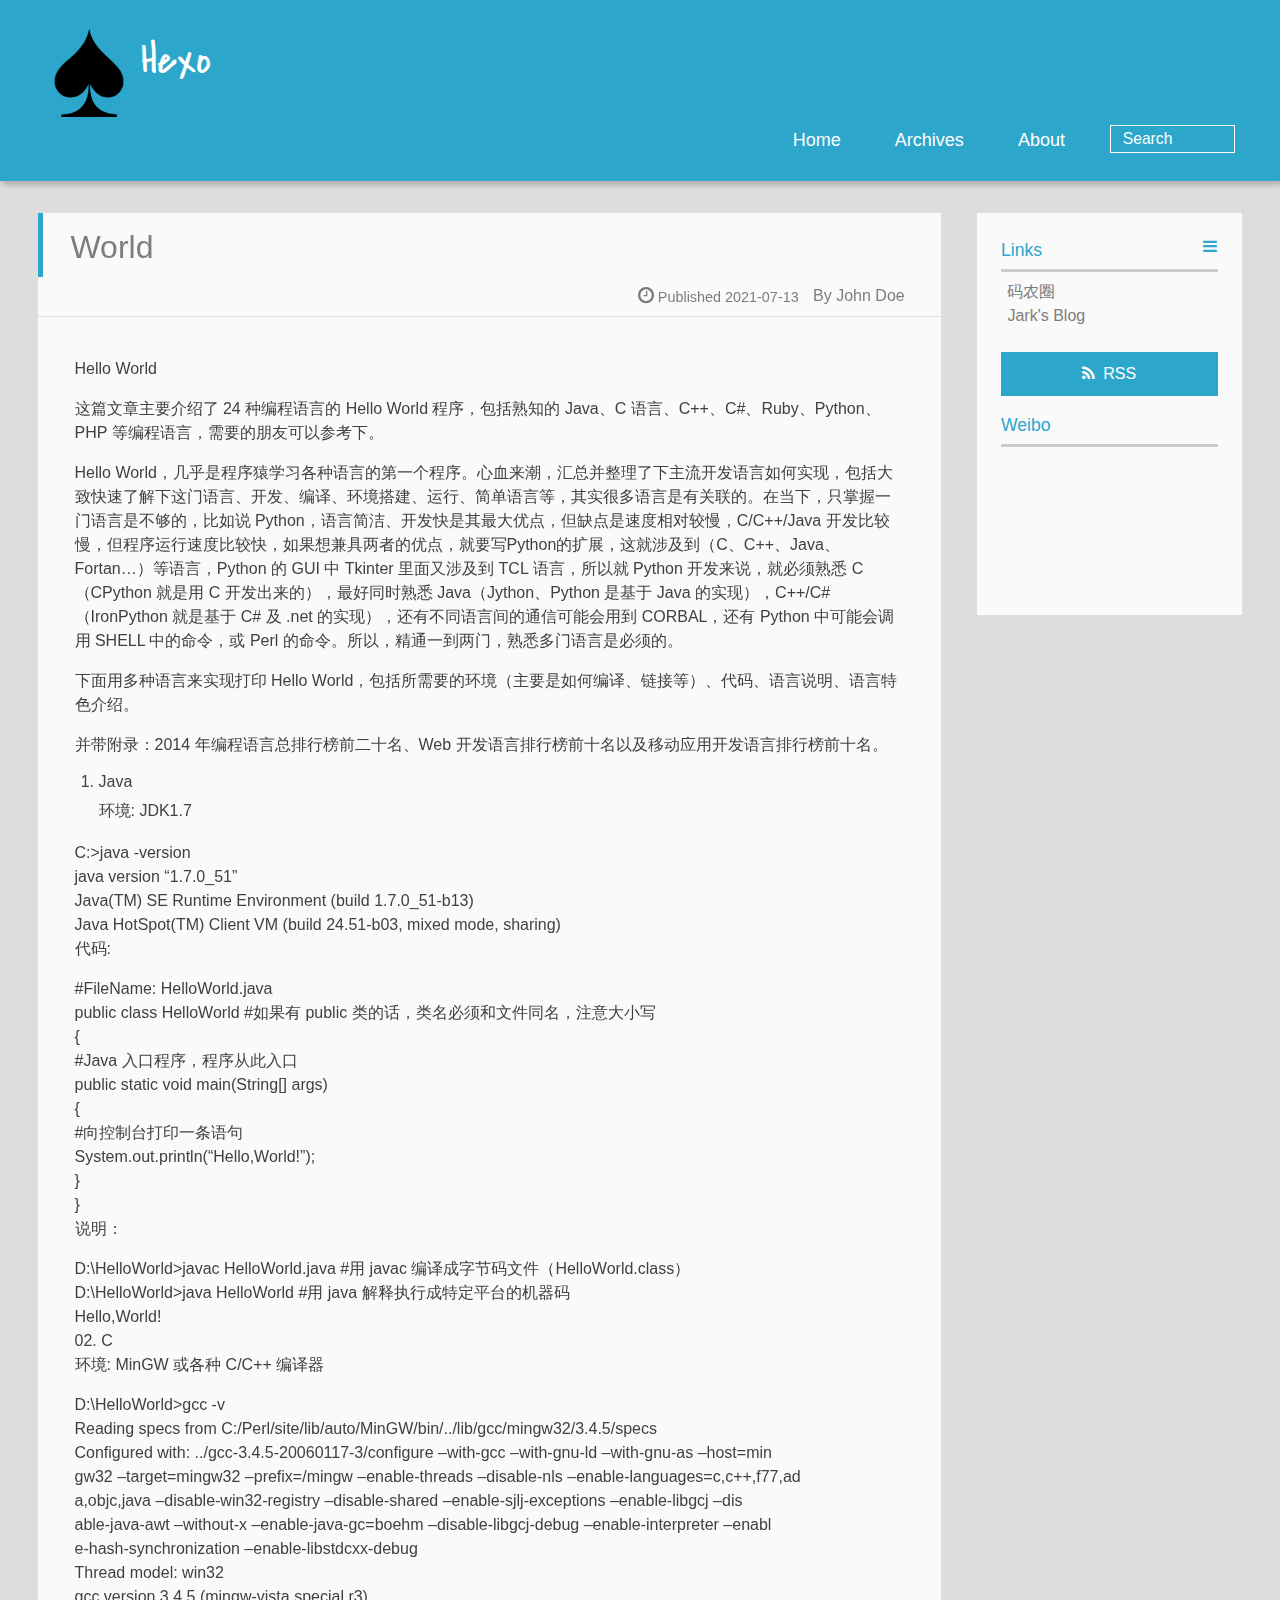
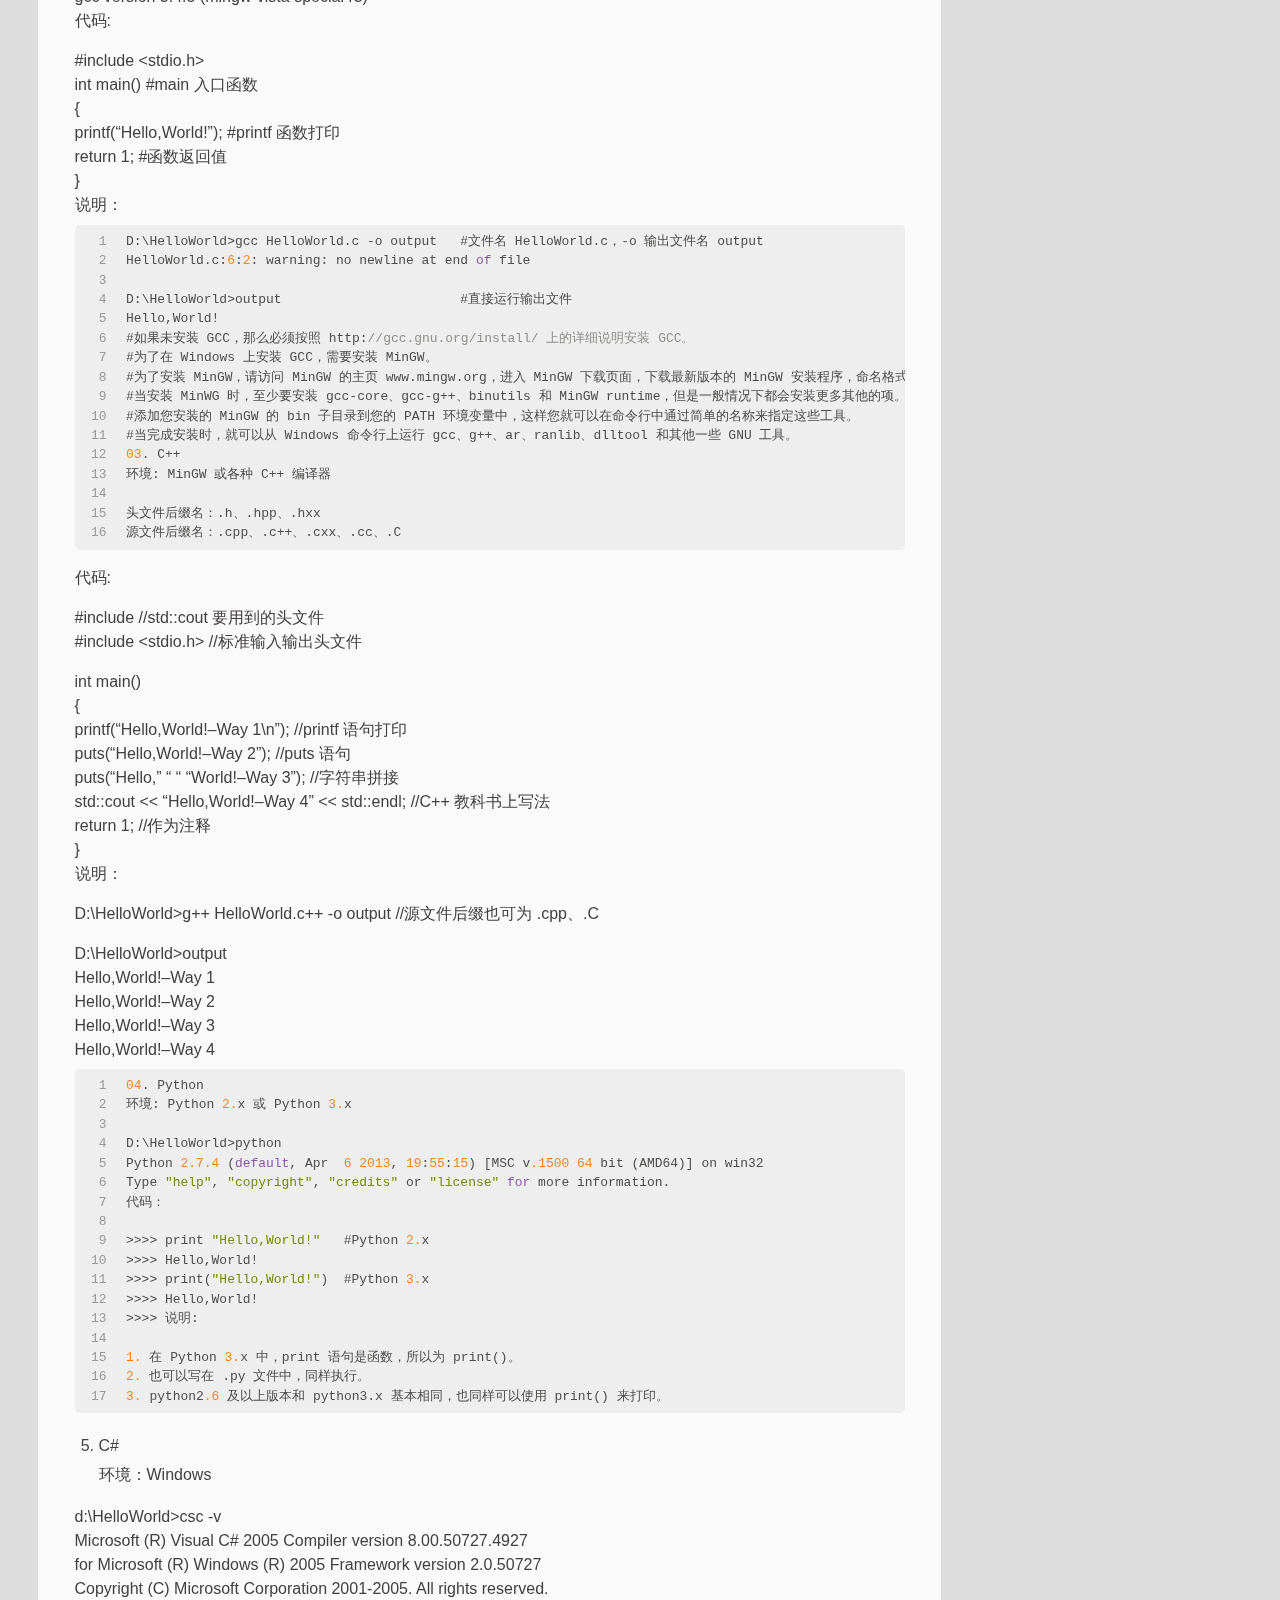
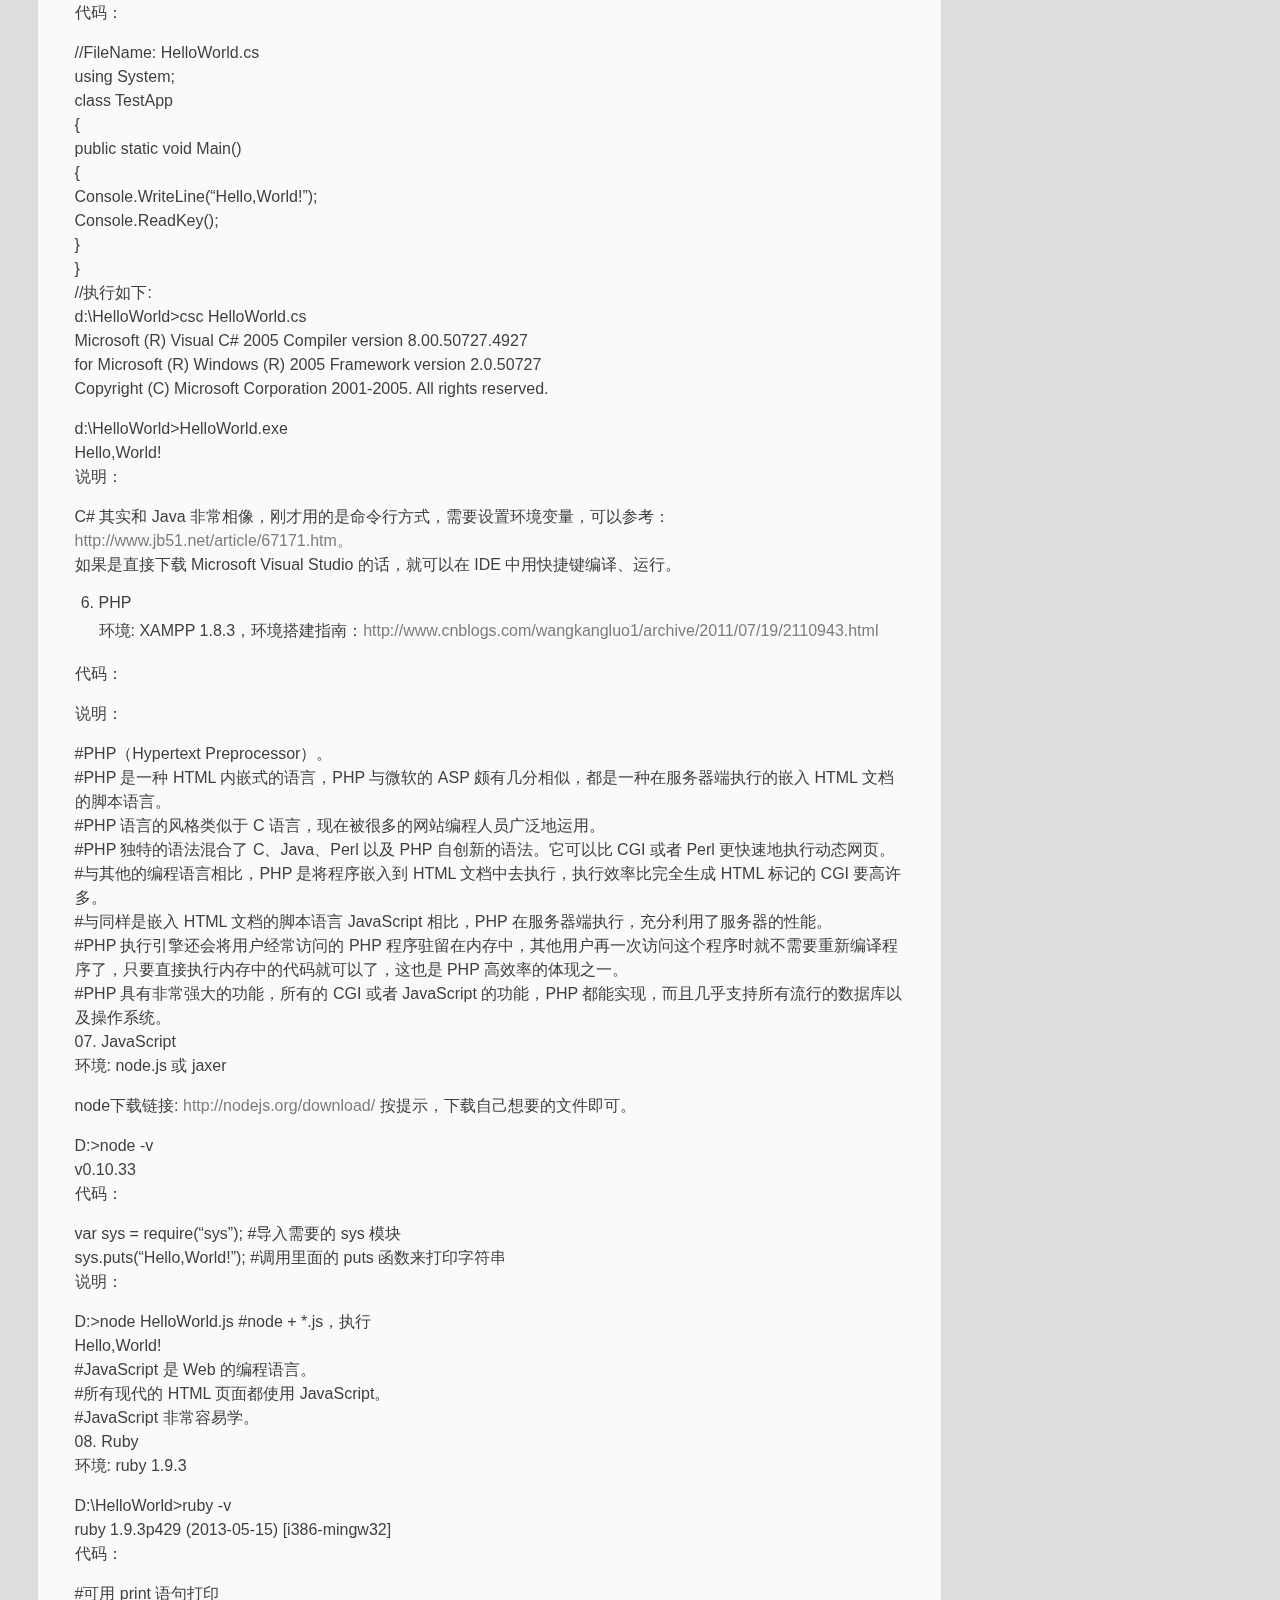
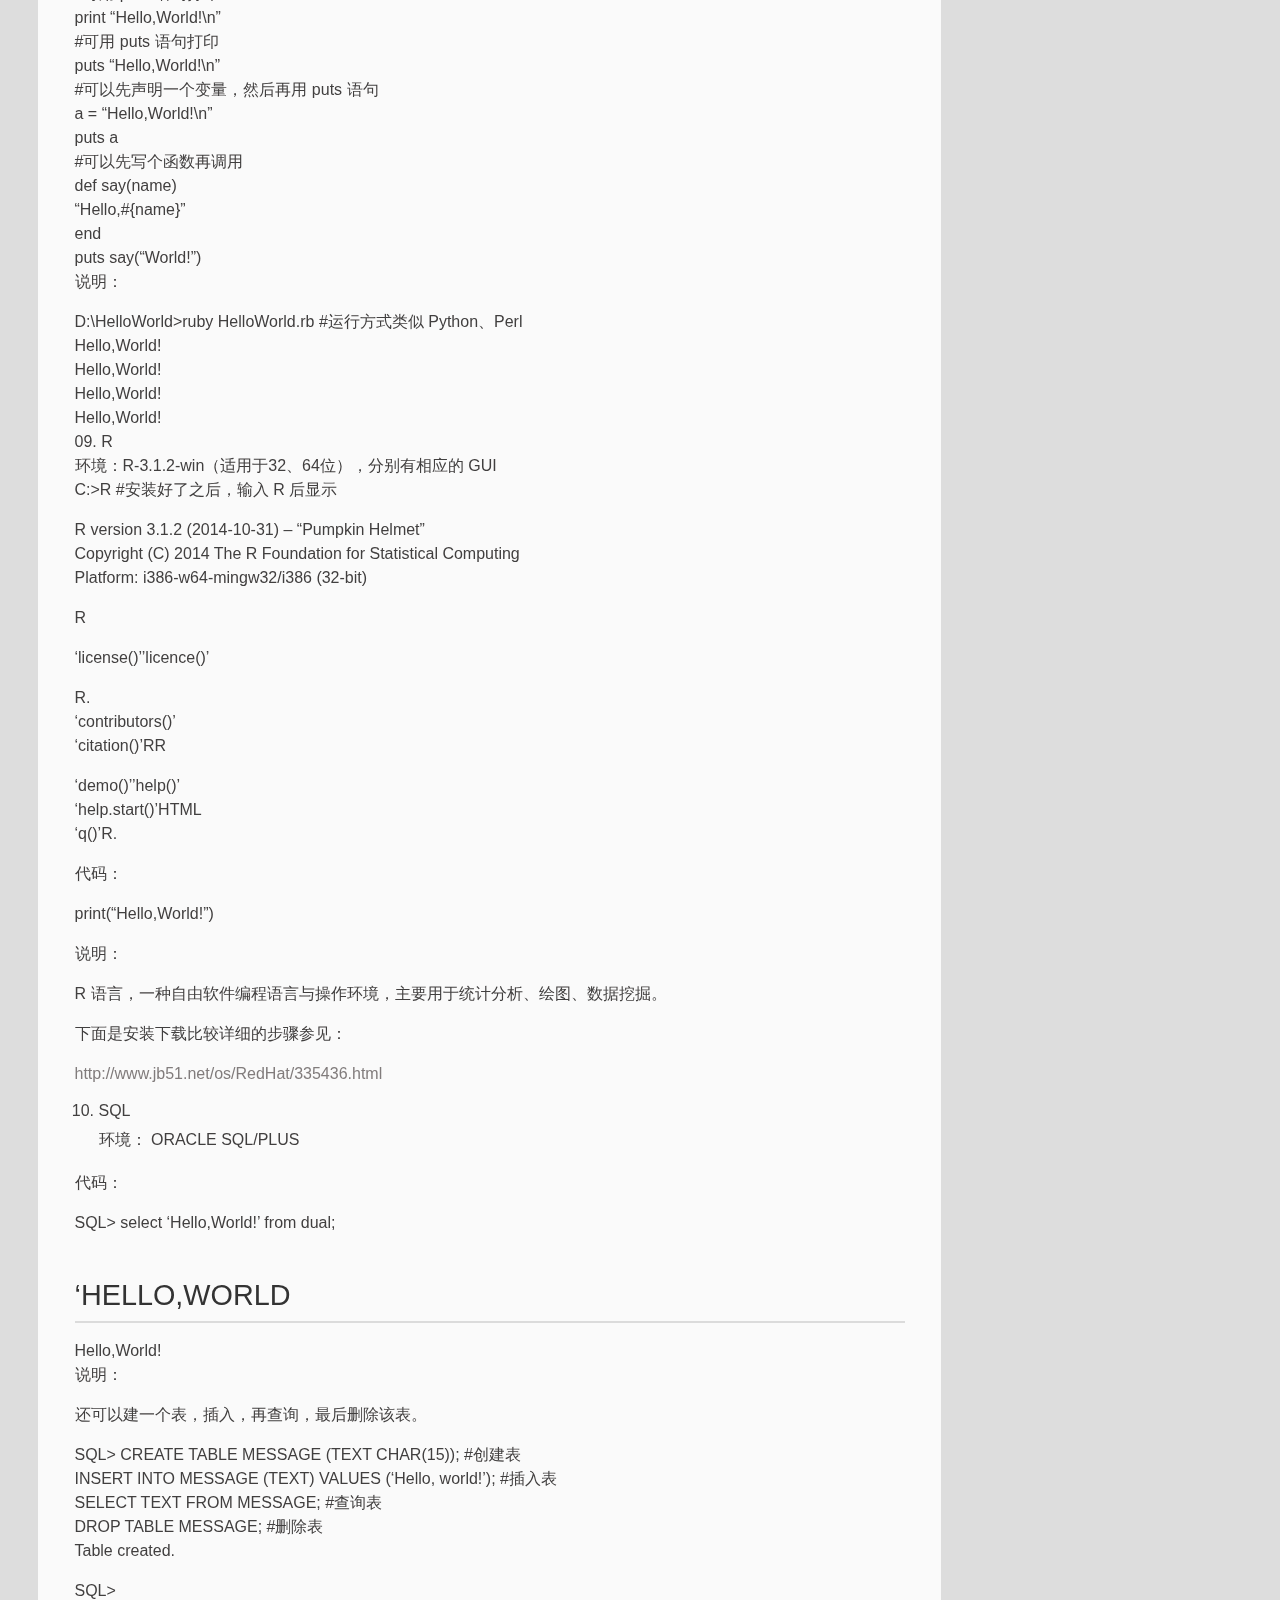
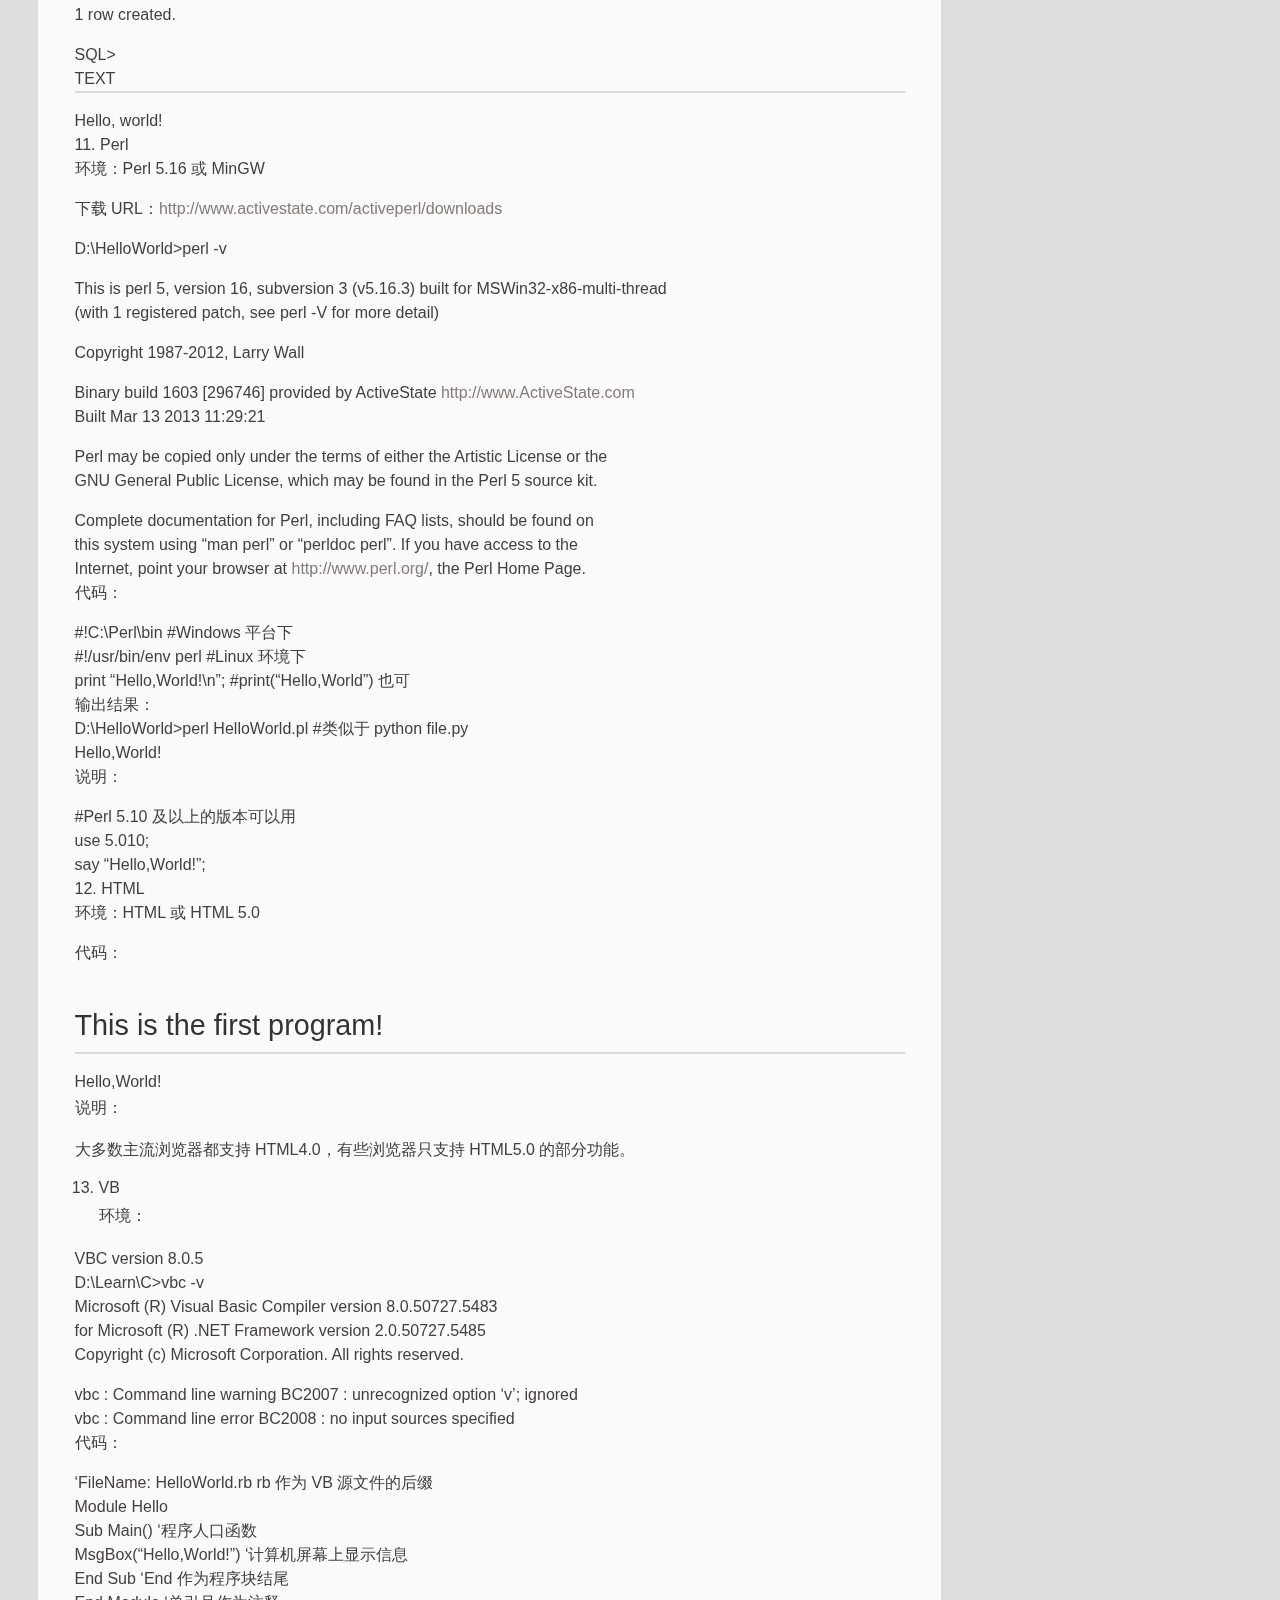
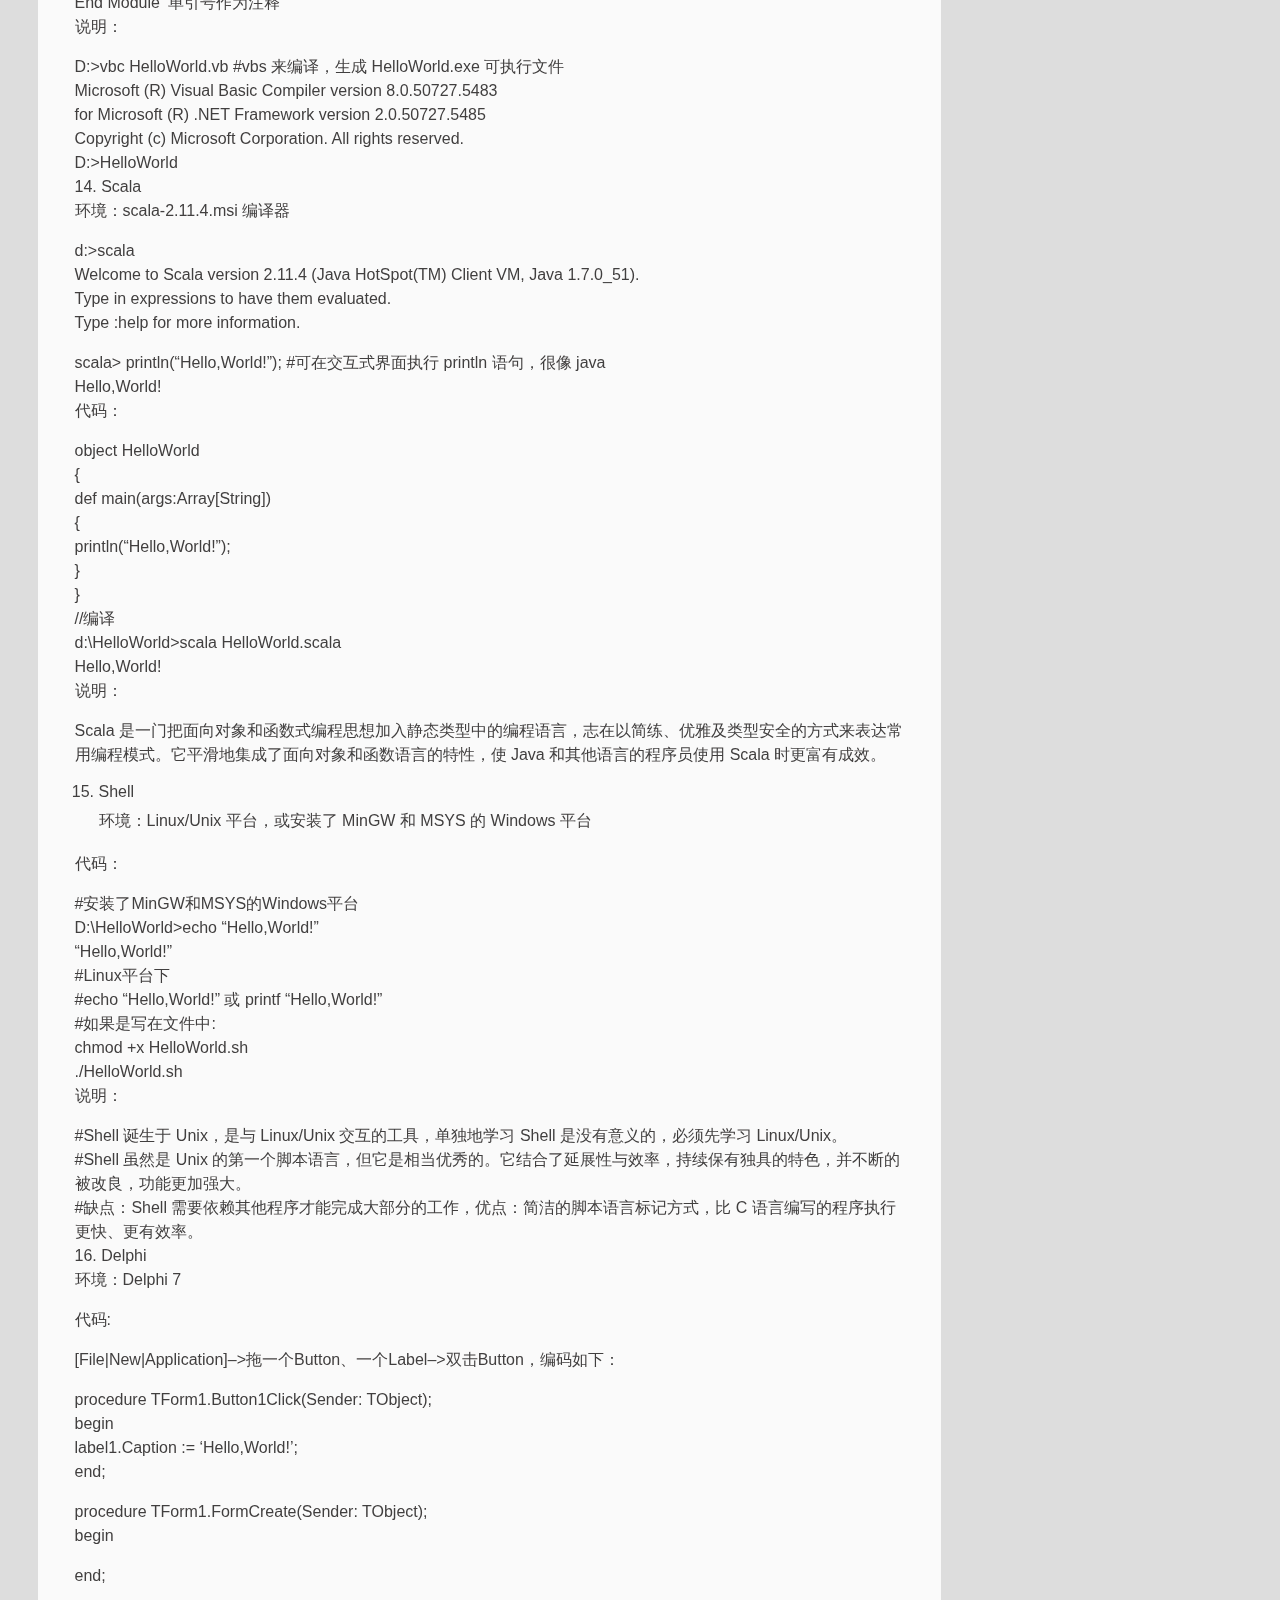
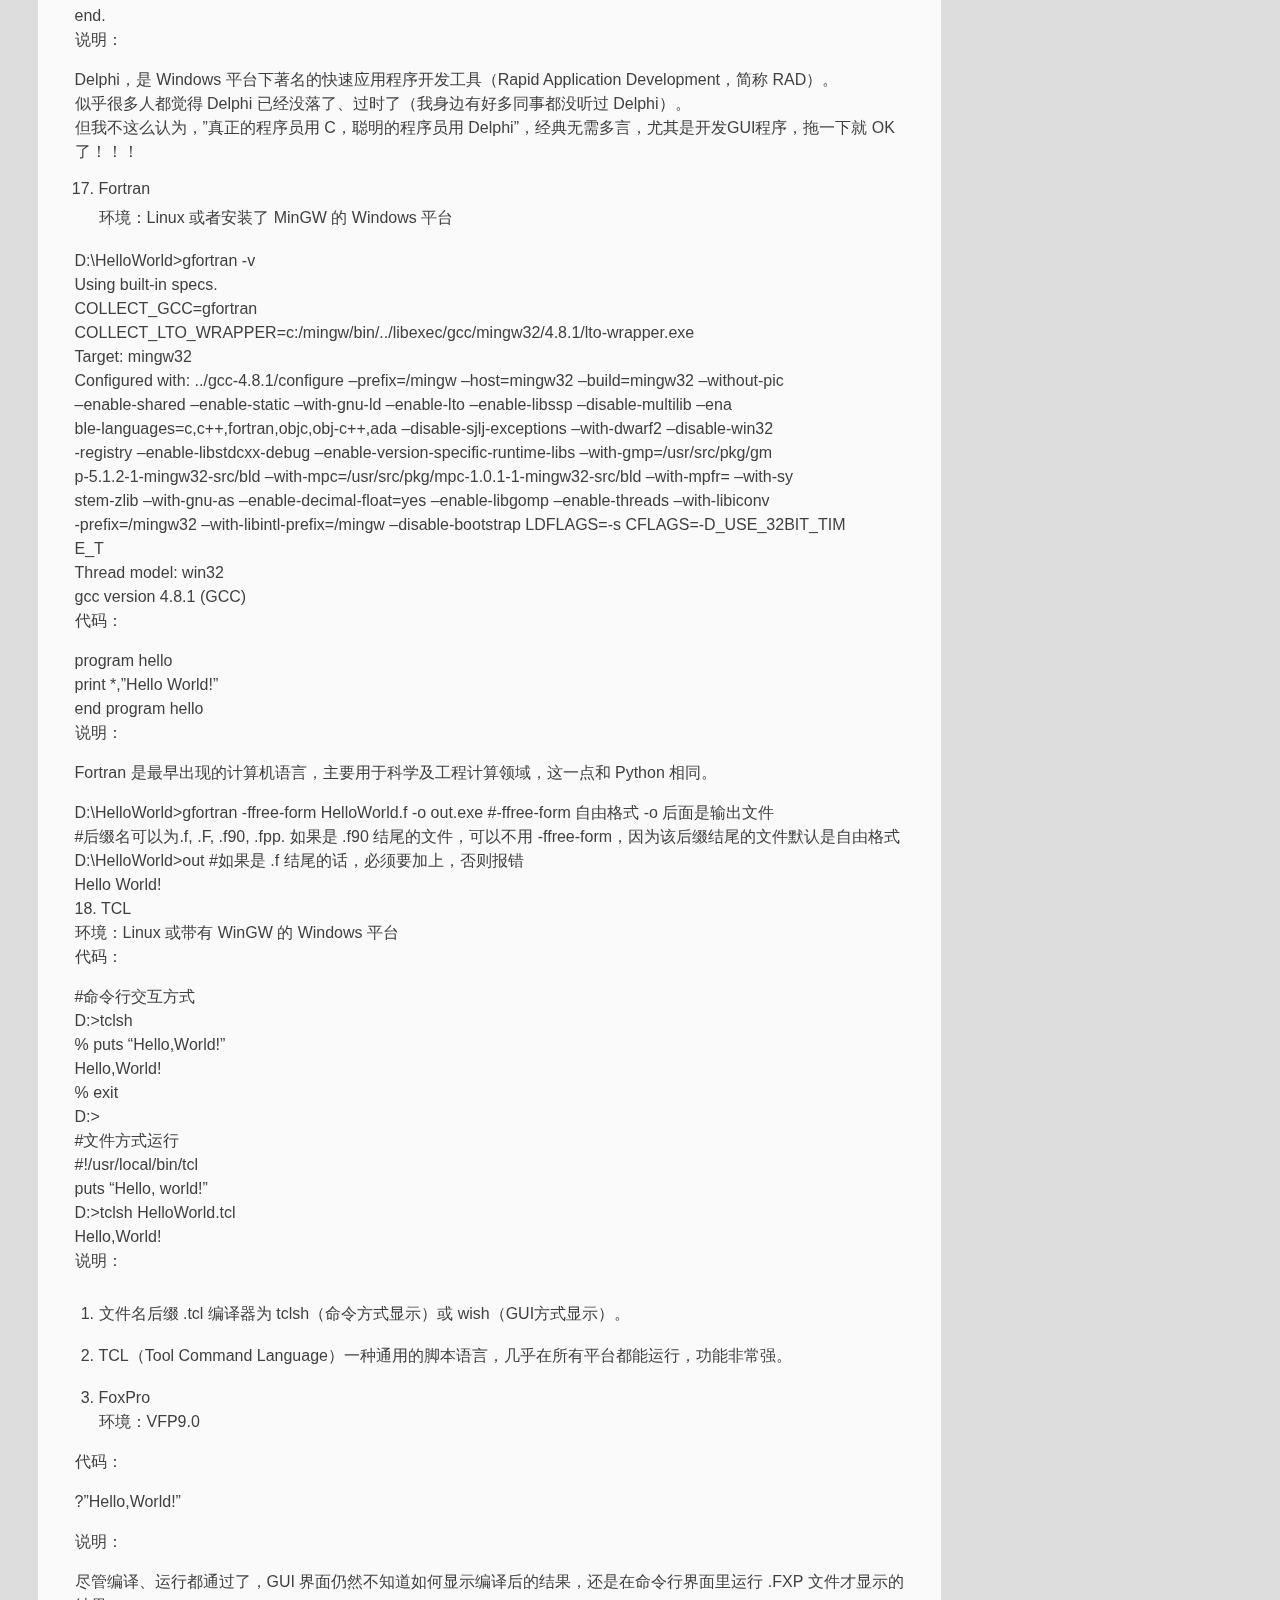
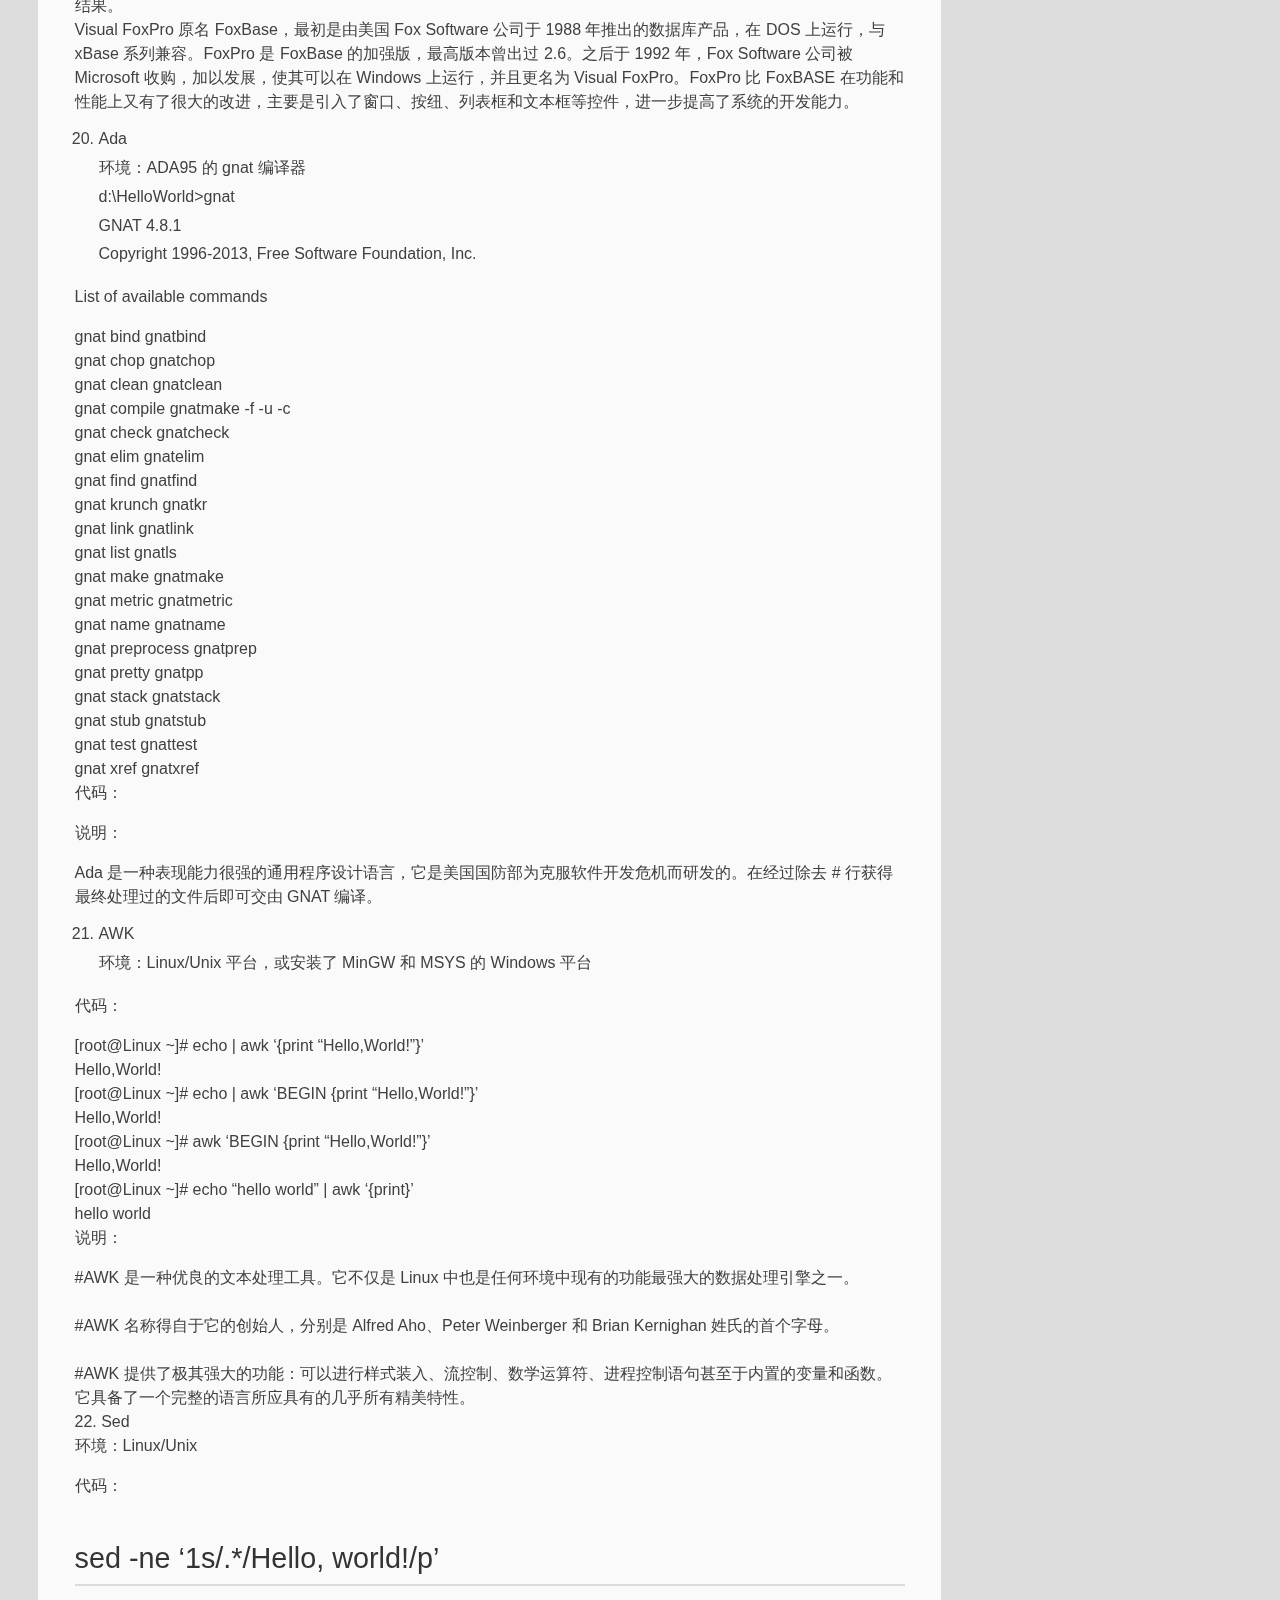
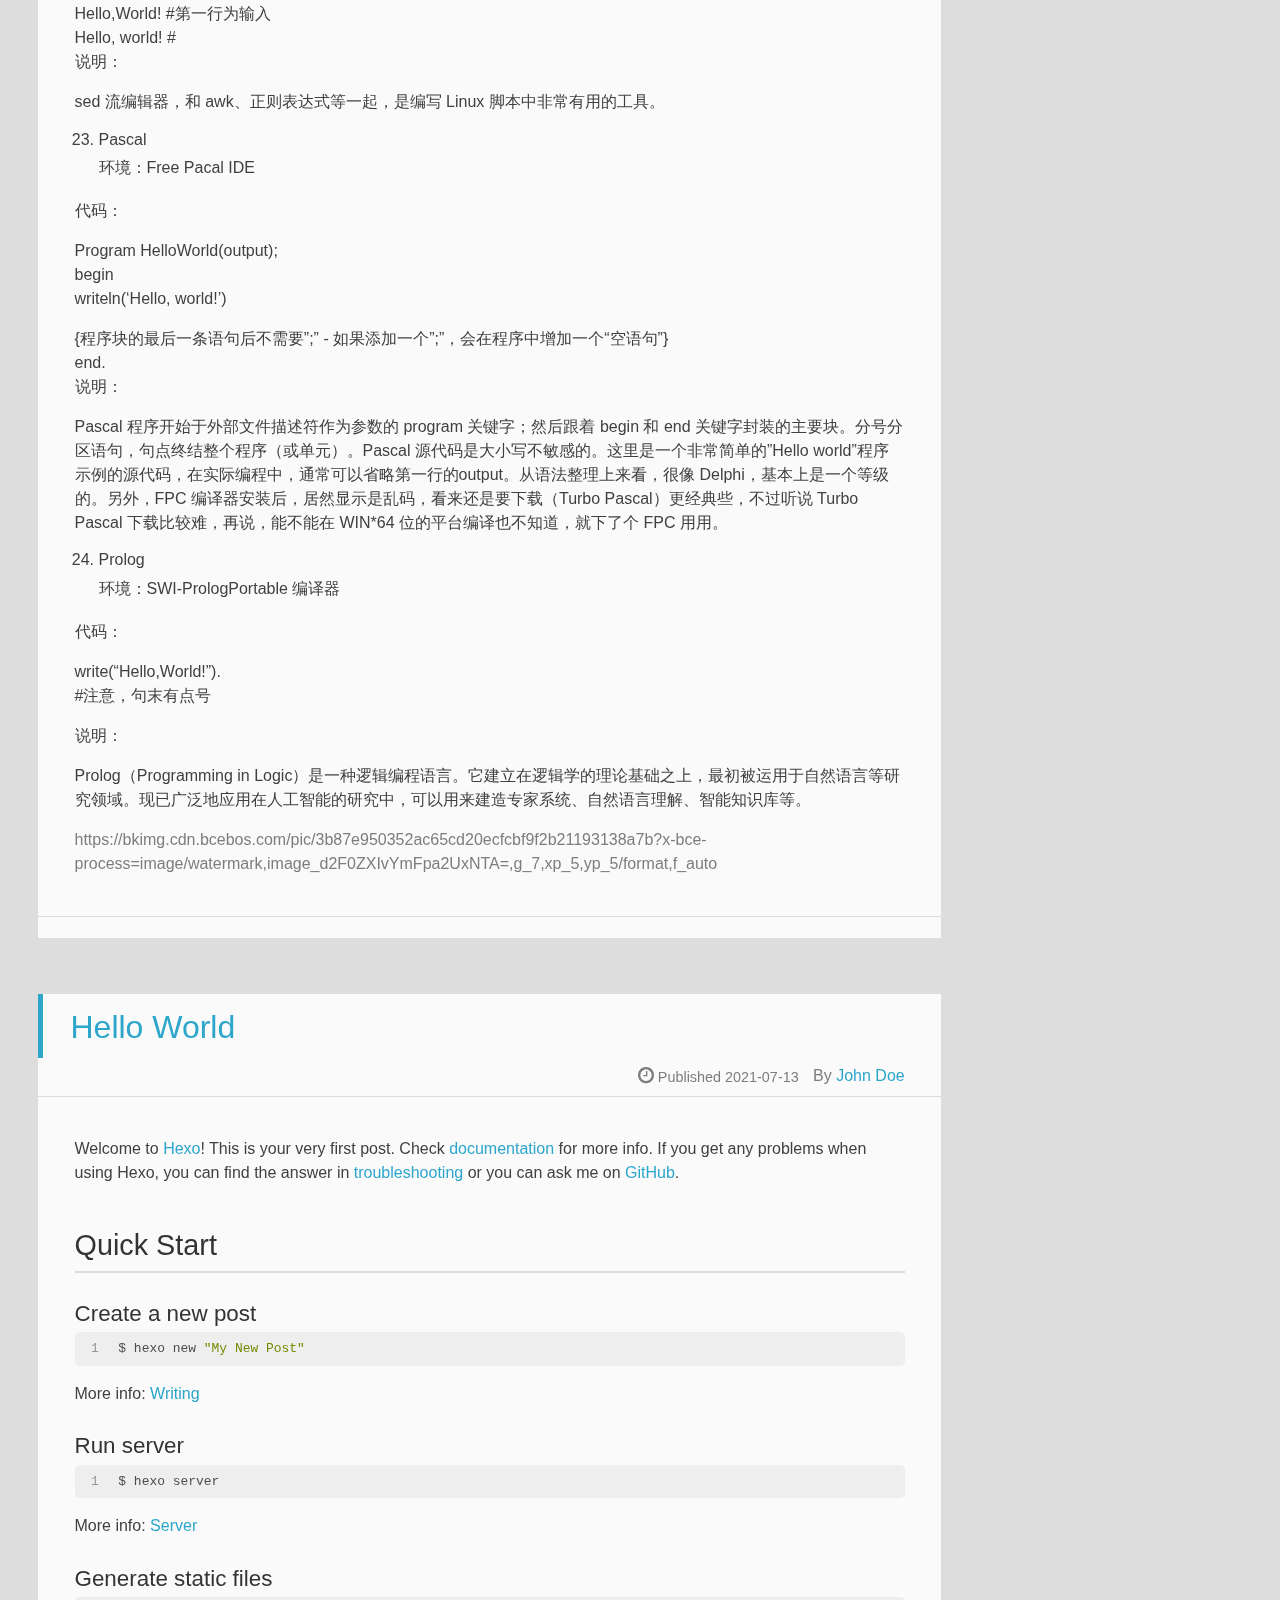
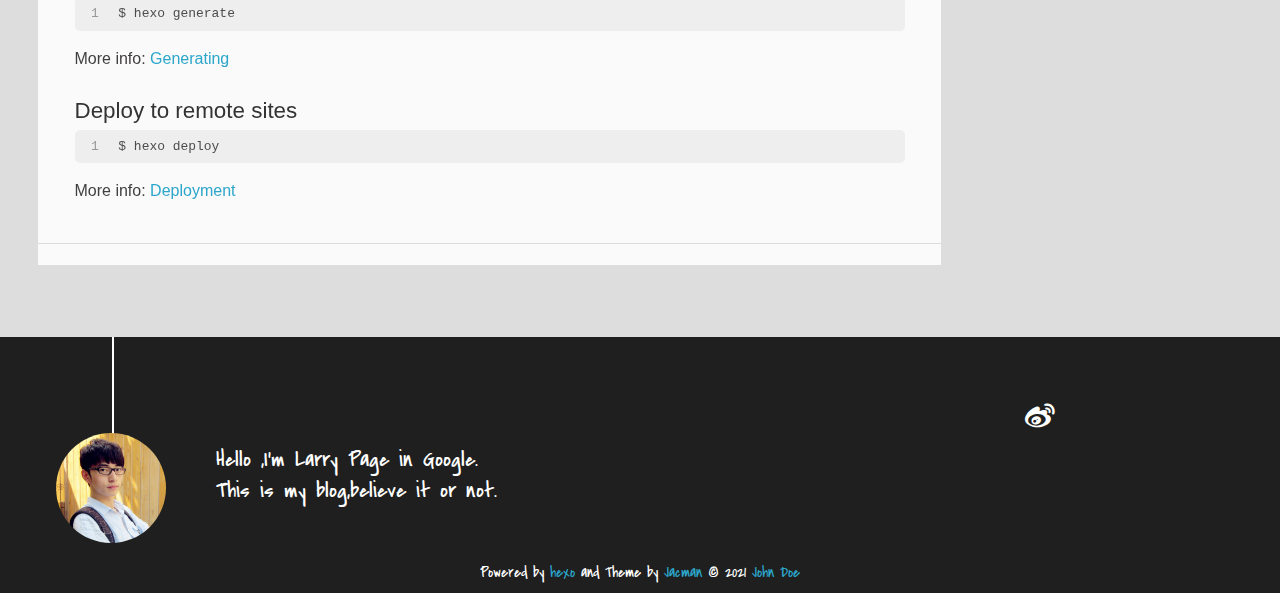
==== index.html @ de096a6f "Site updated: 2021-07-14 11:26:17" ====
<!DOCTYPE HTML>
<html lang="en">
<head>
  <meta charset="UTF-8">
  
    <title>博客</title>
    <meta name="viewport" content="width=device-width, initial-scale=1,user-scalable=no">
    
    <meta name="author" content="John Doe">
    

    
    <meta property="og:type" content="website">
<meta property="og:title" content="Hexo">
<meta property="og:url" content="http://example.com/index.html">
<meta property="og:site_name" content="Hexo">
<meta property="og:locale" content="en_US">
<meta property="article:author" content="John Doe">
<meta name="twitter:card" content="summary">

    
    <link rel="alternative" href="/atom.xml" title="Hexo" type="application/atom+xml">
    
    
    <link rel="icon" href="/img/favicon.ico">
    
    
    <link rel="apple-touch-icon" href="/img/jacman.jpg">
    <link rel="apple-touch-icon-precomposed" href="/img/jacman.jpg">
    
    
<link rel="stylesheet" href="/css/style.css">
<link rel="stylesheet" href="/%02.css">
<link rel="stylesheet" href="/.css">

<meta name="generator" content="Hexo 5.4.0"></head>

  <body>
    <header>
      
<div>
		
			<div id="imglogo">
				<a href="/"><img src="/img/logo.png" alt="Hexo" title="Hexo"/></a>
			</div>
			
			<div id="textlogo">
				<h1 class="site-name"><a href="/" title="Hexo">Hexo</a></h1>
				<h2 class="blog-motto"></h2>
			</div>
			<div class="navbar"><a class="navbutton navmobile" href="#" title="Menu">
			</a></div>
			<nav class="animated">
				<ul>
					<ul>
					 
						<li><a href="/">Home</a></li>
					
						<li><a href="/archives">Archives</a></li>
					
						<li><a href="/about">About</a></li>
					
					<li>
 					
					<form class="search" action="//google.com/search" method="get" accept-charset="utf-8">
						<label>Search</label>
						<input type="search" id="search" name="q" autocomplete="off" maxlength="20" placeholder="Search" />
						<input type="hidden" name="q" value="site:example.com">
					</form>
					
					</li>
				</ul>
			</nav>			
</div>
    </header>
    <div id="container">
      <div id="main">

   
    
    <article class="post-expand hello" itemprop="articleBody"> 
        <header class="article-info clearfix">
  <h1 itemprop="name">
    
      <a href="/2021/07/13/World/" title="World" itemprop="url">World</a>
  </h1>
  <p class="article-author">By
       
		<a href="/about" title="John Doe" target="_blank" itemprop="author">John Doe</a>
		
  <p class="article-time">
    <time datetime="2021-07-13T06:10:17.000Z" itemprop="datePublished"> Published 2021-07-13</time>
    
  </p>
</header>
    <div class="article-content">
        
        <p>Hello World</p>
<p>这篇文章主要介绍了 24 种编程语言的 Hello World 程序，包括熟知的 Java、C 语言、C++、C#、Ruby、Python、PHP 等编程语言，需要的朋友可以参考下。</p>
<p>Hello World，几乎是程序猿学习各种语言的第一个程序。心血来潮，汇总并整理了下主流开发语言如何实现，包括大致快速了解下这门语言、开发、编译、环境搭建、运行、简单语言等，其实很多语言是有关联的。在当下，只掌握一门语言是不够的，比如说 Python，语言简洁、开发快是其最大优点，但缺点是速度相对较慢，C/C++/Java 开发比较慢，但程序运行速度比较快，如果想兼具两者的优点，就要写Python的扩展，这就涉及到（C、C++、Java、Fortan…）等语言，Python 的 GUI 中 Tkinter 里面又涉及到 TCL 语言，所以就 Python 开发来说，就必须熟悉 C（CPython 就是用 C 开发出来的），最好同时熟悉 Java（Jython、Python 是基于 Java 的实现），C++/C#（IronPython 就是基于 C# 及 .net 的实现），还有不同语言间的通信可能会用到 CORBAL，还有 Python 中可能会调用 SHELL 中的命令，或 Perl 的命令。所以，精通一到两门，熟悉多门语言是必须的。</p>
<p>下面用多种语言来实现打印 Hello World，包括所需要的环境（主要是如何编译、链接等）、代码、语言说明、语言特色介绍。</p>
<p>并带附录：2014 年编程语言总排行榜前二十名、Web 开发语言排行榜前十名以及移动应用开发语言排行榜前十名。</p>
<ol>
<li>Java<br>环境: JDK1.7</li>
</ol>
<p>C:&gt;java -version<br>java version “1.7.0_51”<br>Java(TM) SE Runtime Environment (build 1.7.0_51-b13)<br>Java HotSpot(TM) Client VM (build 24.51-b03, mixed mode, sharing)<br>代码: </p>
<p>#FileName: HelloWorld.java<br>public class HelloWorld   #如果有 public 类的话，类名必须和文件同名，注意大小写<br>{<br>  #Java 入口程序，程序从此入口<br>  public static void main(String[] args)<br>  {<br>  #向控制台打印一条语句<br>    System.out.println(“Hello,World!”);<br>  }<br>}<br>说明：</p>
<p>D:\HelloWorld&gt;javac HelloWorld.java    #用 javac 编译成字节码文件（HelloWorld.class）<br>D:\HelloWorld&gt;java HelloWorld          #用 java 解释执行成特定平台的机器码<br>Hello,World!<br>02. C<br>环境: MinGW 或各种 C/C++ 编译器</p>
<p>D:\HelloWorld&gt;gcc -v<br>Reading specs from C:/Perl/site/lib/auto/MinGW/bin/../lib/gcc/mingw32/3.4.5/specs<br>Configured with: ../gcc-3.4.5-20060117-3/configure –with-gcc –with-gnu-ld –with-gnu-as –host=min<br>gw32 –target=mingw32 –prefix=/mingw –enable-threads –disable-nls –enable-languages=c,c++,f77,ad<br>a,objc,java –disable-win32-registry –disable-shared –enable-sjlj-exceptions –enable-libgcj –dis<br>able-java-awt –without-x –enable-java-gc=boehm –disable-libgcj-debug –enable-interpreter –enabl<br>e-hash-synchronization –enable-libstdcxx-debug<br>Thread model: win32<br>gcc version 3.4.5 (mingw-vista special r3)<br>代码: </p>
<p>#include &lt;stdio.h&gt;<br>int main()                #main 入口函数<br>{<br>  printf(“Hello,World!”); #printf 函数打印<br>  return 1;               #函数返回值<br>}<br>说明：</p>
<figure class="highlight js"><table><tr><td class="gutter"><pre><span class="line">1</span><br><span class="line">2</span><br><span class="line">3</span><br><span class="line">4</span><br><span class="line">5</span><br><span class="line">6</span><br><span class="line">7</span><br><span class="line">8</span><br><span class="line">9</span><br><span class="line">10</span><br><span class="line">11</span><br><span class="line">12</span><br><span class="line">13</span><br><span class="line">14</span><br><span class="line">15</span><br><span class="line">16</span><br></pre></td><td class="code"><pre><span class="line">D:\HelloWorld&gt;gcc HelloWorld.c -o output   #文件名 HelloWorld.c，-o 输出文件名 output  </span><br><span class="line">HelloWorld.c:<span class="number">6</span>:<span class="number">2</span>: warning: no newline at end <span class="keyword">of</span> file  </span><br><span class="line"></span><br><span class="line"><span class="attr">D</span>:\HelloWorld&gt;output                       #直接运行输出文件               </span><br><span class="line">Hello,World!</span><br><span class="line">#如果未安装 GCC，那么必须按照 http:<span class="comment">//gcc.gnu.org/install/ 上的详细说明安装 GCC。  </span></span><br><span class="line">#为了在 Windows 上安装 GCC，需要安装 MinGW。</span><br><span class="line">#为了安装 MinGW，请访问 MinGW 的主页 www.mingw.org，进入 MinGW 下载页面，下载最新版本的 MinGW 安装程序，命名格式为 MinGW-&lt;version&gt;.exe。  </span><br><span class="line">#当安装 MinWG 时，至少要安装 gcc-core、gcc-g++、binutils 和 MinGW runtime，但是一般情况下都会安装更多其他的项。    </span><br><span class="line">#添加您安装的 MinGW 的 bin 子目录到您的 PATH 环境变量中，这样您就可以在命令行中通过简单的名称来指定这些工具。    </span><br><span class="line">#当完成安装时，就可以从 Windows 命令行上运行 gcc、g++、ar、ranlib、dlltool 和其他一些 GNU 工具。</span><br><span class="line"><span class="number">03</span>. C++</span><br><span class="line">环境: MinGW 或各种 C++ 编译器</span><br><span class="line"></span><br><span class="line">头文件后缀名：.h、.hpp、.hxx</span><br><span class="line">源文件后缀名：.cpp、.c++、.cxx、.cc、.C</span><br></pre></td></tr></table></figure>
<p>代码:</p>
<p>#include <iostream>               //std::cout 要用到的头文件<br>#include &lt;stdio.h&gt;                //标准输入输出头文件  </p>
<p>int main()<br>{<br>  printf(“Hello,World!–Way 1\n”);    //printf 语句打印<br>  puts(“Hello,World!–Way 2”);        //puts 语句<br>  puts(“Hello,” “ “ “World!–Way 3”); //字符串拼接<br>  std::cout &lt;&lt; “Hello,World!–Way 4” &lt;&lt; std::endl; //C++ 教科书上写法<br>  return 1;                                        //作为注释<br>}<br>说明：</p>
<p>D:\HelloWorld&gt;g++ HelloWorld.c++ -o output   //源文件后缀也可为 .cpp、.C  </p>
<p>D:\HelloWorld&gt;output<br>Hello,World!–Way 1<br>Hello,World!–Way 2<br>Hello,World!–Way 3<br>Hello,World!–Way 4</p>
<figure class="highlight js"><table><tr><td class="gutter"><pre><span class="line">1</span><br><span class="line">2</span><br><span class="line">3</span><br><span class="line">4</span><br><span class="line">5</span><br><span class="line">6</span><br><span class="line">7</span><br><span class="line">8</span><br><span class="line">9</span><br><span class="line">10</span><br><span class="line">11</span><br><span class="line">12</span><br><span class="line">13</span><br><span class="line">14</span><br><span class="line">15</span><br><span class="line">16</span><br><span class="line">17</span><br></pre></td><td class="code"><pre><span class="line"><span class="number">04</span>. Python</span><br><span class="line">环境: Python <span class="number">2.</span>x 或 Python <span class="number">3.</span>x</span><br><span class="line"></span><br><span class="line"><span class="attr">D</span>:\HelloWorld&gt;python  </span><br><span class="line">Python <span class="number">2.7</span><span class="number">.4</span> (<span class="keyword">default</span>, Apr  <span class="number">6</span> <span class="number">2013</span>, <span class="number">19</span>:<span class="number">55</span>:<span class="number">15</span>) [MSC v<span class="number">.1500</span> <span class="number">64</span> bit (AMD64)] on win32  </span><br><span class="line">Type <span class="string">&quot;help&quot;</span>, <span class="string">&quot;copyright&quot;</span>, <span class="string">&quot;credits&quot;</span> or <span class="string">&quot;license&quot;</span> <span class="keyword">for</span> more information.  </span><br><span class="line">代码：</span><br><span class="line"></span><br><span class="line">&gt;&gt;&gt;&gt; print <span class="string">&quot;Hello,World!&quot;</span>   #Python <span class="number">2.</span>x  </span><br><span class="line">&gt;&gt;&gt;&gt; Hello,World!  </span><br><span class="line">&gt;&gt;&gt;&gt; print(<span class="string">&quot;Hello,World!&quot;</span>)  #Python <span class="number">3.</span>x    </span><br><span class="line">&gt;&gt;&gt;&gt; Hello,World!  </span><br><span class="line">&gt;&gt;&gt;&gt; 说明:</span><br><span class="line"></span><br><span class="line"><span class="number">1.</span> 在 Python <span class="number">3.</span>x 中，print 语句是函数，所以为 print()。</span><br><span class="line"><span class="number">2.</span> 也可以写在 .py 文件中，同样执行。</span><br><span class="line"><span class="number">3.</span> python2<span class="number">.6</span> 及以上版本和 python3.x 基本相同，也同样可以使用 print() 来打印。</span><br></pre></td></tr></table></figure>
<ol start="5">
<li>C#<br>环境：Windows</li>
</ol>
<p>d:\HelloWorld&gt;csc -v<br>Microsoft (R) Visual C# 2005 Compiler version 8.00.50727.4927<br>for Microsoft (R) Windows (R) 2005 Framework version 2.0.50727<br>Copyright (C) Microsoft Corporation 2001-2005. All rights reserved.<br>代码：</p>
<p>//FileName: HelloWorld.cs<br>using System;<br>class TestApp<br>{<br>  public static void Main()<br>  {<br>    Console.WriteLine(“Hello,World!”);<br>    Console.ReadKey();<br>  }<br>}<br>//执行如下:<br>d:\HelloWorld&gt;csc HelloWorld.cs<br>Microsoft (R) Visual C# 2005 Compiler version 8.00.50727.4927<br>for Microsoft (R) Windows (R) 2005 Framework version 2.0.50727<br>Copyright (C) Microsoft Corporation 2001-2005. All rights reserved.  </p>
<p>d:\HelloWorld&gt;HelloWorld.exe<br>Hello,World!<br>说明：</p>
<p>C# 其实和 Java 非常相像，刚才用的是命令行方式，需要设置环境变量，可以参考：<a target="_blank" rel="noopener" href="http://www.jb51.net/article/67171.htm%E3%80%82">http://www.jb51.net/article/67171.htm。</a><br>如果是直接下载 Microsoft Visual Studio 的话，就可以在 IDE 中用快捷键编译、运行。</p>
<ol start="6">
<li>PHP<br>环境: XAMPP 1.8.3，环境搭建指南：<a target="_blank" rel="noopener" href="http://www.cnblogs.com/wangkangluo1/archive/2011/07/19/2110943.html">http://www.cnblogs.com/wangkangluo1/archive/2011/07/19/2110943.html</a></li>
</ol>
<p>代码：</p>
<!DOCTYPE html><body>  
<?php  
echo "Hello,World!";            //打印语句  
echo "The first php program!";  //打印语句  
echo phpinfo();                 //phpinfo()系统函数,输出环境信息  
?>  
</body>  
</html>  


<p>说明：</p>
<p>#PHP（Hypertext Preprocessor）。<br>#PHP 是一种 HTML 内嵌式的语言，PHP 与微软的 ASP 颇有几分相似，都是一种在服务器端执行的嵌入 HTML 文档的脚本语言。<br>#PHP 语言的风格类似于 C 语言，现在被很多的网站编程人员广泛地运用。<br>#PHP 独特的语法混合了 C、Java、Perl 以及 PHP 自创新的语法。它可以比 CGI 或者 Perl 更快速地执行动态网页。<br>#与其他的编程语言相比，PHP 是将程序嵌入到 HTML 文档中去执行，执行效率比完全生成 HTML 标记的 CGI 要高许多。<br>#与同样是嵌入 HTML 文档的脚本语言 JavaScript 相比，PHP 在服务器端执行，充分利用了服务器的性能。<br>#PHP 执行引擎还会将用户经常访问的 PHP 程序驻留在内存中，其他用户再一次访问这个程序时就不需要重新编译程序了，只要直接执行内存中的代码就可以了，这也是 PHP 高效率的体现之一。<br>#PHP 具有非常强大的功能，所有的 CGI 或者 JavaScript 的功能，PHP 都能实现，而且几乎支持所有流行的数据库以及操作系统。<br>07. JavaScript<br>环境: node.js 或 jaxer</p>
<p>node下载链接: <a target="_blank" rel="noopener" href="http://nodejs.org/download/">http://nodejs.org/download/</a>  按提示，下载自己想要的文件即可。</p>
<p>D:&gt;node -v<br>v0.10.33<br>代码：</p>
<p>var sys = require(“sys”);    #导入需要的 sys 模块<br>sys.puts(“Hello,World!”);    #调用里面的 puts 函数来打印字符串<br>说明：</p>
<p>D:&gt;node HelloWorld.js       #node + *.js，执行<br>Hello,World!<br>#JavaScript 是 Web 的编程语言。<br>#所有现代的 HTML 页面都使用 JavaScript。<br>#JavaScript 非常容易学。<br>08. Ruby<br>环境: ruby 1.9.3</p>
<p>D:\HelloWorld&gt;ruby -v<br>ruby 1.9.3p429 (2013-05-15) [i386-mingw32]<br>代码：</p>
<p>#可用 print 语句打印<br>print “Hello,World!\n”<br>#可用 puts 语句打印<br>puts  “Hello,World!\n”<br>#可以先声明一个变量，然后再用 puts 语句<br>a = “Hello,World!\n”<br>puts a<br>#可以先写个函数再调用<br>def say(name)<br>   “Hello,#{name}”<br>end<br>puts say(“World!”)<br>说明：</p>
<p>D:\HelloWorld&gt;ruby HelloWorld.rb     #运行方式类似 Python、Perl<br>Hello,World!<br>Hello,World!<br>Hello,World!<br>Hello,World!<br>09. R<br>环境：R-3.1.2-win（适用于32、64位），分别有相应的 GUI<br>C:&gt;R                  #安装好了之后，输入 R 后显示  </p>
<p>R version 3.1.2 (2014-10-31) – “Pumpkin Helmet”<br>Copyright (C) 2014 The R Foundation for Statistical Computing<br>Platform: i386-w64-mingw32/i386 (32-bit)  </p>
<p>R  </p>
<p>‘license()’’licence()’  </p>
<p>R.<br>‘contributors()’<br>‘citation()’RR  </p>
<p>‘demo()’’help()’<br>‘help.start()’HTML<br>‘q()’R.  </p>
<p>代码：</p>
<p>print(“Hello,World!”)</p>
<p>说明：</p>
<p>R 语言，一种自由软件编程语言与操作环境，主要用于统计分析、绘图、数据挖掘。</p>
<p>下面是安装下载比较详细的步骤参见：</p>
<p><a target="_blank" rel="noopener" href="http://www.jb51.net/os/RedHat/335436.html">http://www.jb51.net/os/RedHat/335436.html</a></p>
<ol start="10">
<li>SQL<br>环境： ORACLE SQL/PLUS</li>
</ol>
<p>代码：</p>
<p>SQL&gt; select ‘Hello,World!’ from dual;  </p>
<h2 id="‘HELLO-WORLD"><a href="#‘HELLO-WORLD" class="headerlink" title="‘HELLO,WORLD  "></a>‘HELLO,WORLD  </h2><p>Hello,World!<br>说明：</p>
<p>还可以建一个表，插入，再查询，最后删除该表。</p>
<p>SQL&gt; CREATE TABLE MESSAGE (TEXT CHAR(15));            #创建表<br>INSERT INTO MESSAGE (TEXT) VALUES (‘Hello, world!’);  #插入表<br>SELECT TEXT FROM MESSAGE;                             #查询表<br>DROP TABLE MESSAGE;                                   #删除表<br>Table created.  </p>
<p>SQL&gt;<br>1 row created.  </p>
<p>SQL&gt;<br>TEXT  </p>
<hr>
<p>Hello, world!<br>11. Perl<br>环境：Perl 5.16 或 MinGW</p>
<p>下载 URL：<a target="_blank" rel="noopener" href="http://www.activestate.com/activeperl/downloads">http://www.activestate.com/activeperl/downloads</a></p>
<p>D:\HelloWorld&gt;perl -v  </p>
<p>This is perl 5, version 16, subversion 3 (v5.16.3) built for MSWin32-x86-multi-thread<br>(with 1 registered patch, see perl -V for more detail)  </p>
<p>Copyright 1987-2012, Larry Wall  </p>
<p>Binary build 1603 [296746] provided by ActiveState <a target="_blank" rel="noopener" href="http://www.activestate.com/">http://www.ActiveState.com</a><br>Built Mar 13 2013 11:29:21  </p>
<p>Perl may be copied only under the terms of either the Artistic License or the<br>GNU General Public License, which may be found in the Perl 5 source kit.  </p>
<p>Complete documentation for Perl, including FAQ lists, should be found on<br>this system using “man perl” or “perldoc perl”.  If you have access to the<br>Internet, point your browser at <a target="_blank" rel="noopener" href="http://www.perl.org/">http://www.perl.org/</a>, the Perl Home Page.<br>代码：</p>
<p>#!C:\Perl\bin                    #Windows 平台下<br>#!/usr/bin/env perl              #Linux 环境下<br>print “Hello,World!\n”;          #print(“Hello,World”) 也可<br>输出结果：<br>D:\HelloWorld&gt;perl HelloWorld.pl #类似于 python file.py<br>Hello,World!<br>说明：</p>
<p>#Perl 5.10 及以上的版本可以用<br>use 5.010;<br>say “Hello,World!”;<br>12. HTML<br>环境：HTML 或 HTML 5.0</p>
<p>代码：</p>
<!DOCTYPE html><html>  
<body>  
<h1>This is the first program!</h1>  
<p>Hello,World!</p>  
</body>  
</html>
说明：

<p>大多数主流浏览器都支持 HTML4.0，有些浏览器只支持 HTML5.0 的部分功能。</p>
<ol start="13">
<li>VB<br>环境：</li>
</ol>
<p>VBC version 8.0.5<br>D:\Learn\C&gt;vbc -v<br>Microsoft (R) Visual Basic Compiler version 8.0.50727.5483<br>for Microsoft (R) .NET Framework version 2.0.50727.5485<br>Copyright (c) Microsoft Corporation.  All rights reserved.  </p>
<p>vbc : Command line warning BC2007 : unrecognized option ‘v’; ignored<br>vbc : Command line error BC2008 : no input sources specified<br>代码：</p>
<p>‘FileName: HelloWorld.rb  rb 作为 VB 源文件的后缀<br>Module Hello<br>  Sub Main()               ‘程序人口函数<br>    MsgBox(“Hello,World!”) ‘计算机屏幕上显示信息<br>  End Sub                  ‘End 作为程序块结尾<br>End Module                 ‘单引号作为注释<br>说明：</p>
<p>D:&gt;vbc HelloWorld.vb      #vbs 来编译，生成 HelloWorld.exe 可执行文件<br>Microsoft (R) Visual Basic Compiler version 8.0.50727.5483<br>for Microsoft (R) .NET Framework version 2.0.50727.5485<br>Copyright (c) Microsoft Corporation.  All rights reserved.<br>D:&gt;HelloWorld<br>14. Scala<br>环境：scala-2.11.4.msi 编译器</p>
<p>d:&gt;scala<br>Welcome to Scala version 2.11.4 (Java HotSpot(TM) Client VM, Java 1.7.0_51).<br>Type in expressions to have them evaluated.<br>Type :help for more information.  </p>
<p>scala&gt; println(“Hello,World!”);   #可在交互式界面执行 println 语句，很像 java<br>Hello,World!<br>代码：</p>
<p>object HelloWorld<br>{<br>  def main(args:Array[String])<br>  {<br>     println(“Hello,World!”);<br>  }<br>}<br>//编译<br>d:\HelloWorld&gt;scala HelloWorld.scala<br>Hello,World!<br>说明：</p>
<p>Scala 是一门把面向对象和函数式编程思想加入静态类型中的编程语言，志在以简练、优雅及类型安全的方式来表达常用编程模式。它平滑地集成了面向对象和函数语言的特性，使 Java 和其他语言的程序员使用 Scala 时更富有成效。</p>
<ol start="15">
<li>Shell<br>环境：Linux/Unix 平台，或安装了 MinGW 和 MSYS 的 Windows 平台</li>
</ol>
<p>代码：</p>
<p>#安装了MinGW和MSYS的Windows平台<br>D:\HelloWorld&gt;echo “Hello,World!”<br>“Hello,World!”<br>#Linux平台下<br>#echo “Hello,World!”   或 printf “Hello,World!”<br>#如果是写在文件中:<br>chmod +x  HelloWorld.sh<br>./HelloWorld.sh<br>说明：</p>
<p>#Shell 诞生于 Unix，是与 Linux/Unix 交互的工具，单独地学习 Shell 是没有意义的，必须先学习 Linux/Unix。<br>#Shell 虽然是 Unix 的第一个脚本语言，但它是相当优秀的。它结合了延展性与效率，持续保有独具的特色，并不断的被改良，功能更加强大。<br>#缺点：Shell 需要依赖其他程序才能完成大部分的工作，优点：简洁的脚本语言标记方式，比 C 语言编写的程序执行更快、更有效率。<br>16. Delphi<br>环境：Delphi 7</p>
<p>代码:</p>
<p>[File|New|Application]–&gt;拖一个Button、一个Label–&gt;双击Button，编码如下：</p>
<p>procedure TForm1.Button1Click(Sender: TObject);<br>begin<br>  label1.Caption := ‘Hello,World!’;<br>end;  </p>
<p>procedure TForm1.FormCreate(Sender: TObject);<br>begin  </p>
<p>end;  </p>
<p>end.<br>说明：</p>
<p>Delphi，是 Windows 平台下著名的快速应用程序开发工具（Rapid Application Development，简称 RAD）。<br>似乎很多人都觉得 Delphi 已经没落了、过时了（我身边有好多同事都没听过 Delphi）。<br>但我不这么认为，”真正的程序员用 C，聪明的程序员用 Delphi”，经典无需多言，尤其是开发GUI程序，拖一下就 OK 了！！！</p>
<ol start="17">
<li>Fortran<br>环境：Linux 或者安装了 MinGW 的 Windows 平台</li>
</ol>
<p>D:\HelloWorld&gt;gfortran -v<br>Using built-in specs.<br>COLLECT_GCC=gfortran<br>COLLECT_LTO_WRAPPER=c:/mingw/bin/../libexec/gcc/mingw32/4.8.1/lto-wrapper.exe<br>Target: mingw32<br>Configured with: ../gcc-4.8.1/configure –prefix=/mingw –host=mingw32 –build=mingw32 –without-pic<br> –enable-shared –enable-static –with-gnu-ld –enable-lto –enable-libssp –disable-multilib –ena<br>ble-languages=c,c++,fortran,objc,obj-c++,ada –disable-sjlj-exceptions –with-dwarf2 –disable-win32<br>-registry –enable-libstdcxx-debug –enable-version-specific-runtime-libs –with-gmp=/usr/src/pkg/gm<br>p-5.1.2-1-mingw32-src/bld –with-mpc=/usr/src/pkg/mpc-1.0.1-1-mingw32-src/bld –with-mpfr= –with-sy<br>stem-zlib –with-gnu-as –enable-decimal-float=yes –enable-libgomp –enable-threads –with-libiconv<br>-prefix=/mingw32 –with-libintl-prefix=/mingw –disable-bootstrap LDFLAGS=-s CFLAGS=-D_USE_32BIT_TIM<br>E_T<br>Thread model: win32<br>gcc version 4.8.1 (GCC)<br>代码：</p>
<p>program hello<br>print *,”Hello World!”<br>end program hello<br>说明：</p>
<p>Fortran 是最早出现的计算机语言，主要用于科学及工程计算领域，这一点和 Python 相同。</p>
<p>D:\HelloWorld&gt;gfortran -ffree-form HelloWorld.f -o out.exe  #-ffree-form 自由格式 -o 后面是输出文件<br>#后缀名可以为.f, .F, .f90, .fpp. 如果是 .f90 结尾的文件，可以不用 -ffree-form，因为该后缀结尾的文件默认是自由格式<br>D:\HelloWorld&gt;out      #如果是 .f 结尾的话，必须要加上，否则报错<br>Hello World!<br>18. TCL<br>环境：Linux 或带有 WinGW 的 Windows 平台<br>代码：</p>
<p>#命令行交互方式<br>D:&gt;tclsh<br>% puts “Hello,World!”<br>Hello,World!<br>% exit<br>D:&gt;<br>#文件方式运行<br>#!/usr/local/bin/tcl<br>puts “Hello, world!”<br>D:&gt;tclsh HelloWorld.tcl<br>Hello,World!<br>说明：</p>
<ol>
<li><p>文件名后缀 .tcl 编译器为 tclsh（命令方式显示）或 wish（GUI方式显示）。</p>
</li>
<li><p>TCL（Tool Command Language）一种通用的脚本语言，几乎在所有平台都能运行，功能非常强。</p>
</li>
<li><p>FoxPro<br>环境：VFP9.0</p>
</li>
</ol>
<p>代码：</p>
<p>?”Hello,World!”  </p>
<p>说明：</p>
<p>尽管编译、运行都通过了，GUI 界面仍然不知道如何显示编译后的结果，还是在命令行界面里运行 .FXP 文件才显示的结果。<br>Visual FoxPro 原名 FoxBase，最初是由美国 Fox Software 公司于 1988 年推出的数据库产品，在 DOS 上运行，与 xBase 系列兼容。FoxPro 是 FoxBase 的加强版，最高版本曾出过 2.6。之后于 1992 年，Fox Software 公司被 Microsoft 收购，加以发展，使其可以在 Windows 上运行，并且更名为 Visual FoxPro。FoxPro 比 FoxBASE 在功能和性能上又有了很大的改进，主要是引入了窗口、按纽、列表框和文本框等控件，进一步提高了系统的开发能力。</p>
<ol start="20">
<li>Ada<br>环境：ADA95 的 gnat 编译器<br>d:\HelloWorld&gt;gnat<br>GNAT 4.8.1<br>Copyright 1996-2013, Free Software Foundation, Inc.  </li>
</ol>
<p>List of available commands  </p>
<p>gnat bind               gnatbind<br>gnat chop               gnatchop<br>gnat clean              gnatclean<br>gnat compile            gnatmake -f -u -c<br>gnat check              gnatcheck<br>gnat elim               gnatelim<br>gnat find               gnatfind<br>gnat krunch             gnatkr<br>gnat link               gnatlink<br>gnat list               gnatls<br>gnat make               gnatmake<br>gnat metric             gnatmetric<br>gnat name               gnatname<br>gnat preprocess         gnatprep<br>gnat pretty             gnatpp<br>gnat stack              gnatstack<br>gnat stub               gnatstub<br>gnat test               gnattest<br>gnat xref               gnatxref<br>代码：</p>
<p>说明：</p>
<p>Ada 是一种表现能力很强的通用程序设计语言，它是美国国防部为克服软件开发危机而研发的。在经过除去 # 行获得最终处理过的文件后即可交由 GNAT 编译。</p>
<ol start="21">
<li>AWK<br>环境：Linux/Unix 平台，或安装了 MinGW 和 MSYS 的 Windows 平台</li>
</ol>
<p>代码：</p>
<p>[root@Linux ~]# echo | awk ‘{print “Hello,World!”}’<br>Hello,World!<br>[root@Linux ~]# echo | awk ‘BEGIN {print “Hello,World!”}’<br>Hello,World!<br>[root@Linux ~]# awk ‘BEGIN {print “Hello,World!”}’<br>Hello,World!<br>[root@Linux ~]# echo “hello world” | awk ‘{print}’<br>hello world<br>说明：</p>
<p>#AWK 是一种优良的文本处理工具。它不仅是 Linux 中也是任何环境中现有的功能最强大的数据处理引擎之一。<br /><br>#AWK 名称得自于它的创始人，分别是 Alfred Aho、Peter Weinberger 和 Brian Kernighan 姓氏的首个字母。<br /><br>#AWK 提供了极其强大的功能：可以进行样式装入、流控制、数学运算符、进程控制语句甚至于内置的变量和函数。它具备了一个完整的语言所应具有的几乎所有精美特性。<br>22. Sed<br>环境：Linux/Unix</p>
<p>代码：</p>
<h1 id="sed-ne-‘1s-Hello-world-p’"><a href="#sed-ne-‘1s-Hello-world-p’" class="headerlink" title="sed -ne ‘1s/.*/Hello, world!/p’"></a>sed -ne ‘1s/.*/Hello, world!/p’</h1><p>Hello,World!                     #第一行为输入<br>Hello, world!                    #<br>说明：</p>
<p>sed 流编辑器，和 awk、正则表达式等一起，是编写 Linux 脚本中非常有用的工具。</p>
<ol start="23">
<li>Pascal<br>环境：Free Pacal IDE</li>
</ol>
<p>代码：</p>
<p>Program HelloWorld(output);<br>begin<br>  writeln(‘Hello, world!’) </p>
<p> {程序块的最后一条语句后不需要”;” - 如果添加一个”;”，会在程序中增加一个“空语句”}<br>end.<br>说明：</p>
<p>Pascal 程序开始于外部文件描述符作为参数的 program 关键字；然后跟着 begin 和 end 关键字封装的主要块。分号分区语句，句点终结整个程序（或单元）。Pascal 源代码是大小写不敏感的。这里是一个非常简单的”Hello world”程序示例的源代码，在实际编程中，通常可以省略第一行的output。从语法整理上来看，很像 Delphi，基本上是一个等级的。另外，FPC 编译器安装后，居然显示是乱码，看来还是要下载（Turbo Pascal）更经典些，不过听说 Turbo Pascal 下载比较难，再说，能不能在 WIN*64 位的平台编译也不知道，就下了个 FPC 用用。</p>
<ol start="24">
<li>Prolog<br>环境：SWI-PrologPortable 编译器</li>
</ol>
<p>代码：</p>
<p>write(“Hello,World!”).<br>#注意，句末有点号 </p>
<p>说明：</p>
<p>Prolog（Programming in Logic）是一种逻辑编程语言。它建立在逻辑学的理论基础之上，最初被运用于自然语言等研究领域。现已广泛地应用在人工智能的研究中，可以用来建造专家系统、自然语言理解、智能知识库等。</p>
<p><a target="_blank" rel="noopener" href="https://bkimg.cdn.bcebos.com/pic/3b87e950352ac65cd20ecfcbf9f2b21193138a7b?x-bce-process=image/watermark,image_d2F0ZXIvYmFpa2UxNTA=,g_7,xp_5,yp_5/format,f_auto">https://bkimg.cdn.bcebos.com/pic/3b87e950352ac65cd20ecfcbf9f2b21193138a7b?x-bce-process=image/watermark,image_d2F0ZXIvYmFpa2UxNTA=,g_7,xp_5,yp_5/format,f_auto</a></p>

        
        
        <p class="article-more-link">
          
       </p>
    </div>
    <footer class="article-footer clearfix">
<div class="article-catetags">


</div>




<div class="comments-count">
	
</div>

</footer>


    </article>






   
    
    <article class="post-expand post" itemprop="articleBody"> 
        <header class="article-info clearfix">
  <h1 itemprop="name">
    
      <a href="/2021/07/13/hello-world/" title="Hello World" itemprop="url">Hello World</a>
  </h1>
  <p class="article-author">By
       
		<a href="/about" title="John Doe" target="_blank" itemprop="author">John Doe</a>
		
  <p class="article-time">
    <time datetime="2021-07-13T06:04:10.330Z" itemprop="datePublished"> Published 2021-07-13</time>
    
  </p>
</header>
    <div class="article-content">
        
        <p>Welcome to <a target="_blank" rel="noopener" href="https://hexo.io/">Hexo</a>! This is your very first post. Check <a target="_blank" rel="noopener" href="https://hexo.io/docs/">documentation</a> for more info. If you get any problems when using Hexo, you can find the answer in <a target="_blank" rel="noopener" href="https://hexo.io/docs/troubleshooting.html">troubleshooting</a> or you can ask me on <a target="_blank" rel="noopener" href="https://github.com/hexojs/hexo/issues">GitHub</a>.</p>
<h2 id="Quick-Start"><a href="#Quick-Start" class="headerlink" title="Quick Start"></a>Quick Start</h2><h3 id="Create-a-new-post"><a href="#Create-a-new-post" class="headerlink" title="Create a new post"></a>Create a new post</h3><figure class="highlight bash"><table><tr><td class="gutter"><pre><span class="line">1</span><br></pre></td><td class="code"><pre><span class="line">$ hexo new <span class="string">&quot;My New Post&quot;</span></span><br></pre></td></tr></table></figure>

<p>More info: <a target="_blank" rel="noopener" href="https://hexo.io/docs/writing.html">Writing</a></p>
<h3 id="Run-server"><a href="#Run-server" class="headerlink" title="Run server"></a>Run server</h3><figure class="highlight bash"><table><tr><td class="gutter"><pre><span class="line">1</span><br></pre></td><td class="code"><pre><span class="line">$ hexo server</span><br></pre></td></tr></table></figure>

<p>More info: <a target="_blank" rel="noopener" href="https://hexo.io/docs/server.html">Server</a></p>
<h3 id="Generate-static-files"><a href="#Generate-static-files" class="headerlink" title="Generate static files"></a>Generate static files</h3><figure class="highlight bash"><table><tr><td class="gutter"><pre><span class="line">1</span><br></pre></td><td class="code"><pre><span class="line">$ hexo generate</span><br></pre></td></tr></table></figure>

<p>More info: <a target="_blank" rel="noopener" href="https://hexo.io/docs/generating.html">Generating</a></p>
<h3 id="Deploy-to-remote-sites"><a href="#Deploy-to-remote-sites" class="headerlink" title="Deploy to remote sites"></a>Deploy to remote sites</h3><figure class="highlight bash"><table><tr><td class="gutter"><pre><span class="line">1</span><br></pre></td><td class="code"><pre><span class="line">$ hexo deploy</span><br></pre></td></tr></table></figure>

<p>More info: <a target="_blank" rel="noopener" href="https://hexo.io/docs/one-command-deployment.html">Deployment</a></p>

        
        
        <p class="article-more-link">
          
       </p>
    </div>
    <footer class="article-footer clearfix">
<div class="article-catetags">


</div>




<div class="comments-count">
	
</div>

</footer>


    </article>







</div>
      <div class="openaside"><a class="navbutton" href="#" title="Show Sidebar"></a></div>

<div id="asidepart">
<div class="closeaside"><a class="closebutton" href="#" title="Hide Sidebar"></a></div>
<aside class="clearfix">

  


  

  

  <div class="linkslist">
  <p class="asidetitle">Links</p>
    <ul>
        
          <li>
            
            	<a href="https://coderq.com" target="_blank" title="一个面向程序员交流分享的新一代社区">码农圈</a>
            
          </li>
        
          <li>
            
            	<a href="http://wuchong.me" target="_blank" title="Jark&#39;s Blog">Jark&#39;s Blog</a>
            
          </li>
        
    </ul>
</div>

  


  <div class="rsspart">
	<a href="/atom.xml" target="_blank" title="rss">RSS</a>
</div>

  <div class="weiboshow">
  <p class="asidetitle">Weibo</p>
    <iframe width="100%" height="119" class="share_self"  frameborder="0" scrolling="no" src="http://widget.weibo.com/weiboshow/index.php?language=&width=0&height=119&fansRow=2&ptype=1&speed=0&skin=9&isTitle=1&noborder=1&isWeibo=0&isFans=0&uid=&verifier=b3593ceb&dpc=1"></iframe>
</div>


</aside>
</div>
    </div>
    <footer><div id="footer" >
	
	<div class="line">
		<span></span>
		<div class="author"></div>
	</div>
	
	
	<section class="info">
		<p> Hello ,I&#39;m Larry Page in Google. <br/>
			This is my blog,believe it or not.</p>
	</section>
	 
	<div class="social-font" class="clearfix">
		
		<a href="http://weibo.com/2176287895" target="_blank" class="icon-weibo" title="微博"></a>
		
		
		
		
		
		
		
		
		
		
	</div>
			
		

		<p class="copyright">
		Powered by <a href="http://hexo.io" target="_blank" title="hexo">hexo</a> and Theme by <a href="https://github.com/wuchong/jacman" target="_blank" title="Jacman">Jacman</a> © 2021 
		
		<a href="/about" target="_blank" title="John Doe">John Doe</a>
		
		
		</p>
</div>
</footer>
    <script src="/js/jquery-2.0.3.min.js"></script>
<script src="/js/jquery.imagesloaded.min.js"></script>
<script src="/js/gallery.js"></script>
<script src="/js/jquery.qrcode-0.12.0.min.js"></script>

<script type="text/javascript">
$(document).ready(function(){ 
  $('.navbar').click(function(){
    $('header nav').toggleClass('shownav');
  });
  var myWidth = 0;
  function getSize(){
    if( typeof( window.innerWidth ) == 'number' ) {
      myWidth = window.innerWidth;
    } else if( document.documentElement && document.documentElement.clientWidth) {
      myWidth = document.documentElement.clientWidth;
    };
  };
  var m = $('#main'),
      a = $('#asidepart'),
      c = $('.closeaside'),
      o = $('.openaside');
  c.click(function(){
    a.addClass('fadeOut').css('display', 'none');
    o.css('display', 'block').addClass('fadeIn');
    m.addClass('moveMain');
  });
  o.click(function(){
    o.css('display', 'none').removeClass('beforeFadeIn');
    a.css('display', 'block').removeClass('fadeOut').addClass('fadeIn');      
    m.removeClass('moveMain');
  });
  $(window).scroll(function(){
    o.css("top",Math.max(80,260-$(this).scrollTop()));
  });
  
  $(window).resize(function(){
    getSize(); 
    if (myWidth >= 1024) {
      $('header nav').removeClass('shownav');
    }else{
      m.removeClass('moveMain');
      a.css('display', 'block').removeClass('fadeOut');
      o.css('display', 'none');
        
    }
  });
});
</script>












<link rel="stylesheet" href="/fancybox/jquery.fancybox.css" media="screen" type="text/css">
<script src="/fancybox/jquery.fancybox.pack.js"></script>
<script type="text/javascript">
$(document).ready(function(){ 
  $('.article-content').each(function(i){
    $(this).find('img').each(function(){
      if ($(this).parent().hasClass('fancybox')) return;
      var alt = this.alt;
      if (alt) $(this).after('<span class="caption">' + alt + '</span>');
      $(this).wrap('<a href="' + this.src + '" title="' + alt + '" class="fancybox"></a>');
    });
    $(this).find('.fancybox').each(function(){
      $(this).attr('rel', 'article' + i);
    });
  });
  if($.fancybox){
    $('.fancybox').fancybox();
  }
}); 
</script>



<!-- Analytics Begin -->



<script>
var _hmt = _hmt || [];
(function() {
  var hm = document.createElement("script");
  hm.src = "//hm.baidu.com/hm.js?e6d1f421bbc9962127a50488f9ed37d1";
  var s = document.getElementsByTagName("script")[0]; 
  s.parentNode.insertBefore(hm, s);
})();
</script>



<!-- Analytics End -->

<!-- Totop Begin -->

	<div id="totop">
	<a title="Back to Top"><img src="/img/scrollup.png"/></a>
	</div>
	<script src="/js/totop.js"></script>

<!-- Totop End -->

<!-- MathJax Begin -->
<!-- mathjax config similar to math.stackexchange -->


<!-- MathJax End -->

<!-- Tiny_search Begin -->

<!-- Tiny_search End -->

  </body>
 </html>
---- css/style.css ----
html,
body,
div,
span,
applet,
object,
iframe,
h1,
h2,
h3,
h4,
h5,
h6,
p,
blockquote,
pre,
a,
abbr,
acronym,
address,
big,
cite,
code,
del,
dfn,
em,
img,
ins,
kbd,
q,
s,
samp,
small,
strike,
strong,
sub,
sup,
tt,
var,
dl,
dt,
dd,
ol,
ul,
li,
fieldset,
form,
label,
legend,
table,
caption,
tbody,
tfoot,
thead,
tr,
th,
td {
  margin: 0;
  padding: 0;
  border: 0;
  outline: 0;
  font-weight: inherit;
  font-style: inherit;
  font-family: inherit;
  font-size: 100%;
  vertical-align: baseline;
}
body {
  line-height: 1;
  color: #000;
  background: #fff;
}
ol,
ul {
  list-style: none;
}
table {
  border-collapse: separate;
  border-spacing: 0;
  vertical-align: middle;
}
caption,
th,
td {
  text-align: left;
  font-weight: normal;
  vertical-align: middle;
}
a img {
  border: none;
}
/* custom Font*/
@font-face {
  font-family: "covered_by_your_graceregular";
  font-weight: normal;
  font-style: normal;
  src: url("../font/coveredbyyourgrace-webfont.eot");
  src: url("../font/coveredbyyourgrace-webfont.eot?#iefix") format('embedded-opentype'), url("../font/coveredbyyourgrace-webfont.svg#covered_by_your_graceregular") format('svg'), url("../font/coveredbyyourgrace-webfont.woff") format('woff'), url("../font/coveredbyyourgrace-webfont.ttf") format('truetype');
}
/* icon Font */
@font-face {
  font-family: "FontAwesome";
  font-style: normal;
  font-weight: normal;
  src: url("../font/fontawesome-webfont.eot?v=#4.0.3");
  src: url("../font/fontawesome-webfont.eot?#iefix&v=#4.0.3") format("embedded-opentype"), url("../font/fontawesome-webfont.woff?v=#4.0.3") format("woff"), url("../font/fontawesome-webfont.ttf?v=#4.0.3") format("truetype"), url("../font/fontawesome-webfont.svg#fontawesomeregular?v=#4.0.3") format("svg");
}
@font-face {
  font-family: "fontdiao";
  font-weight: normal;
  font-style: normal;
  src: url("../font/fontdiao.eot");
  src: url("../font/fontdiao.eot?#iefix") format('embedded-opentype'), url("../font/fontdiao.svg#fontdiao") format('svg'), url("../font/fontdiao.woff") format('woff'), url("../font/fontdiao.ttf") format('truetype');
}
/* Public style */
* {
  -webkit-margin-before: 0;
  -webkit-margin-after: 0;
}
body {
  background: #ddd;
  font-family: "Helvetica Neue", "Helvetica", "Microsoft YaHei", "WenQuanYi Micro Hei", Arial, sans-serif;
  font-size: 100%;
  color: #817c7c;
  line-height: 1.5;
  min-height: 100vh;
  display: -webkit-flex;
  display: -webkit-box;
  display: -moz-box;
  display: -webkit-flex;
  display: -ms-flexbox;
  display: box;
  display: flex;
  -webkit-flex-direction: column;
  -webkit-box-orient: vertical;
  -moz-box-orient: vertical;
  -o-box-orient: vertical;
  -webkit-flex-direction: column;
  -ms-flex-direction: column;
  flex-direction: column;
}
iframe {
  margin-top: 10px;
}
small {
  font-size: 80%;
}
sub,
sup {
  font-size: 75%;
  line-height: 0;
  position: relative;
  vertical-align: baseline;
}
sup {
  top: -0.5em;
  padding-left: 0.3em;
}
sub {
  bottom: -0.25em;
}
a {
  text-decoration: none;
  color: #817c7c;
}
a:hover,
a:focus {
  outline: 0;
  text-decoration: none;
  -webkit-transition: color 0.25s, background 0.5s;
  -moz-transition: color 0.25s, background 0.5s;
  -o-transition: color 0.25s, background 0.5s;
  -ms-transition: color 0.25s, background 0.5s;
  transition: color 0.25s, background 0.5s;
}
a:hover:before {
  -webkit-transition: color 0.25s, background 0.5s;
  -moz-transition: color 0.25s, background 0.5s;
  -o-transition: color 0.25s, background 0.5s;
  -ms-transition: color 0.25s, background 0.5s;
  transition: color 0.25s, background 0.5s;
}
input:focus {
  outline: none;
}
input,
button {
  margin: 0;
  padding: 0;
}
input::-moz-focus-inner,
button::-moz-focus-inner {
  border: 0;
  padding: 0;
}
h1 {
  font-size: 1.5em;
}
.fa {
  display: inline-block;
  font-family: FontAwesome;
  font-style: normal;
  font-weight: normal;
  line-height: 1;
  -webkit-font-smoothing: antialiased;
  -moz-osx-font-smoothing: grayscale;
}
.clearfix {
  zoom: 1;
}
.clearfix:before,
.clearfix:after {
  content: "";
  display: table;
}
.clearfix:after {
  clear: both;
}
::-webkit-input-placeholder {
  color: #fff;
  padding: 2px 0 0 4px;
}
::-moz-placeholder {
  color: #fff;
  padding: 2px 0 0 4px;
}
:-ms-input-placeholder {
  color: #fff;
  padding: 2px 0 0 4px;
}
::-webkit-input-placeholder::before {
  font-family: "FontAwesome";
  -webkit-font-smoothing: antialiased;
  -moz-osx-font-smoothing: grayscale;
  content: "\f002";
  padding-right: 4px;
}
::-moz-placeholder:before {
  font-family: "FontAwesome";
  -webkit-font-smoothing: antialiased;
  -moz-osx-font-smoothing: grayscale;
  content: "\f002";
  padding-right: 4px;
}
:-ms-input-placeholder::before {
  font-family: "FontAwesome";
  -webkit-font-smoothing: antialiased;
  -moz-osx-font-smoothing: grayscale;
  content: "\f002";
  padding-right: 4px;
}
input[type="search"]::-webkit-search-cancel-button,
input[type="search"]::-webkit-search-decoration {
  -webkit-appearance: none;
}
::-webkit-search-cancel-button:after {
  font-family: "FontAwesome";
  -webkit-font-smoothing: antialiased;
  -moz-osx-font-smoothing: grayscale;
  content: '\f00d';
  color: #fff;
  padding-right: 4px;
}
/* css3 animate */
.animated {
  -webkit-animation-fill-mode: both;
  -moz-animation-fill-mode: both;
  -o-animation-fill-mode: both;
  -ms-animation-fill-mode: both;
  animation-fill-mode: both;
  -webkit-animation-duration: 1s;
  -moz-animation-duration: 1s;
  -o-animation-duration: 1s;
  -ms-animation-duration: 1s;
  animation-duration: 1s;
}
@-webkit-keyframes fadeIn {
  0% {
    opacity: 0;
    -ms-filter: "progid:DXImageTransform.Microsoft.Alpha(Opacity=0)";
    filter: alpha(opacity=0);
  }
  100% {
    opacity: 1;
    -ms-filter: none;
    filter: none;
  }
}
.fadeIn {
  -webkit-animation-name: fadeIn;
  -moz-animation-name: fadeIn;
  -o-animation-name: fadeIn;
  -ms-animation-name: fadeIn;
  animation-name: fadeIn;
}
.fadeOut {
  -webkit-animation-name: fadeOut;
  -moz-animation-name: fadeOut;
  -o-animation-name: fadeOut;
  -ms-animation-name: fadeOut;
  animation-name: fadeOut;
}
@-moz-keyframes fadeInDown {
  0% {
    opacity: 0;
    -ms-filter: "progid:DXImageTransform.Microsoft.Alpha(Opacity=0)";
    filter: alpha(opacity=0);
    -webkit-transform: translateY(-20px);
    -moz-transform: translateY(-20px);
    -o-transform: translateY(-20px);
    -ms-transform: translateY(-20px);
    transform: translateY(-20px);
  }
  100% {
    opacity: 1;
    -ms-filter: none;
    filter: none;
    -webkit-transform: translateY(0);
    -moz-transform: translateY(0);
    -o-transform: translateY(0);
    -ms-transform: translateY(0);
    transform: translateY(0);
  }
}
@-webkit-keyframes fadeInDown {
  0% {
    opacity: 0;
    -ms-filter: "progid:DXImageTransform.Microsoft.Alpha(Opacity=0)";
    filter: alpha(opacity=0);
    -webkit-transform: translateY(-20px);
    -moz-transform: translateY(-20px);
    -o-transform: translateY(-20px);
    -ms-transform: translateY(-20px);
    transform: translateY(-20px);
  }
  100% {
    opacity: 1;
    -ms-filter: none;
    filter: none;
    -webkit-transform: translateY(0);
    -moz-transform: translateY(0);
    -o-transform: translateY(0);
    -ms-transform: translateY(0);
    transform: translateY(0);
  }
}
@-o-keyframes fadeInDown {
  0% {
    opacity: 0;
    -ms-filter: "progid:DXImageTransform.Microsoft.Alpha(Opacity=0)";
    filter: alpha(opacity=0);
    -webkit-transform: translateY(-20px);
    -moz-transform: translateY(-20px);
    -o-transform: translateY(-20px);
    -ms-transform: translateY(-20px);
    transform: translateY(-20px);
  }
  100% {
    opacity: 1;
    -ms-filter: none;
    filter: none;
    -webkit-transform: translateY(0);
    -moz-transform: translateY(0);
    -o-transform: translateY(0);
    -ms-transform: translateY(0);
    transform: translateY(0);
  }
}
@keyframes fadeInDown {
  0% {
    opacity: 0;
    -ms-filter: "progid:DXImageTransform.Microsoft.Alpha(Opacity=0)";
    filter: alpha(opacity=0);
    -webkit-transform: translateY(-20px);
    -moz-transform: translateY(-20px);
    -o-transform: translateY(-20px);
    -ms-transform: translateY(-20px);
    transform: translateY(-20px);
  }
  100% {
    opacity: 1;
    -ms-filter: none;
    filter: none;
    -webkit-transform: translateY(0);
    -moz-transform: translateY(0);
    -o-transform: translateY(0);
    -ms-transform: translateY(0);
    transform: translateY(0);
  }
}
body >header {
  width: 100%;
  -webkit-box-shadow: 2px 4px 5px rgba(3,3,3,0.2);
  box-shadow: 2px 4px 5px rgba(3,3,3,0.2);
  background: url("../") center #2ca6cb;
  color: #fff;
  padding: 1em 0 0.8em;
}
@media only screen and (min-width: 1024px) {
  body >header {
    padding: 1.8em 0 1.5em;
  }
}
body >header >div {
  width: 95%;
  margin: 0 auto;
  position: relative;
  overflow: hidden;
}
@media only screen and (min-width: 1024px) {
  body >header >div {
    width: 93%;
  }
}
body >header a {
  display: block;
  color: #fff;
}
#imglogo {
  float: left;
  width: 4em;
  height: 4em;
}
@media only screen and (min-width: 768px) {
  #imglogo {
    width: 5em;
  }
}
@media only screen and (min-width: 1024px) {
  #imglogo {
    width: 5.5em;
  }
}
#imglogo img {
  width: 4em;
}
@media only screen and (min-width: 768px) {
  #imglogo img {
    width: 5em;
  }
}
@media only screen and (min-width: 1024px) {
  #imglogo img {
    width: 5.5em;
  }
}
#textlogo {
  float: left;
  width: 75%;
  margin-left: 0.5em;
}
#textlogo h1.site-name {
  width: 86%;
  font-family: "covered_by_your_graceregular";
  font-size: 200%;
  line-height: 1.5;
  -webkit-font-smoothing: antialiased;
  -moz-osx-font-smoothing: grayscale;
}
@media only screen and (min-width: 768px) {
  #textlogo h1.site-name {
    font-size: 240%;
  }
}
@media only screen and (min-width: 1024px) {
  #textlogo h1.site-name {
    font-size: 280%;
  }
}
#textlogo h2.blog-motto {
  font-size: 0.7em;
  font-weight: normal;
}
@media only screen and (min-width: 768px) {
  #textlogo h2.blog-motto {
    font-size: 100%;
  }
}
@media only screen and (min-width: 1024px) {
  #textlogo h2.blog-motto {
    font-size: 110%;
  }
}
.navbar {
  position: absolute;
  width: 2em;
  right: 0em;
  top: 1em;
  padding: 0.5em;
}
@media only screen and (min-width: 1024px) {
  .navbar {
    display: none;
  }
}
.navbutton::before {
  font-family: "FontAwesome";
  -webkit-font-smoothing: antialiased;
  -moz-osx-font-smoothing: grayscale;
  content: "\f0c9";
}
.navmobile::before {
  padding-left: 1em;
}
header nav {
  float: left;
  width: 100%;
  font-size: 112.5%;
  padding-top: 0.5em;
  max-height: 0.01em;
  -webkit-transition: max-height 1s ease-out;
  -moz-transition: max-height 1s ease-out;
  -o-transition: max-height 1s ease-out;
  -ms-transition: max-height 1s ease-out;
  transition: max-height 1s ease-out;
}
@media only screen and (min-width: 568px) {
  header nav {
    width: 50%;
  }
}
@media only screen and (min-width: 1024px) {
  header nav {
    float: right;
    width: auto;
    margin-top: 1em;
    max-height: none;
  }
}
@media only screen and (min-width: 1024px) {
  header nav ul {
    float: right;
  }
}
@media only screen and (min-width: 1024px) {
  header nav ul li {
    float: left;
  }
}
header nav ul li a {
  padding: 0.2em 0 0.2em 1em;
}
@media only screen and (min-width: 1024px) {
  header nav ul li a {
    padding: 0.2em 1.5em;
  }
}
header nav ul li a:hover {
  background: #1b7f9e;
  color: #e9cd4c;
}
.shownav {
  max-height: 40em;
}
.search {
  padding: 0.1em 0 0 1em;
}
.search input {
  -webkit-appearance: textfield;
  font-size: 0.87em;
  line-height: 1.7;
  border: 1px solid #fff;
  color: #fff;
  background: transparent;
  width: 80%;
  padding-left: 0.5em;
}
@media only screen and (min-width: 1024px) {
  .search input {
    width: 8em;
    -webkit-transition: 0.5s width;
    -moz-transition: 0.5s width;
    -o-transition: 0.5s width;
    -ms-transition: 0.5s width;
    transition: 0.5s width;
  }
  .search input:focus {
    width: 15em;
  }
}
.search label {
  display: none;
}
/* index layout */
#container {
  -webkit-flex: 1;
  width: 95%;
  margin: 0 auto;
  overflow: hidden;
}
@media only screen and (min-width: 768px) {
  #container {
    width: 96%;
  }
}
@media only screen and (min-width: 1024px) {
  #container {
    width: 94%;
  }
}
@media only screen and (min-width: 1560px) {
  #container {
    width: 82%;
  }
}
#main {
  margin: 1em 0 0;
  line-height: 1.8;
}
@media only screen and (min-width: 1024px) {
  #main {
    margin: 2em 0 0;
    width: 75%;
    float: left;
    -webkit-transition: margin 0.5s ease-out;
    -moz-transition: margin 0.5s ease-out;
    -o-transition: margin 0.5s ease-out;
    -ms-transition: margin 0.5s ease-out;
    transition: margin 0.5s ease-out;
  }
}
#main section.post {
  background: #fafafa;
  margin-bottom: 0.125em;
}
#main section.post a {
  display: block;
  border-left: 0.5em solid #ccc;
  -webkit-transition: border-left 0.45s;
  -moz-transition: border-left 0.45s;
  -o-transition: border-left 0.45s;
  -ms-transition: border-left 0.45s;
  transition: border-left 0.45s;
  padding: 0.5em;
}
@media only screen and (min-width: 768px) {
  #main section.post a {
    padding: 1em;
  }
}
#main section.post a:hover {
  border-left: 0.5em solid #2ca6cb;
}
#main section.post a h1 {
  color: #2ca6cb;
  line-height: 2;
}
#main section.post a p {
  color: #817c7c;
}
#main section.post a time {
  color: #817c7c;
  display: block;
  margin: 0.5em 0;
  font-size: 0.9em;
}
#main article.post-expand {
  background: #fafafa;
  margin-bottom: 3.5em;
}
#main article.post-expand .img-logo {
  max-width: 180px;
  max-height: 96px;
  display: block !important;
  margin-right: 0.7em;
  margin-left: 0.7em;
  padding: 0;
  float: right;
  clear: right;
}
#main article.post-expand .img-topic {
  max-width: 300px;
  max-height: 1800px;
  display: block !important;
  margin-left: 0.7em;
  margin-right: 0.7em;
  padding: 0;
  float: right;
  clear: right;
}
#main article.post-expand .article-more-link a {
  display: inline-block;
  line-height: 1em;
  padding: 6px 15px;
  border-radius: 15px;
  background: #ddd;
  color: #817c7c;
  text-decoration: none;
}
#main article.post-expand .article-more-link a:hover {
  background: #2ca6cb;
  color: #fff;
  text-decoration: none;
}
#archive-page section.post a {
  font-size: 0.9em;
  padding: 0.5em !important;
}
@media only screen and (min-width: 768px) {
  #archive-page section.post a time {
    padding-left: 1em;
  }
}
.moveMain {
  margin-left: 10% !important;
}
.unexpand .prev {
  border-left: 0.5em solid #ccc;
}
.unexpand .prev:hover {
  border-left: 0.5em solid #2ca6cb;
}
#page-nav {
  background: #fafafa;
  text-align: center;
  overflow: hidden;
}
#page-nav a {
  display: inline-block;
  padding: 0.5em 1em;
}
#page-nav a {
  color: #2ca6cb;
}
#page-nav a:hover {
  background: #ccc;
  color: #2ca6cb;
}
#page-nav .prev {
  float: left;
  -webkit-transition: border-left 0.5s;
  -moz-transition: border-left 0.5s;
  -o-transition: border-left 0.5s;
  -ms-transition: border-left 0.5s;
  transition: border-left 0.5s;
}
#page-nav .prev span:before {
  font-family: "FontAwesome";
  -webkit-font-smoothing: antialiased;
  -moz-osx-font-smoothing: grayscale;
  content: "\f053";
  padding-right: 0.5em;
}
#page-nav .next {
  float: right;
}
#page-nav .next span:before {
  font-family: "FontAwesome";
  -webkit-font-smoothing: antialiased;
  -moz-osx-font-smoothing: grayscale;
  content: "\f054";
  padding-left: 0.5em;
}
#page-nav .page-number {
  display: none;
  padding: 0.5em 1em;
}
@media only screen and (min-width: 768px) {
  #page-nav .page-number {
    display: inline-block;
  }
}
#page-nav .current {
  color: #b8b8b8;
  font-weight: bold;
}
#page-nav .space {
  color: #2ca6cb;
}
/* page layout */
@media only screen and (min-width: 1024px) {
  .page {
    margin-left: 10% !important;
  }
}
/* archive layout */
.category-icon:before,
.tag-icon:before,
.archive-icon:before {
  font-family: "FontAwesome";
  -webkit-font-smoothing: antialiased;
  -moz-osx-font-smoothing: grayscale;
  color: #ccc;
  font-size: 100%;
  padding-right: 0.3em;
}
.category-icon:before {
  content: "\f07b";
}
.tag-icon:before {
  content: "\f02c";
}
.archive-icon:before {
  content: "\f187";
}
.archive-title {
  margin: 1em 0;
  padding: 2em;
  background: #fafafa;
  border-left: 0.5em solid #ccc;
}
@media only screen and (min-width: 1024px) {
  .archive-title {
    margin: 2em 0;
    width: 18.5%;
    padding-left: 0.5%;
    float: left;
  }
}
.archive-title h2 {
  width: 90%;
  color: #2ca6cb;
  font-size: 120%;
}
.archive-title a {
  color: #2ca6cb;
  -webkit-transition: color 0.5s;
  -moz-transition: color 0.5s;
  -o-transition: color 0.5s;
  -ms-transition: color 0.5s;
  transition: color 0.5s;
}
.archive-title a:hover {
  color: #2ca6cb;
  -webkit-transition: color 0.5s;
  -moz-transition: color 0.5s;
  -o-transition: color 0.5s;
  -ms-transition: color 0.5s;
  transition: color 0.5s;
}
.current {
  color: #ea6753 !important;
}
@media only screen and (min-width: 768px) {
  .archive-part {
    min-height: 200px;
  }
}
@media only screen and (min-width: 1024px) {
  .archive-part {
    float: right;
    margin-left: 2% !important;
  }
}
.archive-part section.post {
  width: 100%;
}
.archive-part section.post time {
  font-size: 1.1em !important;
  float: left;
}
@media only screen and (max-width: 568px) {
  .archive-part section.post time {
    width: 100%;
  }
}
@media only screen and (min-width: 568px) {
  .archive-part section.post time {
    width: 20%;
  }
}
@media only screen and (min-width: 768px) {
  .archive-nav {
    width: 100%;
    float: left;
    margin-top: 1em;
  }
}
/* tags&categories layout */
.all-list-box {
  min-height: 400px;
}
.post,
.page,
.link,
.photo {
  background: #fafafa;
}
.post a,
.page a,
.link a,
.photo a {
  color: #2ca6cb;
}
.post a:hover,
.page a:hover,
.link a:hover,
.photo a:hover {
  color: #ea6753;
}
@media only screen and (min-width: 768px) {
  article header.article-info {
    border-bottom: 1px solid #dbdbdb;
  }
}
article header.article-info >h1 {
  padding: 0.2em 3%;
  font-size: 170%;
  line-height: 1.5;
  word-wrap: break-word;
  word-break: normal;
  -webkit-font-smoothing: antialiased;
  -moz-osx-font-smoothing: grayscale;
  border-left: 5px solid #2ca6cb;
}
@media only screen and (min-width: 1024px) {
  article header.article-info >h1 {
    font-size: 200%;
    padding-top: 0.3em;
  }
}
article header.article-info >p.article-author {
  padding: 0.3em 4% 0.3em 0;
  text-align: right;
  border-bottom: 1px solid #dbdbdb;
}
@media only screen and (min-width: 768px) {
  article header.article-info >p.article-author {
    float: right;
    border-bottom: none;
  }
}
article header.article-info >p.article-time {
  padding-top: 0.5em;
  font-size: 0.8em;
  text-align: center;
  margin-bottom: -2.7em;
}
@media only screen and (min-width: 768px) {
  article header.article-info >p.article-time {
    float: right;
    margin-right: 1em;
    padding-top: 0.1em;
    font-size: 0.9em;
  }
}
article header.article-info >p.article-time:before {
  font-family: "FontAwesome";
  font-size: 130%;
  content: "\f017";
  -webkit-font-smoothing: antialiased;
  -moz-osx-font-smoothing: grayscale;
}
article .article-content {
  padding: 1.5em 4%;
  color: #413f3f;
  font-size: 100%;
}
article .article-content:before,
article .article-content:after {
  content: "";
  display: block;
  clear: both;
}
article .article-content .kb {
  padding: 0.1em 0.6em;
  border: 1px solid #ccc;
  background-color: code-color;
  color: #8f8f8f;
  -webkit-box-shadow: 0 1px 0 rgba(0,0,0,0.2), 0 0 0 2px #fff inset;
  box-shadow: 0 1px 0 rgba(0,0,0,0.2), 0 0 0 2px #fff inset;
  border-radius: 3px;
  display: inline-block;
  margin: 0 0.1em;
  text-shadow: 0 1px 0 #fff;
  line-height: 1.5;
  white-space: nowrap;
}
article .article-content h1,
article .article-content h2 {
  font-size: 180%;
  line-height: 1.2em;
  padding-bottom: 0.3em;
  margin-top: 1.5em;
  border-bottom: 2px solid #dbdbdb;
}
article .article-content h3 {
  font-size: 140%;
  line-height: 1em;
  margin-top: 1.3em;
}
article .article-content h4,
article .article-content h5,
article .article-content h6 {
  font-size: 140%;
}
article .article-content h1,
article .article-content h2,
article .article-content h3,
article .article-content h4,
article .article-content h5,
article .article-content h6 {
  color: #333;
  -webkit-font-smoothing: antialiased;
  -moz-osx-font-smoothing: grayscale;
}
article .article-content h1 >code,
article .article-content h2 >code,
article .article-content h3 >code,
article .article-content h4 >code,
article .article-content h5 >code,
article .article-content h6 >code {
  color: #a3a3a3;
}
article .article-content hr {
  border: 1px solid #dbdbdb;
}
article .article-content strong {
  font-weight: bold;
}
article .article-content em {
  font-style: italic;
}
article .article-content acronym,
article .article-content abbr {
  border-bottom: 1px dotted;
}
article .article-content blockquote {
  border-left: 0.2em solid #2ca6cb;
  margin: 0.65em 0 0.65em 1%;
  padding-left: 1%;
  line-height: 1.5;
  font-size: 100%;
  color: #808080;
}
article .article-content blockquote footer {
  background: #fafafa;
  padding: 0;
  margin: 0;
  font-size: 80%;
  line-height: 1em;
}
article .article-content blockquote cite {
  font-style: italic;
  padding-left: 0.5em;
}
article .article-content ul,
article .article-content ol {
  padding-left: 1.5em;
  font-size: 100%;
  padding-top: 0.7em;
}
@media only screen and (min-width: 768px) {
  article .article-content ul,
  article .article-content ol {
    padding-left: 1.5em;
  }
}
article .article-content ul li {
  list-style: disc;
  text-align: match-parent;
}
article .article-content ol li {
  list-style-type: decimal;
}
article .article-content dl dt {
  font-weight: blod;
}
article .article-content ul li>code,
article .article-content ol li>code,
article .article-content p code,
article .article-content strong code,
article .article-content em code,
article .article-content table th>code,
article .article-content table td>code {
  font-family: Monaco, Menlo, Consolas, Courier New, monospace;
  background: #eee;
  color: #d14;
  border: 1px solid #d6d6d6;
  padding: 0 5px;
  margin: 0 2px;
  font-size: 90%;
  white-space: nowrap;
  text-shadow: 0 1px #fff;
  -webkit-border-radius: 0.25em;
  border-radius: 0.25em;
}
article .article-content p {
  line-height: 1.5;
  margin-top: 0.7em;
}
@media only screen and (min-width: 1024px) {
  article .article-content p {
    margin-top: 1em;
  }
}
article .article-content img,
article .article-content video,
article .article-content figure img {
  max-width: 100%;
  height: auto;
  vertical-align: middle;
  padding-top: 0.5em;
}
@media only screen and (min-width: 1024px) {
  article .article-content img,
  article .article-content video,
  article .article-content figure img {
    padding-top: 0.7em;
  }
}
article .article-content .img-topic,
article .article-content .img-logo {
  display: none;
}
article .article-content .img-center {
  display: block;
  margin: auto;
}
article .article-content .img-shadow {
  -webkit-box-shadow: 0 0 2px 3px #ddd;
  box-shadow: 0 0 2px 3px #ddd;
}
article .article-content figcaption,
article .article-content .caption {
  display: block;
  margin-top: 0.3em;
  color: #808080;
  position: relative;
  font-size: 0.9em;
  padding-left: 1.3em;
}
article .article-content figcaption:before,
article .article-content .caption:before {
  content: '\f040';
  position: absolute;
  font: 0.9em "FontAwesome";
  position: absolute;
  left: 0;
  top: 0.3em;
}
article .article-content .video-container {
  position: relative;
  padding-top: 56%;
  height: 0;
  overflow: hidden;
}
article .article-content .video-container iframe,
article .article-content .video-container object,
article .article-content .video-container embed {
  position: absolute;
  top: 0;
  left: 0;
  width: 100%;
  height: 100%;
  margin-top: 0;
}
article .article-content table {
  max-width: 100%;
  border-collapse: collapse;
  border-spacing: 0;
  margin-top: 1em;
}
article .article-content table th {
  font-weight: bold;
  border-bottom: 2px solid #dbdbdb;
  padding: 0.5em;
  line-height: 1.3em;
}
article .article-content table td {
  border-bottom: 1px solid #dbdbdb;
  padding: 0.5em;
  line-height: 1.3em;
}
article .article-content .pullquote {
  text-align: left;
  width: 45%;
  margin: 0;
  border: none;
}
article .article-content .left {
  margin-left: 0.5em;
  margin-right: 1em;
  float: left;
}
article .article-content .right {
  margin-right: 0.5em;
  margin-left: 1em;
  float: right;
}
footer.article-footer {
  background: #fafafa;
  padding: 0 4%;
  margin: 0;
  border-top: 1px solid #dbdbdb;
}
.article-share {
  float: right;
  width: 100%;
}
@media only screen and (min-width: 568px) {
  .article-share {
    width: 60%;
  }
}
@media only screen and (min-width: 768px) {
  .article-share {
    width: 16.5em;
  }
}
.article-share .share-jiathis {
  padding: 0.5em 0;
  margin-top: 0.3em;
}
.share span {
  float: right;
  height: 3em;
  width: 1em;
  margin-right: 0.5em;
  position: relative;
  color: #d6d6d6;
}
.share span:before {
  font-family: "FontAwesome";
  content: "\f064";
  font-size: 1em;
  -webkit-font-smoothing: antialiased;
  -moz-osx-font-smoothing: grayscale;
  width: 1.5em;
  height: 1.5em;
  position: absolute;
  top: 50%;
  left: 50%;
  margin-top: -0.75em;
  margin-left: -0.75em;
}
.share a {
  float: right;
  width: 3em;
  height: 3em;
  display: block;
  position: relative;
}
.share a:before {
  font-size: 1.2em;
  font-family: "FontAwesome";
  text-align: center;
  color: #817c7c;
  -webkit-font-smoothing: antialiased;
  -moz-osx-font-smoothing: grayscale;
  width: 1.5em;
  height: 1.5em;
  position: absolute;
  top: 50%;
  left: 50%;
  margin-top: -0.75em;
  margin-left: -0.75em;
}
.share a:hover:before {
  color: #fff;
}
.article-share-twitter:before {
  content: "\f099";
}
.article-share-twitter:hover {
  background: #00aced;
  text-shadow: 0 1px #008abe;
}
.article-share-facebook:before {
  content: "\f09a";
}
.article-share-facebook:hover {
  background: #3b5998;
  text-shadow: 0 1px #2f477a;
}
.article-share-weibo:before {
  content: "\f18a";
}
.article-share-weibo:hover {
  background: #c64d3e;
  text-shadow: 0 1px #a13c2f;
}
.article-share-qrcode:before {
  font-family: "fontdiao" !important;
  content: "\f132";
}
.article-share-qrcode:hover {
  background: #49ae0f;
  text-shadow: 0 1px #3a8b0c;
}
.article-share-renren:before {
  content: "\f18b";
}
.article-share-renren:hover {
  background: #369;
  text-shadow: 0 1px #29527a;
}
.article-back-to-top:before {
  content: "\f062";
}
.article-back-to-top:hover {
  background: #762c54;
  text-shadow: 0 1px #5e2343;
}
.hoverqrcode {
  background: #fff;
  border: 3px solid #2ca6cb;
  border-radius: 10px;
  display: inline-block;
  position: absolute;
}
.overlay {
  display: none !important;
}
.comments-count {
  color: #d6d6d6;
  margin-top: 0.3em;
  padding: 0.5em 0;
  float: right;
}
.comments-count span:before {
  font-family: "FontAwesome";
  -webkit-font-smoothing: antialiased;
  -moz-osx-font-smoothing: grayscale;
  content: "\f075";
}
@media only screen and (max-width: 568px) {
  .comments-count {
    float: left;
  }
}
.comments-count-link {
  padding: 0.5em;
  margin: 0 0.3em;
}
.comments-count-link:hover {
  color: #fff !important;
  background: #2ca6cb;
}
.article-tags,
.article-categories {
  padding: 0.5em 0;
  float: left;
/**width 100%**/
}
@media only screen and (max-width: 568px) {
  .article-tags,
  .article-categories {
    margin-right: 1em !important;
  }
}
.article-tags {
  color: #d6d6d6;
}
@media only screen and (max-width: 568px) {
  .article-tags {
    margin-left: 0;
  }
}
.article-tags span {
  position: relative;
  float: left;
  width: 1em;
  height: 2em;
  margin-right: 0.5em;
}
.article-tags span:before {
  font-family: "FontAwesome";
  -webkit-font-smoothing: antialiased;
  -moz-osx-font-smoothing: grayscale;
  width: 1.2em;
  height: 1.2em;
  position: absolute;
  top: 50%;
  left: 50%;
  margin-top: -0.6em;
  margin-left: -0.6em;
  content: "\f02c";
}
.article-tags a {
  float: left;
  padding: 0 0.3em;
  margin: 0.3em;
  background: #e6e6e6;
}
.article-tags a:hover {
  color: #fff;
  background: #2ca6cb;
}
.article-categories {
  color: #d6d6d6;
  margin-top: 0.3em;
  margin-right: 3em;
}
.article-categories span:before {
  font-family: "FontAwesome";
  -webkit-font-smoothing: antialiased;
  -moz-osx-font-smoothing: grayscale;
  content: "\f07b";
}
.article-category-link {
  padding: 0.5em;
  margin: 0 0.3em;
}
.article-category-link:hover {
  color: #fff !important;
  background: #2ca6cb;
}
.article-nav {
  padding: 0 10%;
}
@media only screen and (min-width: 768px) {
  .article-nav {
    padding: 0 4%;
  }
}
.article-nav strong {
  font-size: 1em;
  font-weight: bold;
}
.article-nav a {
  display: block;
  overflow: hidden;
}
.article-nav .prev a:hover,
.article-nav .next a:hover {
  background: #2ca6cb;
  color: #fff;
}
.article-nav .prev {
  width: 100%;
  float: left;
}
.article-nav .prev strong {
  padding-left: 1.8em;
}
.article-nav .prev span:before {
  font-family: "FontAwesome";
  -webkit-font-smoothing: antialiased;
  -moz-osx-font-smoothing: grayscale;
  content: "\f053";
  padding-right: 0.5em;
}
@media only screen and (min-width: 768px) {
  .article-nav .prev {
    width: 45%;
    float: left;
  }
}
.article-nav .next {
  width: 100%;
  float: left;
  text-align: left;
}
.article-nav .next strong {
  padding-left: 1.5em;
}
.article-nav .next span:before {
  font-family: "FontAwesome";
  -webkit-font-smoothing: antialiased;
  -moz-osx-font-smoothing: grayscale;
  content: "\f054";
  padding-right: 0.5em;
}
@media only screen and (min-width: 768px) {
  .article-nav .next {
    width: 45%;
    float: right;
    text-align: right;
  }
  .article-nav .next strong {
    padding-right: 1.8em;
  }
  .article-nav .next span:before {
    content: none;
  }
  .article-nav .next span:after {
    font-family: "FontAwesome";
    -webkit-font-smoothing: antialiased;
    -moz-osx-font-smoothing: grayscale;
    content: "\f054";
    padding-left: 0.5em;
  }
}
section.comment {
  padding: 0 4%;
  margin: 1em 0;
}
.toc-article {
  background: #eee;
  margin: 1.6em 0 0 2em;
  padding: 1em;
  -webkit-border-radius: 4px;
  border-radius: 4px;
  border: 1px solid #ddd;
}
.toc-article strong {
  padding: 0.3em 0;
}
.toc-article ul li {
  list-style: disc;
  text-align: match-parent;
  margin: 0.5em 0;
}
.toc-article ol li {
  list-style-type: decimal;
  margin: 0.5em 0;
}
#toc {
  line-height: 1.3em;
  font-size: 0.8em;
  float: right;
}
#toc .toc {
  padding: 0;
}
#toc .toc li {
  list-style-type: none;
}
#toc .toc-child {
  padding-left: 1.5em;
  padding-top: 0;
}
#toc.toc-aside {
  display: none;
  width: 13%;
  position: fixed;
  right: 2%;
  top: 320px;
  overflow: hidden;
  line-height: 1.5em;
  font-size: 1em;
  color: #333;
  opacity: 0.6;
  -ms-filter: "progid:DXImageTransform.Microsoft.Alpha(Opacity=60)";
  filter: alpha(opacity=60);
  -webkit-transition: opacity 1s ease-out;
  -moz-transition: opacity 1s ease-out;
  -o-transition: opacity 1s ease-out;
  -ms-transition: opacity 1s ease-out;
  transition: opacity 1s ease-out;
}
#toc.toc-aside strong {
  padding: 0.3em 0;
  color: #817c7c;
}
#toc.toc-aside:hover {
  -webkit-transition: opacity 0.3s ease-out;
  -moz-transition: opacity 0.3s ease-out;
  -o-transition: opacity 0.3s ease-out;
  -ms-transition: opacity 0.3s ease-out;
  transition: opacity 0.3s ease-out;
  opacity: 1;
  -ms-filter: none;
  filter: none;
}
#toc.toc-aside a {
  -webkit-transition: color 1s ease-out;
  -moz-transition: color 1s ease-out;
  -o-transition: color 1s ease-out;
  -ms-transition: color 1s ease-out;
  transition: color 1s ease-out;
}
#toc.toc-aside a:hover {
  color: #2ca6cb;
  -webkit-transition: color 0.3s ease-out;
  -moz-transition: color 0.3s ease-out;
  -o-transition: color 0.3s ease-out;
  -ms-transition: color 0.3s ease-out;
  transition: color 0.3s ease-out;
}
.active {
  color: #2ca6cb !important;
}
.openaside {
  display: none;
  position: fixed;
  right: 7.5%;
  top: 260px;
}
.openaside a {
  display: block;
  color: #fff;
  border: 1px solid #fff;
  border-radius: 5px;
  background: #2ca6cb;
  padding: 0.2em 0.55em;
}
.openaside a::before {
  font-family: "FontAwesome";
  -webkit-font-smoothing: antialiased;
  -moz-osx-font-smoothing: grayscale;
  content: "\f0c9";
}
.closeaside {
  display: none;
}
.closeaside a {
  color: #2ca6cb;
}
.closeaside a:hover {
  color: #2ca6cb;
}
.closeaside a::before {
  font-family: "FontAwesome";
  -webkit-font-smoothing: antialiased;
  -moz-osx-font-smoothing: grayscale;
  content: "\f0c9";
}
@media only screen and (min-width: 1024px) {
  .closeaside {
    display: block;
    position: absolute;
    right: 25px;
    top: 22px;
  }
}
#asidepart {
  background: #fafafa;
  margin: 1em 0 0;
  padding: 0.5em 2% 1em;
}
@media only screen and (min-width: 1024px) {
  #asidepart {
    position: relative;
    float: left;
    width: 18%;
    margin: 2em 0 0 3%;
  }
}
.asidetitle {
  font-size: 1.1em;
  color: #2ca6cb;
  padding: 0 0 0.3125em 0;
  border-bottom: 0.1875em solid #ccc;
}
.asidetitle a {
  color: #2ca6cb;
}
.asidetitle a:hover {
  color: #2ca6cb;
  -webkit-transition: color 0.5s;
  -moz-transition: color 0.5s;
  -o-transition: color 0.5s;
  -ms-transition: color 0.5s;
  transition: color 0.5s;
}
@media only screen and (min-width: 768px) {
  .categorieslist {
    width: 45%;
    float: left;
    margin: 0 5% 0 0;
  }
}
@media only screen and (min-width: 1024px) {
  .categorieslist {
    width: 100%;
    float: none;
    margin: 1em 0 0;
  }
}
.categorieslist li {
  border-bottom: 1px solid #ccc;
}
.categorieslist li a {
  display: block;
  padding: 0.5em 5%;
}
.categorieslist li a:hover {
  color: #2ca6cb;
}
.tagslist {
  margin: 1em 0 0;
}
@media only screen and (min-width: 768px) {
  .tagslist {
    width: 45%;
    float: left;
    margin: 0 5% 0 0;
  }
}
@media only screen and (min-width: 1024px) {
  .tagslist {
    width: 100%;
    float: none;
    margin: 1em 0 0;
  }
}
.tagslist ul {
  padding: 0.5em 0;
}
.tagslist ul li {
  float: left;
}
.tagslist ul li a {
  display: block;
  margin: 0.3125em;
  padding: 0.125em 0.3125em;
  background: #dbdbdb;
}
.tagslist ul li a:hover {
  color: #2ca6cb;
  background: #e6e6e6;
}
.rsspart {
  background: #2ca6cb;
  width: 100%;
}
@media only screen and (min-width: 768px) {
  .rsspart {
    float: left;
    width: 45%;
    margin: 0 5% 0 0;
  }
}
@media only screen and (min-width: 1024px) {
  .rsspart {
    width: 100%;
    float: none;
    margin: 1em 0 0;
  }
}
.rsspart a {
  color: #fff;
  display: block;
  padding: 0.625em 0;
  text-align: center;
}
.rsspart a:hover {
  color: #2ca6cb;
  background: #fafafa;
}
.rsspart a::before {
  font-family: "FontAwesome";
  -webkit-font-smoothing: antialiased;
  -moz-osx-font-smoothing: grayscale;
  padding-right: 0.5em;
  content: "\f09e";
}
.archiveslist {
  padding-right: 1em;
}
@media only screen and (min-width: 1024px) {
  .archiveslist {
    width: 100%;
    float: none;
    margin: 1em 0 0;
  }
}
.archiveslist li {
  font-size: 0.8em;
  line-height: 2em;
}
.archiveslist li a {
  padding: 0.5em;
}
.archiveslist li a:hover {
  color: #2ca6cb;
  -webkit-transition: color 0.25s;
  -moz-transition: color 0.25s;
  -o-transition: color 0.25s;
  -ms-transition: color 0.25s;
  transition: color 0.25s;
}
.archiveslist .archive-list-count:before {
  content: "(";
}
.archiveslist .archive-list-count:after {
  content: ")";
}
.archive-list {
  padding: 0.5em 0;
}
.archive-float ul {
  padding: 0;
}
.archive-float li {
  float: left;
  margin: 0.3em;
}
@media only screen and (min-width: 1024px) {
  .archive-float li {
    float: none;
  }
}
@media only screen and (min-width: 768px) {
  .tagcloudlist {
    width: 45%;
    float: left;
    margin: 0 5% 0 0;
  }
}
@media only screen and (min-width: 1024px) {
  .tagcloudlist {
    width: 100%;
    float: none;
    margin: 1em 0 0;
  }
}
.tagcloudlist .tagcloudlist a {
  padding: 0.2em;
  display: block;
  float: left;
}
.tagcloudlist .tagcloudlist a:hover {
  color: #2ca6cb;
  -webkit-transition: color 0.25s;
  -moz-transition: color 0.25s;
  -o-transition: color 0.25s;
  -ms-transition: color 0.25s;
  transition: color 0.25s;
}
.linkslist {
  margin-top: 0.5em;
}
@media only screen and (min-width: 768px) {
  .linkslist {
    width: 45%;
    float: left;
    margin: 0 5% 0 0;
  }
}
@media only screen and (min-width: 1024px) {
  .linkslist {
    width: 100%;
    float: none;
    margin: 1em 0 0;
  }
}
.linkslist ul {
  padding: 0.5em 0;
}
.linkslist ul a {
  font-size: 1em;
  line-height: 1.5;
  display: block;
  padding: 0 3%;
}
.linkslist ul a:hover {
  color: #2ca6cb;
  -webkit-transition: color 0.25s;
  -moz-transition: color 0.25s;
  -o-transition: color 0.25s;
  -ms-transition: color 0.25s;
  transition: color 0.25s;
}
.weiboshow {
  margin-top: 0.5em;
}
@media only screen and (min-width: 768px) {
  .weiboshow {
    width: 45%;
    float: left;
    margin: 0 5% 0 0;
  }
}
@media only screen and (min-width: 1024px) {
  .weiboshow {
    width: 100%;
    float: none;
    margin: 1em 0 0;
  }
}
.weiboshow iframe {
  padding: 0.5em 0;
}
.doubanshow {
  margin-top: 0.5em;
}
@media only screen and (min-width: 768px) {
  .doubanshow {
    width: 45%;
    float: left;
    margin: 0 5% 0 0;
  }
}
@media only screen and (min-width: 1024px) {
  .doubanshow {
    width: 100%;
    float: none;
    margin: 1em 0 0;
  }
}
.doubanshow div {
  padding: 0.5em 0;
}
.github-card {
  margin-top: 1.5em;
}
@media only screen and (min-width: 768px) {
  .github-card {
    width: 45%;
    float: left;
    margin: 0 5% 0 0;
  }
}
@media only screen and (min-width: 1024px) {
  .github-card {
    width: 100%;
    float: none;
    margin: 1em 0 0;
  }
}
.github-card div {
  padding: 0.5em 0;
}
footer {
  margin-top: 1em;
  background: #1f1f1f;
  padding: 0 2% 0.5em;
}
#footer {
  width: 95%;
  margin: 0 auto;
  overflow: hidden;
  position: relative;
}
#footer .line {
  width: 100%;
  height: 14em;
  margin: 0 auto;
}
@media only screen and (min-width: 768px) {
  #footer .line {
    width: 10em;
    float: left;
    position: relative;
  }
}
#footer .line span {
  display: block;
  width: 0.5em;
  height: 6.25em;
  border-right: 0.125em solid #fff;
  margin: 0 auto;
}
@media only screen and (min-width: 768px) {
  #footer .line span {
    position: absolute;
    left: 3em;
    margin: 0 0 1.5em;
  }
}
.author {
  width: 6.875em;
  height: 6.875em;
  margin: 0 auto;
  background: no-repeat url("../img/author.jpg") left top;
  -webkit-background-size: 6.875em 6.875em;
  -moz-background-size: 6.875em 6.875em;
  background-size: 6.875em 6.875em;
  border-radius: 3.4375em;
  -webkit-transition: -webkit-transform 2s ease-out;
  -moz-transition: -moz-transform 2s ease-out;
  -o-transition: -o-transform 2s ease-out;
  -ms-transition: -ms-transform 2s ease-out;
  transition: transform 2s ease-out;
}
.author:hover {
  -webkit-transform: rotateZ(360deg);
  -moz-transform: rotateZ(360deg);
  -o-transform: rotateZ(360deg);
  -ms-transform: rotateZ(360deg);
  transform: rotateZ(360deg);
}
@media only screen and (min-width: 768px) {
  .author {
    position: absolute;
    top: 6em;
    margin: 0 0 1.5em;
  }
}
.info {
  font-family: "covered_by_your_graceregular";
  -webkit-font-smoothing: antialiased;
  -moz-osx-font-smoothing: grayscale;
  font-size: 150%;
  line-height: 1.3em;
  width: 90%;
  margin: 0 auto;
  color: #fff;
}
@media only screen and (min-width: 768px) {
  .info {
    margin: 4.5em 0 2em 0;
    float: left;
    width: 75%;
  }
}
.social-font {
  width: 100%;
  margin: 0 auto;
  float: left;
  padding-left: 3%;
}
@media only screen and (min-width: 568px) {
  .social-font {
    padding-left: 20%;
  }
}
@media only screen and (min-width: 768px) {
  .social-font {
    width: 15em;
    position: absolute;
    right: -2em;
    top: 3em;
  }
}
.social-font a {
  float: left;
  display: block;
  width: 14%;
  color: #fff;
  font-size: 185%;
  padding: 0.5em;
}
@media only screen and (min-width: 1024px) {
  .social-font a {
    padding: 0.3em;
  }
}
.social-font a:hover:before {
  color: #2ca6cb;
}
.icon-weibo:before,
.icon-github:before,
.icon-twitter:before,
.icon-facebook:before,
.icon-stack-overflow:before,
.icon-email:before,
.icon-google_plus:before,
.icon-linkedin:before {
  font-family: "FontAwesome";
  -webkit-font-smoothing: antialiased;
  -moz-osx-font-smoothing: grayscale;
}
.icon-weibo:before {
  content: "\f18a";
}
.icon-github:before {
  content: "\f09b";
}
.icon-twitter:before {
  content: "\f099";
}
.icon-facebook:before {
  content: "\f09a";
}
.icon-stack-overflow:before {
  content: "\f16c";
}
.icon-email:before {
  content: "\f003";
}
.icon-google_plus:before {
  content: "\f0d5";
}
.icon-linkedin:before {
  content: "\f08c";
}
.icon-douban:before {
  font-family: "fontdiao";
  -webkit-font-smoothing: antialiased;
  -moz-osx-font-smoothing: grayscale;
  content: "\f111";
}
.icon-zhihu:before {
  font-family: "fontdiao";
  -webkit-font-smoothing: antialiased;
  -moz-osx-font-smoothing: grayscale;
  content: "\f142";
}
.copyright {
  -webkit-font-smoothing: antialiased;
  -moz-osx-font-smoothing: grayscale;
  font-family: "covered_by_your_graceregular";
  width: 100%;
  color: #fff;
  text-align: center;
}
@media only screen and (min-width: 768px) {
  .copyright {
    float: left;
  }
}
.copyright a {
  color: #2ca6cb;
}
.copyright a:hover {
  color: #2ca6cb;
  text-decoration: underline;
}
.cc-license {
  width: 100%;
  float: left;
  text-align: center;
}
.cc-license .cc-opacity {
  opacity: 0.7;
  -ms-filter: "progid:DXImageTransform.Microsoft.Alpha(Opacity=70)";
  filter: alpha(opacity=70);
  border-bottom: none;
}
.cc-license .cc-opacity:hover {
  opacity: 0.9;
  -ms-filter: "progid:DXImageTransform.Microsoft.Alpha(Opacity=90)";
  filter: alpha(opacity=90);
}
.cc-license img {
  display: inline-block;
}
.article-content pre,
.article-content .highlight,
.article-content .highlight pre {
  background: #eee;
  margin: 0.5em 0;
  padding: 0.5em 2%;
  color: #4d4d4c;
  line-height: 1.5;
  font-size: 0.8em;
  -webkit-border-radius: 0.35em;
  border-radius: 0.35em;
  word-wrap: break-word;
}
@media only screen and (min-width: 568px) {
  .article-content pre,
  .article-content .highlight,
  .article-content .highlight pre {
    font-size: 0.9em;
  }
}
.article-content .highlight .gutter pre,
.article-content .gist .gist-file .gist-data .line-numbers {
  color: #999;
  font-size: 0.4em;
}
@media only screen and (min-width: 568px) {
  .article-content .highlight .gutter pre,
  .article-content .gist .gist-file .gist-data .line-numbers {
    font-size: 0.9em;
    line-height: 1.5;
  }
}
.article-content pre {
  font-family: Monaco, Menlo, Consolas, Courier New, monospace;
}
.article-content .highlight {
  overflow: auto;
  font-size: 0.4em;
}
@media only screen and (min-width: 568px) {
  .article-content .highlight {
    font-size: 0.9em;
  }
}
.article-content .highlight pre {
  border: none;
  margin: 0;
  padding: 0;
}
.article-content .highlight table {
  margin: 0;
  width: auto;
}
.article-content .highlight td {
  border: none;
  padding: 0;
}
.article-content .highlight figcaption {
  zoom: 1;
  font-size: 0.85em;
  text-align: left;
  color: #8e908c;
  line-height: 1em;
  padding: 0.5em 0;
  margin-bottom: 0.5em;
}
.article-content .highlight figcaption:before,
.article-content .highlight figcaption:after {
  content: "";
  display: table;
}
.article-content .highlight figcaption:after {
  clear: both;
}
.article-content .highlight figcaption a {
  float: right;
}
.article-content .highlight .gutter pre {
  text-align: right;
  padding-right: 1.5em;
}
.article-content .highlight .line {
  height: 20px;
}
.article-content .gist {
  margin: 0.5em 0;
  background: #eee;
  padding: 1em 2%;
  -webkit-border-radius: 0.35em;
  border-radius: 0.35em;
}
.article-content .gist .gist-file {
  border: none;
  font-family: Monaco, Menlo, Consolas, Courier New, monospace;
  margin: 0;
}
.article-content .gist .gist-file .gist-data {
  background: none;
  border: none;
}
.article-content .gist .gist-file .gist-data .line-numbers {
  background: none;
  border: none;
  padding: 0 1.5em 0 0;
}
.article-content .gist .gist-file .gist-data .line-data {
  padding: 0 !important;
}
.article-content .gist .gist-file .highlight {
  margin: 0;
  padding: 0;
  border: none;
  background: #eee;
}
.article-content .gist .gist-file .gist-meta {
  background: #eee;
  color: #8e908c;
  font: 0.85em "Georgia", serif;
  text-shadow: 0 0;
  padding: 0;
  margin-top: 1em;
}
.article-content .gist .gist-file .gist-meta a {
  color: #2ca6cb;
  font-weight: normal;
}
.article-content .gist .gist-file .gist-meta a:hover {
  color: #2ca6cb;
}
pre .comment,
pre .title {
  color: #8e908c;
}
pre .variable,
pre .attribute,
pre .tag,
pre .regexp,
pre .ruby .constant,
pre .xml .tag .title,
pre .xml .pi,
pre .xml .doctype,
pre .html .doctype,
pre .css .id,
pre .css .class,
pre .css .pseudo {
  color: #c82829;
}
pre .number,
pre .preprocessor,
pre .built_in,
pre .literal,
pre .params,
pre .constant {
  color: #f5871f;
}
pre .class,
pre .ruby .class .title,
pre .css .rules .attribute {
  color: #718c00;
}
pre .string,
pre .value,
pre .inheritance,
pre .header,
pre .ruby .symbol,
pre .xml .cdata {
  color: #718c00;
}
pre .css .hexcolor {
  color: #3e999f;
}
pre .function,
pre .python .decorator,
pre .python .title,
pre .ruby .function .title,
pre .ruby .title .keyword,
pre .perl .sub,
pre .javascript .title,
pre .coffeescript .title {
  color: #4271ae;
}
pre .keyword,
pre .javascript .function {
  color: #8959a8;
}
.gallery {
  overflow: hidden;
  position: relative;
}
.gallery:hover .control {
  opacity: 1;
  -ms-filter: none;
  filter: none;
}
.gallery img {
  min-width: 100%;
  max-width: 100%;
  height: auto;
  position: absolute;
  top: 0;
  left: 0;
  opacity: 0;
  -ms-filter: "progid:DXImageTransform.Microsoft.Alpha(Opacity=0)";
  filter: alpha(opacity=0);
}
.gallery .control {
  opacity: 0;
  -ms-filter: "progid:DXImageTransform.Microsoft.Alpha(Opacity=0)";
  filter: alpha(opacity=0);
  -webkit-transition: 0.3s;
  -moz-transition: 0.3s;
  -o-transition: 0.3s;
  -ms-transition: 0.3s;
  transition: 0.3s;
}
.gallery .prev,
.gallery .next {
  position: absolute;
  top: 0;
  width: 50%;
  height: 100%;
  cursor: pointer;
}
.gallery .prev:before,
.gallery .next:before {
  position: absolute;
  font: 24px/1 "FontAwesome";
  text-align: center;
  width: 24px;
  text-shadow: 0 0 15px rgba(0,0,0,0.5);
  color: #fff;
  margin-top: -12px;
  top: 50%;
}
.gallery .prev {
  left: 0;
}
.gallery .prev:before {
  content: '\f053';
  left: 10px;
}
.gallery .next {
  right: 0;
}
.gallery .next:before {
  content: '\f054';
  right: 10px;
}
#totop {
  position: fixed;
  bottom: 5em;
  right: 1em;
  cursor: pointer;
}
@media only screen and (max-width: 1024px) {
  #totop {
    display: none !important;
  }
}
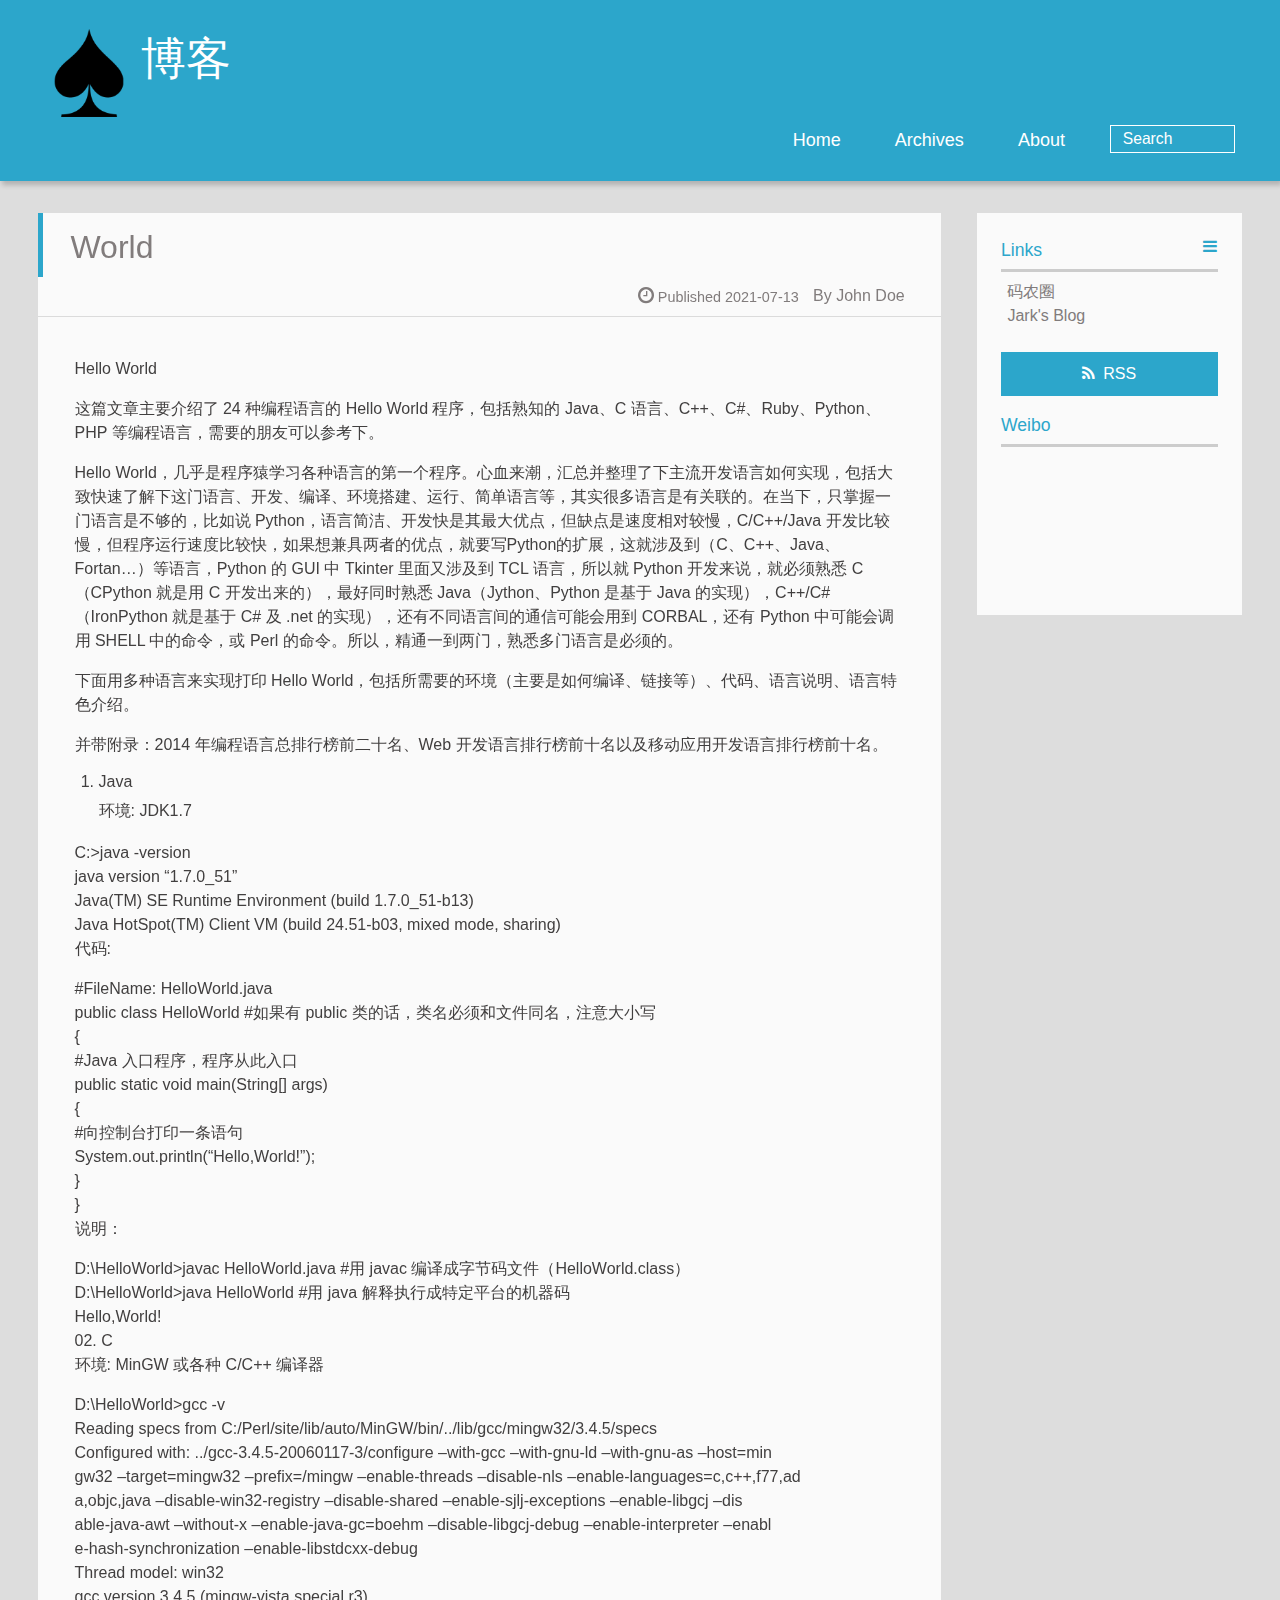
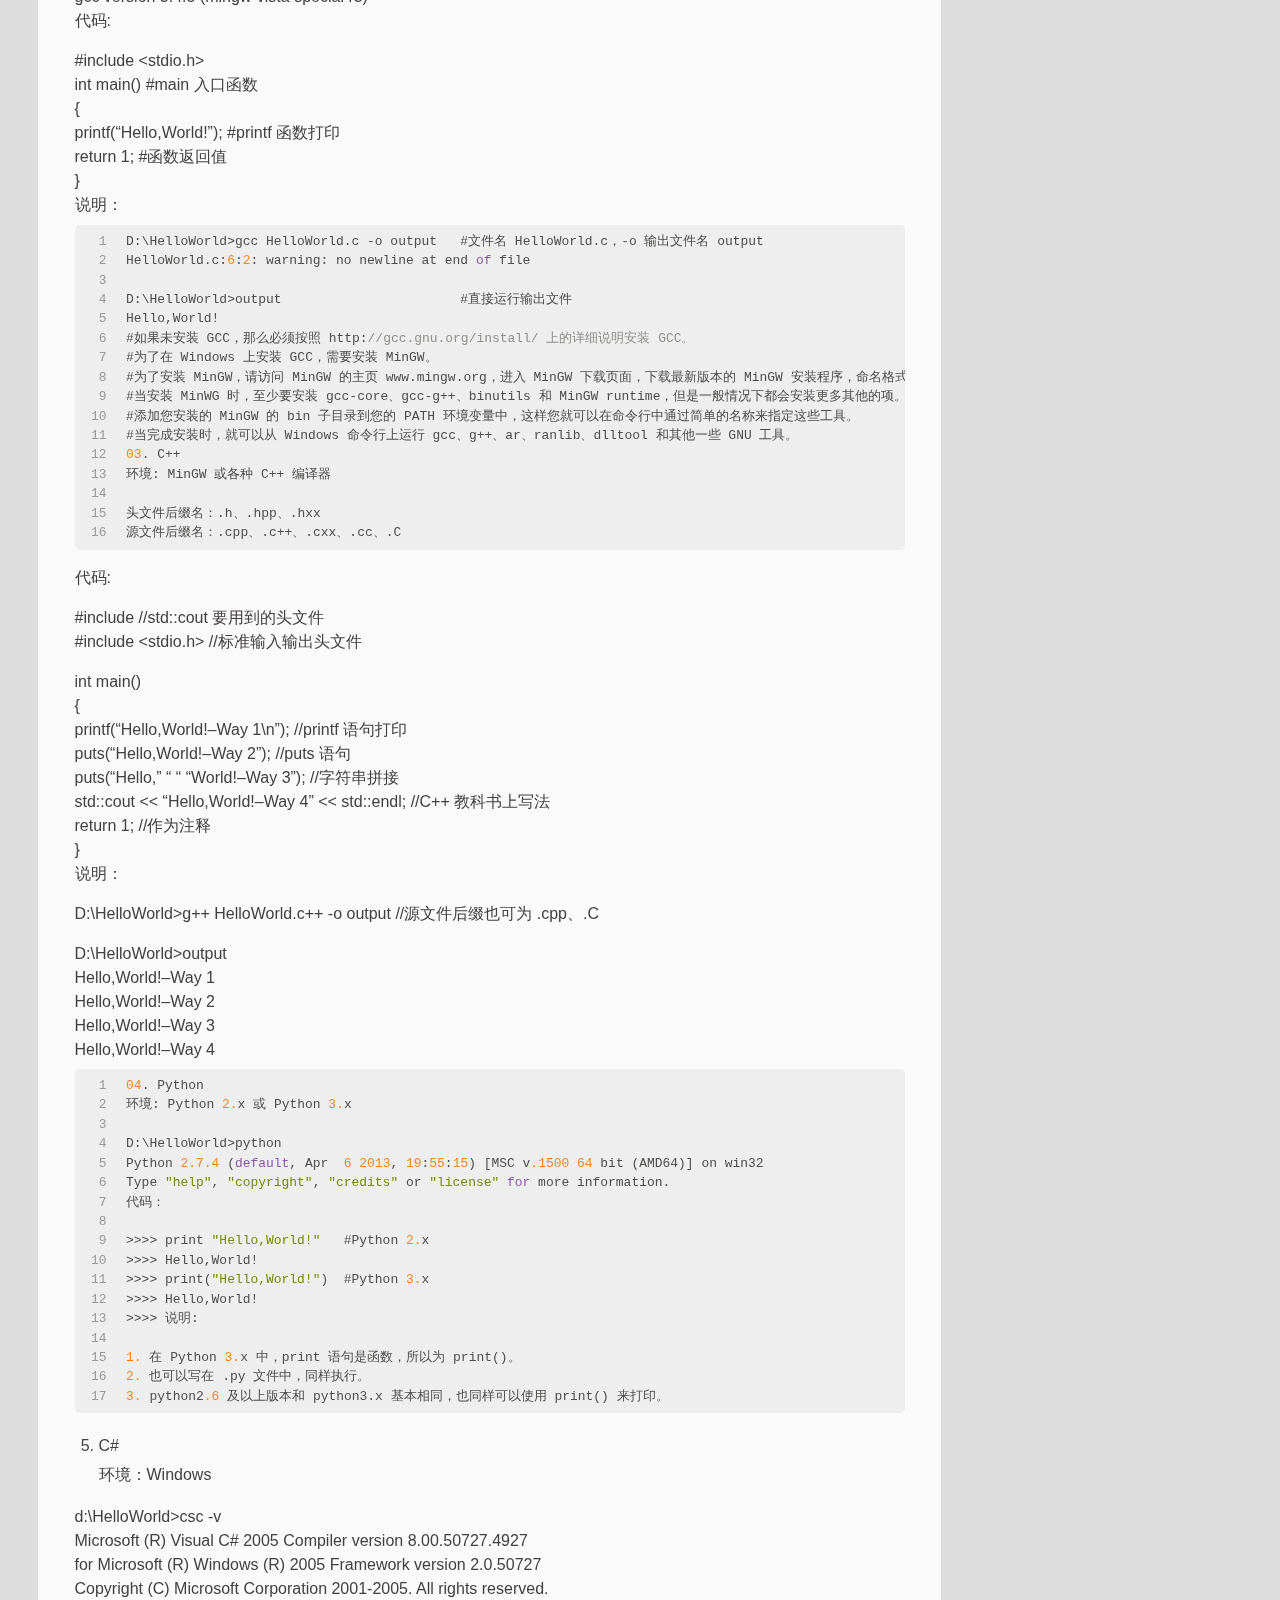
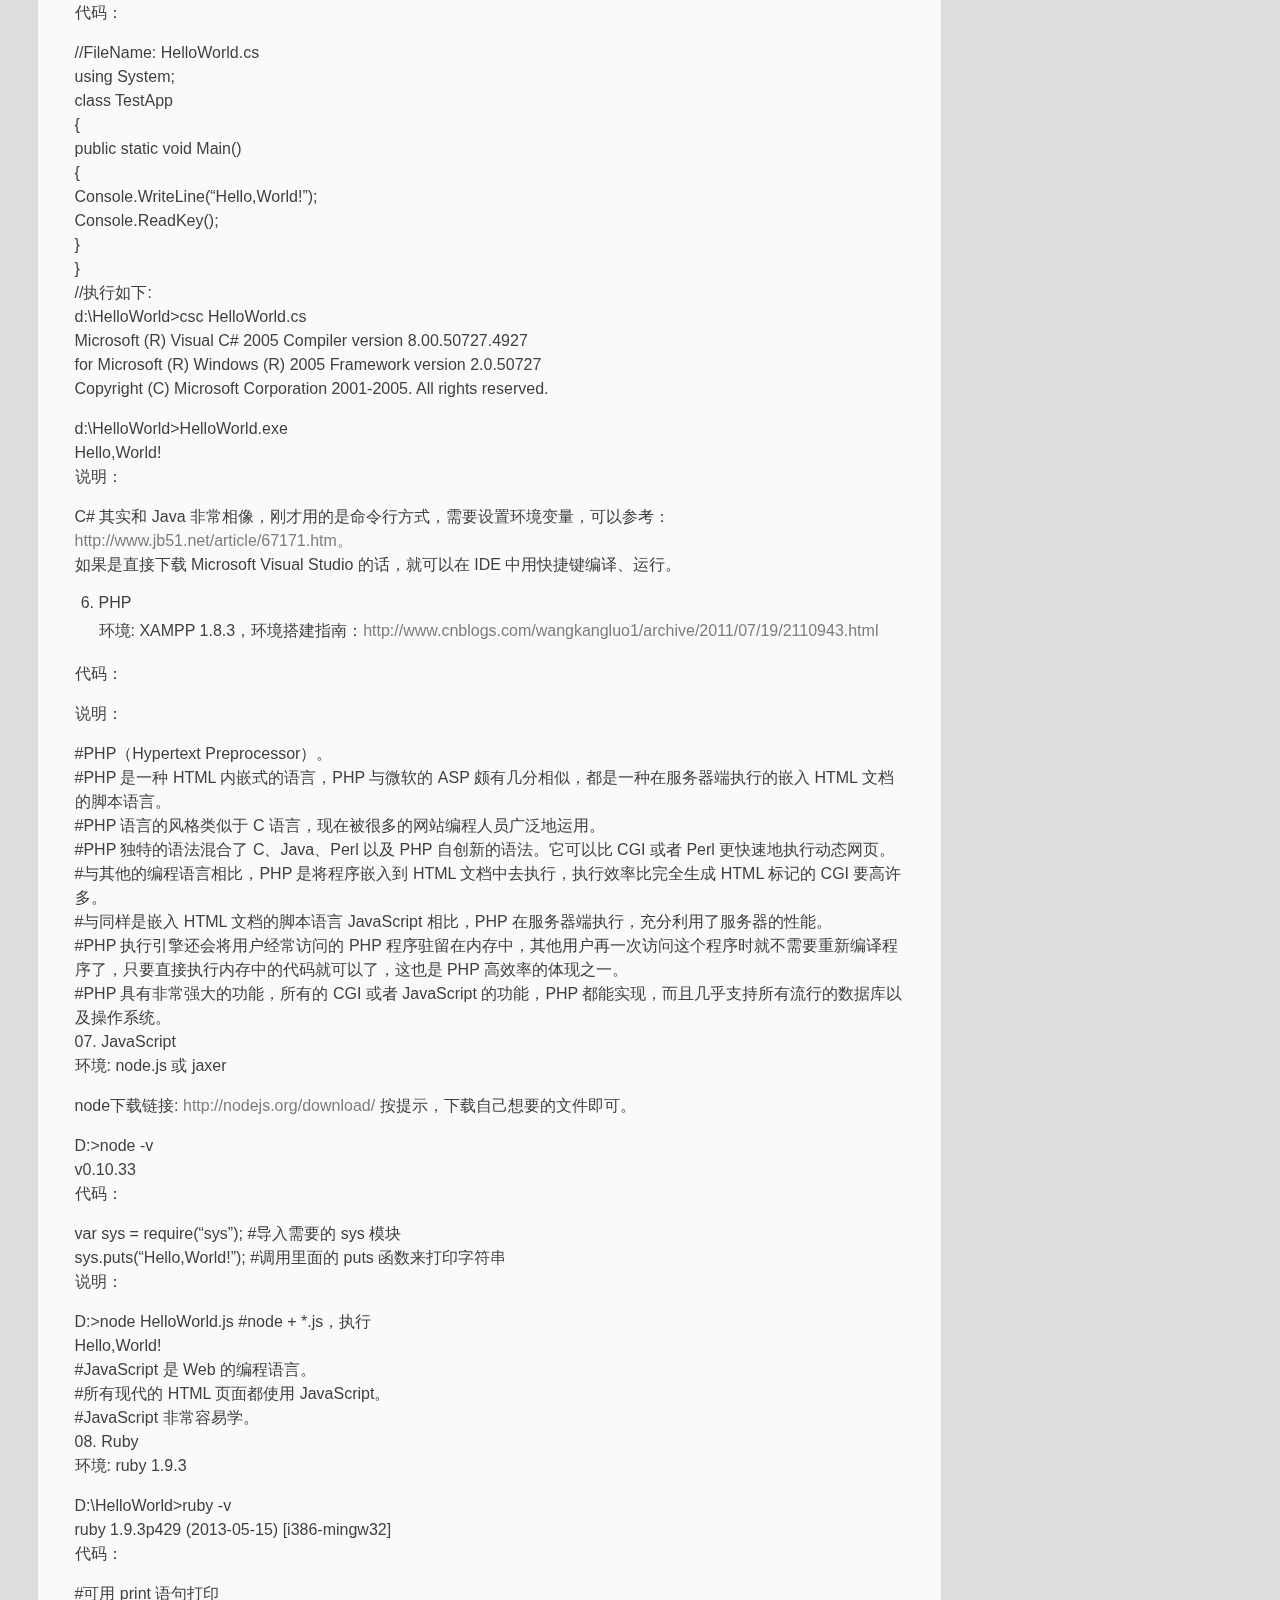
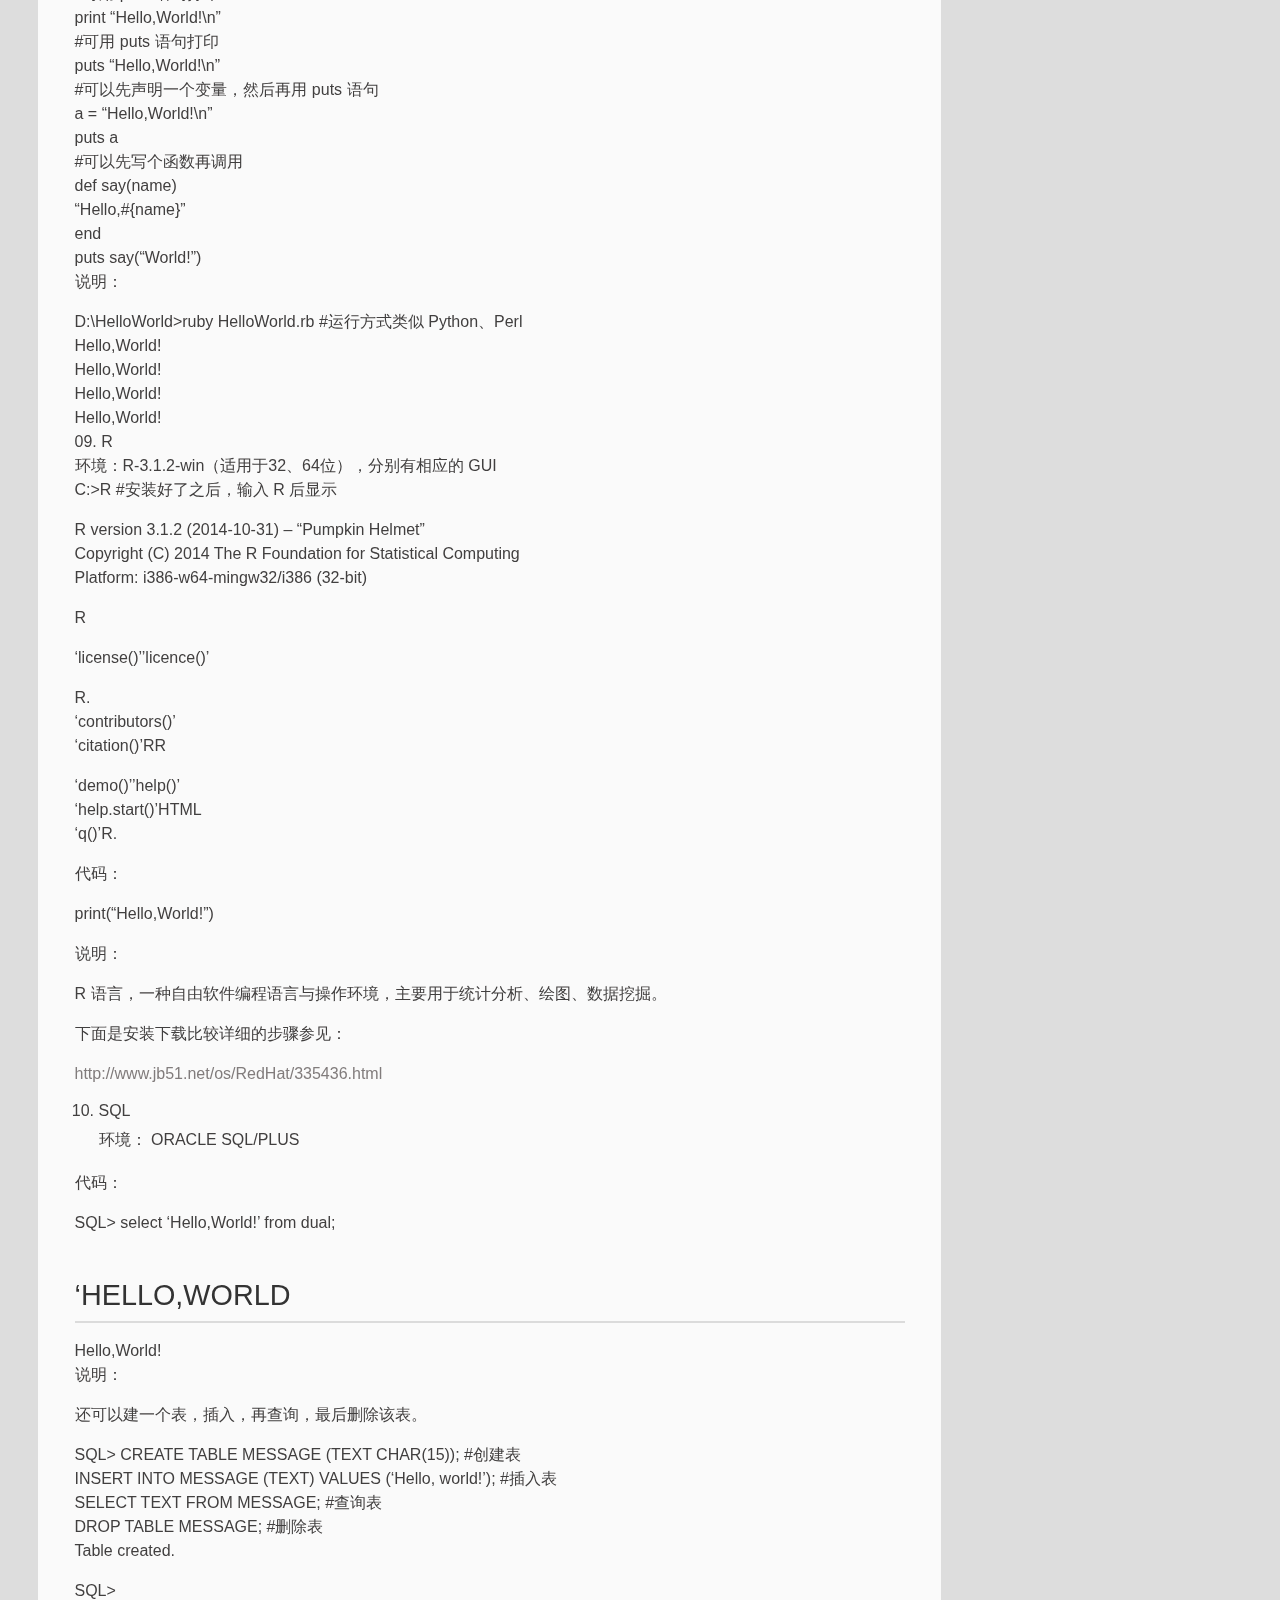
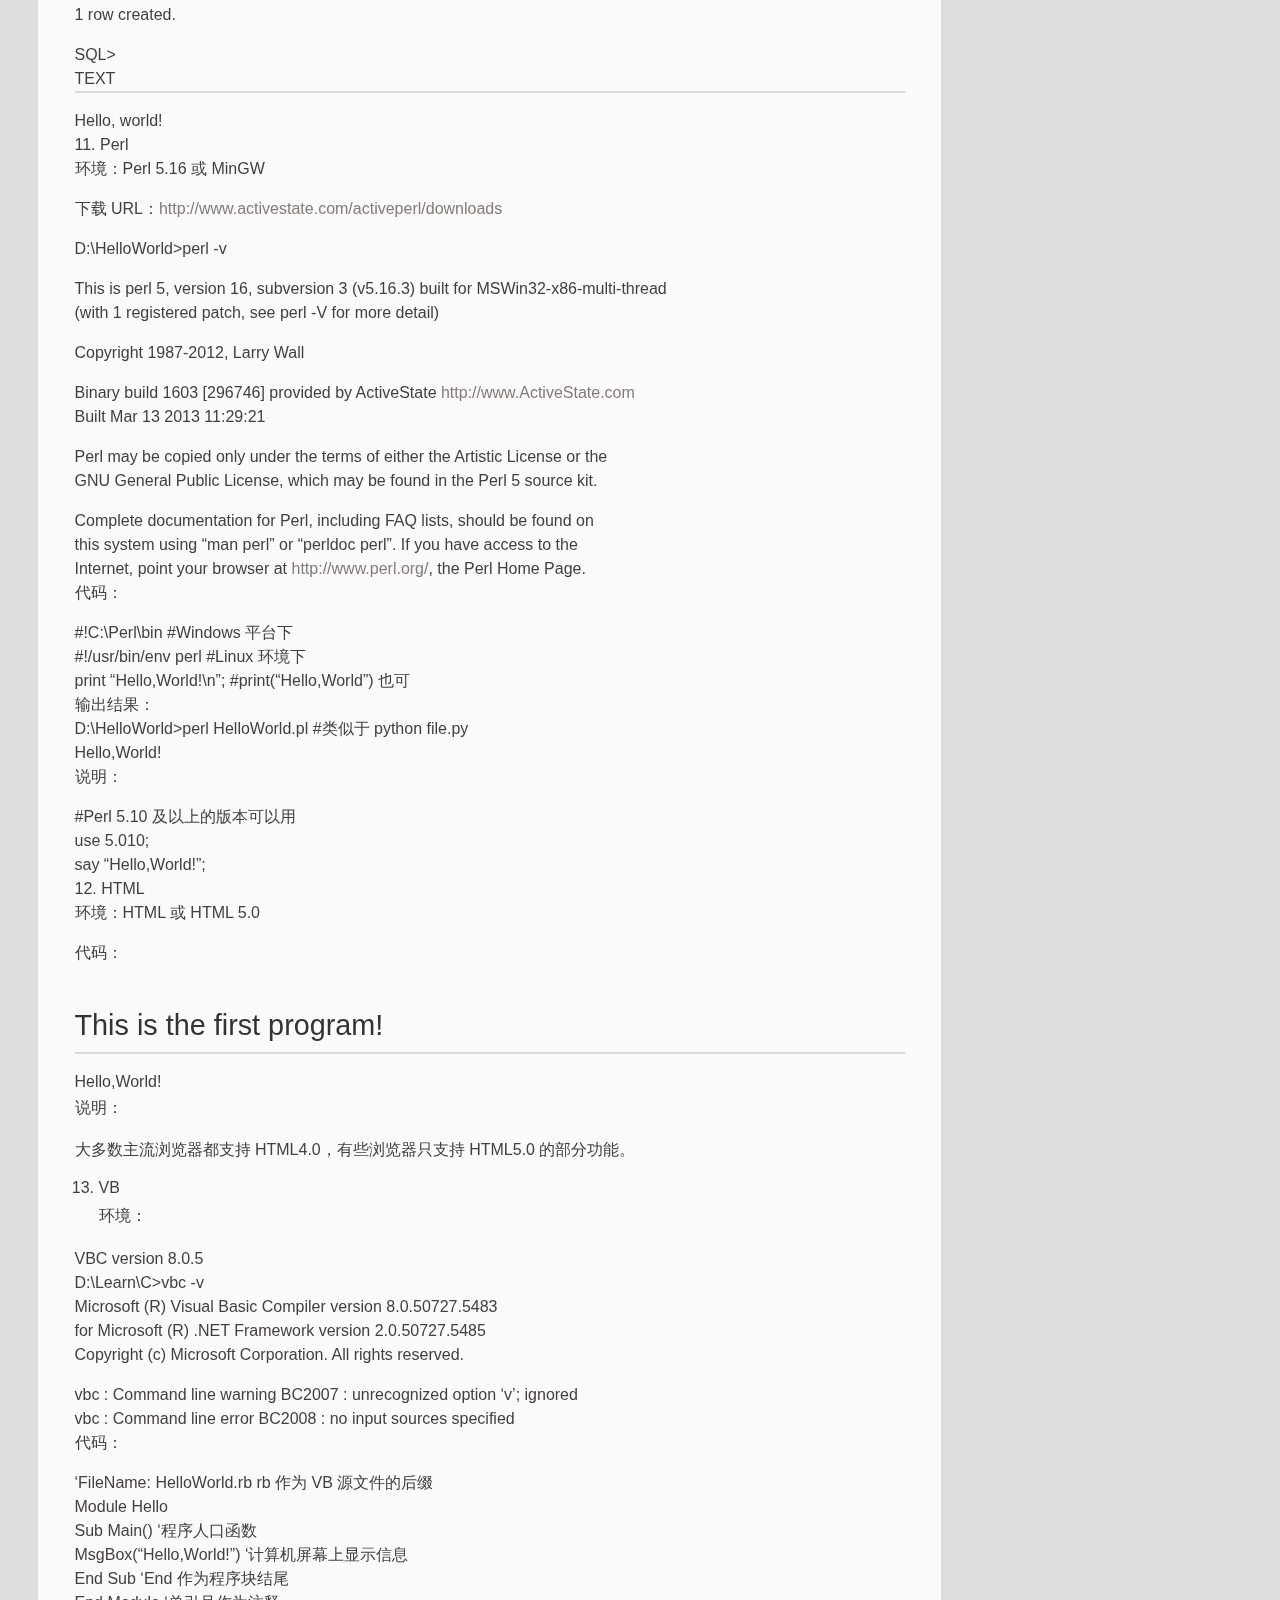
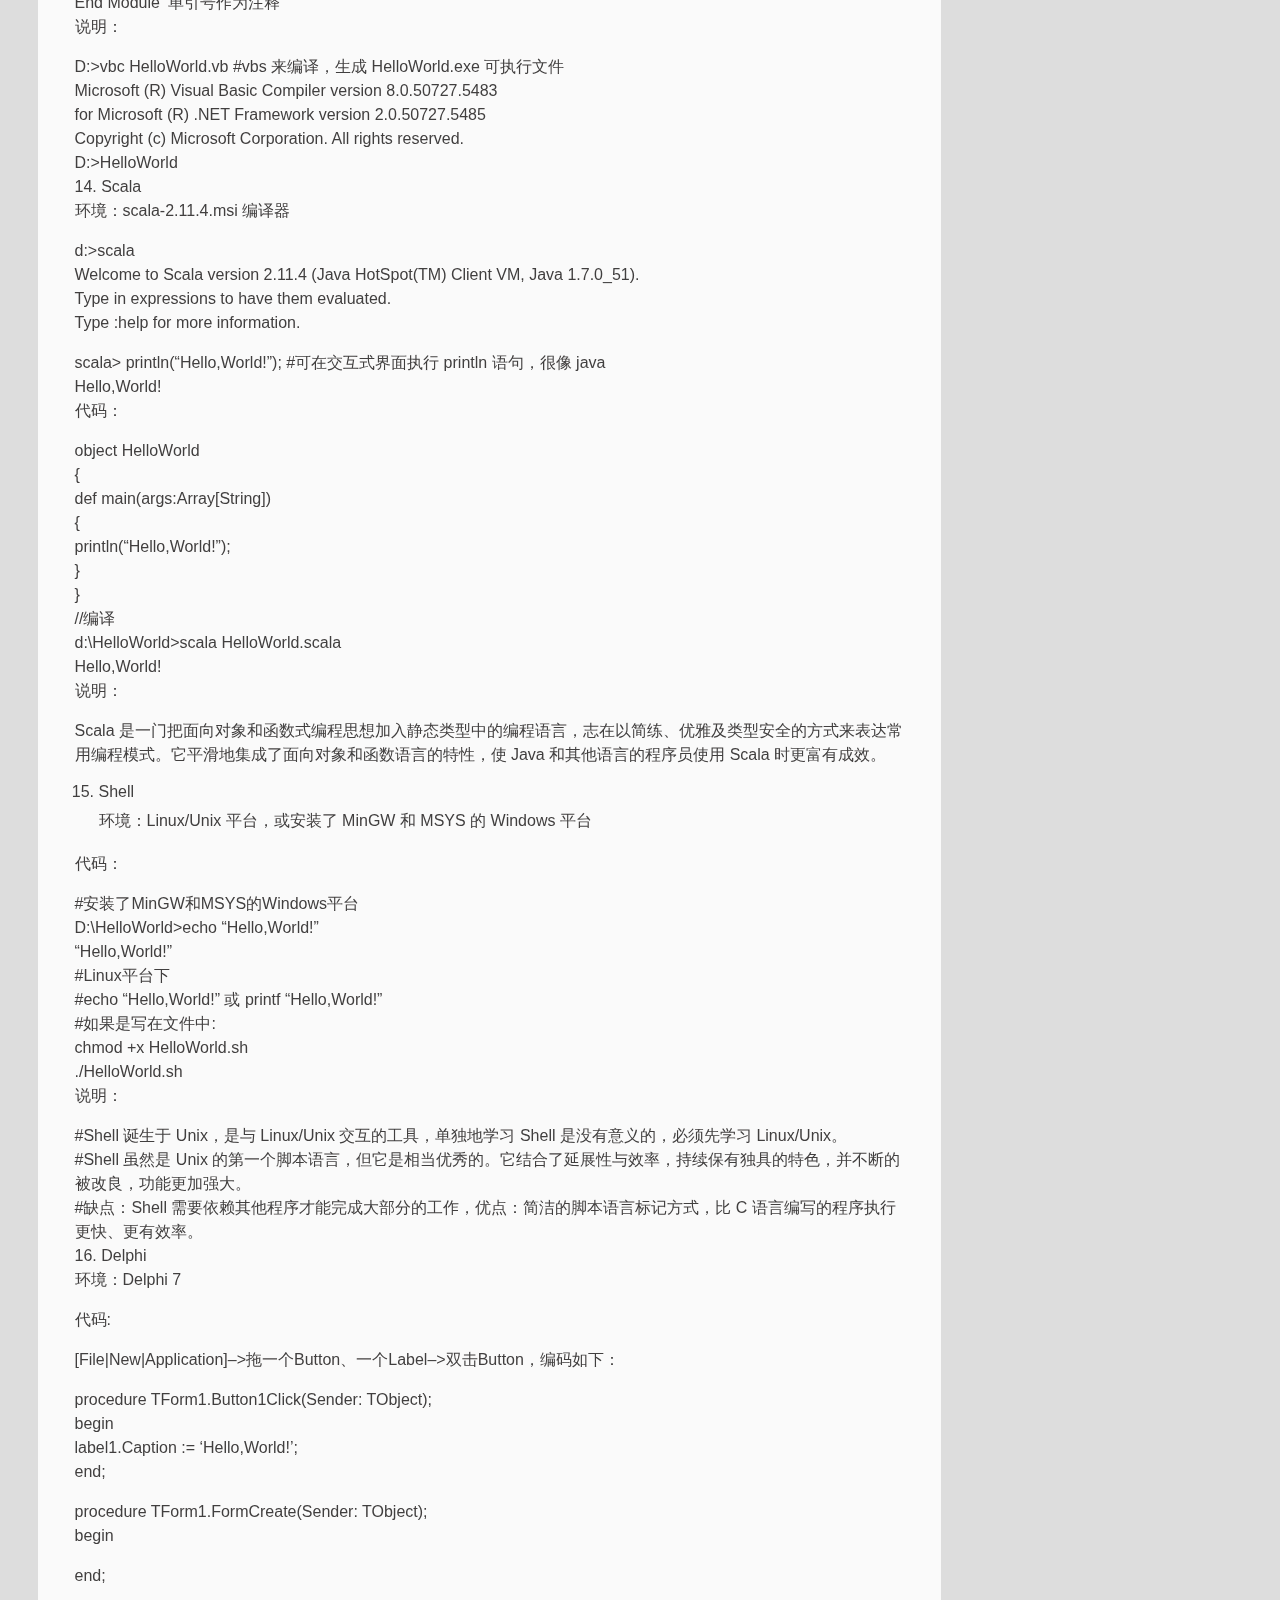
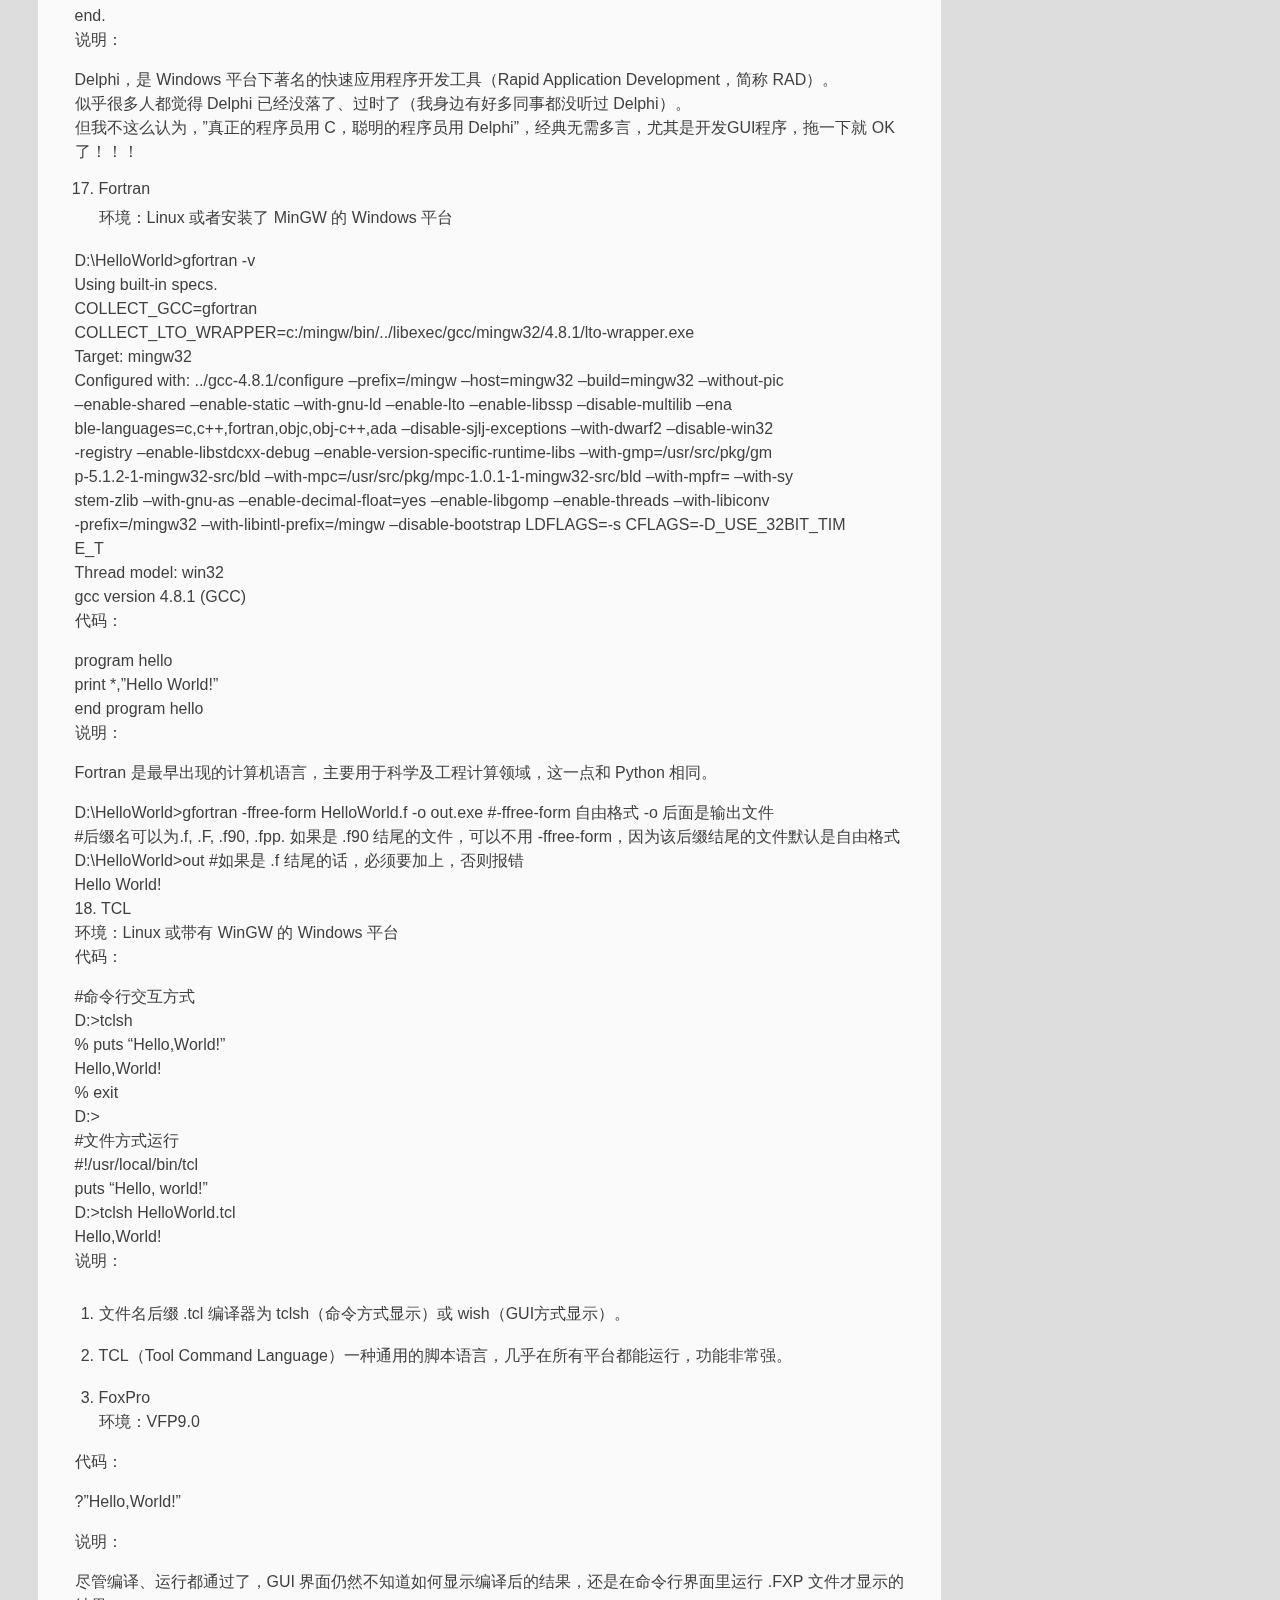
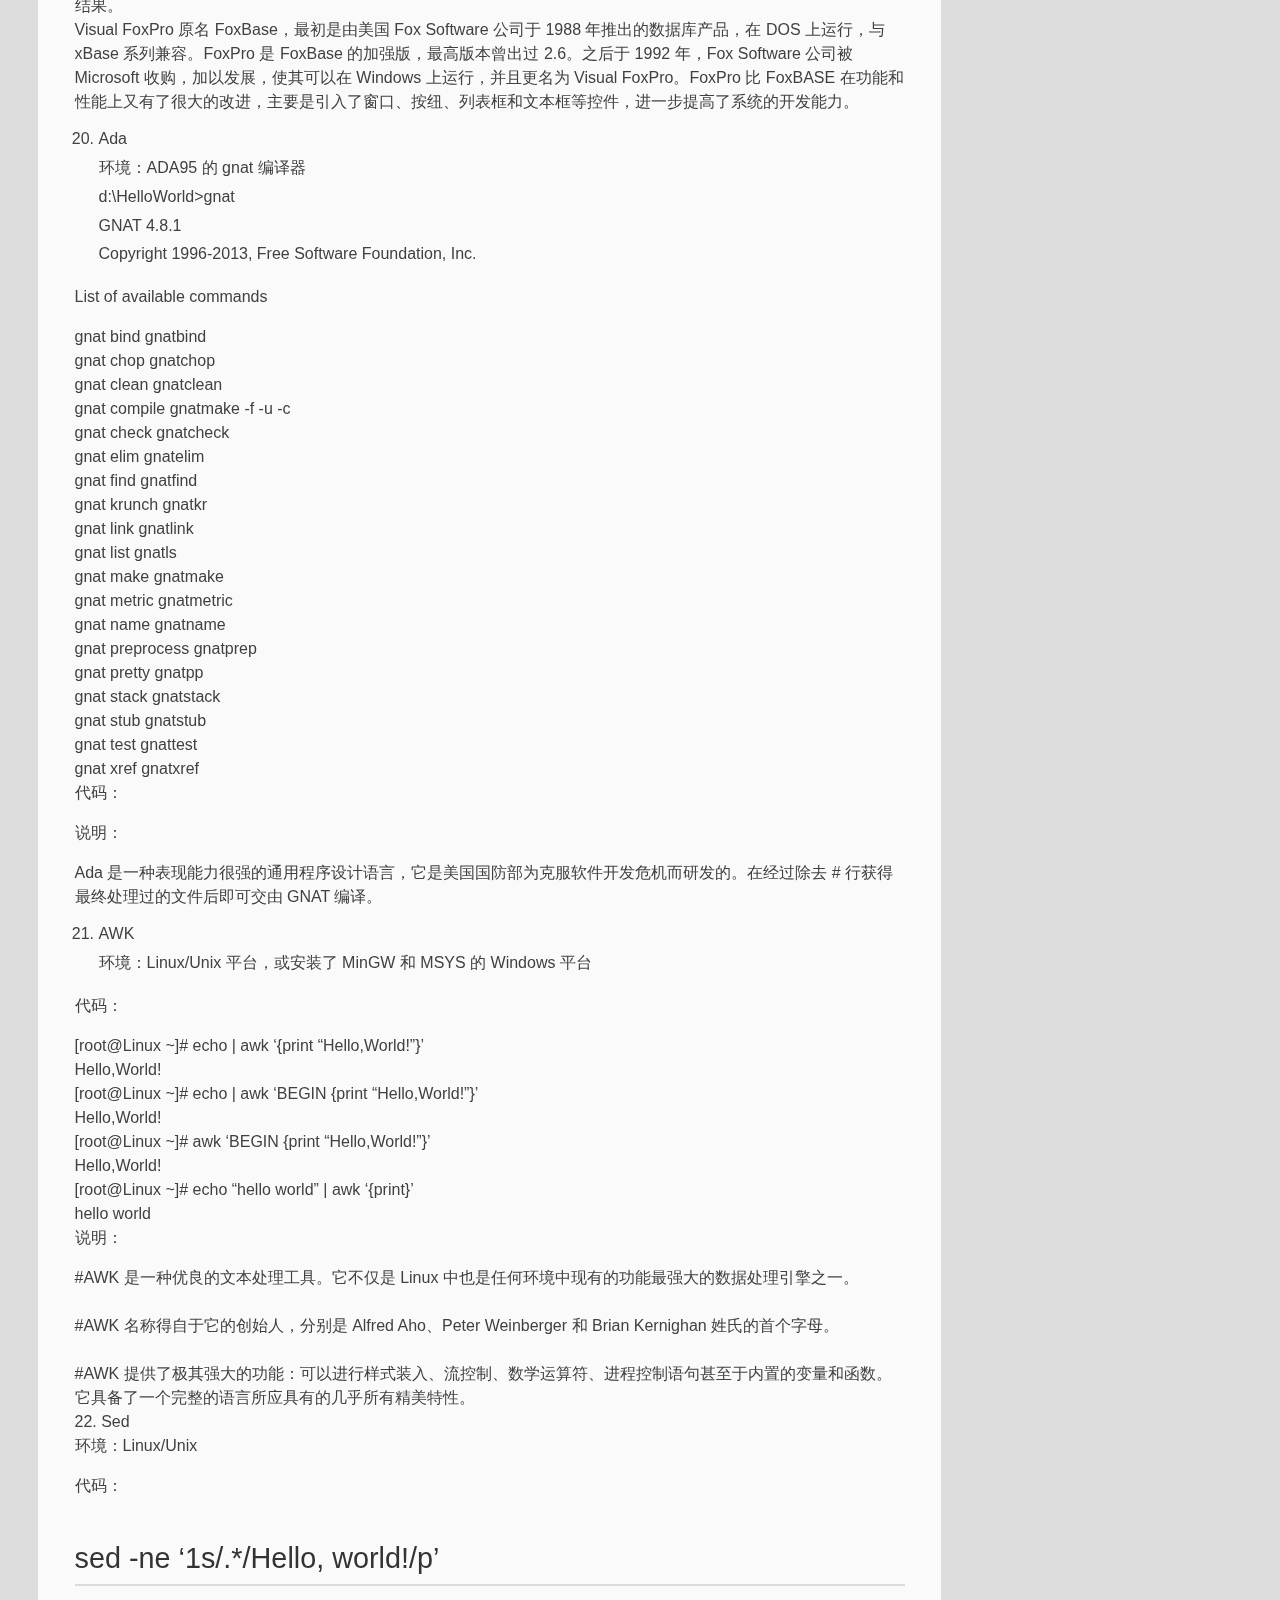
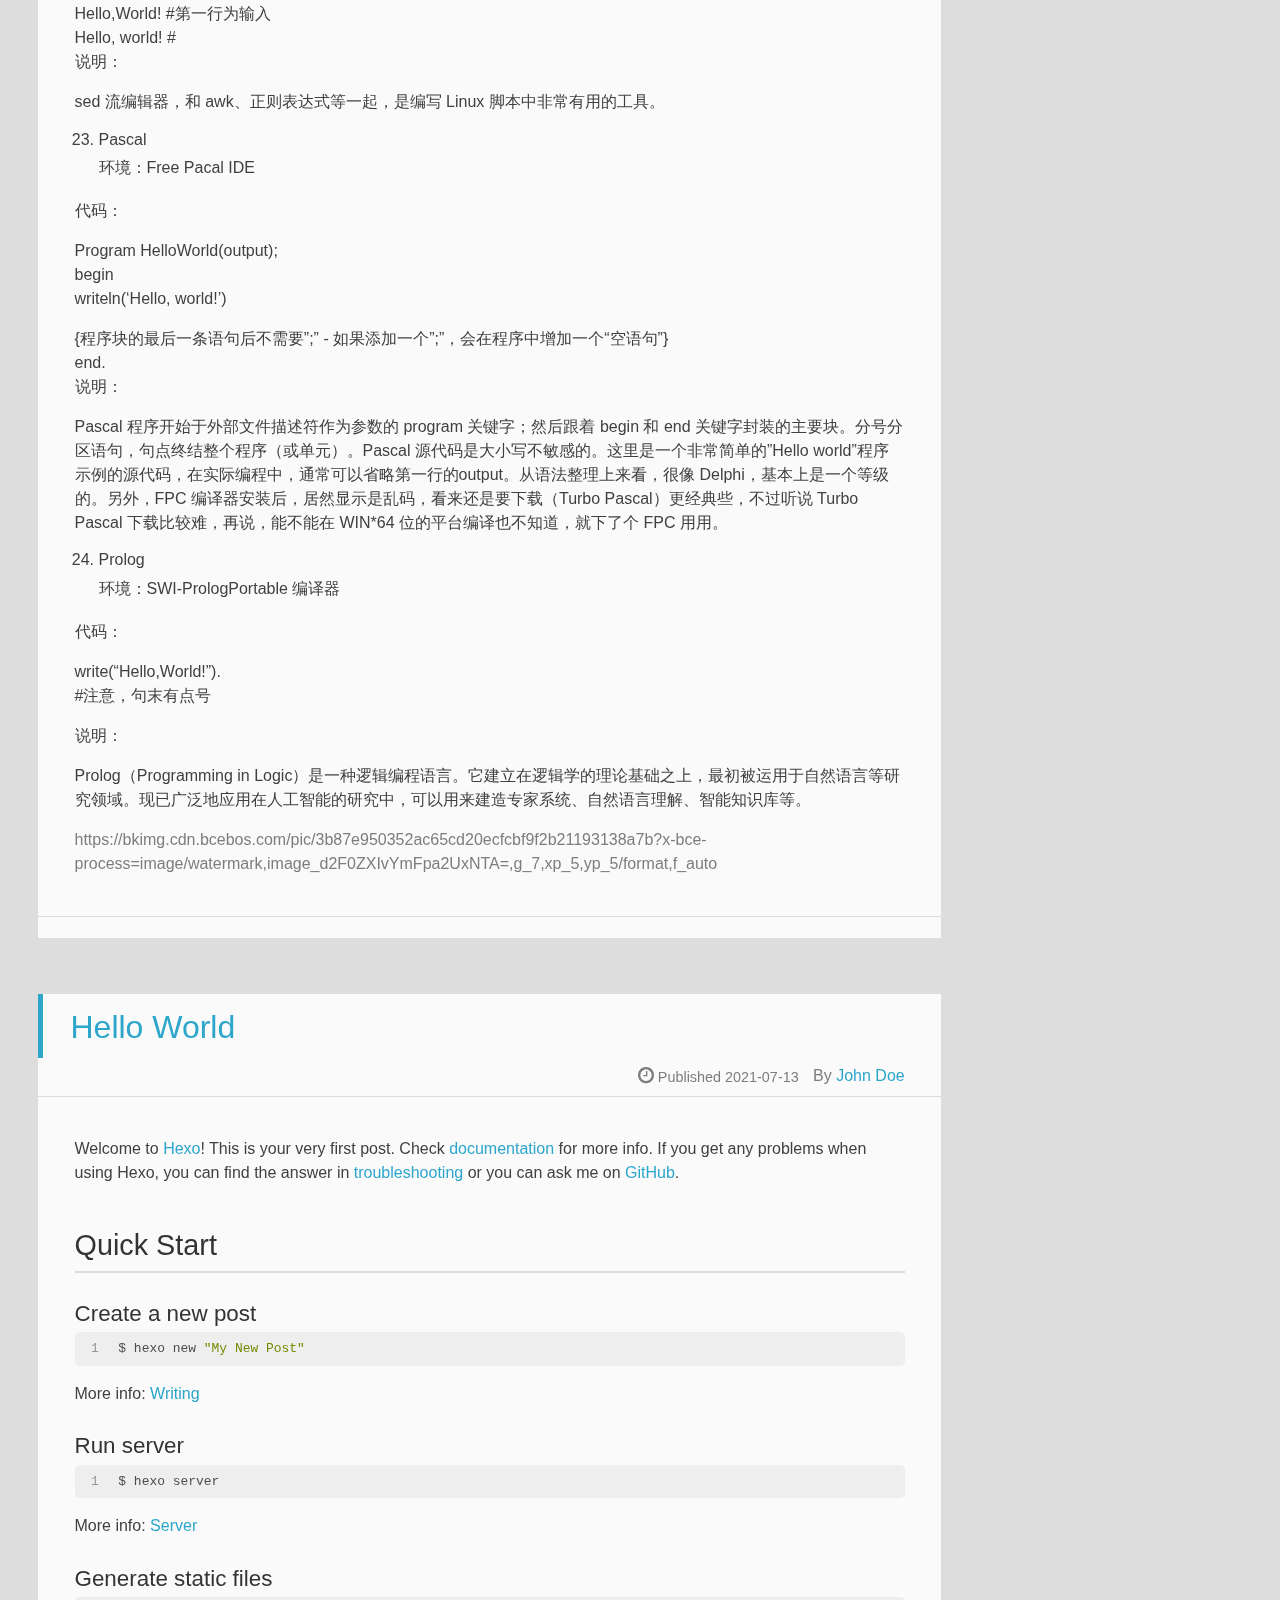
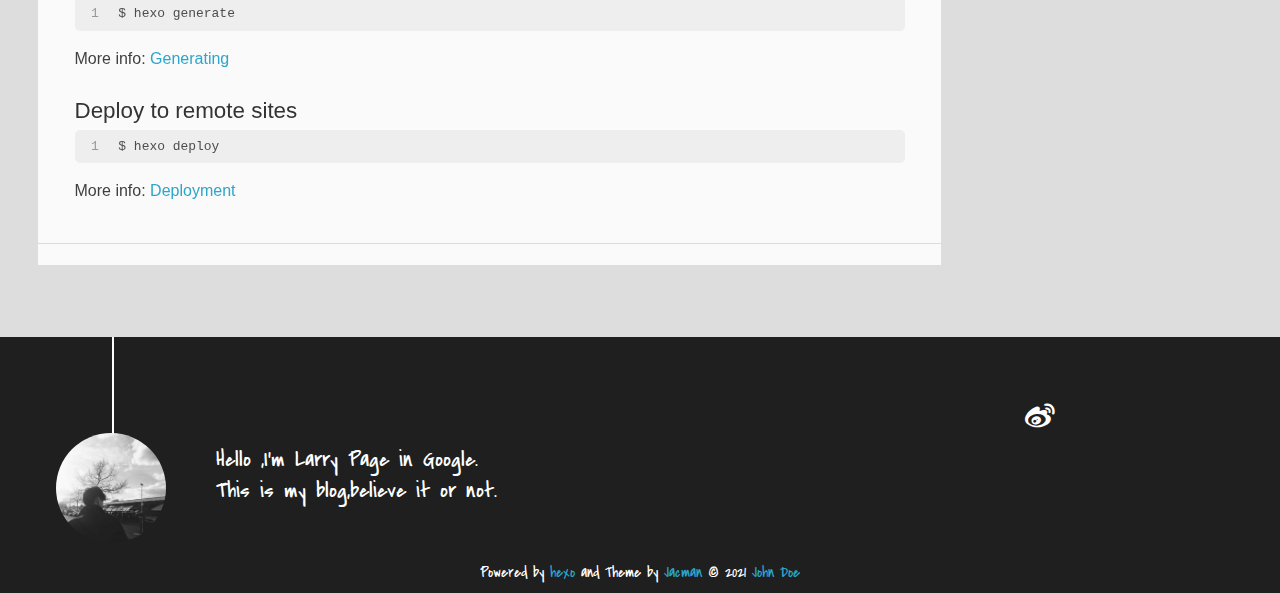
==== commit 69a87e7c: "Site updated: 2021-07-14 11:49:02" ====
--- a/index.html
+++ b/index.html
@@ -4,7 +4,7 @@
 <head>
   <meta charset="UTF-8">
   
-    <title>博客</title>
+    <title>Hexo</title>
     <meta name="viewport" content="width=device-width, initial-scale=1,user-scalable=no">
     
     <meta name="author" content="John Doe">
@@ -46,7 +46,7 @@
 			</div>
 			
 			<div id="textlogo">
-				<h1 class="site-name"><a href="/" title="Hexo">Hexo</a></h1>
+				<h1 class="site-name"><a href="/" title="Hexo">博客</a></h1>
 				<h2 class="blog-motto"></h2>
 			</div>
 			<div class="navbar"><a class="navbutton navmobile" href="#" title="Menu">
--- a/css/style.css
+++ b/css/style.css
@@ -2357,4 +2357,4 @@
   #totop {
     display: none !important;
   }
-}
+}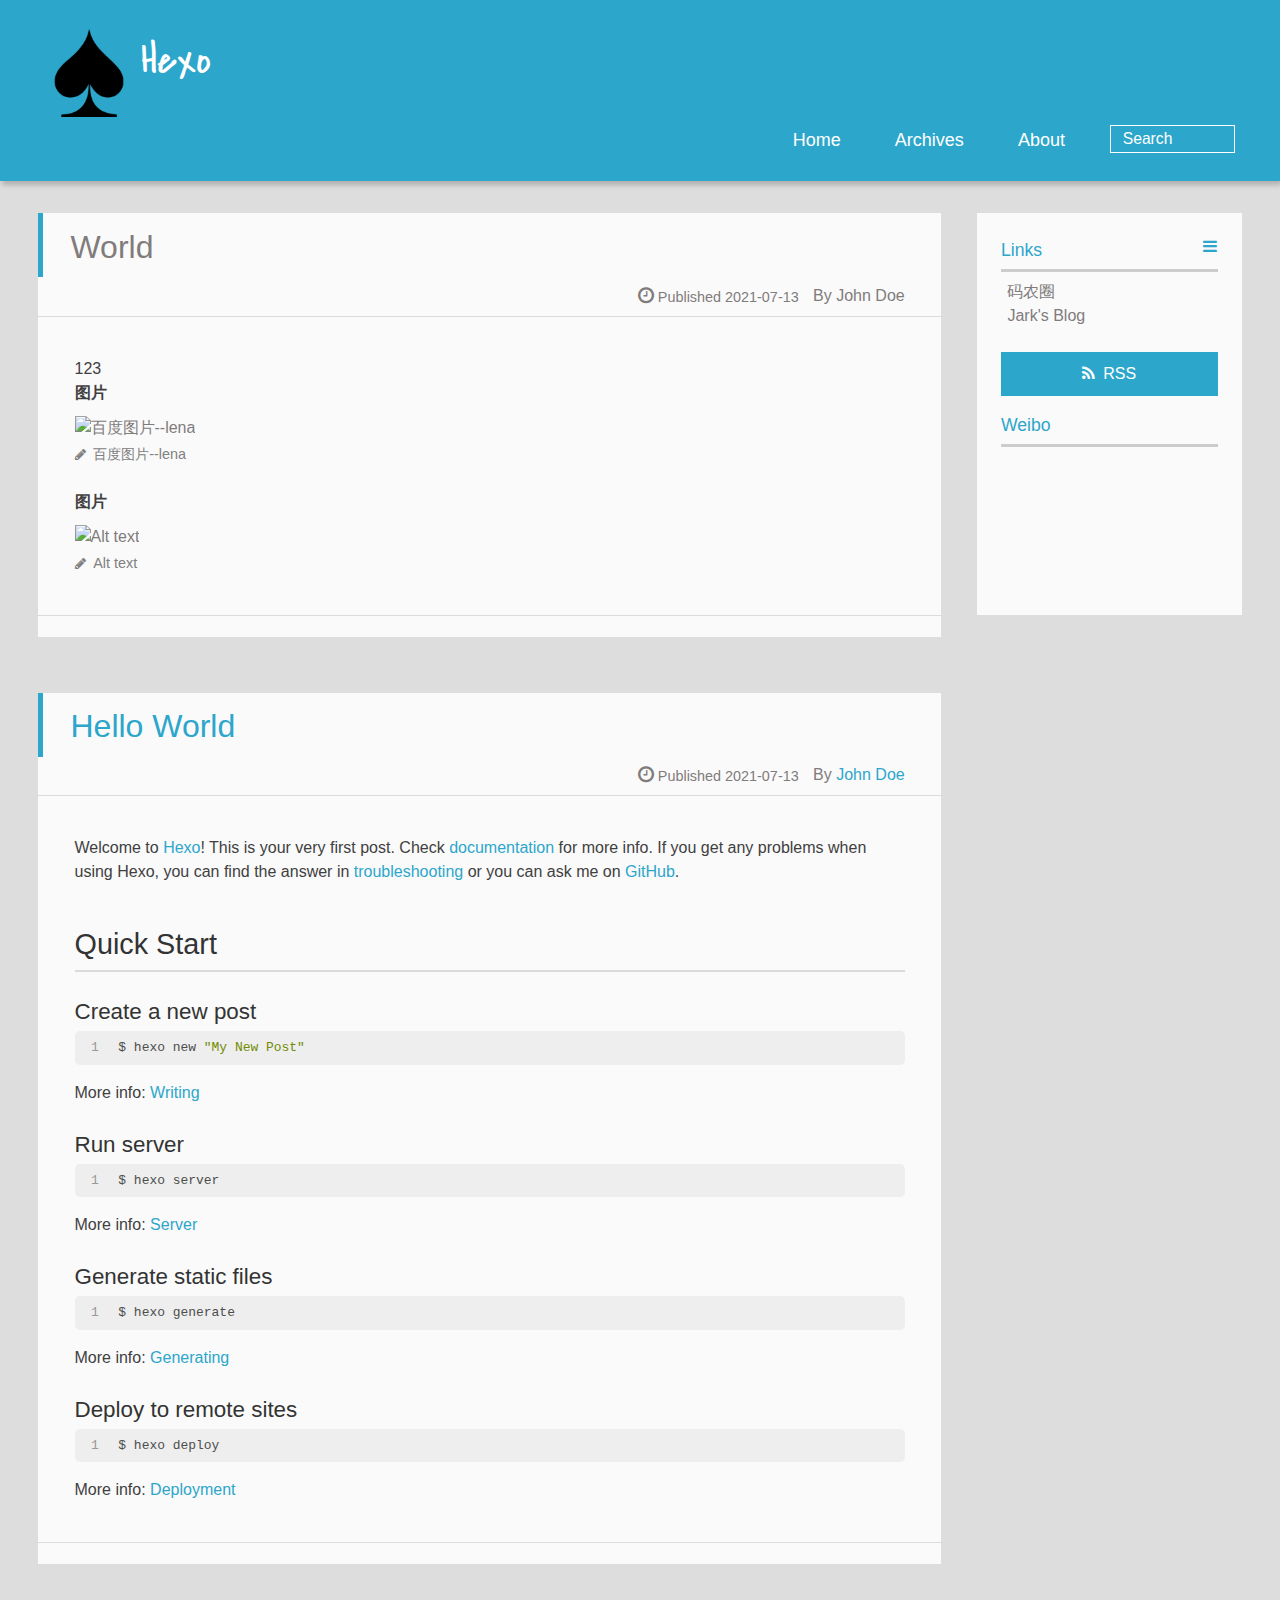
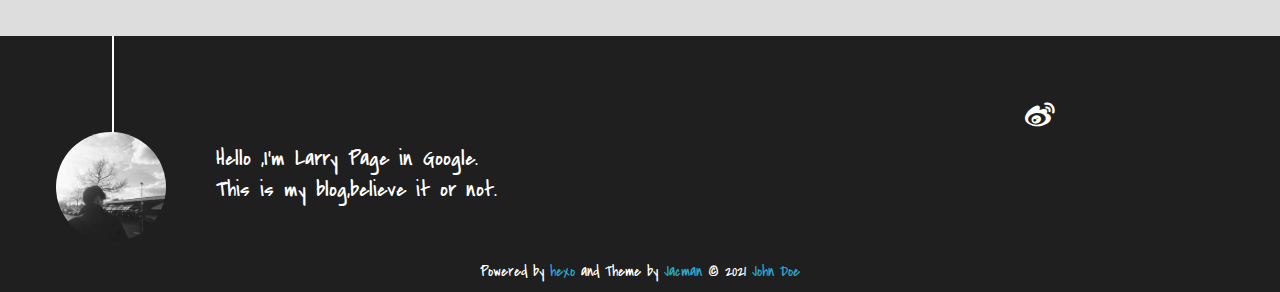
==== commit 9c6d62e6: "Site updated: 2021-07-14 17:20:11" ====
--- a/index.html
+++ b/index.html
@@ -46,7 +46,7 @@
 			</div>
 			
 			<div id="textlogo">
-				<h1 class="site-name"><a href="/" title="Hexo">博客</a></h1>
+				<h1 class="site-name"><a href="/" title="Hexo">Hexo</a></h1>
 				<h2 class="blog-motto"></h2>
 			</div>
 			<div class="navbar"><a class="navbutton navmobile" href="#" title="Menu">
@@ -96,173 +96,7 @@
 </header>
     <div class="article-content">
         
-        <p>Hello World</p>
-<p>这篇文章主要介绍了 24 种编程语言的 Hello World 程序，包括熟知的 Java、C 语言、C++、C#、Ruby、Python、PHP 等编程语言，需要的朋友可以参考下。</p>
-<p>Hello World，几乎是程序猿学习各种语言的第一个程序。心血来潮，汇总并整理了下主流开发语言如何实现，包括大致快速了解下这门语言、开发、编译、环境搭建、运行、简单语言等，其实很多语言是有关联的。在当下，只掌握一门语言是不够的，比如说 Python，语言简洁、开发快是其最大优点，但缺点是速度相对较慢，C/C++/Java 开发比较慢，但程序运行速度比较快，如果想兼具两者的优点，就要写Python的扩展，这就涉及到（C、C++、Java、Fortan…）等语言，Python 的 GUI 中 Tkinter 里面又涉及到 TCL 语言，所以就 Python 开发来说，就必须熟悉 C（CPython 就是用 C 开发出来的），最好同时熟悉 Java（Jython、Python 是基于 Java 的实现），C++/C#（IronPython 就是基于 C# 及 .net 的实现），还有不同语言间的通信可能会用到 CORBAL，还有 Python 中可能会调用 SHELL 中的命令，或 Perl 的命令。所以，精通一到两门，熟悉多门语言是必须的。</p>
-<p>下面用多种语言来实现打印 Hello World，包括所需要的环境（主要是如何编译、链接等）、代码、语言说明、语言特色介绍。</p>
-<p>并带附录：2014 年编程语言总排行榜前二十名、Web 开发语言排行榜前十名以及移动应用开发语言排行榜前十名。</p>
-<ol>
-<li>Java<br>环境: JDK1.7</li>
-</ol>
-<p>C:&gt;java -version<br>java version “1.7.0_51”<br>Java(TM) SE Runtime Environment (build 1.7.0_51-b13)<br>Java HotSpot(TM) Client VM (build 24.51-b03, mixed mode, sharing)<br>代码: </p>
-<p>#FileName: HelloWorld.java<br>public class HelloWorld   #如果有 public 类的话，类名必须和文件同名，注意大小写<br>{<br>  #Java 入口程序，程序从此入口<br>  public static void main(String[] args)<br>  {<br>  #向控制台打印一条语句<br>    System.out.println(“Hello,World!”);<br>  }<br>}<br>说明：</p>
-<p>D:\HelloWorld&gt;javac HelloWorld.java    #用 javac 编译成字节码文件（HelloWorld.class）<br>D:\HelloWorld&gt;java HelloWorld          #用 java 解释执行成特定平台的机器码<br>Hello,World!<br>02. C<br>环境: MinGW 或各种 C/C++ 编译器</p>
-<p>D:\HelloWorld&gt;gcc -v<br>Reading specs from C:/Perl/site/lib/auto/MinGW/bin/../lib/gcc/mingw32/3.4.5/specs<br>Configured with: ../gcc-3.4.5-20060117-3/configure –with-gcc –with-gnu-ld –with-gnu-as –host=min<br>gw32 –target=mingw32 –prefix=/mingw –enable-threads –disable-nls –enable-languages=c,c++,f77,ad<br>a,objc,java –disable-win32-registry –disable-shared –enable-sjlj-exceptions –enable-libgcj –dis<br>able-java-awt –without-x –enable-java-gc=boehm –disable-libgcj-debug –enable-interpreter –enabl<br>e-hash-synchronization –enable-libstdcxx-debug<br>Thread model: win32<br>gcc version 3.4.5 (mingw-vista special r3)<br>代码: </p>
-<p>#include &lt;stdio.h&gt;<br>int main()                #main 入口函数<br>{<br>  printf(“Hello,World!”); #printf 函数打印<br>  return 1;               #函数返回值<br>}<br>说明：</p>
-<figure class="highlight js"><table><tr><td class="gutter"><pre><span class="line">1</span><br><span class="line">2</span><br><span class="line">3</span><br><span class="line">4</span><br><span class="line">5</span><br><span class="line">6</span><br><span class="line">7</span><br><span class="line">8</span><br><span class="line">9</span><br><span class="line">10</span><br><span class="line">11</span><br><span class="line">12</span><br><span class="line">13</span><br><span class="line">14</span><br><span class="line">15</span><br><span class="line">16</span><br></pre></td><td class="code"><pre><span class="line">D:\HelloWorld&gt;gcc HelloWorld.c -o output   #文件名 HelloWorld.c，-o 输出文件名 output  </span><br><span class="line">HelloWorld.c:<span class="number">6</span>:<span class="number">2</span>: warning: no newline at end <span class="keyword">of</span> file  </span><br><span class="line"></span><br><span class="line"><span class="attr">D</span>:\HelloWorld&gt;output                       #直接运行输出文件               </span><br><span class="line">Hello,World!</span><br><span class="line">#如果未安装 GCC，那么必须按照 http:<span class="comment">//gcc.gnu.org/install/ 上的详细说明安装 GCC。  </span></span><br><span class="line">#为了在 Windows 上安装 GCC，需要安装 MinGW。</span><br><span class="line">#为了安装 MinGW，请访问 MinGW 的主页 www.mingw.org，进入 MinGW 下载页面，下载最新版本的 MinGW 安装程序，命名格式为 MinGW-&lt;version&gt;.exe。  </span><br><span class="line">#当安装 MinWG 时，至少要安装 gcc-core、gcc-g++、binutils 和 MinGW runtime，但是一般情况下都会安装更多其他的项。    </span><br><span class="line">#添加您安装的 MinGW 的 bin 子目录到您的 PATH 环境变量中，这样您就可以在命令行中通过简单的名称来指定这些工具。    </span><br><span class="line">#当完成安装时，就可以从 Windows 命令行上运行 gcc、g++、ar、ranlib、dlltool 和其他一些 GNU 工具。</span><br><span class="line"><span class="number">03</span>. C++</span><br><span class="line">环境: MinGW 或各种 C++ 编译器</span><br><span class="line"></span><br><span class="line">头文件后缀名：.h、.hpp、.hxx</span><br><span class="line">源文件后缀名：.cpp、.c++、.cxx、.cc、.C</span><br></pre></td></tr></table></figure>
-<p>代码:</p>
-<p>#include <iostream>               //std::cout 要用到的头文件<br>#include &lt;stdio.h&gt;                //标准输入输出头文件  </p>
-<p>int main()<br>{<br>  printf(“Hello,World!–Way 1\n”);    //printf 语句打印<br>  puts(“Hello,World!–Way 2”);        //puts 语句<br>  puts(“Hello,” “ “ “World!–Way 3”); //字符串拼接<br>  std::cout &lt;&lt; “Hello,World!–Way 4” &lt;&lt; std::endl; //C++ 教科书上写法<br>  return 1;                                        //作为注释<br>}<br>说明：</p>
-<p>D:\HelloWorld&gt;g++ HelloWorld.c++ -o output   //源文件后缀也可为 .cpp、.C  </p>
-<p>D:\HelloWorld&gt;output<br>Hello,World!–Way 1<br>Hello,World!–Way 2<br>Hello,World!–Way 3<br>Hello,World!–Way 4</p>
-<figure class="highlight js"><table><tr><td class="gutter"><pre><span class="line">1</span><br><span class="line">2</span><br><span class="line">3</span><br><span class="line">4</span><br><span class="line">5</span><br><span class="line">6</span><br><span class="line">7</span><br><span class="line">8</span><br><span class="line">9</span><br><span class="line">10</span><br><span class="line">11</span><br><span class="line">12</span><br><span class="line">13</span><br><span class="line">14</span><br><span class="line">15</span><br><span class="line">16</span><br><span class="line">17</span><br></pre></td><td class="code"><pre><span class="line"><span class="number">04</span>. Python</span><br><span class="line">环境: Python <span class="number">2.</span>x 或 Python <span class="number">3.</span>x</span><br><span class="line"></span><br><span class="line"><span class="attr">D</span>:\HelloWorld&gt;python  </span><br><span class="line">Python <span class="number">2.7</span><span class="number">.4</span> (<span class="keyword">default</span>, Apr  <span class="number">6</span> <span class="number">2013</span>, <span class="number">19</span>:<span class="number">55</span>:<span class="number">15</span>) [MSC v<span class="number">.1500</span> <span class="number">64</span> bit (AMD64)] on win32  </span><br><span class="line">Type <span class="string">&quot;help&quot;</span>, <span class="string">&quot;copyright&quot;</span>, <span class="string">&quot;credits&quot;</span> or <span class="string">&quot;license&quot;</span> <span class="keyword">for</span> more information.  </span><br><span class="line">代码：</span><br><span class="line"></span><br><span class="line">&gt;&gt;&gt;&gt; print <span class="string">&quot;Hello,World!&quot;</span>   #Python <span class="number">2.</span>x  </span><br><span class="line">&gt;&gt;&gt;&gt; Hello,World!  </span><br><span class="line">&gt;&gt;&gt;&gt; print(<span class="string">&quot;Hello,World!&quot;</span>)  #Python <span class="number">3.</span>x    </span><br><span class="line">&gt;&gt;&gt;&gt; Hello,World!  </span><br><span class="line">&gt;&gt;&gt;&gt; 说明:</span><br><span class="line"></span><br><span class="line"><span class="number">1.</span> 在 Python <span class="number">3.</span>x 中，print 语句是函数，所以为 print()。</span><br><span class="line"><span class="number">2.</span> 也可以写在 .py 文件中，同样执行。</span><br><span class="line"><span class="number">3.</span> python2<span class="number">.6</span> 及以上版本和 python3.x 基本相同，也同样可以使用 print() 来打印。</span><br></pre></td></tr></table></figure>
-<ol start="5">
-<li>C#<br>环境：Windows</li>
-</ol>
-<p>d:\HelloWorld&gt;csc -v<br>Microsoft (R) Visual C# 2005 Compiler version 8.00.50727.4927<br>for Microsoft (R) Windows (R) 2005 Framework version 2.0.50727<br>Copyright (C) Microsoft Corporation 2001-2005. All rights reserved.<br>代码：</p>
-<p>//FileName: HelloWorld.cs<br>using System;<br>class TestApp<br>{<br>  public static void Main()<br>  {<br>    Console.WriteLine(“Hello,World!”);<br>    Console.ReadKey();<br>  }<br>}<br>//执行如下:<br>d:\HelloWorld&gt;csc HelloWorld.cs<br>Microsoft (R) Visual C# 2005 Compiler version 8.00.50727.4927<br>for Microsoft (R) Windows (R) 2005 Framework version 2.0.50727<br>Copyright (C) Microsoft Corporation 2001-2005. All rights reserved.  </p>
-<p>d:\HelloWorld&gt;HelloWorld.exe<br>Hello,World!<br>说明：</p>
-<p>C# 其实和 Java 非常相像，刚才用的是命令行方式，需要设置环境变量，可以参考：<a target="_blank" rel="noopener" href="http://www.jb51.net/article/67171.htm%E3%80%82">http://www.jb51.net/article/67171.htm。</a><br>如果是直接下载 Microsoft Visual Studio 的话，就可以在 IDE 中用快捷键编译、运行。</p>
-<ol start="6">
-<li>PHP<br>环境: XAMPP 1.8.3，环境搭建指南：<a target="_blank" rel="noopener" href="http://www.cnblogs.com/wangkangluo1/archive/2011/07/19/2110943.html">http://www.cnblogs.com/wangkangluo1/archive/2011/07/19/2110943.html</a></li>
-</ol>
-<p>代码：</p>
-<!DOCTYPE html><body>  
-<?php  
-echo "Hello,World!";            //打印语句  
-echo "The first php program!";  //打印语句  
-echo phpinfo();                 //phpinfo()系统函数,输出环境信息  
-?>  
-</body>  
-</html>  
-
-
-<p>说明：</p>
-<p>#PHP（Hypertext Preprocessor）。<br>#PHP 是一种 HTML 内嵌式的语言，PHP 与微软的 ASP 颇有几分相似，都是一种在服务器端执行的嵌入 HTML 文档的脚本语言。<br>#PHP 语言的风格类似于 C 语言，现在被很多的网站编程人员广泛地运用。<br>#PHP 独特的语法混合了 C、Java、Perl 以及 PHP 自创新的语法。它可以比 CGI 或者 Perl 更快速地执行动态网页。<br>#与其他的编程语言相比，PHP 是将程序嵌入到 HTML 文档中去执行，执行效率比完全生成 HTML 标记的 CGI 要高许多。<br>#与同样是嵌入 HTML 文档的脚本语言 JavaScript 相比，PHP 在服务器端执行，充分利用了服务器的性能。<br>#PHP 执行引擎还会将用户经常访问的 PHP 程序驻留在内存中，其他用户再一次访问这个程序时就不需要重新编译程序了，只要直接执行内存中的代码就可以了，这也是 PHP 高效率的体现之一。<br>#PHP 具有非常强大的功能，所有的 CGI 或者 JavaScript 的功能，PHP 都能实现，而且几乎支持所有流行的数据库以及操作系统。<br>07. JavaScript<br>环境: node.js 或 jaxer</p>
-<p>node下载链接: <a target="_blank" rel="noopener" href="http://nodejs.org/download/">http://nodejs.org/download/</a>  按提示，下载自己想要的文件即可。</p>
-<p>D:&gt;node -v<br>v0.10.33<br>代码：</p>
-<p>var sys = require(“sys”);    #导入需要的 sys 模块<br>sys.puts(“Hello,World!”);    #调用里面的 puts 函数来打印字符串<br>说明：</p>
-<p>D:&gt;node HelloWorld.js       #node + *.js，执行<br>Hello,World!<br>#JavaScript 是 Web 的编程语言。<br>#所有现代的 HTML 页面都使用 JavaScript。<br>#JavaScript 非常容易学。<br>08. Ruby<br>环境: ruby 1.9.3</p>
-<p>D:\HelloWorld&gt;ruby -v<br>ruby 1.9.3p429 (2013-05-15) [i386-mingw32]<br>代码：</p>
-<p>#可用 print 语句打印<br>print “Hello,World!\n”<br>#可用 puts 语句打印<br>puts  “Hello,World!\n”<br>#可以先声明一个变量，然后再用 puts 语句<br>a = “Hello,World!\n”<br>puts a<br>#可以先写个函数再调用<br>def say(name)<br>   “Hello,#{name}”<br>end<br>puts say(“World!”)<br>说明：</p>
-<p>D:\HelloWorld&gt;ruby HelloWorld.rb     #运行方式类似 Python、Perl<br>Hello,World!<br>Hello,World!<br>Hello,World!<br>Hello,World!<br>09. R<br>环境：R-3.1.2-win（适用于32、64位），分别有相应的 GUI<br>C:&gt;R                  #安装好了之后，输入 R 后显示  </p>
-<p>R version 3.1.2 (2014-10-31) – “Pumpkin Helmet”<br>Copyright (C) 2014 The R Foundation for Statistical Computing<br>Platform: i386-w64-mingw32/i386 (32-bit)  </p>
-<p>R  </p>
-<p>‘license()’’licence()’  </p>
-<p>R.<br>‘contributors()’<br>‘citation()’RR  </p>
-<p>‘demo()’’help()’<br>‘help.start()’HTML<br>‘q()’R.  </p>
-<p>代码：</p>
-<p>print(“Hello,World!”)</p>
-<p>说明：</p>
-<p>R 语言，一种自由软件编程语言与操作环境，主要用于统计分析、绘图、数据挖掘。</p>
-<p>下面是安装下载比较详细的步骤参见：</p>
-<p><a target="_blank" rel="noopener" href="http://www.jb51.net/os/RedHat/335436.html">http://www.jb51.net/os/RedHat/335436.html</a></p>
-<ol start="10">
-<li>SQL<br>环境： ORACLE SQL/PLUS</li>
-</ol>
-<p>代码：</p>
-<p>SQL&gt; select ‘Hello,World!’ from dual;  </p>
-<h2 id="‘HELLO-WORLD"><a href="#‘HELLO-WORLD" class="headerlink" title="‘HELLO,WORLD  "></a>‘HELLO,WORLD  </h2><p>Hello,World!<br>说明：</p>
-<p>还可以建一个表，插入，再查询，最后删除该表。</p>
-<p>SQL&gt; CREATE TABLE MESSAGE (TEXT CHAR(15));            #创建表<br>INSERT INTO MESSAGE (TEXT) VALUES (‘Hello, world!’);  #插入表<br>SELECT TEXT FROM MESSAGE;                             #查询表<br>DROP TABLE MESSAGE;                                   #删除表<br>Table created.  </p>
-<p>SQL&gt;<br>1 row created.  </p>
-<p>SQL&gt;<br>TEXT  </p>
-<hr>
-<p>Hello, world!<br>11. Perl<br>环境：Perl 5.16 或 MinGW</p>
-<p>下载 URL：<a target="_blank" rel="noopener" href="http://www.activestate.com/activeperl/downloads">http://www.activestate.com/activeperl/downloads</a></p>
-<p>D:\HelloWorld&gt;perl -v  </p>
-<p>This is perl 5, version 16, subversion 3 (v5.16.3) built for MSWin32-x86-multi-thread<br>(with 1 registered patch, see perl -V for more detail)  </p>
-<p>Copyright 1987-2012, Larry Wall  </p>
-<p>Binary build 1603 [296746] provided by ActiveState <a target="_blank" rel="noopener" href="http://www.activestate.com/">http://www.ActiveState.com</a><br>Built Mar 13 2013 11:29:21  </p>
-<p>Perl may be copied only under the terms of either the Artistic License or the<br>GNU General Public License, which may be found in the Perl 5 source kit.  </p>
-<p>Complete documentation for Perl, including FAQ lists, should be found on<br>this system using “man perl” or “perldoc perl”.  If you have access to the<br>Internet, point your browser at <a target="_blank" rel="noopener" href="http://www.perl.org/">http://www.perl.org/</a>, the Perl Home Page.<br>代码：</p>
-<p>#!C:\Perl\bin                    #Windows 平台下<br>#!/usr/bin/env perl              #Linux 环境下<br>print “Hello,World!\n”;          #print(“Hello,World”) 也可<br>输出结果：<br>D:\HelloWorld&gt;perl HelloWorld.pl #类似于 python file.py<br>Hello,World!<br>说明：</p>
-<p>#Perl 5.10 及以上的版本可以用<br>use 5.010;<br>say “Hello,World!”;<br>12. HTML<br>环境：HTML 或 HTML 5.0</p>
-<p>代码：</p>
-<!DOCTYPE html><html>  
-<body>  
-<h1>This is the first program!</h1>  
-<p>Hello,World!</p>  
-</body>  
-</html>
-说明：
-
-<p>大多数主流浏览器都支持 HTML4.0，有些浏览器只支持 HTML5.0 的部分功能。</p>
-<ol start="13">
-<li>VB<br>环境：</li>
-</ol>
-<p>VBC version 8.0.5<br>D:\Learn\C&gt;vbc -v<br>Microsoft (R) Visual Basic Compiler version 8.0.50727.5483<br>for Microsoft (R) .NET Framework version 2.0.50727.5485<br>Copyright (c) Microsoft Corporation.  All rights reserved.  </p>
-<p>vbc : Command line warning BC2007 : unrecognized option ‘v’; ignored<br>vbc : Command line error BC2008 : no input sources specified<br>代码：</p>
-<p>‘FileName: HelloWorld.rb  rb 作为 VB 源文件的后缀<br>Module Hello<br>  Sub Main()               ‘程序人口函数<br>    MsgBox(“Hello,World!”) ‘计算机屏幕上显示信息<br>  End Sub                  ‘End 作为程序块结尾<br>End Module                 ‘单引号作为注释<br>说明：</p>
-<p>D:&gt;vbc HelloWorld.vb      #vbs 来编译，生成 HelloWorld.exe 可执行文件<br>Microsoft (R) Visual Basic Compiler version 8.0.50727.5483<br>for Microsoft (R) .NET Framework version 2.0.50727.5485<br>Copyright (c) Microsoft Corporation.  All rights reserved.<br>D:&gt;HelloWorld<br>14. Scala<br>环境：scala-2.11.4.msi 编译器</p>
-<p>d:&gt;scala<br>Welcome to Scala version 2.11.4 (Java HotSpot(TM) Client VM, Java 1.7.0_51).<br>Type in expressions to have them evaluated.<br>Type :help for more information.  </p>
-<p>scala&gt; println(“Hello,World!”);   #可在交互式界面执行 println 语句，很像 java<br>Hello,World!<br>代码：</p>
-<p>object HelloWorld<br>{<br>  def main(args:Array[String])<br>  {<br>     println(“Hello,World!”);<br>  }<br>}<br>//编译<br>d:\HelloWorld&gt;scala HelloWorld.scala<br>Hello,World!<br>说明：</p>
-<p>Scala 是一门把面向对象和函数式编程思想加入静态类型中的编程语言，志在以简练、优雅及类型安全的方式来表达常用编程模式。它平滑地集成了面向对象和函数语言的特性，使 Java 和其他语言的程序员使用 Scala 时更富有成效。</p>
-<ol start="15">
-<li>Shell<br>环境：Linux/Unix 平台，或安装了 MinGW 和 MSYS 的 Windows 平台</li>
-</ol>
-<p>代码：</p>
-<p>#安装了MinGW和MSYS的Windows平台<br>D:\HelloWorld&gt;echo “Hello,World!”<br>“Hello,World!”<br>#Linux平台下<br>#echo “Hello,World!”   或 printf “Hello,World!”<br>#如果是写在文件中:<br>chmod +x  HelloWorld.sh<br>./HelloWorld.sh<br>说明：</p>
-<p>#Shell 诞生于 Unix，是与 Linux/Unix 交互的工具，单独地学习 Shell 是没有意义的，必须先学习 Linux/Unix。<br>#Shell 虽然是 Unix 的第一个脚本语言，但它是相当优秀的。它结合了延展性与效率，持续保有独具的特色，并不断的被改良，功能更加强大。<br>#缺点：Shell 需要依赖其他程序才能完成大部分的工作，优点：简洁的脚本语言标记方式，比 C 语言编写的程序执行更快、更有效率。<br>16. Delphi<br>环境：Delphi 7</p>
-<p>代码:</p>
-<p>[File|New|Application]–&gt;拖一个Button、一个Label–&gt;双击Button，编码如下：</p>
-<p>procedure TForm1.Button1Click(Sender: TObject);<br>begin<br>  label1.Caption := ‘Hello,World!’;<br>end;  </p>
-<p>procedure TForm1.FormCreate(Sender: TObject);<br>begin  </p>
-<p>end;  </p>
-<p>end.<br>说明：</p>
-<p>Delphi，是 Windows 平台下著名的快速应用程序开发工具（Rapid Application Development，简称 RAD）。<br>似乎很多人都觉得 Delphi 已经没落了、过时了（我身边有好多同事都没听过 Delphi）。<br>但我不这么认为，”真正的程序员用 C，聪明的程序员用 Delphi”，经典无需多言，尤其是开发GUI程序，拖一下就 OK 了！！！</p>
-<ol start="17">
-<li>Fortran<br>环境：Linux 或者安装了 MinGW 的 Windows 平台</li>
-</ol>
-<p>D:\HelloWorld&gt;gfortran -v<br>Using built-in specs.<br>COLLECT_GCC=gfortran<br>COLLECT_LTO_WRAPPER=c:/mingw/bin/../libexec/gcc/mingw32/4.8.1/lto-wrapper.exe<br>Target: mingw32<br>Configured with: ../gcc-4.8.1/configure –prefix=/mingw –host=mingw32 –build=mingw32 –without-pic<br> –enable-shared –enable-static –with-gnu-ld –enable-lto –enable-libssp –disable-multilib –ena<br>ble-languages=c,c++,fortran,objc,obj-c++,ada –disable-sjlj-exceptions –with-dwarf2 –disable-win32<br>-registry –enable-libstdcxx-debug –enable-version-specific-runtime-libs –with-gmp=/usr/src/pkg/gm<br>p-5.1.2-1-mingw32-src/bld –with-mpc=/usr/src/pkg/mpc-1.0.1-1-mingw32-src/bld –with-mpfr= –with-sy<br>stem-zlib –with-gnu-as –enable-decimal-float=yes –enable-libgomp –enable-threads –with-libiconv<br>-prefix=/mingw32 –with-libintl-prefix=/mingw –disable-bootstrap LDFLAGS=-s CFLAGS=-D_USE_32BIT_TIM<br>E_T<br>Thread model: win32<br>gcc version 4.8.1 (GCC)<br>代码：</p>
-<p>program hello<br>print *,”Hello World!”<br>end program hello<br>说明：</p>
-<p>Fortran 是最早出现的计算机语言，主要用于科学及工程计算领域，这一点和 Python 相同。</p>
-<p>D:\HelloWorld&gt;gfortran -ffree-form HelloWorld.f -o out.exe  #-ffree-form 自由格式 -o 后面是输出文件<br>#后缀名可以为.f, .F, .f90, .fpp. 如果是 .f90 结尾的文件，可以不用 -ffree-form，因为该后缀结尾的文件默认是自由格式<br>D:\HelloWorld&gt;out      #如果是 .f 结尾的话，必须要加上，否则报错<br>Hello World!<br>18. TCL<br>环境：Linux 或带有 WinGW 的 Windows 平台<br>代码：</p>
-<p>#命令行交互方式<br>D:&gt;tclsh<br>% puts “Hello,World!”<br>Hello,World!<br>% exit<br>D:&gt;<br>#文件方式运行<br>#!/usr/local/bin/tcl<br>puts “Hello, world!”<br>D:&gt;tclsh HelloWorld.tcl<br>Hello,World!<br>说明：</p>
-<ol>
-<li><p>文件名后缀 .tcl 编译器为 tclsh（命令方式显示）或 wish（GUI方式显示）。</p>
-</li>
-<li><p>TCL（Tool Command Language）一种通用的脚本语言，几乎在所有平台都能运行，功能非常强。</p>
-</li>
-<li><p>FoxPro<br>环境：VFP9.0</p>
-</li>
-</ol>
-<p>代码：</p>
-<p>?”Hello,World!”  </p>
-<p>说明：</p>
-<p>尽管编译、运行都通过了，GUI 界面仍然不知道如何显示编译后的结果，还是在命令行界面里运行 .FXP 文件才显示的结果。<br>Visual FoxPro 原名 FoxBase，最初是由美国 Fox Software 公司于 1988 年推出的数据库产品，在 DOS 上运行，与 xBase 系列兼容。FoxPro 是 FoxBase 的加强版，最高版本曾出过 2.6。之后于 1992 年，Fox Software 公司被 Microsoft 收购，加以发展，使其可以在 Windows 上运行，并且更名为 Visual FoxPro。FoxPro 比 FoxBASE 在功能和性能上又有了很大的改进，主要是引入了窗口、按纽、列表框和文本框等控件，进一步提高了系统的开发能力。</p>
-<ol start="20">
-<li>Ada<br>环境：ADA95 的 gnat 编译器<br>d:\HelloWorld&gt;gnat<br>GNAT 4.8.1<br>Copyright 1996-2013, Free Software Foundation, Inc.  </li>
-</ol>
-<p>List of available commands  </p>
-<p>gnat bind               gnatbind<br>gnat chop               gnatchop<br>gnat clean              gnatclean<br>gnat compile            gnatmake -f -u -c<br>gnat check              gnatcheck<br>gnat elim               gnatelim<br>gnat find               gnatfind<br>gnat krunch             gnatkr<br>gnat link               gnatlink<br>gnat list               gnatls<br>gnat make               gnatmake<br>gnat metric             gnatmetric<br>gnat name               gnatname<br>gnat preprocess         gnatprep<br>gnat pretty             gnatpp<br>gnat stack              gnatstack<br>gnat stub               gnatstub<br>gnat test               gnattest<br>gnat xref               gnatxref<br>代码：</p>
-<p>说明：</p>
-<p>Ada 是一种表现能力很强的通用程序设计语言，它是美国国防部为克服软件开发危机而研发的。在经过除去 # 行获得最终处理过的文件后即可交由 GNAT 编译。</p>
-<ol start="21">
-<li>AWK<br>环境：Linux/Unix 平台，或安装了 MinGW 和 MSYS 的 Windows 平台</li>
-</ol>
-<p>代码：</p>
-<p>[root@Linux ~]# echo | awk ‘{print “Hello,World!”}’<br>Hello,World!<br>[root@Linux ~]# echo | awk ‘BEGIN {print “Hello,World!”}’<br>Hello,World!<br>[root@Linux ~]# awk ‘BEGIN {print “Hello,World!”}’<br>Hello,World!<br>[root@Linux ~]# echo “hello world” | awk ‘{print}’<br>hello world<br>说明：</p>
-<p>#AWK 是一种优良的文本处理工具。它不仅是 Linux 中也是任何环境中现有的功能最强大的数据处理引擎之一。<br /><br>#AWK 名称得自于它的创始人，分别是 Alfred Aho、Peter Weinberger 和 Brian Kernighan 姓氏的首个字母。<br /><br>#AWK 提供了极其强大的功能：可以进行样式装入、流控制、数学运算符、进程控制语句甚至于内置的变量和函数。它具备了一个完整的语言所应具有的几乎所有精美特性。<br>22. Sed<br>环境：Linux/Unix</p>
-<p>代码：</p>
-<h1 id="sed-ne-‘1s-Hello-world-p’"><a href="#sed-ne-‘1s-Hello-world-p’" class="headerlink" title="sed -ne ‘1s/.*/Hello, world!/p’"></a>sed -ne ‘1s/.*/Hello, world!/p’</h1><p>Hello,World!                     #第一行为输入<br>Hello, world!                    #<br>说明：</p>
-<p>sed 流编辑器，和 awk、正则表达式等一起，是编写 Linux 脚本中非常有用的工具。</p>
-<ol start="23">
-<li>Pascal<br>环境：Free Pacal IDE</li>
-</ol>
-<p>代码：</p>
-<p>Program HelloWorld(output);<br>begin<br>  writeln(‘Hello, world!’) </p>
-<p> {程序块的最后一条语句后不需要”;” - 如果添加一个”;”，会在程序中增加一个“空语句”}<br>end.<br>说明：</p>
-<p>Pascal 程序开始于外部文件描述符作为参数的 program 关键字；然后跟着 begin 和 end 关键字封装的主要块。分号分区语句，句点终结整个程序（或单元）。Pascal 源代码是大小写不敏感的。这里是一个非常简单的”Hello world”程序示例的源代码，在实际编程中，通常可以省略第一行的output。从语法整理上来看，很像 Delphi，基本上是一个等级的。另外，FPC 编译器安装后，居然显示是乱码，看来还是要下载（Turbo Pascal）更经典些，不过听说 Turbo Pascal 下载比较难，再说，能不能在 WIN*64 位的平台编译也不知道，就下了个 FPC 用用。</p>
-<ol start="24">
-<li>Prolog<br>环境：SWI-PrologPortable 编译器</li>
-</ol>
-<p>代码：</p>
-<p>write(“Hello,World!”).<br>#注意，句末有点号 </p>
-<p>说明：</p>
-<p>Prolog（Programming in Logic）是一种逻辑编程语言。它建立在逻辑学的理论基础之上，最初被运用于自然语言等研究领域。现已广泛地应用在人工智能的研究中，可以用来建造专家系统、自然语言理解、智能知识库等。</p>
-<p><a target="_blank" rel="noopener" href="https://bkimg.cdn.bcebos.com/pic/3b87e950352ac65cd20ecfcbf9f2b21193138a7b?x-bce-process=image/watermark,image_d2F0ZXIvYmFpa2UxNTA=,g_7,xp_5,yp_5/format,f_auto">https://bkimg.cdn.bcebos.com/pic/3b87e950352ac65cd20ecfcbf9f2b21193138a7b?x-bce-process=image/watermark,image_d2F0ZXIvYmFpa2UxNTA=,g_7,xp_5,yp_5/format,f_auto</a></p>
+        <p>123<br><strong>图片</strong><br><img src="https://images0.cnblogs.com/blog/337520/201301/27145135-f64fe16d6cc849958252c2f58d1111d1.jpg" alt="百度图片--lena"><br><strong>图片</strong><br><img src="https://img0.baidu.com/it/u=3101694723,748884042&fm=26&fmt=auto&gp=0.jpg" alt="Alt text"></p>
 
         
         
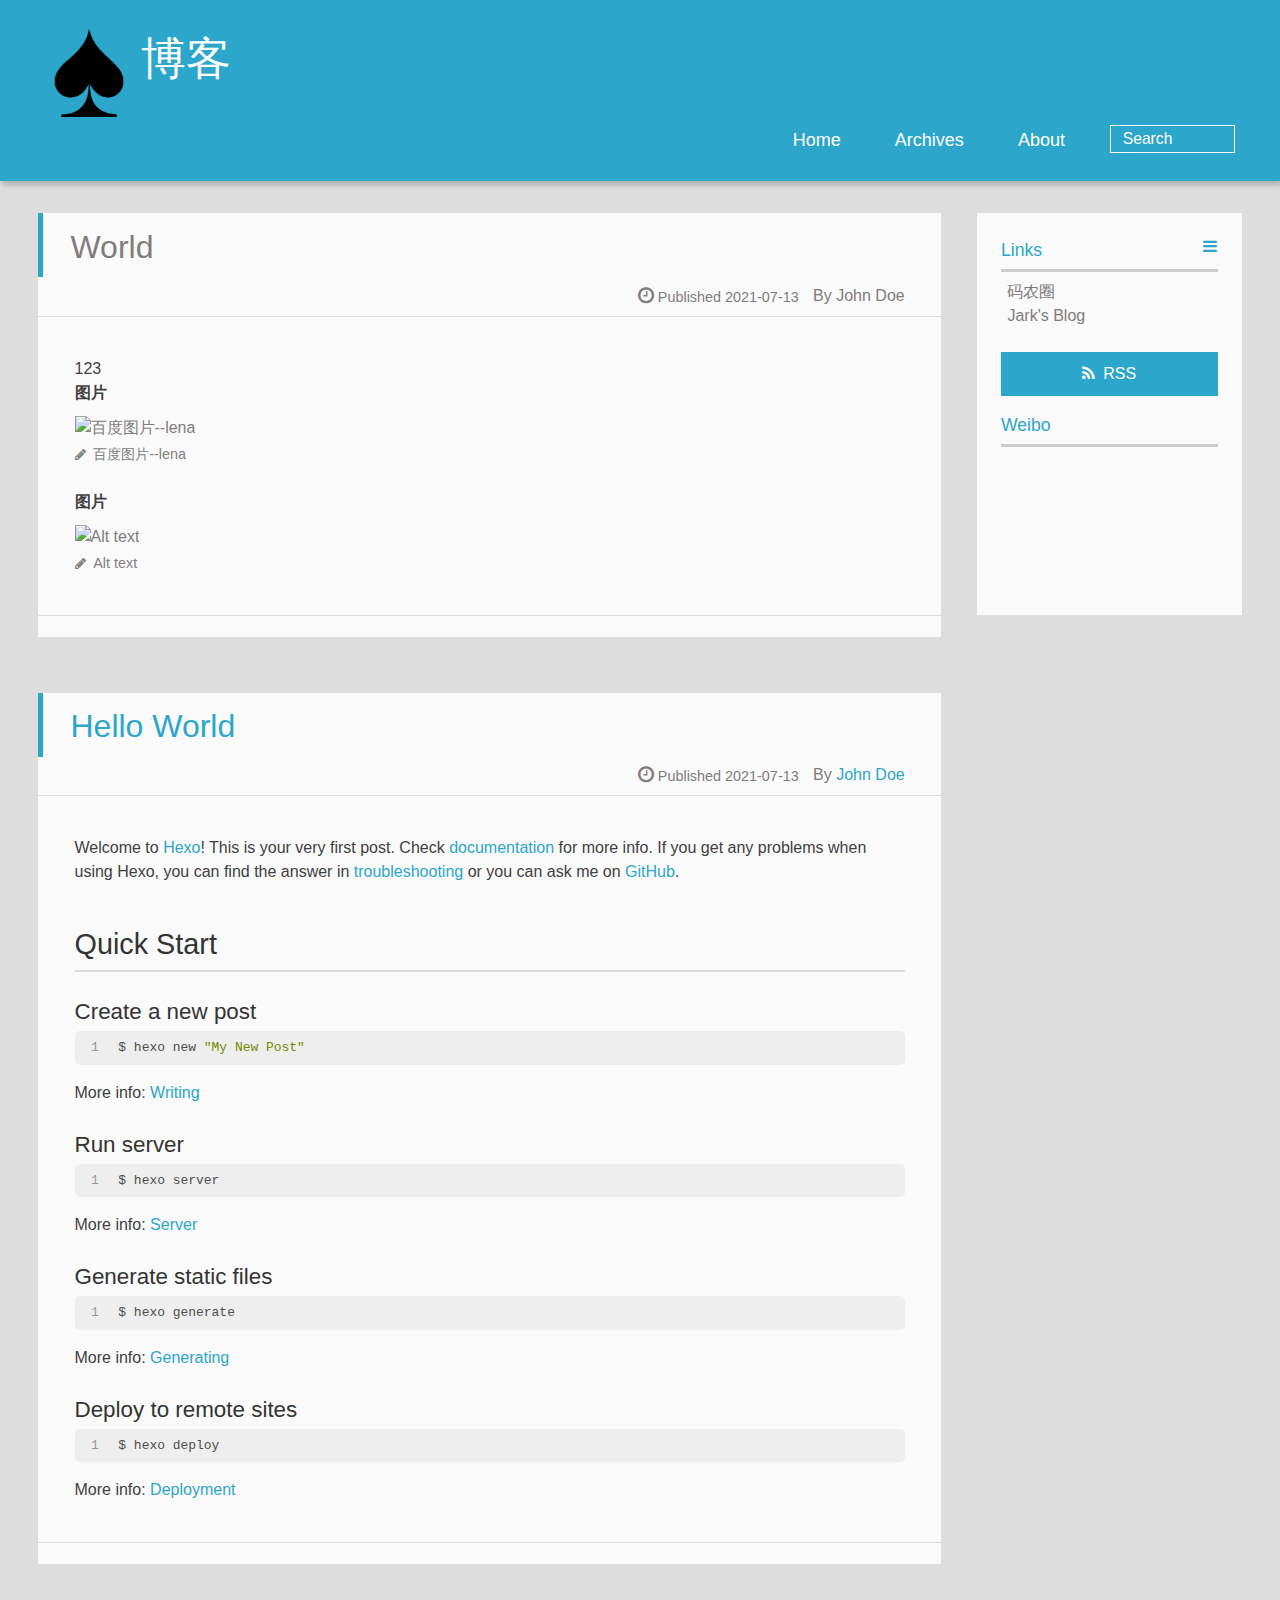
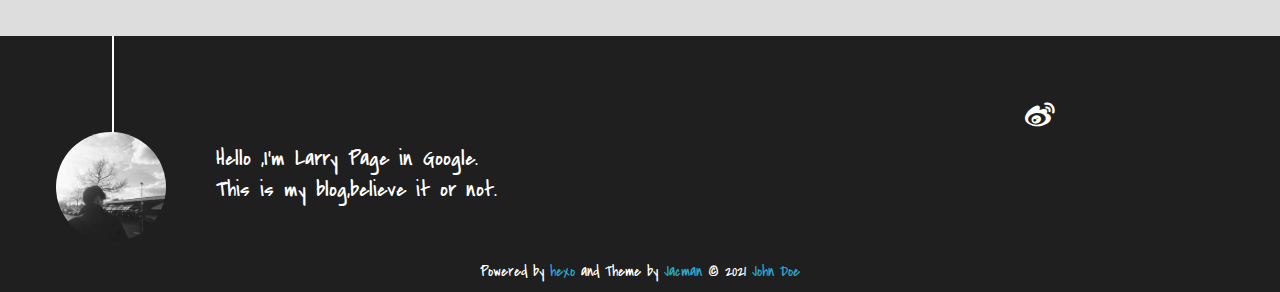
==== commit 810c6546: "Site updated: 2021-07-15 11:08:48" ====
--- a/index.html
+++ b/index.html
@@ -46,7 +46,7 @@
 			</div>
 			
 			<div id="textlogo">
-				<h1 class="site-name"><a href="/" title="Hexo">Hexo</a></h1>
+				<h1 class="site-name"><a href="/" title="Hexo">博客</a></h1>
 				<h2 class="blog-motto"></h2>
 			</div>
 			<div class="navbar"><a class="navbutton navmobile" href="#" title="Menu">
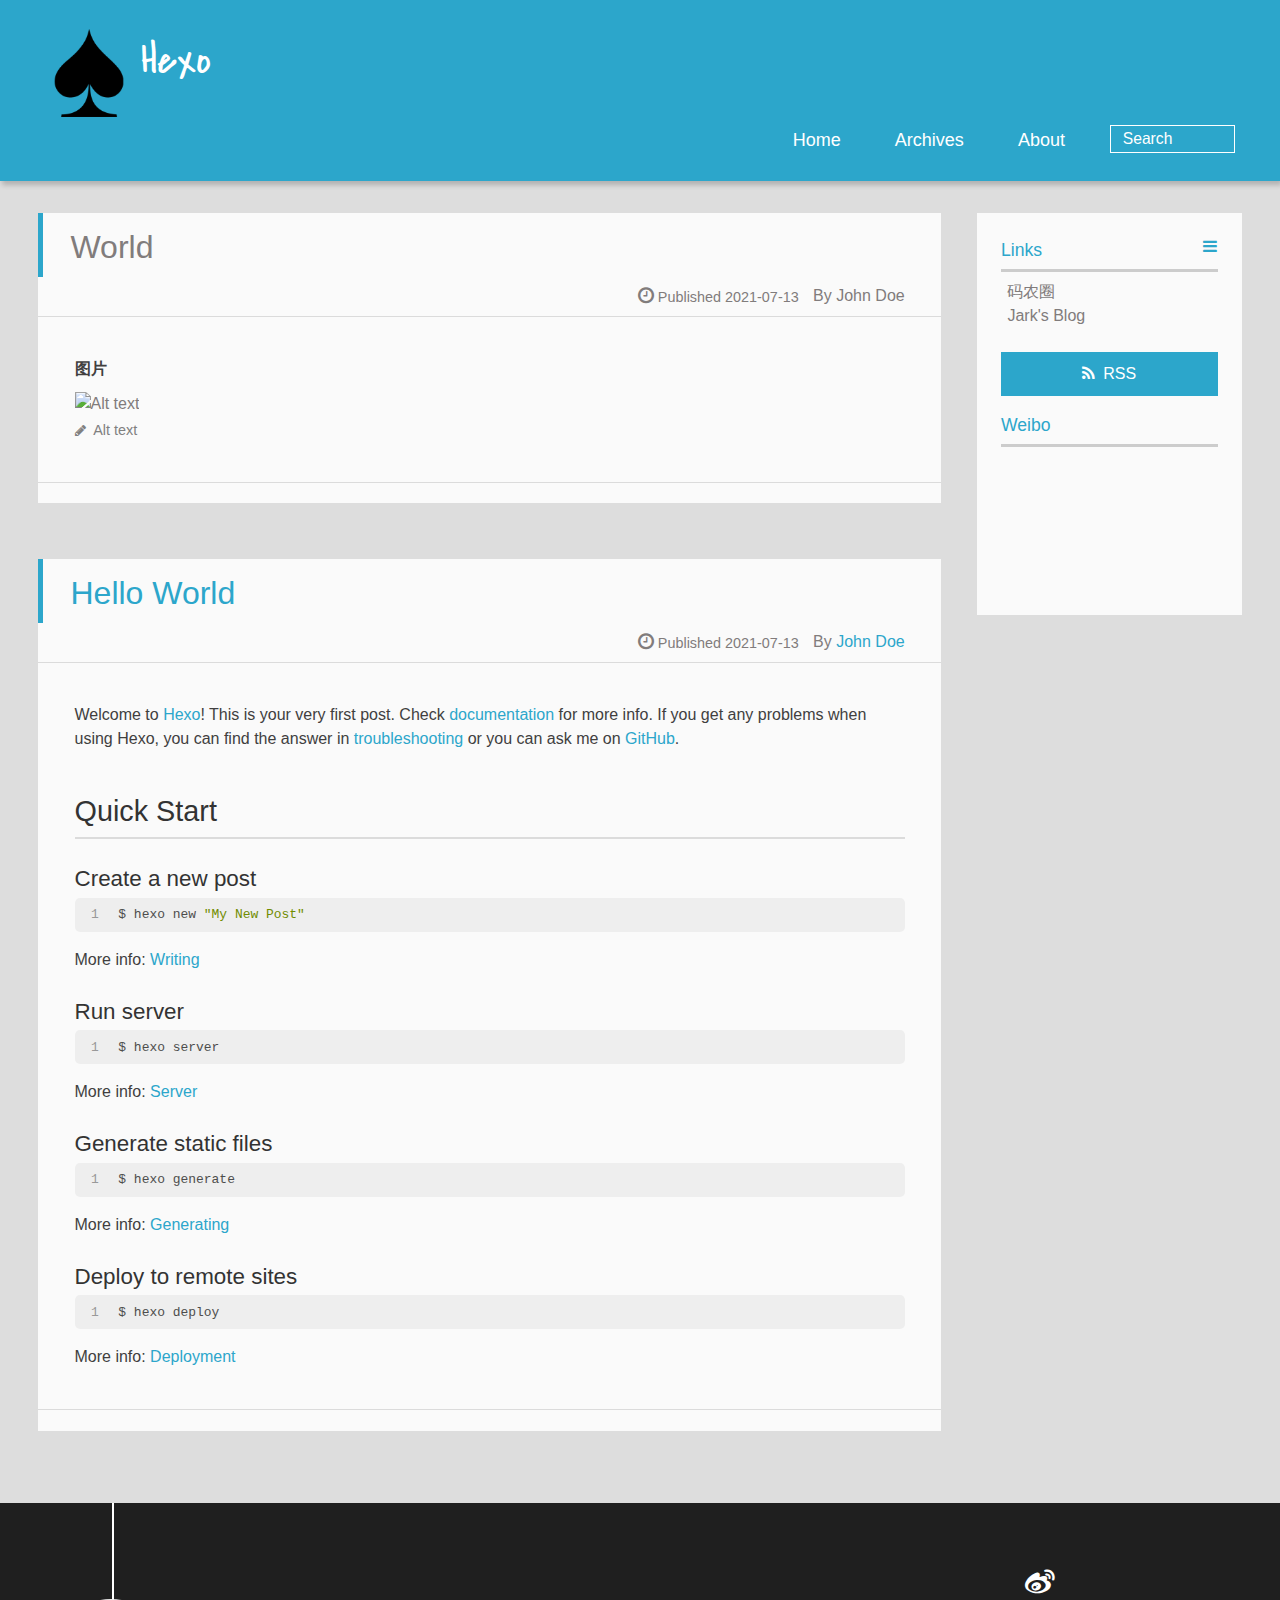
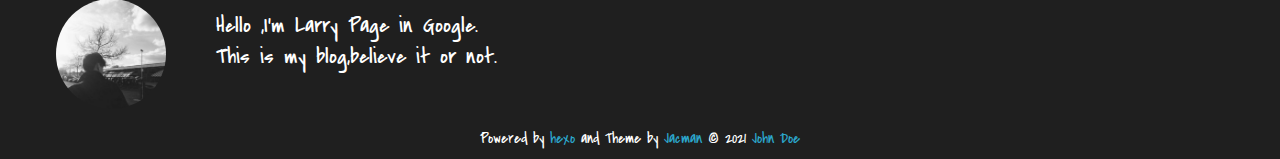
==== commit a6c06fa0: "Site updated: 2021-07-15 11:14:35" ====
--- a/index.html
+++ b/index.html
@@ -46,7 +46,7 @@
 			</div>
 			
 			<div id="textlogo">
-				<h1 class="site-name"><a href="/" title="Hexo">博客</a></h1>
+				<h1 class="site-name"><a href="/" title="Hexo">Hexo</a></h1>
 				<h2 class="blog-motto"></h2>
 			</div>
 			<div class="navbar"><a class="navbutton navmobile" href="#" title="Menu">
@@ -96,7 +96,7 @@
 </header>
     <div class="article-content">
         
-        <p>123<br><strong>图片</strong><br><img src="https://images0.cnblogs.com/blog/337520/201301/27145135-f64fe16d6cc849958252c2f58d1111d1.jpg" alt="百度图片--lena"><br><strong>图片</strong><br><img src="https://img0.baidu.com/it/u=3101694723,748884042&fm=26&fmt=auto&gp=0.jpg" alt="Alt text"></p>
+        <p><strong>图片</strong><br><img src="https://img0.baidu.com/it/u=3101694723,748884042&fm=26&fmt=auto&gp=0.jpg" alt="Alt text"></p>
 
         
         
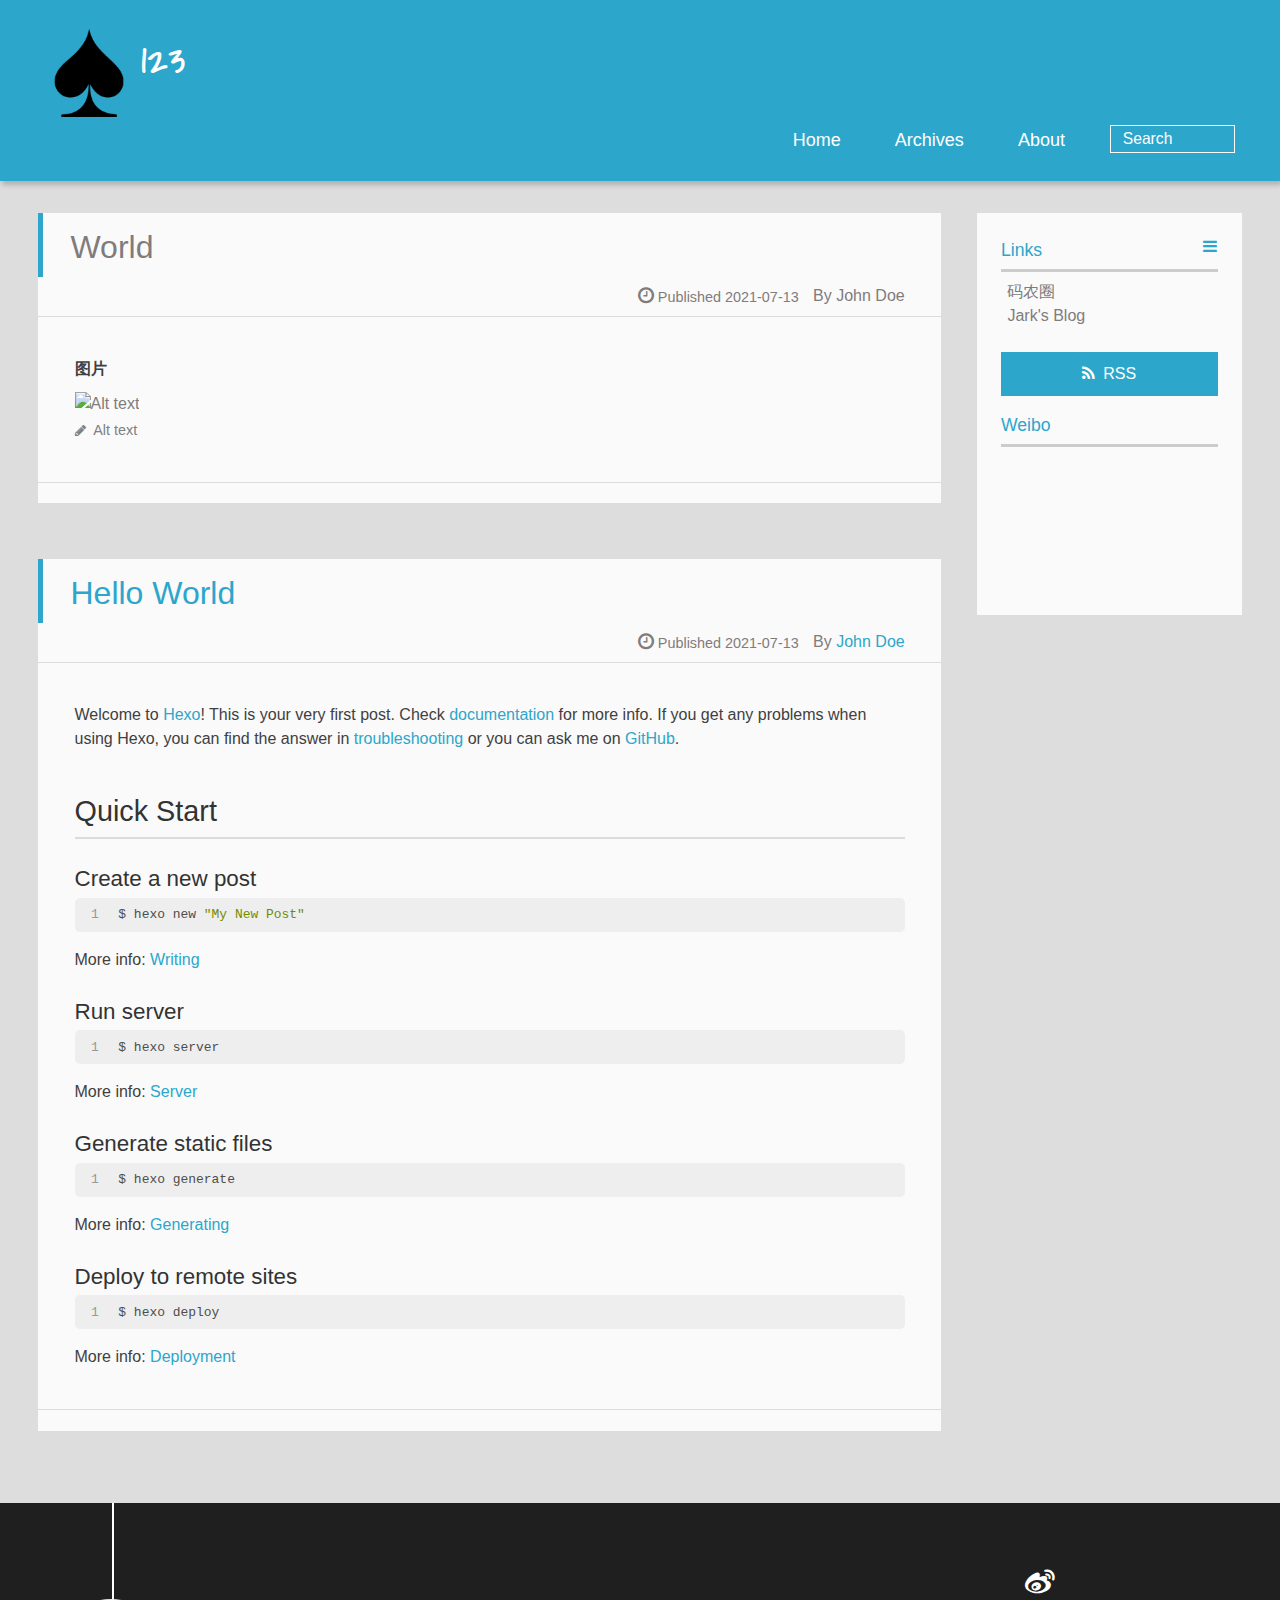
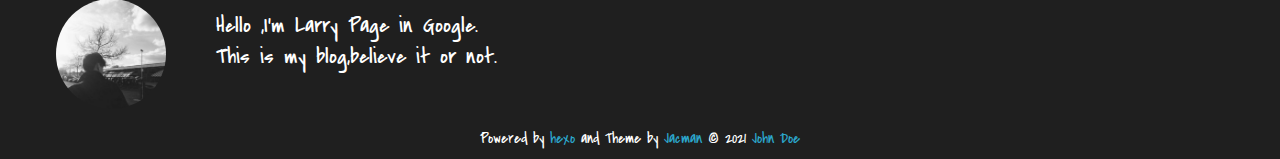
==== commit eb992ebd: "Site updated: 2021-07-15 11:18:07" ====
--- a/index.html
+++ b/index.html
@@ -46,7 +46,7 @@
 			</div>
 			
 			<div id="textlogo">
-				<h1 class="site-name"><a href="/" title="Hexo">Hexo</a></h1>
+				<h1 class="site-name"><a href="/" title="Hexo">123</a></h1>
 				<h2 class="blog-motto"></h2>
 			</div>
 			<div class="navbar"><a class="navbutton navmobile" href="#" title="Menu">
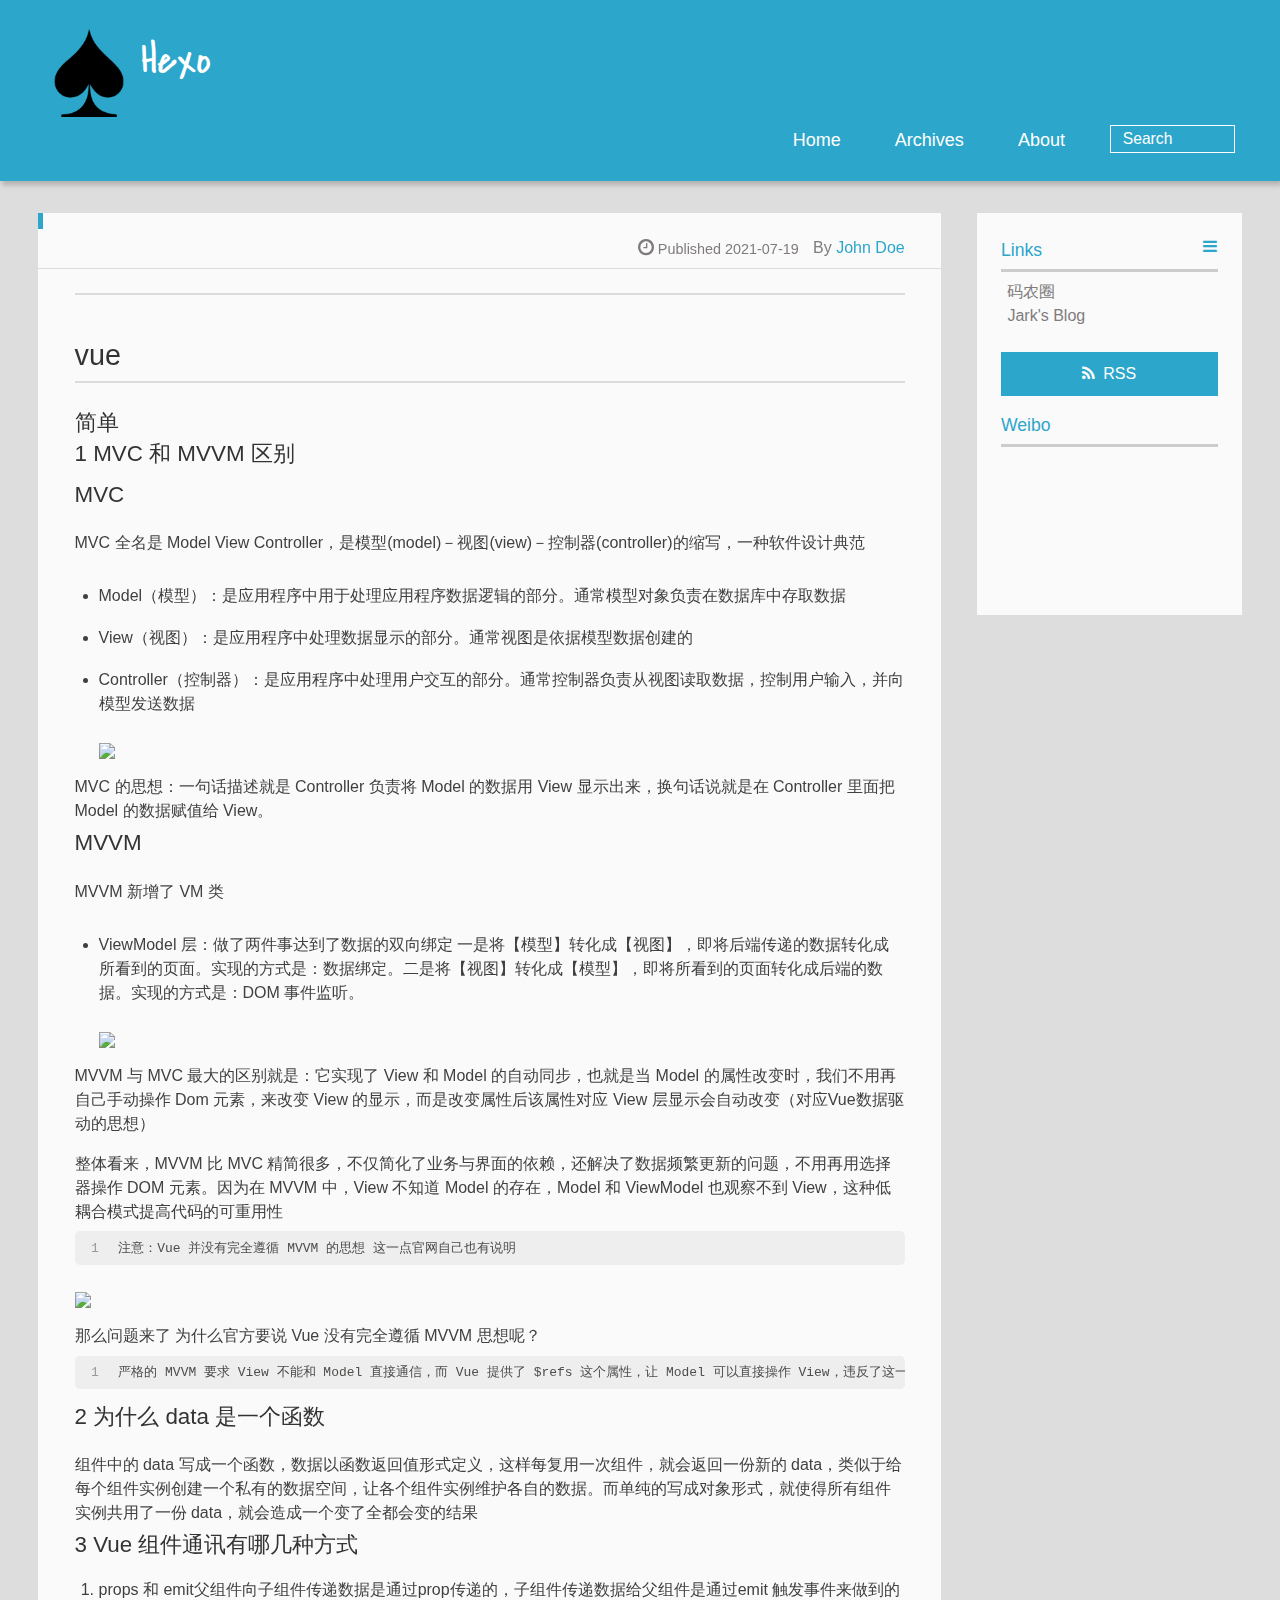
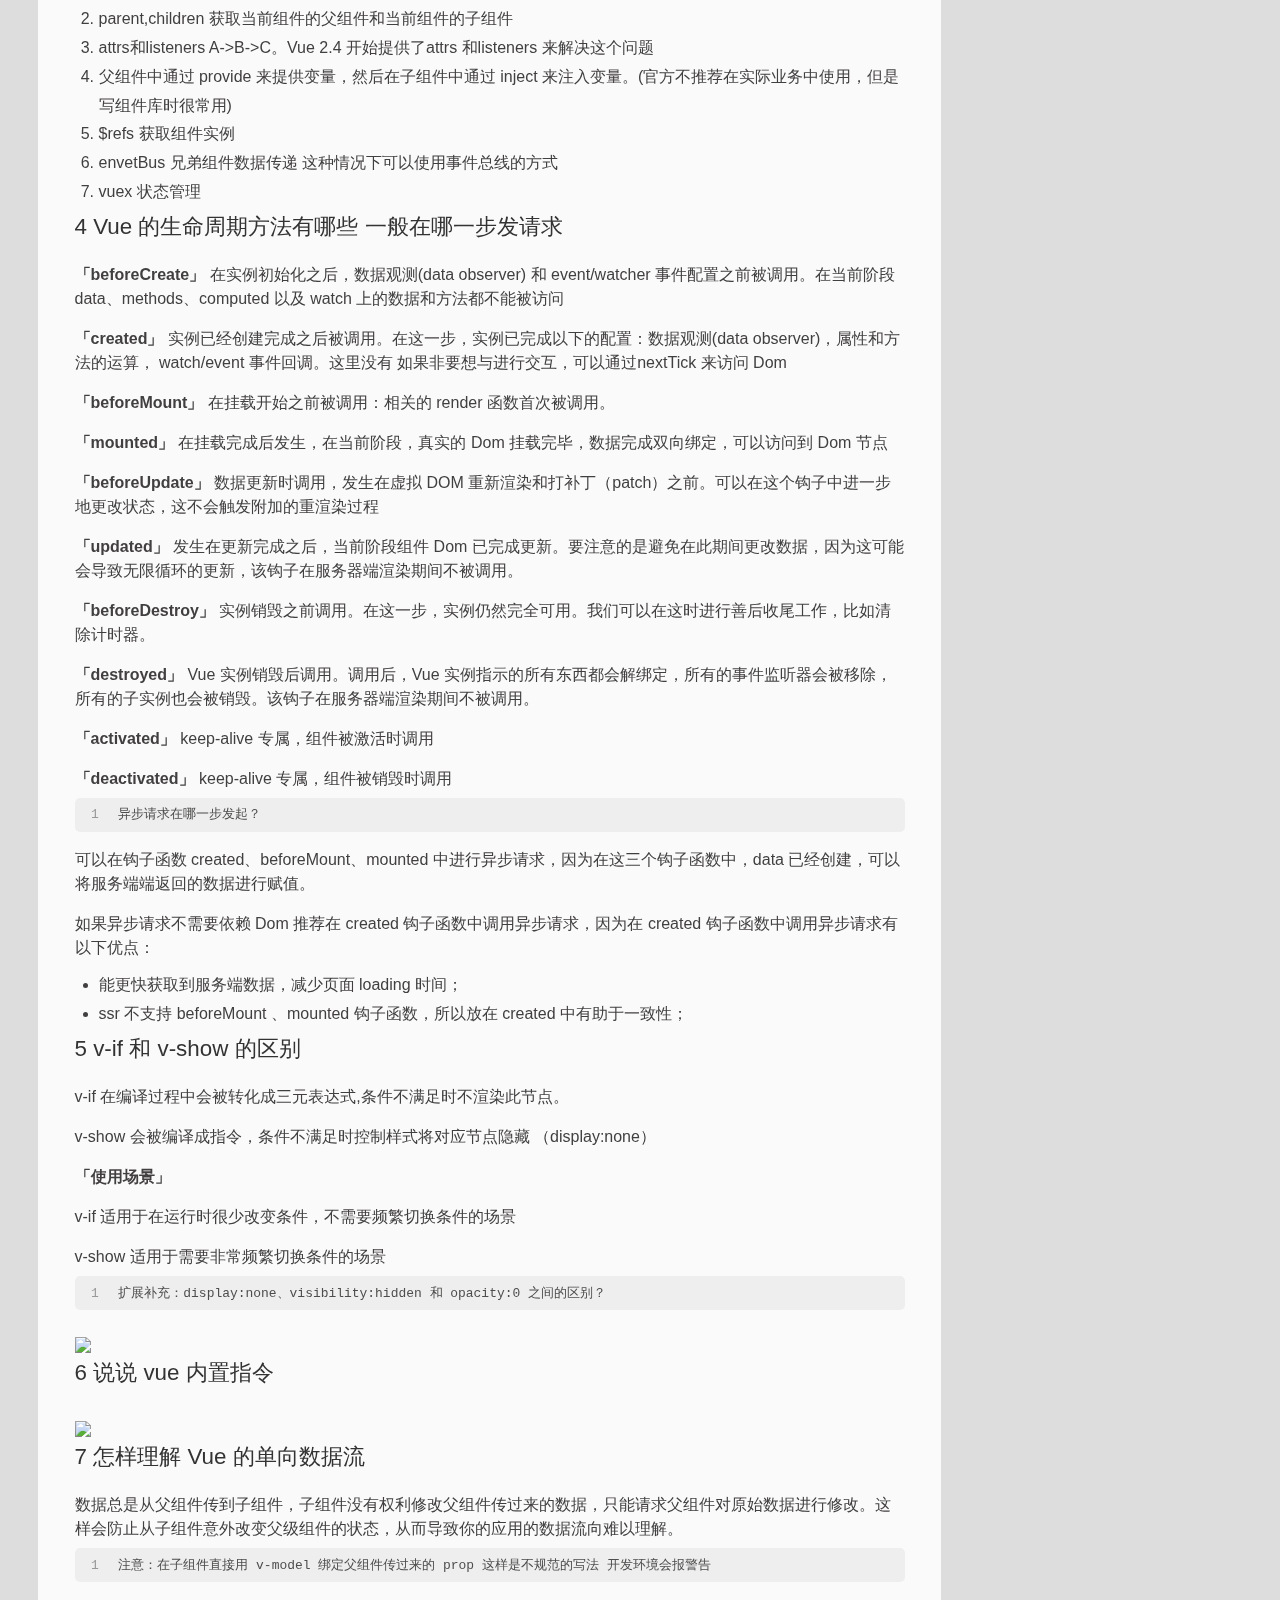
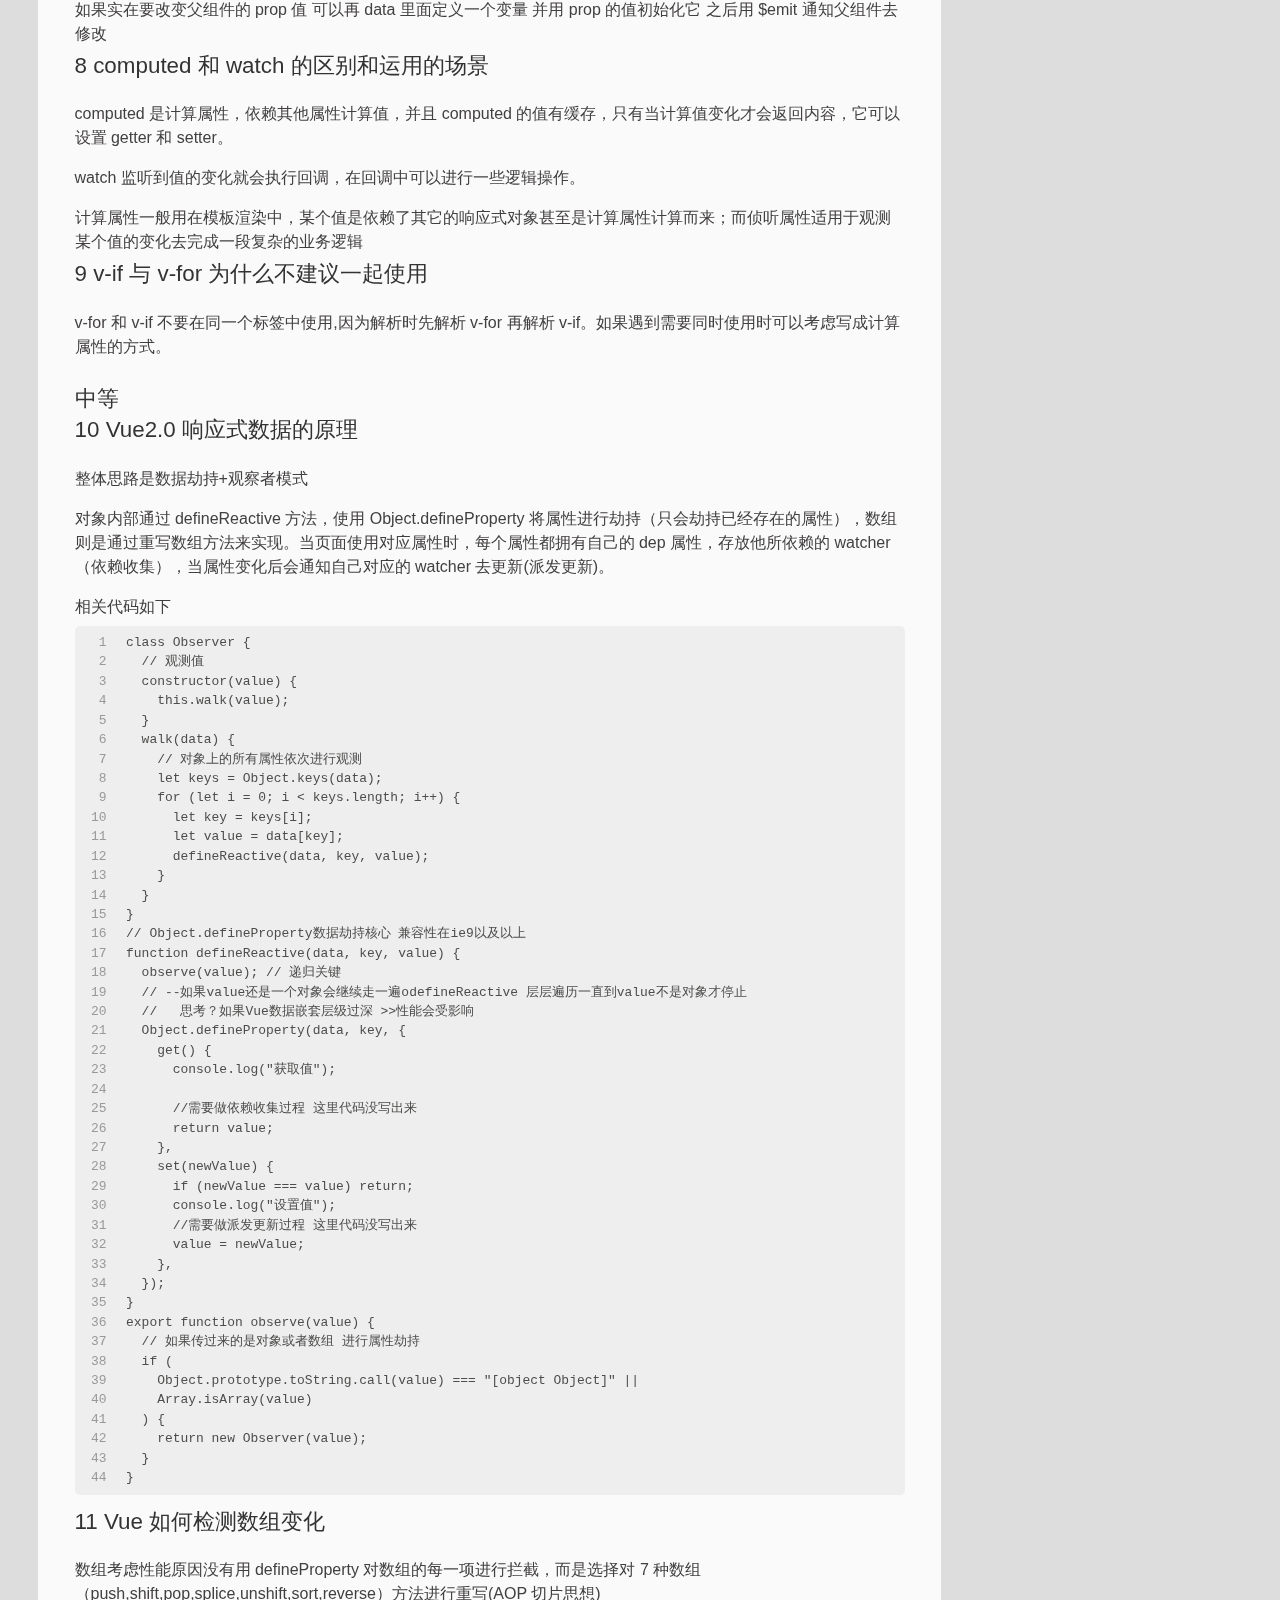
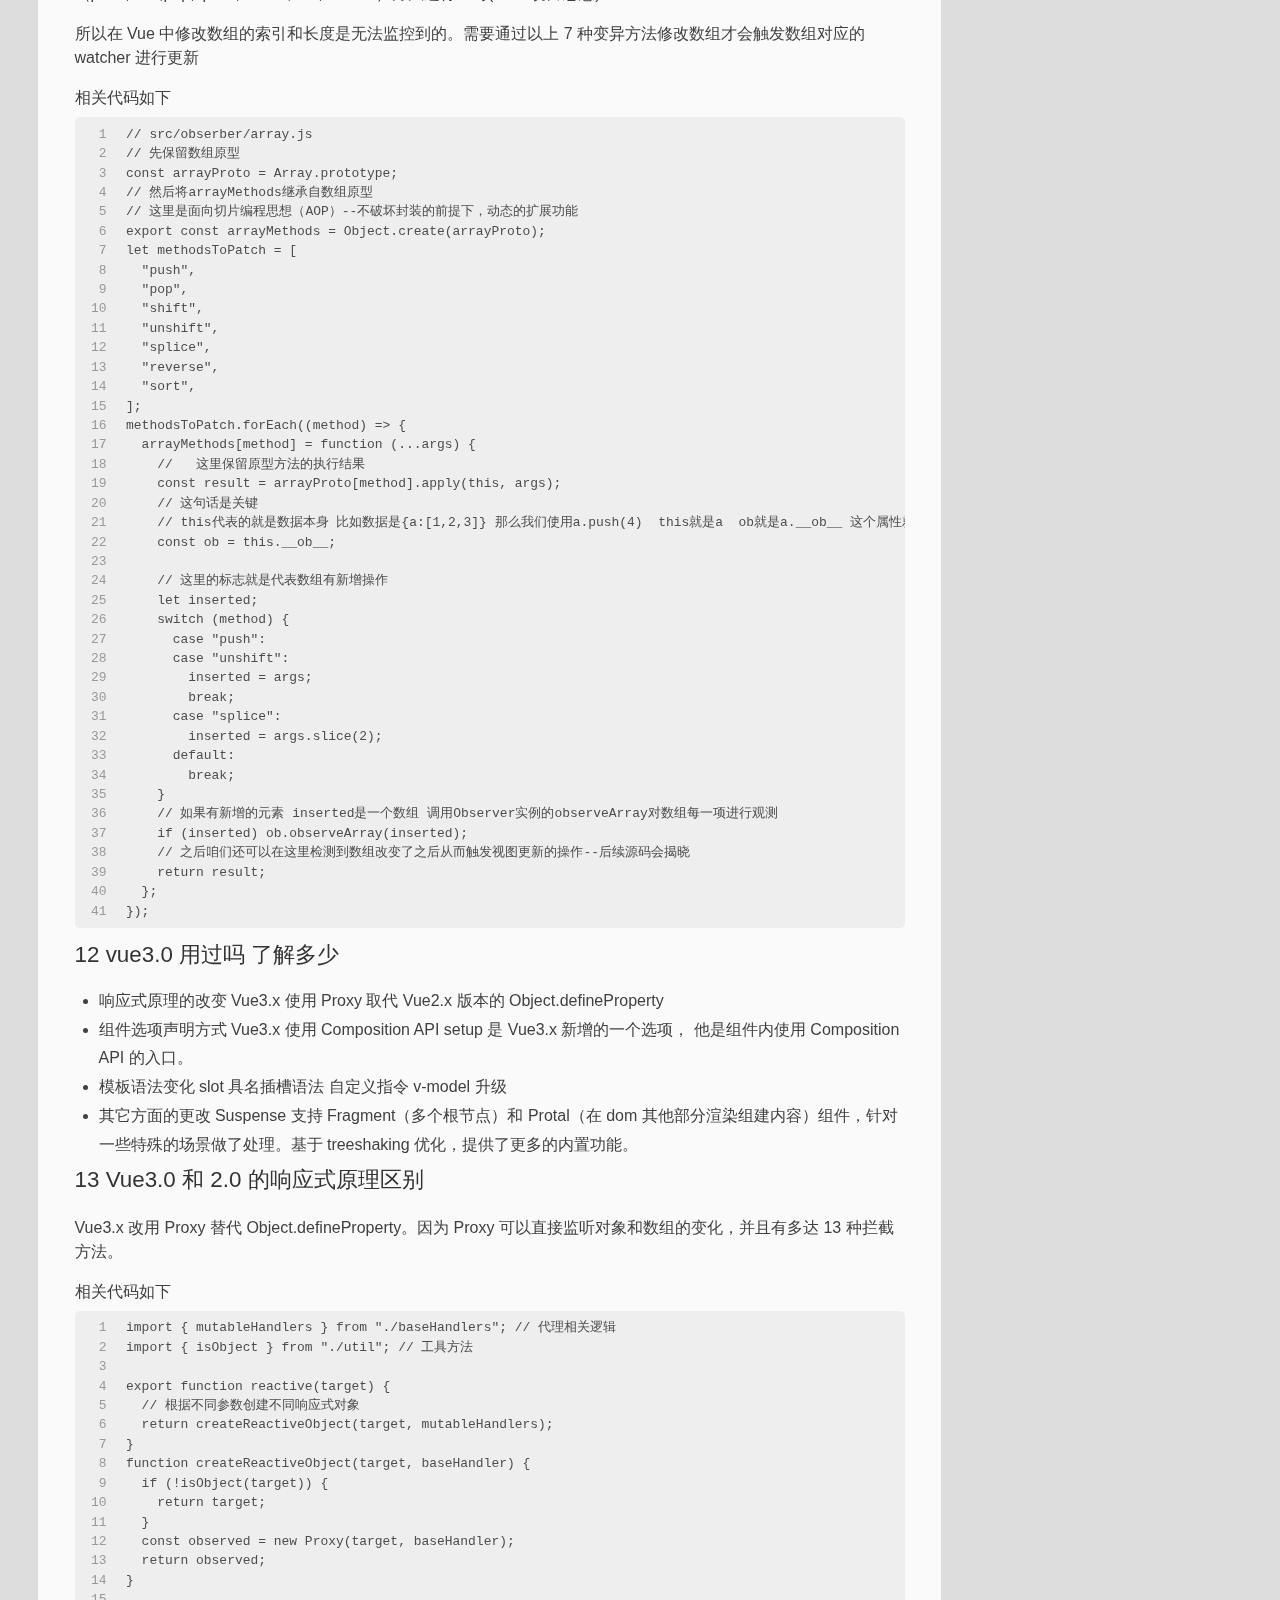
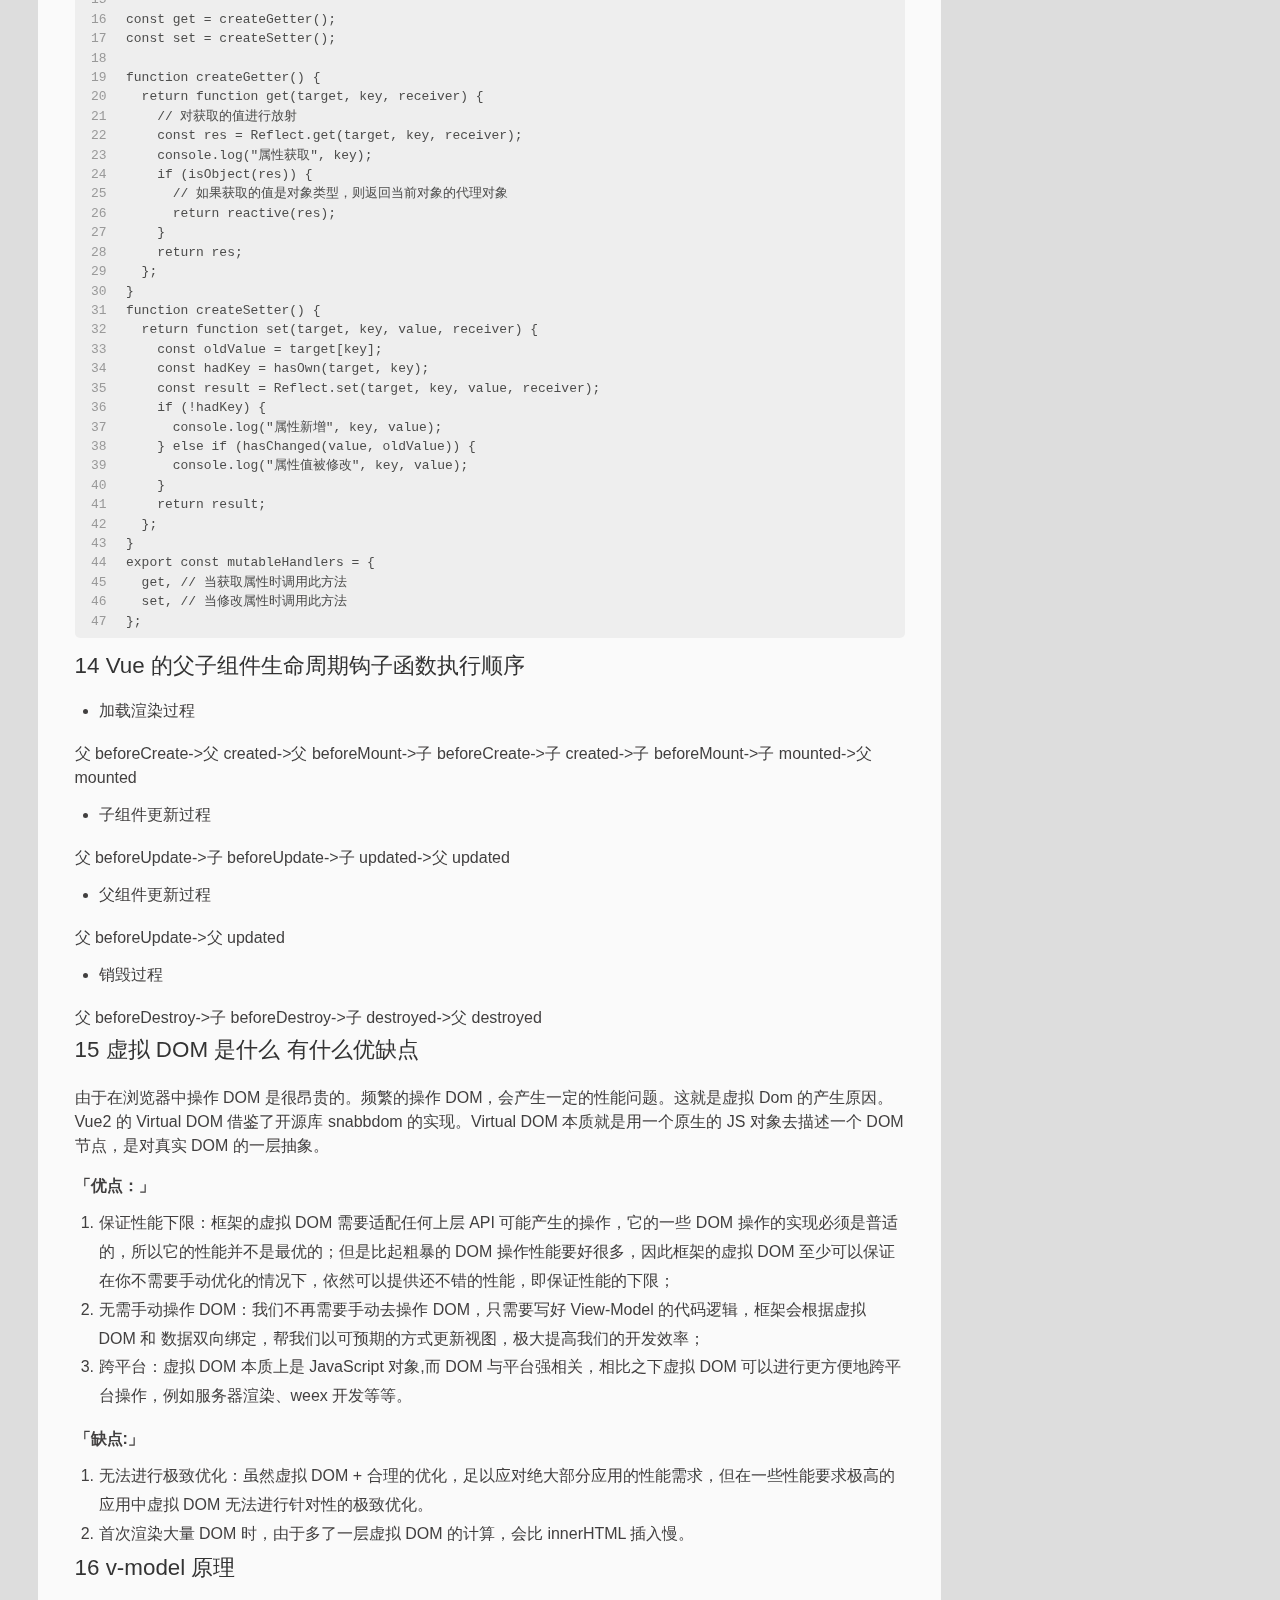
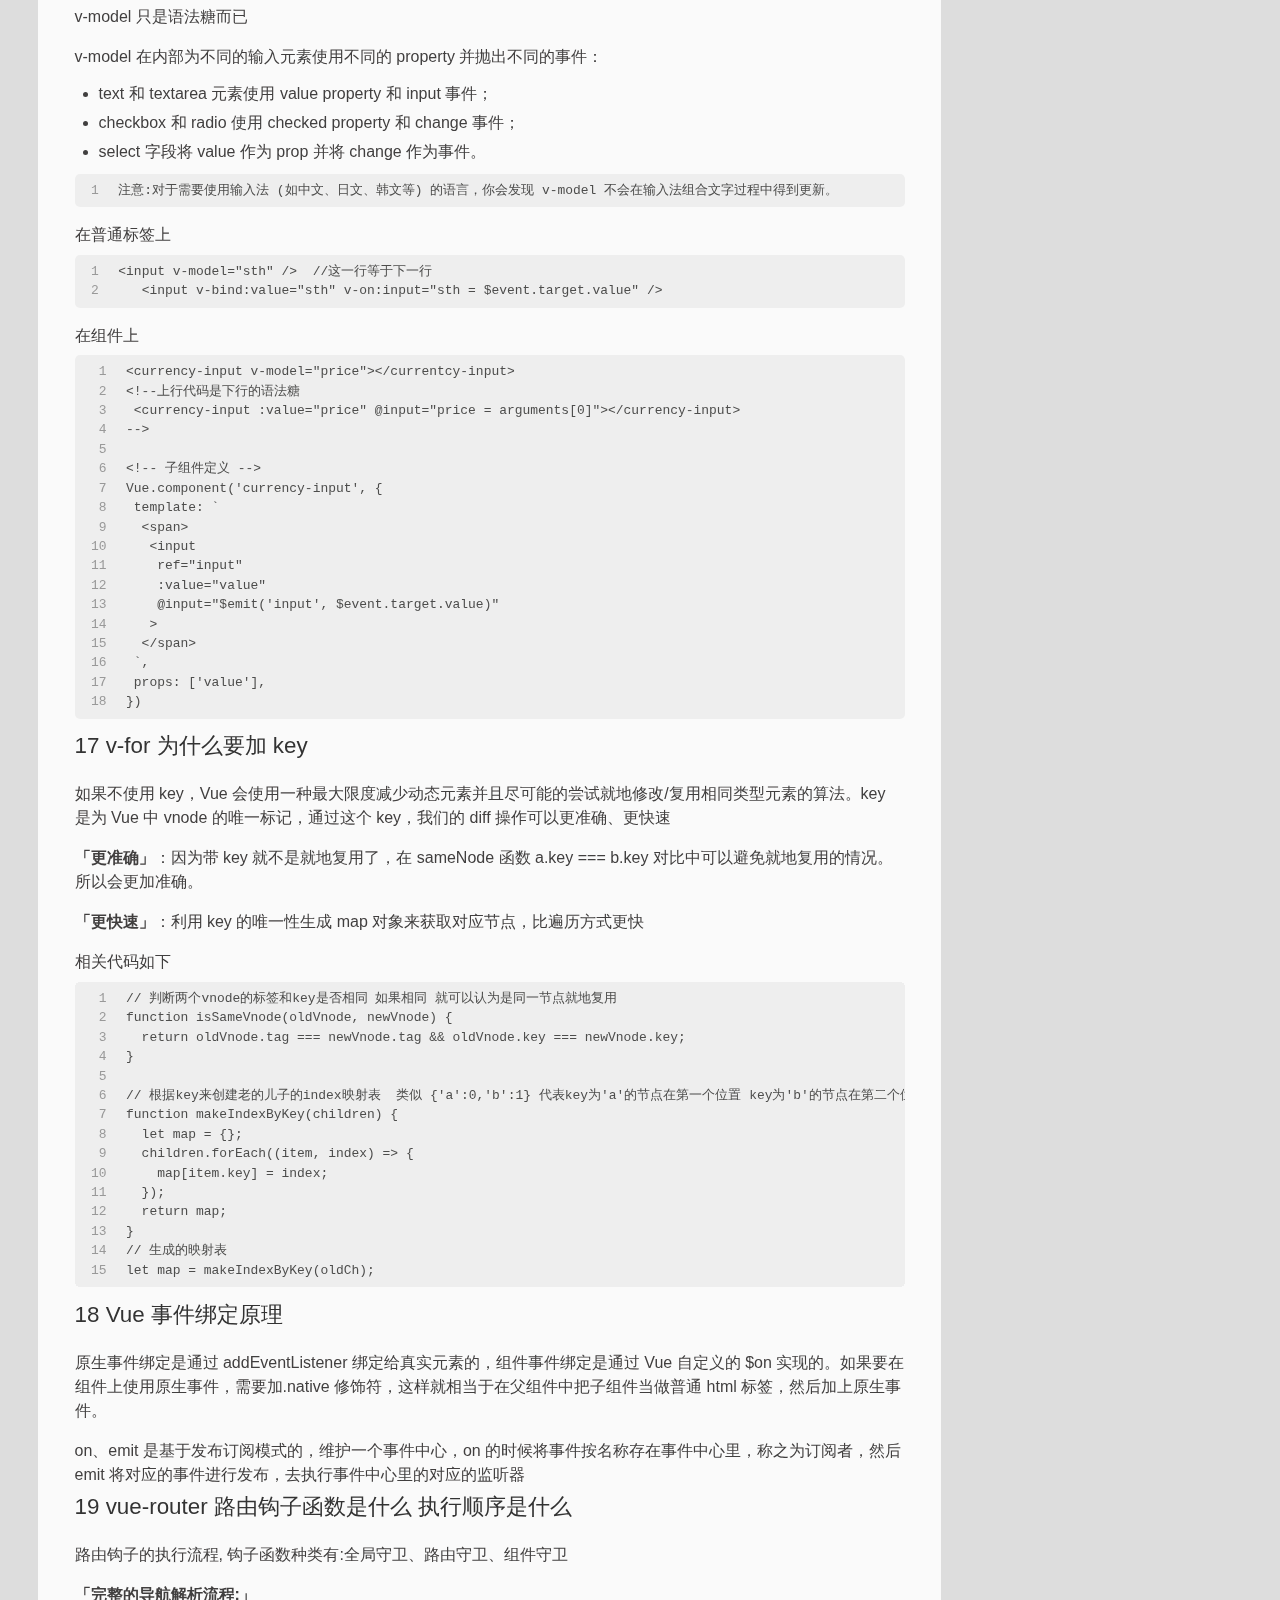
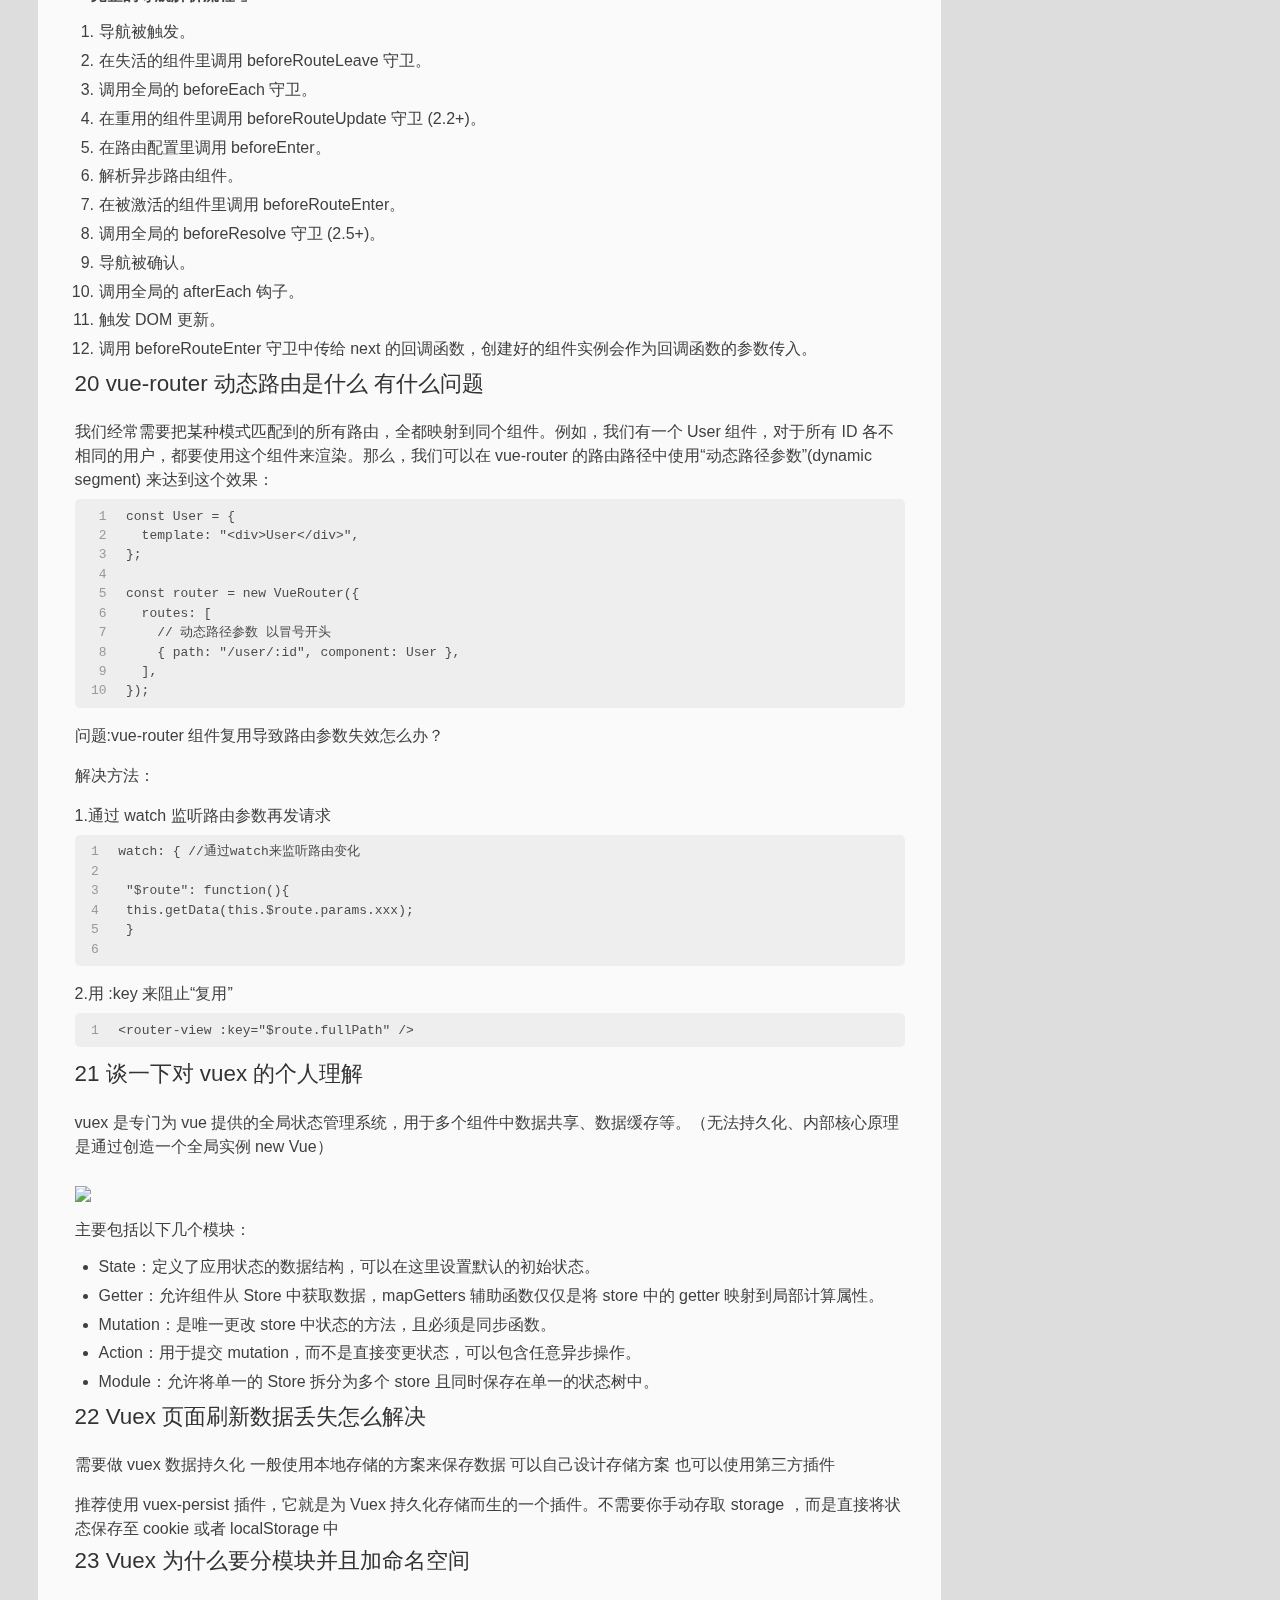
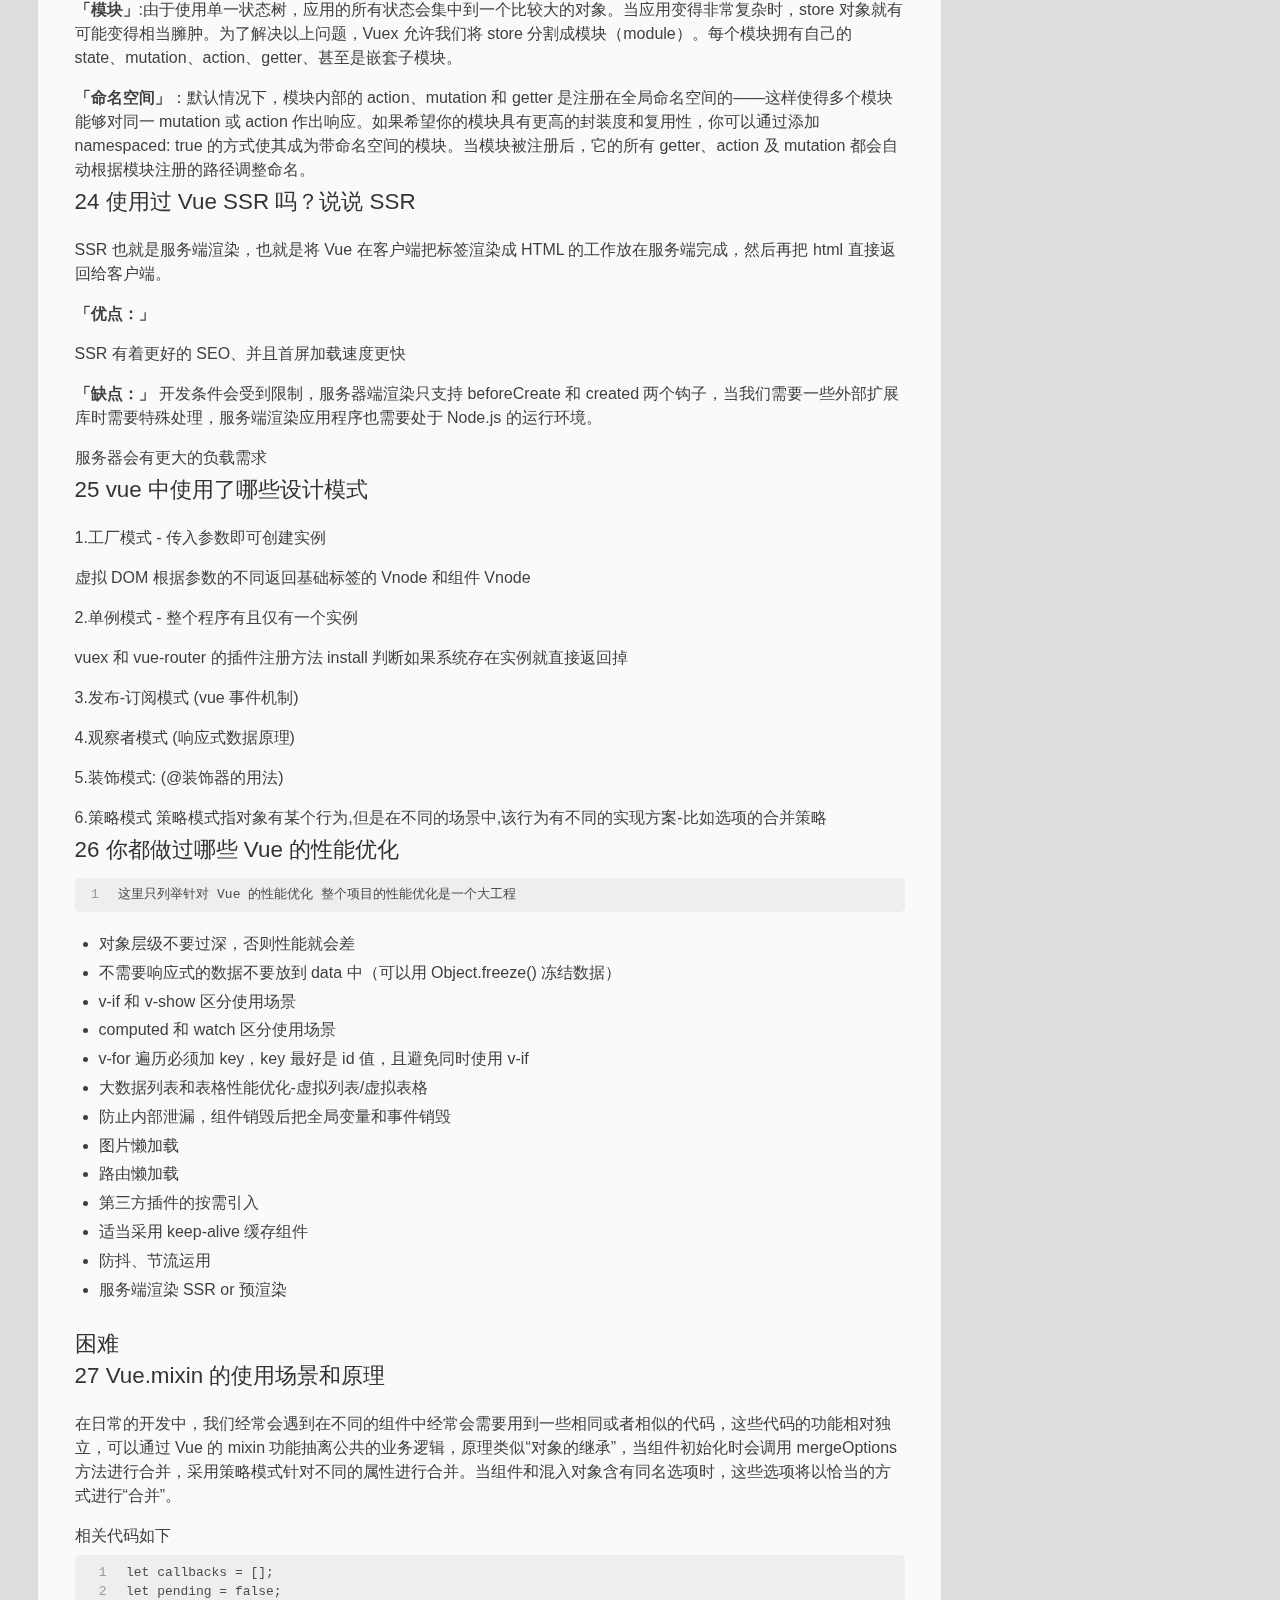
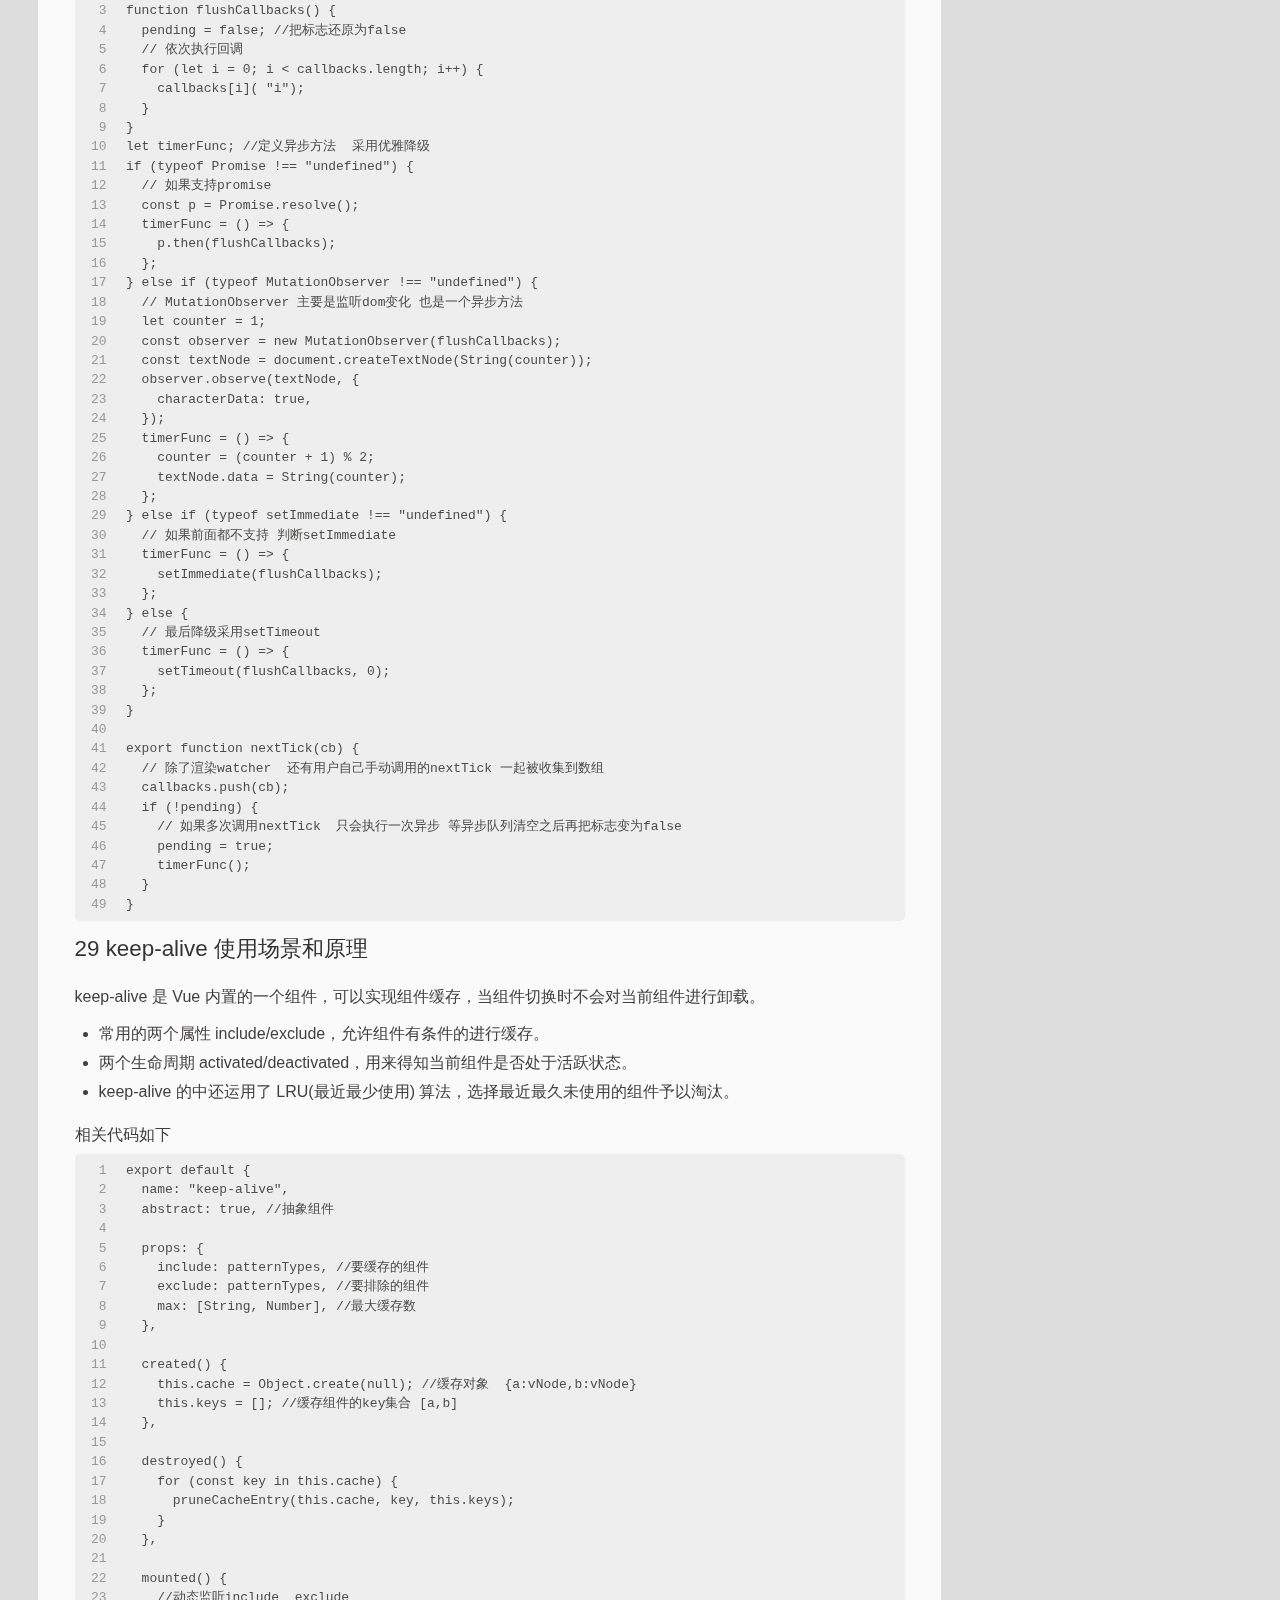
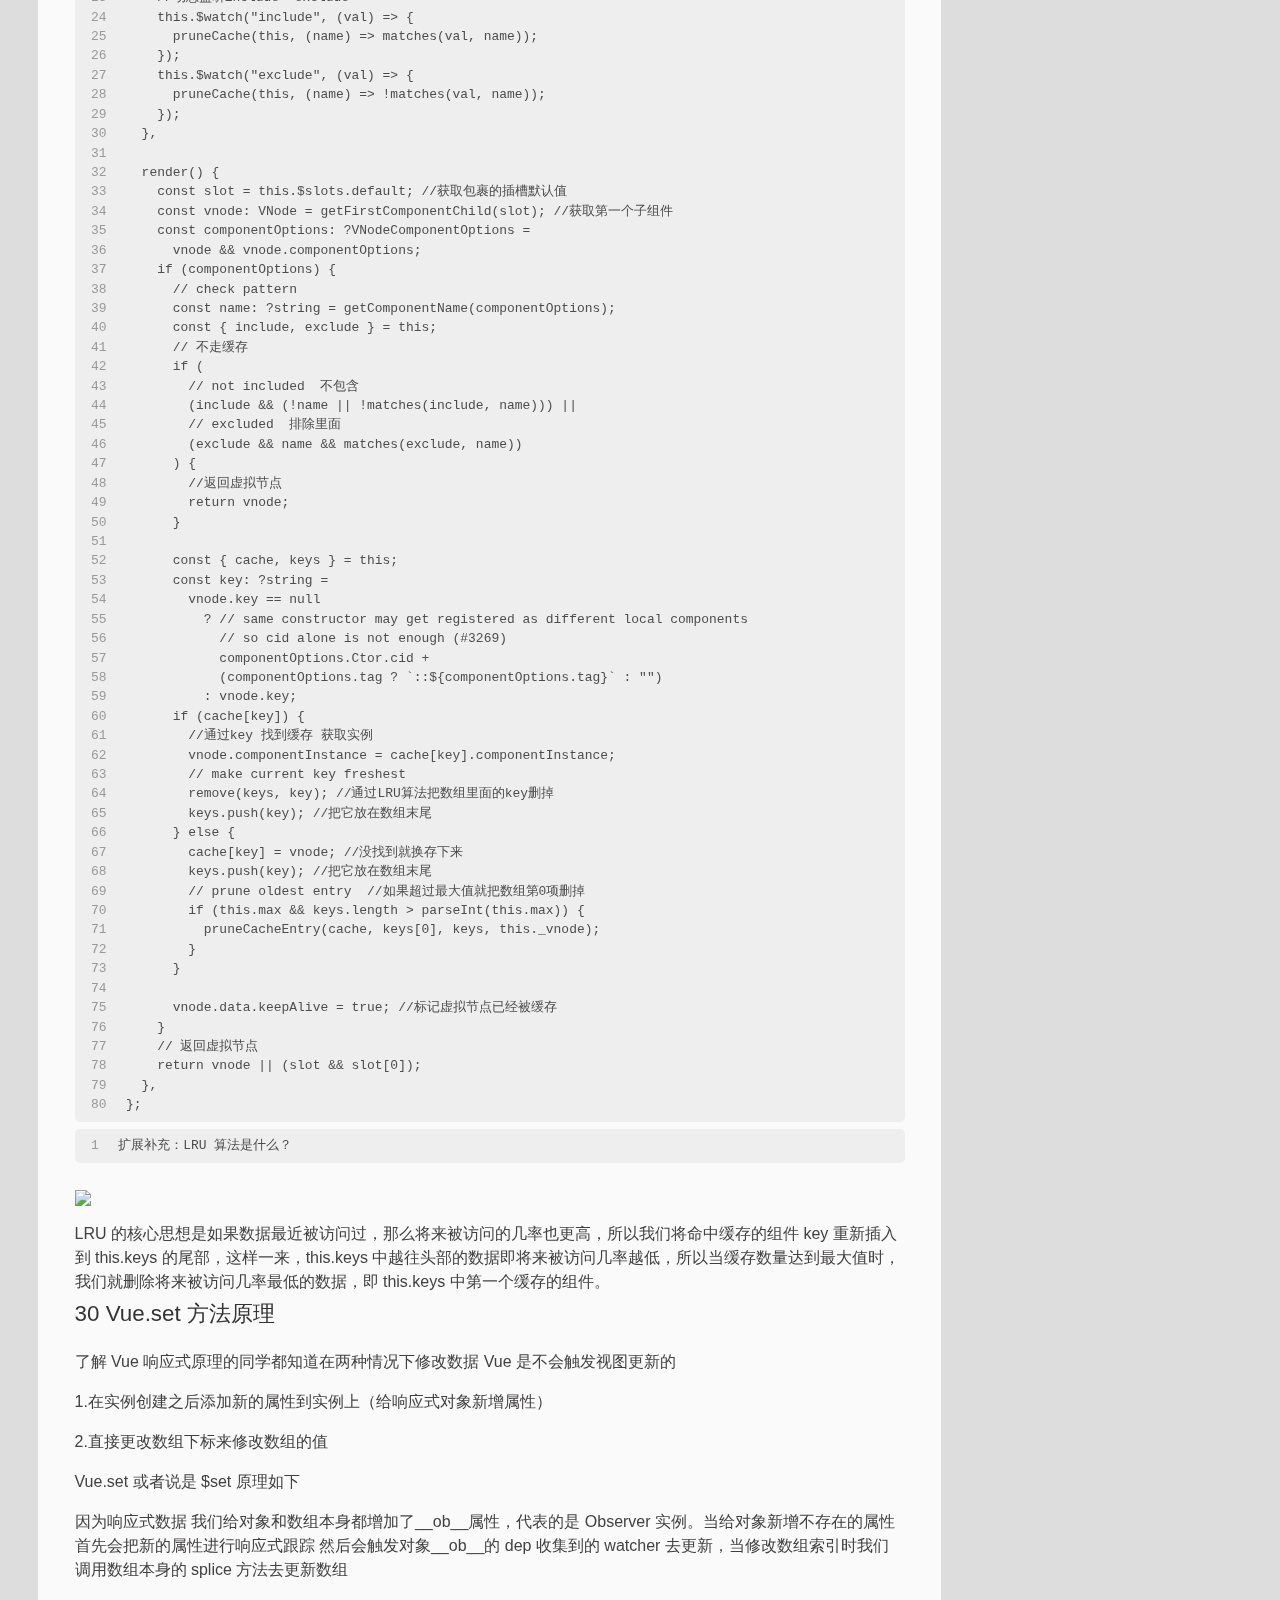
==== commit cd4480d1: "Site updated: 2021-07-19 14:26:24" ====
--- a/index.html
+++ b/index.html
@@ -46,7 +46,7 @@
 			</div>
 			
 			<div id="textlogo">
-				<h1 class="site-name"><a href="/" title="Hexo">123</a></h1>
+				<h1 class="site-name"><a href="/" title="Hexo">Hexo</a></h1>
 				<h2 class="blog-motto"></h2>
 			</div>
 			<div class="navbar"><a class="navbutton navmobile" href="#" title="Menu">
@@ -76,6 +76,387 @@
     </header>
     <div id="container">
       <div id="main">
+
+   
+    
+    <article class="post-expand post" itemprop="articleBody"> 
+        <header class="article-info clearfix">
+  <h1 itemprop="name">
+    
+      <a href="/2021/07/19/vue/" title="" itemprop="url"></a>
+  </h1>
+  <p class="article-author">By
+       
+		<a href="/about" title="John Doe" target="_blank" itemprop="author">John Doe</a>
+		
+  <p class="article-time">
+    <time datetime="2021-07-19T06:18:05.664Z" itemprop="datePublished"> Published 2021-07-19</time>
+    
+  </p>
+</header>
+    <div class="article-content">
+        
+        <hr>
+<h2 id="vue"><a href="#vue" class="headerlink" title="vue"></a>vue</h2><h3 id="简单"><a href="#简单" class="headerlink" title="简单"></a>简单</h3><h4 id="1-MVC-和-MVVM-区别"><a href="#1-MVC-和-MVVM-区别" class="headerlink" title="1 MVC 和 MVVM 区别"></a>1 MVC 和 MVVM 区别</h4><h5 id="MVC"><a href="#MVC" class="headerlink" title="MVC"></a>MVC</h5><p>MVC 全名是 Model View Controller，是模型(model)－视图(view)－控制器(controller)的缩写，一种软件设计典范</p>
+<ul>
+<li><p>Model（模型）：是应用程序中用于处理应用程序数据逻辑的部分。通常模型对象负责在数据库中存取数据</p>
+</li>
+<li><p>View（视图）：是应用程序中处理数据显示的部分。通常视图是依据模型数据创建的</p>
+</li>
+<li><p>Controller（控制器）：是应用程序中处理用户交互的部分。通常控制器负责从视图读取数据，控制用户输入，并向模型发送数据</p>
+<p><img src="D:\资料\12---实训\案例\资料图\微信图片_20210524103232.jpg"></p>
+</li>
+</ul>
+<p>MVC 的思想：一句话描述就是 Controller 负责将 Model 的数据用 View 显示出来，换句话说就是在 Controller 里面把 Model 的数据赋值给 View。</p>
+<h5 id="MVVM"><a href="#MVVM" class="headerlink" title="MVVM"></a>MVVM</h5><p>MVVM 新增了 VM 类</p>
+<ul>
+<li><p>ViewModel 层：做了两件事达到了数据的双向绑定 一是将【模型】转化成【视图】，即将后端传递的数据转化成所看到的页面。实现的方式是：数据绑定。二是将【视图】转化成【模型】，即将所看到的页面转化成后端的数据。实现的方式是：DOM 事件监听。</p>
+<p><img src="D:\资料\12---实训\案例\资料图\微信图片_20210524103309.jpg"></p>
+</li>
+</ul>
+<p>MVVM 与 MVC 最大的区别就是：它实现了 View 和 Model 的自动同步，也就是当 Model 的属性改变时，我们不用再自己手动操作 Dom 元素，来改变 View 的显示，而是改变属性后该属性对应 View 层显示会自动改变（对应Vue数据驱动的思想）</p>
+<p>整体看来，MVVM 比 MVC 精简很多，不仅简化了业务与界面的依赖，还解决了数据频繁更新的问题，不用再用选择器操作 DOM 元素。因为在 MVVM 中，View 不知道 Model 的存在，Model 和 ViewModel 也观察不到 View，这种低耦合模式提高代码的可重用性</p>
+<figure class="highlight plaintext"><table><tr><td class="gutter"><pre><span class="line">1</span><br></pre></td><td class="code"><pre><span class="line">注意：Vue 并没有完全遵循 MVVM 的思想 这一点官网自己也有说明</span><br></pre></td></tr></table></figure>
+
+<p><img src="D:\资料\12---实训\案例\资料图\微信图片_20210524103351.jpg"></p>
+<p>那么问题来了 为什么官方要说 Vue 没有完全遵循 MVVM 思想呢？</p>
+<figure class="highlight plaintext"><table><tr><td class="gutter"><pre><span class="line">1</span><br></pre></td><td class="code"><pre><span class="line">严格的 MVVM 要求 View 不能和 Model 直接通信，而 Vue 提供了 $refs 这个属性，让 Model 可以直接操作 View，违反了这一规定，所以说 Vue 没有完全遵循 MVVM。</span><br></pre></td></tr></table></figure>
+
+<h4 id="2-为什么-data-是一个函数"><a href="#2-为什么-data-是一个函数" class="headerlink" title="2 为什么 data 是一个函数"></a>2 为什么 data 是一个函数</h4><p>组件中的 data 写成一个函数，数据以函数返回值形式定义，这样每复用一次组件，就会返回一份新的 data，类似于给每个组件实例创建一个私有的数据空间，让各个组件实例维护各自的数据。而单纯的写成对象形式，就使得所有组件实例共用了一份 data，就会造成一个变了全都会变的结果</p>
+<h4 id="3-Vue-组件通讯有哪几种方式"><a href="#3-Vue-组件通讯有哪几种方式" class="headerlink" title="3 Vue 组件通讯有哪几种方式"></a>3 Vue 组件通讯有哪几种方式</h4><ol>
+<li>props 和 emit父组件向子组件传递数据是通过prop传递的，子组件传递数据给父组件是通过emit 触发事件来做到的</li>
+<li>parent,children 获取当前组件的父组件和当前组件的子组件</li>
+<li>attrs和listeners A-&gt;B-&gt;C。Vue 2.4 开始提供了attrs 和listeners 来解决这个问题</li>
+<li>父组件中通过 provide 来提供变量，然后在子组件中通过 inject 来注入变量。(官方不推荐在实际业务中使用，但是写组件库时很常用)</li>
+<li>$refs 获取组件实例</li>
+<li>envetBus 兄弟组件数据传递 这种情况下可以使用事件总线的方式</li>
+<li>vuex 状态管理</li>
+</ol>
+<h4 id="4-Vue-的生命周期方法有哪些-一般在哪一步发请求"><a href="#4-Vue-的生命周期方法有哪些-一般在哪一步发请求" class="headerlink" title="4 Vue 的生命周期方法有哪些 一般在哪一步发请求"></a>4 Vue 的生命周期方法有哪些 一般在哪一步发请求</h4><p><strong>「beforeCreate」</strong> 在实例初始化之后，数据观测(data observer) 和 event/watcher 事件配置之前被调用。在当前阶段 data、methods、computed 以及 watch 上的数据和方法都不能被访问</p>
+<p><strong>「created」</strong> 实例已经创建完成之后被调用。在这一步，实例已完成以下的配置：数据观测(data observer)，属性和方法的运算， watch/event 事件回调。这里没有 如果非要想与进行交互，可以通过nextTick 来访问 Dom</p>
+<p><strong>「beforeMount」</strong> 在挂载开始之前被调用：相关的 render 函数首次被调用。</p>
+<p><strong>「mounted」</strong> 在挂载完成后发生，在当前阶段，真实的 Dom 挂载完毕，数据完成双向绑定，可以访问到 Dom 节点</p>
+<p><strong>「beforeUpdate」</strong> 数据更新时调用，发生在虚拟 DOM 重新渲染和打补丁（patch）之前。可以在这个钩子中进一步地更改状态，这不会触发附加的重渲染过程</p>
+<p><strong>「updated」</strong> 发生在更新完成之后，当前阶段组件 Dom 已完成更新。要注意的是避免在此期间更改数据，因为这可能会导致无限循环的更新，该钩子在服务器端渲染期间不被调用。</p>
+<p><strong>「beforeDestroy」</strong> 实例销毁之前调用。在这一步，实例仍然完全可用。我们可以在这时进行善后收尾工作，比如清除计时器。</p>
+<p><strong>「destroyed」</strong> Vue 实例销毁后调用。调用后，Vue 实例指示的所有东西都会解绑定，所有的事件监听器会被移除，所有的子实例也会被销毁。该钩子在服务器端渲染期间不被调用。</p>
+<p><strong>「activated」</strong> keep-alive 专属，组件被激活时调用</p>
+<p><strong>「deactivated」</strong> keep-alive 专属，组件被销毁时调用</p>
+<figure class="highlight plaintext"><table><tr><td class="gutter"><pre><span class="line">1</span><br></pre></td><td class="code"><pre><span class="line">异步请求在哪一步发起？</span><br></pre></td></tr></table></figure>
+
+<p>可以在钩子函数 created、beforeMount、mounted 中进行异步请求，因为在这三个钩子函数中，data 已经创建，可以将服务端端返回的数据进行赋值。</p>
+<p>如果异步请求不需要依赖 Dom 推荐在 created 钩子函数中调用异步请求，因为在 created 钩子函数中调用异步请求有以下优点：</p>
+<ul>
+<li>能更快获取到服务端数据，减少页面  loading 时间；</li>
+<li>ssr  不支持 beforeMount 、mounted 钩子函数，所以放在 created 中有助于一致性；</li>
+</ul>
+<h4 id="5-v-if-和-v-show-的区别"><a href="#5-v-if-和-v-show-的区别" class="headerlink" title="5 v-if 和 v-show 的区别"></a>5 v-if 和 v-show 的区别</h4><p>v-if 在编译过程中会被转化成三元表达式,条件不满足时不渲染此节点。</p>
+<p>v-show 会被编译成指令，条件不满足时控制样式将对应节点隐藏 （display:none）</p>
+<p><strong>「使用场景」</strong></p>
+<p>v-if 适用于在运行时很少改变条件，不需要频繁切换条件的场景</p>
+<p>v-show 适用于需要非常频繁切换条件的场景</p>
+<figure class="highlight plaintext"><table><tr><td class="gutter"><pre><span class="line">1</span><br></pre></td><td class="code"><pre><span class="line">扩展补充：display:none、visibility:hidden 和 opacity:0 之间的区别？</span><br></pre></td></tr></table></figure>
+
+<p><img src="D:\资料\12---实训\案例\资料图\微信图片_20210524103139.jpg"></p>
+<h4 id="6-说说-vue-内置指令"><a href="#6-说说-vue-内置指令" class="headerlink" title="6 说说 vue 内置指令"></a>6 说说 vue 内置指令</h4><p><img src="D:\资料\12---实训\案例\资料图\微信图片_20210524103430.jpg"></p>
+<h4 id="7-怎样理解-Vue-的单向数据流"><a href="#7-怎样理解-Vue-的单向数据流" class="headerlink" title="7 怎样理解 Vue 的单向数据流"></a>7 怎样理解 Vue 的单向数据流</h4><p>数据总是从父组件传到子组件，子组件没有权利修改父组件传过来的数据，只能请求父组件对原始数据进行修改。这样会防止从子组件意外改变父级组件的状态，从而导致你的应用的数据流向难以理解。</p>
+<figure class="highlight plaintext"><table><tr><td class="gutter"><pre><span class="line">1</span><br></pre></td><td class="code"><pre><span class="line">注意：在子组件直接用 v-model 绑定父组件传过来的 prop 这样是不规范的写法 开发环境会报警告</span><br></pre></td></tr></table></figure>
+
+<p>如果实在要改变父组件的 prop 值 可以再 data 里面定义一个变量 并用 prop 的值初始化它 之后用 $emit 通知父组件去修改</p>
+<h4 id="8-computed-和-watch-的区别和运用的场景"><a href="#8-computed-和-watch-的区别和运用的场景" class="headerlink" title="8 computed 和 watch 的区别和运用的场景"></a>8 computed 和 watch 的区别和运用的场景</h4><p>computed 是计算属性，依赖其他属性计算值，并且 computed 的值有缓存，只有当计算值变化才会返回内容，它可以设置 getter 和 setter。</p>
+<p>watch 监听到值的变化就会执行回调，在回调中可以进行一些逻辑操作。</p>
+<p>计算属性一般用在模板渲染中，某个值是依赖了其它的响应式对象甚至是计算属性计算而来；而侦听属性适用于观测某个值的变化去完成一段复杂的业务逻辑</p>
+<h4 id="9-v-if-与-v-for-为什么不建议一起使用"><a href="#9-v-if-与-v-for-为什么不建议一起使用" class="headerlink" title="9 v-if 与 v-for 为什么不建议一起使用"></a>9 v-if 与 v-for 为什么不建议一起使用</h4><p>v-for 和 v-if 不要在同一个标签中使用,因为解析时先解析 v-for 再解析 v-if。如果遇到需要同时使用时可以考虑写成计算属性的方式。</p>
+<h3 id="中等"><a href="#中等" class="headerlink" title="中等"></a>中等</h3><h4 id="10-Vue2-0-响应式数据的原理"><a href="#10-Vue2-0-响应式数据的原理" class="headerlink" title="10 Vue2.0 响应式数据的原理"></a>10 Vue2.0 响应式数据的原理</h4><p>整体思路是数据劫持+观察者模式</p>
+<p>对象内部通过 defineReactive 方法，使用 Object.defineProperty 将属性进行劫持（只会劫持已经存在的属性），数组则是通过重写数组方法来实现。当页面使用对应属性时，每个属性都拥有自己的 dep 属性，存放他所依赖的 watcher（依赖收集），当属性变化后会通知自己对应的 watcher 去更新(派发更新)。</p>
+<p>相关代码如下</p>
+<figure class="highlight plaintext"><table><tr><td class="gutter"><pre><span class="line">1</span><br><span class="line">2</span><br><span class="line">3</span><br><span class="line">4</span><br><span class="line">5</span><br><span class="line">6</span><br><span class="line">7</span><br><span class="line">8</span><br><span class="line">9</span><br><span class="line">10</span><br><span class="line">11</span><br><span class="line">12</span><br><span class="line">13</span><br><span class="line">14</span><br><span class="line">15</span><br><span class="line">16</span><br><span class="line">17</span><br><span class="line">18</span><br><span class="line">19</span><br><span class="line">20</span><br><span class="line">21</span><br><span class="line">22</span><br><span class="line">23</span><br><span class="line">24</span><br><span class="line">25</span><br><span class="line">26</span><br><span class="line">27</span><br><span class="line">28</span><br><span class="line">29</span><br><span class="line">30</span><br><span class="line">31</span><br><span class="line">32</span><br><span class="line">33</span><br><span class="line">34</span><br><span class="line">35</span><br><span class="line">36</span><br><span class="line">37</span><br><span class="line">38</span><br><span class="line">39</span><br><span class="line">40</span><br><span class="line">41</span><br><span class="line">42</span><br><span class="line">43</span><br><span class="line">44</span><br></pre></td><td class="code"><pre><span class="line">class Observer &#123;</span><br><span class="line">  // 观测值</span><br><span class="line">  constructor(value) &#123;</span><br><span class="line">    this.walk(value);</span><br><span class="line">  &#125;</span><br><span class="line">  walk(data) &#123;</span><br><span class="line">    // 对象上的所有属性依次进行观测</span><br><span class="line">    let keys = Object.keys(data);</span><br><span class="line">    for (let i = 0; i &lt; keys.length; i++) &#123;</span><br><span class="line">      let key = keys[i];</span><br><span class="line">      let value = data[key];</span><br><span class="line">      defineReactive(data, key, value);</span><br><span class="line">    &#125;</span><br><span class="line">  &#125;</span><br><span class="line">&#125;</span><br><span class="line">// Object.defineProperty数据劫持核心 兼容性在ie9以及以上</span><br><span class="line">function defineReactive(data, key, value) &#123;</span><br><span class="line">  observe(value); // 递归关键</span><br><span class="line">  // --如果value还是一个对象会继续走一遍odefineReactive 层层遍历一直到value不是对象才停止</span><br><span class="line">  //   思考？如果Vue数据嵌套层级过深 &gt;&gt;性能会受影响</span><br><span class="line">  Object.defineProperty(data, key, &#123;</span><br><span class="line">    get() &#123;</span><br><span class="line">      console.log(&quot;获取值&quot;);</span><br><span class="line"></span><br><span class="line">      //需要做依赖收集过程 这里代码没写出来</span><br><span class="line">      return value;</span><br><span class="line">    &#125;,</span><br><span class="line">    set(newValue) &#123;</span><br><span class="line">      if (newValue === value) return;</span><br><span class="line">      console.log(&quot;设置值&quot;);</span><br><span class="line">      //需要做派发更新过程 这里代码没写出来</span><br><span class="line">      value = newValue;</span><br><span class="line">    &#125;,</span><br><span class="line">  &#125;);</span><br><span class="line">&#125;</span><br><span class="line">export function observe(value) &#123;</span><br><span class="line">  // 如果传过来的是对象或者数组 进行属性劫持</span><br><span class="line">  if (</span><br><span class="line">    Object.prototype.toString.call(value) === &quot;[object Object]&quot; ||</span><br><span class="line">    Array.isArray(value)</span><br><span class="line">  ) &#123;</span><br><span class="line">    return new Observer(value);</span><br><span class="line">  &#125;</span><br><span class="line">&#125;</span><br></pre></td></tr></table></figure>
+
+<h4 id="11-Vue-如何检测数组变化"><a href="#11-Vue-如何检测数组变化" class="headerlink" title="11 Vue 如何检测数组变化"></a>11 Vue 如何检测数组变化</h4><p>数组考虑性能原因没有用 defineProperty 对数组的每一项进行拦截，而是选择对 7 种数组（push,shift,pop,splice,unshift,sort,reverse）方法进行重写(AOP 切片思想)</p>
+<p>所以在 Vue 中修改数组的索引和长度是无法监控到的。需要通过以上 7 种变异方法修改数组才会触发数组对应的 watcher 进行更新</p>
+<p>相关代码如下</p>
+<figure class="highlight plaintext"><table><tr><td class="gutter"><pre><span class="line">1</span><br><span class="line">2</span><br><span class="line">3</span><br><span class="line">4</span><br><span class="line">5</span><br><span class="line">6</span><br><span class="line">7</span><br><span class="line">8</span><br><span class="line">9</span><br><span class="line">10</span><br><span class="line">11</span><br><span class="line">12</span><br><span class="line">13</span><br><span class="line">14</span><br><span class="line">15</span><br><span class="line">16</span><br><span class="line">17</span><br><span class="line">18</span><br><span class="line">19</span><br><span class="line">20</span><br><span class="line">21</span><br><span class="line">22</span><br><span class="line">23</span><br><span class="line">24</span><br><span class="line">25</span><br><span class="line">26</span><br><span class="line">27</span><br><span class="line">28</span><br><span class="line">29</span><br><span class="line">30</span><br><span class="line">31</span><br><span class="line">32</span><br><span class="line">33</span><br><span class="line">34</span><br><span class="line">35</span><br><span class="line">36</span><br><span class="line">37</span><br><span class="line">38</span><br><span class="line">39</span><br><span class="line">40</span><br><span class="line">41</span><br></pre></td><td class="code"><pre><span class="line">// src/obserber/array.js</span><br><span class="line">// 先保留数组原型</span><br><span class="line">const arrayProto = Array.prototype;</span><br><span class="line">// 然后将arrayMethods继承自数组原型</span><br><span class="line">// 这里是面向切片编程思想（AOP）--不破坏封装的前提下，动态的扩展功能</span><br><span class="line">export const arrayMethods = Object.create(arrayProto);</span><br><span class="line">let methodsToPatch = [</span><br><span class="line">  &quot;push&quot;,</span><br><span class="line">  &quot;pop&quot;,</span><br><span class="line">  &quot;shift&quot;,</span><br><span class="line">  &quot;unshift&quot;,</span><br><span class="line">  &quot;splice&quot;,</span><br><span class="line">  &quot;reverse&quot;,</span><br><span class="line">  &quot;sort&quot;,</span><br><span class="line">];</span><br><span class="line">methodsToPatch.forEach((method) =&gt; &#123;</span><br><span class="line">  arrayMethods[method] = function (...args) &#123;</span><br><span class="line">    //   这里保留原型方法的执行结果</span><br><span class="line">    const result = arrayProto[method].apply(this, args);</span><br><span class="line">    // 这句话是关键</span><br><span class="line">    // this代表的就是数据本身 比如数据是&#123;a:[1,2,3]&#125; 那么我们使用a.push(4)  this就是a  ob就是a.__ob__ 这个属性就是上段代码增加的 代表的是该数据已经被响应式观察过了指向Observer实例</span><br><span class="line">    const ob = this.__ob__;</span><br><span class="line"></span><br><span class="line">    // 这里的标志就是代表数组有新增操作</span><br><span class="line">    let inserted;</span><br><span class="line">    switch (method) &#123;</span><br><span class="line">      case &quot;push&quot;:</span><br><span class="line">      case &quot;unshift&quot;:</span><br><span class="line">        inserted = args;</span><br><span class="line">        break;</span><br><span class="line">      case &quot;splice&quot;:</span><br><span class="line">        inserted = args.slice(2);</span><br><span class="line">      default:</span><br><span class="line">        break;</span><br><span class="line">    &#125;</span><br><span class="line">    // 如果有新增的元素 inserted是一个数组 调用Observer实例的observeArray对数组每一项进行观测</span><br><span class="line">    if (inserted) ob.observeArray(inserted);</span><br><span class="line">    // 之后咱们还可以在这里检测到数组改变了之后从而触发视图更新的操作--后续源码会揭晓</span><br><span class="line">    return result;</span><br><span class="line">  &#125;;</span><br><span class="line">&#125;);</span><br></pre></td></tr></table></figure>
+
+<h4 id="12-vue3-0-用过吗-了解多少"><a href="#12-vue3-0-用过吗-了解多少" class="headerlink" title="12 vue3.0 用过吗 了解多少"></a>12 vue3.0 用过吗 了解多少</h4><ul>
+<li>响应式原理的改变 Vue3.x 使用 Proxy 取代 Vue2.x 版本的 Object.defineProperty</li>
+<li>组件选项声明方式 Vue3.x 使用 Composition API setup 是 Vue3.x 新增的一个选项， 他是组件内使用 Composition API 的入口。</li>
+<li>模板语法变化 slot 具名插槽语法 自定义指令 v-model 升级</li>
+<li>其它方面的更改 Suspense 支持 Fragment（多个根节点）和 Protal（在 dom 其他部分渲染组建内容）组件，针对一些特殊的场景做了处理。基于 treeshaking 优化，提供了更多的内置功能。</li>
+</ul>
+<h4 id="13-Vue3-0-和-2-0-的响应式原理区别"><a href="#13-Vue3-0-和-2-0-的响应式原理区别" class="headerlink" title="13 Vue3.0 和 2.0 的响应式原理区别"></a>13 Vue3.0 和 2.0 的响应式原理区别</h4><p>Vue3.x 改用 Proxy 替代 Object.defineProperty。因为 Proxy 可以直接监听对象和数组的变化，并且有多达 13 种拦截方法。</p>
+<p>相关代码如下</p>
+<figure class="highlight plaintext"><table><tr><td class="gutter"><pre><span class="line">1</span><br><span class="line">2</span><br><span class="line">3</span><br><span class="line">4</span><br><span class="line">5</span><br><span class="line">6</span><br><span class="line">7</span><br><span class="line">8</span><br><span class="line">9</span><br><span class="line">10</span><br><span class="line">11</span><br><span class="line">12</span><br><span class="line">13</span><br><span class="line">14</span><br><span class="line">15</span><br><span class="line">16</span><br><span class="line">17</span><br><span class="line">18</span><br><span class="line">19</span><br><span class="line">20</span><br><span class="line">21</span><br><span class="line">22</span><br><span class="line">23</span><br><span class="line">24</span><br><span class="line">25</span><br><span class="line">26</span><br><span class="line">27</span><br><span class="line">28</span><br><span class="line">29</span><br><span class="line">30</span><br><span class="line">31</span><br><span class="line">32</span><br><span class="line">33</span><br><span class="line">34</span><br><span class="line">35</span><br><span class="line">36</span><br><span class="line">37</span><br><span class="line">38</span><br><span class="line">39</span><br><span class="line">40</span><br><span class="line">41</span><br><span class="line">42</span><br><span class="line">43</span><br><span class="line">44</span><br><span class="line">45</span><br><span class="line">46</span><br><span class="line">47</span><br></pre></td><td class="code"><pre><span class="line">import &#123; mutableHandlers &#125; from &quot;./baseHandlers&quot;; // 代理相关逻辑</span><br><span class="line">import &#123; isObject &#125; from &quot;./util&quot;; // 工具方法</span><br><span class="line"></span><br><span class="line">export function reactive(target) &#123;</span><br><span class="line">  // 根据不同参数创建不同响应式对象</span><br><span class="line">  return createReactiveObject(target, mutableHandlers);</span><br><span class="line">&#125;</span><br><span class="line">function createReactiveObject(target, baseHandler) &#123;</span><br><span class="line">  if (!isObject(target)) &#123;</span><br><span class="line">    return target;</span><br><span class="line">  &#125;</span><br><span class="line">  const observed = new Proxy(target, baseHandler);</span><br><span class="line">  return observed;</span><br><span class="line">&#125;</span><br><span class="line"></span><br><span class="line">const get = createGetter();</span><br><span class="line">const set = createSetter();</span><br><span class="line"></span><br><span class="line">function createGetter() &#123;</span><br><span class="line">  return function get(target, key, receiver) &#123;</span><br><span class="line">    // 对获取的值进行放射</span><br><span class="line">    const res = Reflect.get(target, key, receiver);</span><br><span class="line">    console.log(&quot;属性获取&quot;, key);</span><br><span class="line">    if (isObject(res)) &#123;</span><br><span class="line">      // 如果获取的值是对象类型，则返回当前对象的代理对象</span><br><span class="line">      return reactive(res);</span><br><span class="line">    &#125;</span><br><span class="line">    return res;</span><br><span class="line">  &#125;;</span><br><span class="line">&#125;</span><br><span class="line">function createSetter() &#123;</span><br><span class="line">  return function set(target, key, value, receiver) &#123;</span><br><span class="line">    const oldValue = target[key];</span><br><span class="line">    const hadKey = hasOwn(target, key);</span><br><span class="line">    const result = Reflect.set(target, key, value, receiver);</span><br><span class="line">    if (!hadKey) &#123;</span><br><span class="line">      console.log(&quot;属性新增&quot;, key, value);</span><br><span class="line">    &#125; else if (hasChanged(value, oldValue)) &#123;</span><br><span class="line">      console.log(&quot;属性值被修改&quot;, key, value);</span><br><span class="line">    &#125;</span><br><span class="line">    return result;</span><br><span class="line">  &#125;;</span><br><span class="line">&#125;</span><br><span class="line">export const mutableHandlers = &#123;</span><br><span class="line">  get, // 当获取属性时调用此方法</span><br><span class="line">  set, // 当修改属性时调用此方法</span><br><span class="line">&#125;;</span><br></pre></td></tr></table></figure>
+
+
+
+<h4 id="14-Vue-的父子组件生命周期钩子函数执行顺序"><a href="#14-Vue-的父子组件生命周期钩子函数执行顺序" class="headerlink" title="14 Vue 的父子组件生命周期钩子函数执行顺序"></a>14 Vue 的父子组件生命周期钩子函数执行顺序</h4><ul>
+<li>加载渲染过程</li>
+</ul>
+<p>父 beforeCreate-&gt;父 created-&gt;父 beforeMount-&gt;子 beforeCreate-&gt;子 created-&gt;子 beforeMount-&gt;子 mounted-&gt;父 mounted</p>
+<ul>
+<li>子组件更新过程</li>
+</ul>
+<p>父 beforeUpdate-&gt;子 beforeUpdate-&gt;子 updated-&gt;父 updated</p>
+<ul>
+<li>父组件更新过程</li>
+</ul>
+<p>父 beforeUpdate-&gt;父 updated</p>
+<ul>
+<li>销毁过程</li>
+</ul>
+<p>父 beforeDestroy-&gt;子 beforeDestroy-&gt;子 destroyed-&gt;父 destroyed</p>
+<h4 id="15-虚拟-DOM-是什么-有什么优缺点"><a href="#15-虚拟-DOM-是什么-有什么优缺点" class="headerlink" title="15 虚拟 DOM 是什么 有什么优缺点"></a>15 虚拟 DOM 是什么 有什么优缺点</h4><p>由于在浏览器中操作 DOM 是很昂贵的。频繁的操作 DOM，会产生一定的性能问题。这就是虚拟 Dom 的产生原因。Vue2 的 Virtual DOM 借鉴了开源库 snabbdom 的实现。Virtual DOM 本质就是用一个原生的 JS 对象去描述一个 DOM 节点，是对真实 DOM 的一层抽象。</p>
+<p><strong>「优点：」</strong></p>
+<ol>
+<li>保证性能下限：框架的虚拟 DOM 需要适配任何上层 API 可能产生的操作，它的一些 DOM 操作的实现必须是普适的，所以它的性能并不是最优的；但是比起粗暴的 DOM 操作性能要好很多，因此框架的虚拟 DOM 至少可以保证在你不需要手动优化的情况下，依然可以提供还不错的性能，即保证性能的下限；</li>
+<li>无需手动操作 DOM：我们不再需要手动去操作 DOM，只需要写好 View-Model 的代码逻辑，框架会根据虚拟 DOM 和 数据双向绑定，帮我们以可预期的方式更新视图，极大提高我们的开发效率；</li>
+<li>跨平台：虚拟 DOM 本质上是 JavaScript 对象,而 DOM 与平台强相关，相比之下虚拟 DOM 可以进行更方便地跨平台操作，例如服务器渲染、weex 开发等等。</li>
+</ol>
+<p><strong>「缺点:」</strong></p>
+<ol>
+<li>无法进行极致优化：虽然虚拟 DOM + 合理的优化，足以应对绝大部分应用的性能需求，但在一些性能要求极高的应用中虚拟 DOM 无法进行针对性的极致优化。</li>
+<li>首次渲染大量 DOM 时，由于多了一层虚拟 DOM 的计算，会比 innerHTML 插入慢。</li>
+</ol>
+<h4 id="16-v-model-原理"><a href="#16-v-model-原理" class="headerlink" title="16 v-model 原理"></a>16 v-model 原理</h4><p>v-model 只是语法糖而已</p>
+<p>v-model 在内部为不同的输入元素使用不同的 property 并抛出不同的事件：</p>
+<ul>
+<li>text 和 textarea 元素使用 value property 和 input 事件；</li>
+<li>checkbox 和 radio 使用 checked property 和 change 事件；</li>
+<li>select 字段将 value 作为 prop 并将 change 作为事件。</li>
+</ul>
+<figure class="highlight plaintext"><table><tr><td class="gutter"><pre><span class="line">1</span><br></pre></td><td class="code"><pre><span class="line">注意:对于需要使用输入法 (如中文、日文、韩文等) 的语言，你会发现 v-model 不会在输入法组合文字过程中得到更新。</span><br></pre></td></tr></table></figure>
+
+<p>在普通标签上</p>
+<figure class="highlight plaintext"><table><tr><td class="gutter"><pre><span class="line">1</span><br><span class="line">2</span><br></pre></td><td class="code"><pre><span class="line">&lt;input v-model=&quot;sth&quot; /&gt;  //这一行等于下一行</span><br><span class="line">   &lt;input v-bind:value=&quot;sth&quot; v-on:input=&quot;sth = $event.target.value&quot; /&gt;</span><br></pre></td></tr></table></figure>
+
+<p>在组件上</p>
+<figure class="highlight plaintext"><table><tr><td class="gutter"><pre><span class="line">1</span><br><span class="line">2</span><br><span class="line">3</span><br><span class="line">4</span><br><span class="line">5</span><br><span class="line">6</span><br><span class="line">7</span><br><span class="line">8</span><br><span class="line">9</span><br><span class="line">10</span><br><span class="line">11</span><br><span class="line">12</span><br><span class="line">13</span><br><span class="line">14</span><br><span class="line">15</span><br><span class="line">16</span><br><span class="line">17</span><br><span class="line">18</span><br></pre></td><td class="code"><pre><span class="line">&lt;currency-input v-model=&quot;price&quot;&gt;&lt;/currentcy-input&gt;</span><br><span class="line">&lt;!--上行代码是下行的语法糖</span><br><span class="line"> &lt;currency-input :value=&quot;price&quot; @input=&quot;price = arguments[0]&quot;&gt;&lt;/currency-input&gt;</span><br><span class="line">--&gt;</span><br><span class="line"></span><br><span class="line">&lt;!-- 子组件定义 --&gt;</span><br><span class="line">Vue.component(&#x27;currency-input&#x27;, &#123;</span><br><span class="line"> template: `</span><br><span class="line">  &lt;span&gt;</span><br><span class="line">   &lt;input</span><br><span class="line">    ref=&quot;input&quot;</span><br><span class="line">    :value=&quot;value&quot;</span><br><span class="line">    @input=&quot;$emit(&#x27;input&#x27;, $event.target.value)&quot;</span><br><span class="line">   &gt;</span><br><span class="line">  &lt;/span&gt;</span><br><span class="line"> `,</span><br><span class="line"> props: [&#x27;value&#x27;],</span><br><span class="line">&#125;)</span><br></pre></td></tr></table></figure>
+
+<h4 id="17-v-for-为什么要加-key"><a href="#17-v-for-为什么要加-key" class="headerlink" title="17 v-for 为什么要加 key"></a>17 v-for 为什么要加 key</h4><p>如果不使用 key，Vue 会使用一种最大限度减少动态元素并且尽可能的尝试就地修改/复用相同类型元素的算法。key 是为 Vue 中 vnode 的唯一标记，通过这个 key，我们的 diff 操作可以更准确、更快速</p>
+<p><strong>「更准确」</strong>：因为带 key 就不是就地复用了，在 sameNode 函数 a.key === b.key 对比中可以避免就地复用的情况。所以会更加准确。</p>
+<p><strong>「更快速」</strong>：利用 key 的唯一性生成 map 对象来获取对应节点，比遍历方式更快</p>
+<p>相关代码如下</p>
+<figure class="highlight plaintext"><table><tr><td class="gutter"><pre><span class="line">1</span><br><span class="line">2</span><br><span class="line">3</span><br><span class="line">4</span><br><span class="line">5</span><br><span class="line">6</span><br><span class="line">7</span><br><span class="line">8</span><br><span class="line">9</span><br><span class="line">10</span><br><span class="line">11</span><br><span class="line">12</span><br><span class="line">13</span><br><span class="line">14</span><br><span class="line">15</span><br></pre></td><td class="code"><pre><span class="line">// 判断两个vnode的标签和key是否相同 如果相同 就可以认为是同一节点就地复用</span><br><span class="line">function isSameVnode(oldVnode, newVnode) &#123;</span><br><span class="line">  return oldVnode.tag === newVnode.tag &amp;&amp; oldVnode.key === newVnode.key;</span><br><span class="line">&#125;</span><br><span class="line"></span><br><span class="line">// 根据key来创建老的儿子的index映射表  类似 &#123;&#x27;a&#x27;:0,&#x27;b&#x27;:1&#125; 代表key为&#x27;a&#x27;的节点在第一个位置 key为&#x27;b&#x27;的节点在第二个位置</span><br><span class="line">function makeIndexByKey(children) &#123;</span><br><span class="line">  let map = &#123;&#125;;</span><br><span class="line">  children.forEach((item, index) =&gt; &#123;</span><br><span class="line">    map[item.key] = index;</span><br><span class="line">  &#125;);</span><br><span class="line">  return map;</span><br><span class="line">&#125;</span><br><span class="line">// 生成的映射表</span><br><span class="line">let map = makeIndexByKey(oldCh);</span><br></pre></td></tr></table></figure>
+
+<h4 id="18-Vue-事件绑定原理"><a href="#18-Vue-事件绑定原理" class="headerlink" title="18 Vue 事件绑定原理"></a>18 Vue 事件绑定原理</h4><p>原生事件绑定是通过 addEventListener 绑定给真实元素的，组件事件绑定是通过 Vue 自定义的 $on 实现的。如果要在组件上使用原生事件，需要加.native 修饰符，这样就相当于在父组件中把子组件当做普通 html 标签，然后加上原生事件。</p>
+<p>on、emit 是基于发布订阅模式的，维护一个事件中心，on 的时候将事件按名称存在事件中心里，称之为订阅者，然后 emit 将对应的事件进行发布，去执行事件中心里的对应的监听器</p>
+<h4 id="19-vue-router-路由钩子函数是什么-执行顺序是什么"><a href="#19-vue-router-路由钩子函数是什么-执行顺序是什么" class="headerlink" title="19 vue-router 路由钩子函数是什么 执行顺序是什么"></a>19 vue-router 路由钩子函数是什么 执行顺序是什么</h4><p>路由钩子的执行流程, 钩子函数种类有:全局守卫、路由守卫、组件守卫</p>
+<p><strong>「完整的导航解析流程:」</strong></p>
+<ol>
+<li>导航被触发。</li>
+<li>在失活的组件里调用 beforeRouteLeave 守卫。</li>
+<li>调用全局的 beforeEach 守卫。</li>
+<li>在重用的组件里调用 beforeRouteUpdate 守卫 (2.2+)。</li>
+<li>在路由配置里调用 beforeEnter。</li>
+<li>解析异步路由组件。</li>
+<li>在被激活的组件里调用 beforeRouteEnter。</li>
+<li>调用全局的 beforeResolve 守卫 (2.5+)。</li>
+<li>导航被确认。</li>
+<li>调用全局的 afterEach 钩子。</li>
+<li>触发 DOM 更新。</li>
+<li>调用 beforeRouteEnter 守卫中传给 next 的回调函数，创建好的组件实例会作为回调函数的参数传入。</li>
+</ol>
+<h4 id="20-vue-router-动态路由是什么-有什么问题"><a href="#20-vue-router-动态路由是什么-有什么问题" class="headerlink" title="20 vue-router 动态路由是什么 有什么问题"></a>20 vue-router 动态路由是什么 有什么问题</h4><p>我们经常需要把某种模式匹配到的所有路由，全都映射到同个组件。例如，我们有一个 User 组件，对于所有 ID 各不相同的用户，都要使用这个组件来渲染。那么，我们可以在 vue-router 的路由路径中使用“动态路径参数”(dynamic segment) 来达到这个效果：</p>
+<figure class="highlight plaintext"><table><tr><td class="gutter"><pre><span class="line">1</span><br><span class="line">2</span><br><span class="line">3</span><br><span class="line">4</span><br><span class="line">5</span><br><span class="line">6</span><br><span class="line">7</span><br><span class="line">8</span><br><span class="line">9</span><br><span class="line">10</span><br></pre></td><td class="code"><pre><span class="line">const User = &#123;</span><br><span class="line">  template: &quot;&lt;div&gt;User&lt;/div&gt;&quot;,</span><br><span class="line">&#125;;</span><br><span class="line"></span><br><span class="line">const router = new VueRouter(&#123;</span><br><span class="line">  routes: [</span><br><span class="line">    // 动态路径参数 以冒号开头</span><br><span class="line">    &#123; path: &quot;/user/:id&quot;, component: User &#125;,</span><br><span class="line">  ],</span><br><span class="line">&#125;);</span><br></pre></td></tr></table></figure>
+
+<p>问题:vue-router 组件复用导致路由参数失效怎么办？</p>
+<p>解决方法：</p>
+<p>1.通过 watch 监听路由参数再发请求</p>
+<figure class="highlight plaintext"><table><tr><td class="gutter"><pre><span class="line">1</span><br><span class="line">2</span><br><span class="line">3</span><br><span class="line">4</span><br><span class="line">5</span><br><span class="line">6</span><br></pre></td><td class="code"><pre><span class="line">watch: &#123; //通过watch来监听路由变化</span><br><span class="line"></span><br><span class="line"> &quot;$route&quot;: function()&#123;</span><br><span class="line"> this.getData(this.$route.params.xxx);</span><br><span class="line"> &#125;</span><br><span class="line"></span><br></pre></td></tr></table></figure>
+
+<p>2.用 :key 来阻止“复用”</p>
+<figure class="highlight plaintext"><table><tr><td class="gutter"><pre><span class="line">1</span><br></pre></td><td class="code"><pre><span class="line">&lt;router-view :key=&quot;$route.fullPath&quot; /&gt;</span><br></pre></td></tr></table></figure>
+
+<h4 id="21-谈一下对-vuex-的个人理解"><a href="#21-谈一下对-vuex-的个人理解" class="headerlink" title="21 谈一下对 vuex 的个人理解"></a>21 谈一下对 vuex 的个人理解</h4><p>vuex 是专门为 vue 提供的全局状态管理系统，用于多个组件中数据共享、数据缓存等。（无法持久化、内部核心原理是通过创造一个全局实例 new Vue）</p>
+<p><img src="D:\资料\12---实训\案例\资料图\微信图片_20210524105103.jpg"></p>
+<p>主要包括以下几个模块：</p>
+<ul>
+<li>State：定义了应用状态的数据结构，可以在这里设置默认的初始状态。</li>
+<li>Getter：允许组件从 Store 中获取数据，mapGetters 辅助函数仅仅是将 store 中的 getter 映射到局部计算属性。</li>
+<li>Mutation：是唯一更改 store 中状态的方法，且必须是同步函数。</li>
+<li>Action：用于提交 mutation，而不是直接变更状态，可以包含任意异步操作。</li>
+<li>Module：允许将单一的 Store 拆分为多个 store 且同时保存在单一的状态树中。</li>
+</ul>
+<h4 id="22-Vuex-页面刷新数据丢失怎么解决"><a href="#22-Vuex-页面刷新数据丢失怎么解决" class="headerlink" title="22 Vuex 页面刷新数据丢失怎么解决"></a>22 Vuex 页面刷新数据丢失怎么解决</h4><p>需要做 vuex 数据持久化 一般使用本地存储的方案来保存数据 可以自己设计存储方案 也可以使用第三方插件</p>
+<p>推荐使用 vuex-persist 插件，它就是为 Vuex 持久化存储而生的一个插件。不需要你手动存取 storage ，而是直接将状态保存至 cookie 或者 localStorage 中</p>
+<h4 id="23-Vuex-为什么要分模块并且加命名空间"><a href="#23-Vuex-为什么要分模块并且加命名空间" class="headerlink" title="23 Vuex 为什么要分模块并且加命名空间"></a>23 Vuex 为什么要分模块并且加命名空间</h4><p><strong>「模块」</strong>:由于使用单一状态树，应用的所有状态会集中到一个比较大的对象。当应用变得非常复杂时，store 对象就有可能变得相当臃肿。为了解决以上问题，Vuex 允许我们将 store 分割成模块（module）。每个模块拥有自己的 state、mutation、action、getter、甚至是嵌套子模块。</p>
+<p><strong>「命名空间」</strong>：默认情况下，模块内部的 action、mutation 和 getter 是注册在全局命名空间的——这样使得多个模块能够对同一 mutation 或 action 作出响应。如果希望你的模块具有更高的封装度和复用性，你可以通过添加 namespaced: true 的方式使其成为带命名空间的模块。当模块被注册后，它的所有 getter、action 及 mutation 都会自动根据模块注册的路径调整命名。</p>
+<h4 id="24-使用过-Vue-SSR-吗？说说-SSR"><a href="#24-使用过-Vue-SSR-吗？说说-SSR" class="headerlink" title="24 使用过 Vue SSR 吗？说说 SSR"></a>24 使用过 Vue SSR 吗？说说 SSR</h4><p>SSR 也就是服务端渲染，也就是将 Vue 在客户端把标签渲染成 HTML 的工作放在服务端完成，然后再把 html 直接返回给客户端。</p>
+<p><strong>「优点：」</strong></p>
+<p>SSR 有着更好的 SEO、并且首屏加载速度更快</p>
+<p><strong>「缺点：」</strong> 开发条件会受到限制，服务器端渲染只支持 beforeCreate 和 created 两个钩子，当我们需要一些外部扩展库时需要特殊处理，服务端渲染应用程序也需要处于 Node.js 的运行环境。</p>
+<p>服务器会有更大的负载需求</p>
+<h4 id="25-vue-中使用了哪些设计模式"><a href="#25-vue-中使用了哪些设计模式" class="headerlink" title="25 vue 中使用了哪些设计模式"></a>25 vue 中使用了哪些设计模式</h4><p>1.工厂模式 - 传入参数即可创建实例</p>
+<p>虚拟 DOM 根据参数的不同返回基础标签的 Vnode 和组件 Vnode</p>
+<p>2.单例模式 - 整个程序有且仅有一个实例</p>
+<p>vuex 和 vue-router 的插件注册方法 install 判断如果系统存在实例就直接返回掉</p>
+<p>3.发布-订阅模式 (vue 事件机制)</p>
+<p>4.观察者模式 (响应式数据原理)</p>
+<p>5.装饰模式: (@装饰器的用法)</p>
+<p>6.策略模式 策略模式指对象有某个行为,但是在不同的场景中,该行为有不同的实现方案-比如选项的合并策略</p>
+<h4 id="26-你都做过哪些-Vue-的性能优化"><a href="#26-你都做过哪些-Vue-的性能优化" class="headerlink" title="26 你都做过哪些 Vue 的性能优化"></a>26 你都做过哪些 Vue 的性能优化</h4><figure class="highlight plaintext"><table><tr><td class="gutter"><pre><span class="line">1</span><br></pre></td><td class="code"><pre><span class="line">这里只列举针对 Vue 的性能优化 整个项目的性能优化是一个大工程 </span><br></pre></td></tr></table></figure>
+
+<ul>
+<li>对象层级不要过深，否则性能就会差</li>
+<li>不需要响应式的数据不要放到 data 中（可以用 Object.freeze() 冻结数据）</li>
+<li>v-if 和 v-show 区分使用场景</li>
+<li>computed 和 watch 区分使用场景</li>
+<li>v-for 遍历必须加 key，key 最好是 id 值，且避免同时使用 v-if</li>
+<li>大数据列表和表格性能优化-虚拟列表/虚拟表格</li>
+<li>防止内部泄漏，组件销毁后把全局变量和事件销毁</li>
+<li>图片懒加载</li>
+<li>路由懒加载</li>
+<li>第三方插件的按需引入</li>
+<li>适当采用 keep-alive 缓存组件</li>
+<li>防抖、节流运用</li>
+<li>服务端渲染 SSR or 预渲染</li>
+</ul>
+<h3 id="困难"><a href="#困难" class="headerlink" title="困难"></a>困难</h3><h4 id="27-Vue-mixin-的使用场景和原理"><a href="#27-Vue-mixin-的使用场景和原理" class="headerlink" title="27 Vue.mixin 的使用场景和原理"></a>27 Vue.mixin 的使用场景和原理</h4><p>在日常的开发中，我们经常会遇到在不同的组件中经常会需要用到一些相同或者相似的代码，这些代码的功能相对独立，可以通过 Vue 的 mixin 功能抽离公共的业务逻辑，原理类似“对象的继承”，当组件初始化时会调用 mergeOptions 方法进行合并，采用策略模式针对不同的属性进行合并。当组件和混入对象含有同名选项时，这些选项将以恰当的方式进行“合并”。</p>
+<p>相关代码如下</p>
+<figure class="highlight plaintext"><table><tr><td class="gutter"><pre><span class="line">1</span><br><span class="line">2</span><br><span class="line">3</span><br><span class="line">4</span><br><span class="line">5</span><br><span class="line">6</span><br><span class="line">7</span><br><span class="line">8</span><br><span class="line">9</span><br><span class="line">10</span><br><span class="line">11</span><br><span class="line">12</span><br><span class="line">13</span><br><span class="line">14</span><br><span class="line">15</span><br><span class="line">16</span><br><span class="line">17</span><br><span class="line">18</span><br><span class="line">19</span><br><span class="line">20</span><br><span class="line">21</span><br><span class="line">22</span><br><span class="line">23</span><br><span class="line">24</span><br><span class="line">25</span><br><span class="line">26</span><br><span class="line">27</span><br><span class="line">28</span><br><span class="line">29</span><br><span class="line">30</span><br><span class="line">31</span><br><span class="line">32</span><br><span class="line">33</span><br><span class="line">34</span><br><span class="line">35</span><br><span class="line">36</span><br><span class="line">37</span><br><span class="line">38</span><br><span class="line">39</span><br><span class="line">40</span><br><span class="line">41</span><br><span class="line">42</span><br><span class="line">43</span><br><span class="line">44</span><br><span class="line">45</span><br><span class="line">46</span><br><span class="line">47</span><br><span class="line">48</span><br><span class="line">49</span><br></pre></td><td class="code"><pre><span class="line">let callbacks = [];</span><br><span class="line">let pending = false;</span><br><span class="line">function flushCallbacks() &#123;</span><br><span class="line">  pending = false; //把标志还原为false</span><br><span class="line">  // 依次执行回调</span><br><span class="line">  for (let i = 0; i &lt; callbacks.length; i++) &#123;</span><br><span class="line">    callbacks[i]( &quot;i&quot;);</span><br><span class="line">  &#125;</span><br><span class="line">&#125;</span><br><span class="line">let timerFunc; //定义异步方法  采用优雅降级</span><br><span class="line">if (typeof Promise !== &quot;undefined&quot;) &#123;</span><br><span class="line">  // 如果支持promise</span><br><span class="line">  const p = Promise.resolve();</span><br><span class="line">  timerFunc = () =&gt; &#123;</span><br><span class="line">    p.then(flushCallbacks);</span><br><span class="line">  &#125;;</span><br><span class="line">&#125; else if (typeof MutationObserver !== &quot;undefined&quot;) &#123;</span><br><span class="line">  // MutationObserver 主要是监听dom变化 也是一个异步方法</span><br><span class="line">  let counter = 1;</span><br><span class="line">  const observer = new MutationObserver(flushCallbacks);</span><br><span class="line">  const textNode = document.createTextNode(String(counter));</span><br><span class="line">  observer.observe(textNode, &#123;</span><br><span class="line">    characterData: true,</span><br><span class="line">  &#125;);</span><br><span class="line">  timerFunc = () =&gt; &#123;</span><br><span class="line">    counter = (counter + 1) % 2;</span><br><span class="line">    textNode.data = String(counter);</span><br><span class="line">  &#125;;</span><br><span class="line">&#125; else if (typeof setImmediate !== &quot;undefined&quot;) &#123;</span><br><span class="line">  // 如果前面都不支持 判断setImmediate</span><br><span class="line">  timerFunc = () =&gt; &#123;</span><br><span class="line">    setImmediate(flushCallbacks);</span><br><span class="line">  &#125;;</span><br><span class="line">&#125; else &#123;</span><br><span class="line">  // 最后降级采用setTimeout</span><br><span class="line">  timerFunc = () =&gt; &#123;</span><br><span class="line">    setTimeout(flushCallbacks, 0);</span><br><span class="line">  &#125;;</span><br><span class="line">&#125;</span><br><span class="line"></span><br><span class="line">export function nextTick(cb) &#123;</span><br><span class="line">  // 除了渲染watcher  还有用户自己手动调用的nextTick 一起被收集到数组</span><br><span class="line">  callbacks.push(cb);</span><br><span class="line">  if (!pending) &#123;</span><br><span class="line">    // 如果多次调用nextTick  只会执行一次异步 等异步队列清空之后再把标志变为false</span><br><span class="line">    pending = true;</span><br><span class="line">    timerFunc();</span><br><span class="line">  &#125;</span><br><span class="line">&#125;</span><br></pre></td></tr></table></figure>
+
+<h4 id="29-keep-alive-使用场景和原理"><a href="#29-keep-alive-使用场景和原理" class="headerlink" title="29 keep-alive 使用场景和原理"></a>29 keep-alive 使用场景和原理</h4><p>keep-alive 是 Vue 内置的一个组件，可以实现组件缓存，当组件切换时不会对当前组件进行卸载。</p>
+<ul>
+<li>常用的两个属性 include/exclude，允许组件有条件的进行缓存。</li>
+<li>两个生命周期 activated/deactivated，用来得知当前组件是否处于活跃状态。</li>
+<li>keep-alive 的中还运用了 LRU(最近最少使用) 算法，选择最近最久未使用的组件予以淘汰。</li>
+</ul>
+<p>相关代码如下</p>
+<figure class="highlight plaintext"><table><tr><td class="gutter"><pre><span class="line">1</span><br><span class="line">2</span><br><span class="line">3</span><br><span class="line">4</span><br><span class="line">5</span><br><span class="line">6</span><br><span class="line">7</span><br><span class="line">8</span><br><span class="line">9</span><br><span class="line">10</span><br><span class="line">11</span><br><span class="line">12</span><br><span class="line">13</span><br><span class="line">14</span><br><span class="line">15</span><br><span class="line">16</span><br><span class="line">17</span><br><span class="line">18</span><br><span class="line">19</span><br><span class="line">20</span><br><span class="line">21</span><br><span class="line">22</span><br><span class="line">23</span><br><span class="line">24</span><br><span class="line">25</span><br><span class="line">26</span><br><span class="line">27</span><br><span class="line">28</span><br><span class="line">29</span><br><span class="line">30</span><br><span class="line">31</span><br><span class="line">32</span><br><span class="line">33</span><br><span class="line">34</span><br><span class="line">35</span><br><span class="line">36</span><br><span class="line">37</span><br><span class="line">38</span><br><span class="line">39</span><br><span class="line">40</span><br><span class="line">41</span><br><span class="line">42</span><br><span class="line">43</span><br><span class="line">44</span><br><span class="line">45</span><br><span class="line">46</span><br><span class="line">47</span><br><span class="line">48</span><br><span class="line">49</span><br><span class="line">50</span><br><span class="line">51</span><br><span class="line">52</span><br><span class="line">53</span><br><span class="line">54</span><br><span class="line">55</span><br><span class="line">56</span><br><span class="line">57</span><br><span class="line">58</span><br><span class="line">59</span><br><span class="line">60</span><br><span class="line">61</span><br><span class="line">62</span><br><span class="line">63</span><br><span class="line">64</span><br><span class="line">65</span><br><span class="line">66</span><br><span class="line">67</span><br><span class="line">68</span><br><span class="line">69</span><br><span class="line">70</span><br><span class="line">71</span><br><span class="line">72</span><br><span class="line">73</span><br><span class="line">74</span><br><span class="line">75</span><br><span class="line">76</span><br><span class="line">77</span><br><span class="line">78</span><br><span class="line">79</span><br><span class="line">80</span><br></pre></td><td class="code"><pre><span class="line">export default &#123;</span><br><span class="line">  name: &quot;keep-alive&quot;,</span><br><span class="line">  abstract: true, //抽象组件</span><br><span class="line"></span><br><span class="line">  props: &#123;</span><br><span class="line">    include: patternTypes, //要缓存的组件</span><br><span class="line">    exclude: patternTypes, //要排除的组件</span><br><span class="line">    max: [String, Number], //最大缓存数</span><br><span class="line">  &#125;,</span><br><span class="line"></span><br><span class="line">  created() &#123;</span><br><span class="line">    this.cache = Object.create(null); //缓存对象  &#123;a:vNode,b:vNode&#125;</span><br><span class="line">    this.keys = []; //缓存组件的key集合 [a,b]</span><br><span class="line">  &#125;,</span><br><span class="line"></span><br><span class="line">  destroyed() &#123;</span><br><span class="line">    for (const key in this.cache) &#123;</span><br><span class="line">      pruneCacheEntry(this.cache, key, this.keys);</span><br><span class="line">    &#125;</span><br><span class="line">  &#125;,</span><br><span class="line"></span><br><span class="line">  mounted() &#123;</span><br><span class="line">    //动态监听include  exclude</span><br><span class="line">    this.$watch(&quot;include&quot;, (val) =&gt; &#123;</span><br><span class="line">      pruneCache(this, (name) =&gt; matches(val, name));</span><br><span class="line">    &#125;);</span><br><span class="line">    this.$watch(&quot;exclude&quot;, (val) =&gt; &#123;</span><br><span class="line">      pruneCache(this, (name) =&gt; !matches(val, name));</span><br><span class="line">    &#125;);</span><br><span class="line">  &#125;,</span><br><span class="line"></span><br><span class="line">  render() &#123;</span><br><span class="line">    const slot = this.$slots.default; //获取包裹的插槽默认值</span><br><span class="line">    const vnode: VNode = getFirstComponentChild(slot); //获取第一个子组件</span><br><span class="line">    const componentOptions: ?VNodeComponentOptions =</span><br><span class="line">      vnode &amp;&amp; vnode.componentOptions;</span><br><span class="line">    if (componentOptions) &#123;</span><br><span class="line">      // check pattern</span><br><span class="line">      const name: ?string = getComponentName(componentOptions);</span><br><span class="line">      const &#123; include, exclude &#125; = this;</span><br><span class="line">      // 不走缓存</span><br><span class="line">      if (</span><br><span class="line">        // not included  不包含</span><br><span class="line">        (include &amp;&amp; (!name || !matches(include, name))) ||</span><br><span class="line">        // excluded  排除里面</span><br><span class="line">        (exclude &amp;&amp; name &amp;&amp; matches(exclude, name))</span><br><span class="line">      ) &#123;</span><br><span class="line">        //返回虚拟节点</span><br><span class="line">        return vnode;</span><br><span class="line">      &#125;</span><br><span class="line"></span><br><span class="line">      const &#123; cache, keys &#125; = this;</span><br><span class="line">      const key: ?string =</span><br><span class="line">        vnode.key == null</span><br><span class="line">          ? // same constructor may get registered as different local components</span><br><span class="line">            // so cid alone is not enough (#3269)</span><br><span class="line">            componentOptions.Ctor.cid +</span><br><span class="line">            (componentOptions.tag ? `::$&#123;componentOptions.tag&#125;` : &quot;&quot;)</span><br><span class="line">          : vnode.key;</span><br><span class="line">      if (cache[key]) &#123;</span><br><span class="line">        //通过key 找到缓存 获取实例</span><br><span class="line">        vnode.componentInstance = cache[key].componentInstance;</span><br><span class="line">        // make current key freshest</span><br><span class="line">        remove(keys, key); //通过LRU算法把数组里面的key删掉</span><br><span class="line">        keys.push(key); //把它放在数组末尾</span><br><span class="line">      &#125; else &#123;</span><br><span class="line">        cache[key] = vnode; //没找到就换存下来</span><br><span class="line">        keys.push(key); //把它放在数组末尾</span><br><span class="line">        // prune oldest entry  //如果超过最大值就把数组第0项删掉</span><br><span class="line">        if (this.max &amp;&amp; keys.length &gt; parseInt(this.max)) &#123;</span><br><span class="line">          pruneCacheEntry(cache, keys[0], keys, this._vnode);</span><br><span class="line">        &#125;</span><br><span class="line">      &#125;</span><br><span class="line"></span><br><span class="line">      vnode.data.keepAlive = true; //标记虚拟节点已经被缓存</span><br><span class="line">    &#125;</span><br><span class="line">    // 返回虚拟节点</span><br><span class="line">    return vnode || (slot &amp;&amp; slot[0]);</span><br><span class="line">  &#125;,</span><br><span class="line">&#125;;</span><br></pre></td></tr></table></figure>
+
+<figure class="highlight plaintext"><table><tr><td class="gutter"><pre><span class="line">1</span><br></pre></td><td class="code"><pre><span class="line">扩展补充：LRU 算法是什么？</span><br></pre></td></tr></table></figure>
+
+<p><img src="D:\资料\12---实训\案例\资料图\微信图片_20210524105413.jpg"></p>
+<p>LRU 的核心思想是如果数据最近被访问过，那么将来被访问的几率也更高，所以我们将命中缓存的组件 key 重新插入到 this.keys 的尾部，这样一来，this.keys 中越往头部的数据即将来被访问几率越低，所以当缓存数量达到最大值时，我们就删除将来被访问几率最低的数据，即 this.keys 中第一个缓存的组件。</p>
+<h4 id="30-Vue-set-方法原理"><a href="#30-Vue-set-方法原理" class="headerlink" title="30 Vue.set 方法原理"></a>30 Vue.set 方法原理</h4><p>了解 Vue 响应式原理的同学都知道在两种情况下修改数据 Vue 是不会触发视图更新的</p>
+<p>1.在实例创建之后添加新的属性到实例上（给响应式对象新增属性）</p>
+<p>2.直接更改数组下标来修改数组的值</p>
+<p>Vue.set 或者说是 $set 原理如下</p>
+<p>因为响应式数据 我们给对象和数组本身都增加了__ob__属性，代表的是 Observer 实例。当给对象新增不存在的属性 首先会把新的属性进行响应式跟踪 然后会触发对象__ob__的 dep 收集到的 watcher 去更新，当修改数组索引时我们调用数组本身的 splice 方法去更新数组</p>
+<p>相关代码如下</p>
+<figure class="highlight plaintext"><table><tr><td class="gutter"><pre><span class="line">1</span><br><span class="line">2</span><br><span class="line">3</span><br><span class="line">4</span><br><span class="line">5</span><br><span class="line">6</span><br><span class="line">7</span><br><span class="line">8</span><br><span class="line">9</span><br><span class="line">10</span><br><span class="line">11</span><br><span class="line">12</span><br><span class="line">13</span><br><span class="line">14</span><br><span class="line">15</span><br><span class="line">16</span><br><span class="line">17</span><br><span class="line">18</span><br><span class="line">19</span><br><span class="line">20</span><br><span class="line">21</span><br><span class="line">22</span><br><span class="line">23</span><br><span class="line">24</span><br><span class="line">25</span><br></pre></td><td class="code"><pre><span class="line">export function set(target: Array | Object, key: any, val: any): any &#123;</span><br><span class="line">  // 如果是数组 调用我们重写的splice方法 (这样可以更新视图)</span><br><span class="line">  if (Array.isArray(target) &amp;&amp; isValidArrayIndex(key)) &#123;</span><br><span class="line">    target.length = Math.max(target.length, key);</span><br><span class="line">    target.splice(key, 1, val);</span><br><span class="line">    return val;</span><br><span class="line">  &#125;</span><br><span class="line">  // 如果是对象本身的属性，则直接添加即可</span><br><span class="line">  if (key in target &amp;&amp; !(key in Object.prototype)) &#123;</span><br><span class="line">    target[key] = val;</span><br><span class="line">    return val;</span><br><span class="line">  &#125;</span><br><span class="line">  const ob = (target: any).__ob__;</span><br><span class="line"></span><br><span class="line">  // 如果不是响应式的也不需要将其定义成响应式属性</span><br><span class="line">  if (!ob) &#123;</span><br><span class="line">    target[key] = val;</span><br><span class="line">    return val;</span><br><span class="line">  &#125;</span><br><span class="line">  // 将属性定义成响应式的</span><br><span class="line">  defineReactive(ob.value, key, val);</span><br><span class="line">  // 通知视图更新</span><br><span class="line">  ob.dep.notify();</span><br><span class="line">  return val;</span><br><span class="line">&#125;</span><br></pre></td></tr></table></figure>
+
+<h4 id="31-Vue-extend-作用和原理"><a href="#31-Vue-extend-作用和原理" class="headerlink" title="31 Vue.extend 作用和原理"></a>31 Vue.extend 作用和原理</h4><p>官方解释：Vue.extend 使用基础 Vue 构造器，创建一个“子类”。参数是一个包含组件选项的对象。</p>
+<p>其实就是一个子类构造器 是 Vue 组件的核心 api 实现思路就是使用原型继承的方法返回了 Vue 的子类 并且利用 mergeOptions 把传入组件的 options 和父类的 options 进行了合并</p>
+<p>相关代码如下</p>
+<figure class="highlight plaintext"><table><tr><td class="gutter"><pre><span class="line">1</span><br><span class="line">2</span><br><span class="line">3</span><br><span class="line">4</span><br><span class="line">5</span><br><span class="line">6</span><br><span class="line">7</span><br><span class="line">8</span><br><span class="line">9</span><br><span class="line">10</span><br><span class="line">11</span><br><span class="line">12</span><br><span class="line">13</span><br><span class="line">14</span><br><span class="line">15</span><br></pre></td><td class="code"><pre><span class="line">export default function initExtend(Vue) &#123;</span><br><span class="line">  let cid = 0; //组件的唯一标识</span><br><span class="line">  // 创建子类继承Vue父类 便于属性扩展</span><br><span class="line">  Vue.extend = function (extendOptions) &#123;</span><br><span class="line">    // 创建子类的构造函数 并且调用初始化方法</span><br><span class="line">    const Sub = function VueComponent(options) &#123;</span><br><span class="line">      this._init(options); //调用Vue初始化方法</span><br><span class="line">    &#125;;</span><br><span class="line">    Sub.cid = cid++;</span><br><span class="line">    Sub.prototype = Object.create(this.prototype); // 子类原型指向父类</span><br><span class="line">    Sub.prototype.constructor = Sub; //constructor指向自己</span><br><span class="line">    Sub.options = mergeOptions(this.options, extendOptions); //合并自己的options和父类的options</span><br><span class="line">    return Sub;</span><br><span class="line">  &#125;;</span><br><span class="line">&#125;</span><br></pre></td></tr></table></figure>
+
+<h4 id="32-写过自定义指令吗-原理是什么"><a href="#32-写过自定义指令吗-原理是什么" class="headerlink" title="32 写过自定义指令吗 原理是什么"></a>32 写过自定义指令吗 原理是什么</h4><p>指令本质上是装饰器，是 vue 对 HTML 元素的扩展，给 HTML 元素增加自定义功能。vue 编译 DOM 时，会找到指令对象，执行指令的相关方法。</p>
+<p>自定义指令有五个生命周期（也叫钩子函数），分别是 bind、inserted、update、componentUpdated、unbind</p>
+<figure class="highlight plaintext"><table><tr><td class="gutter"><pre><span class="line">1</span><br><span class="line">2</span><br><span class="line">3</span><br><span class="line">4</span><br><span class="line">5</span><br><span class="line">6</span><br><span class="line">7</span><br><span class="line">8</span><br><span class="line">9</span><br></pre></td><td class="code"><pre><span class="line">1. bind：只调用一次，指令第一次绑定到元素时调用。在这里可以进行一次性的初始化设置。</span><br><span class="line"></span><br><span class="line">2. inserted：被绑定元素插入父节点时调用 (仅保证父节点存在，但不一定已被插入文档中)。</span><br><span class="line"></span><br><span class="line">3. update：被绑定于元素所在的模板更新时调用，而无论绑定值是否变化。通过比较更新前后的绑定值，可以忽略不必要的模板更新。</span><br><span class="line"></span><br><span class="line">4. componentUpdated：被绑定元素所在模板完成一次更新周期时调用。</span><br><span class="line"></span><br><span class="line">5. unbind：只调用一次，指令与元素解绑时调用。</span><br></pre></td></tr></table></figure>
+
+<p><strong>「原理」</strong></p>
+<p>1.在生成 ast 语法树时，遇到指令会给当前元素添加 directives 属性</p>
+<p>2.通过 genDirectives 生成指令代码</p>
+<p>3.在 patch 前将指令的钩子提取到 cbs 中,在 patch 过程中调用对应的钩子</p>
+<p>4.当执行指令对应钩子函数时，调用对应指令定义的方法</p>
+<h4 id="33-Vue-修饰符有哪些"><a href="#33-Vue-修饰符有哪些" class="headerlink" title="33 Vue 修饰符有哪些"></a>33 Vue 修饰符有哪些</h4><p><strong>「事件修饰符」</strong></p>
+<ul>
+<li>.stop 阻止事件继续传播</li>
+<li>.prevent 阻止标签默认行为</li>
+<li>.capture 使用事件捕获模式,即元素自身触发的事件先在此处处理，然后才交由内部元素进行处理</li>
+<li>.self 只当在 event.target 是当前元素自身时触发处理函数</li>
+<li>.once 事件将只会触发一次</li>
+<li>.passive 告诉浏览器你不想阻止事件的默认行为</li>
+</ul>
+<p><strong>「v-model 的修饰符」</strong></p>
+<ul>
+<li>.lazy 通过这个修饰符，转变为在 change 事件再同步</li>
+<li>.number 自动将用户的输入值转化为数值类型</li>
+<li>.trim 自动过滤用户输入的首尾空格</li>
+</ul>
+<p><strong>「键盘事件的修饰符」</strong></p>
+<ul>
+<li>.enter</li>
+<li>.tab</li>
+<li>.delete (捕获“删除”和“退格”键)</li>
+<li>.esc</li>
+<li>.space</li>
+<li>.up</li>
+<li>.down</li>
+<li>.left</li>
+<li>.right</li>
+</ul>
+<p><strong>「系统修饰键」</strong></p>
+<ul>
+<li>.ctrl</li>
+<li>.alt</li>
+<li>.shift</li>
+<li>.meta</li>
+</ul>
+<p><strong>「鼠标按钮修饰符」</strong></p>
+<ul>
+<li>.left</li>
+<li>.right</li>
+<li>.middle</li>
+</ul>
+<h4 id="34-Vue-模板编译原理"><a href="#34-Vue-模板编译原理" class="headerlink" title="34 Vue 模板编译原理"></a>34 Vue 模板编译原理</h4><p>Vue 的编译过程就是将 template 转化为 render 函数的过程 分为以下三</p>
+<figure class="highlight plaintext"><table><tr><td class="gutter"><pre><span class="line">1</span><br><span class="line">2</span><br><span class="line">3</span><br><span class="line">4</span><br></pre></td><td class="code"><pre><span class="line"></span><br><span class="line">第一步是将 模板字符串 转换成 element ASTs（解析器）</span><br><span class="line">第二步是对 AST 进行静态节点标记，主要用来做虚拟DOM的渲染优化（优化器）</span><br><span class="line">第三步是 使用 element ASTs 生成 render 函数代码字符串（代码生成器）</span><br></pre></td></tr></table></figure>
+
+<p>相关代码如下</p>
+<figure class="highlight plaintext"><table><tr><td class="gutter"><pre><span class="line">1</span><br><span class="line">2</span><br><span class="line">3</span><br><span class="line">4</span><br><span class="line">5</span><br><span class="line">6</span><br><span class="line">7</span><br><span class="line">8</span><br><span class="line">9</span><br><span class="line">10</span><br><span class="line">11</span><br><span class="line">12</span><br><span class="line">13</span><br><span class="line">14</span><br><span class="line">15</span><br><span class="line">16</span><br><span class="line">17</span><br><span class="line">18</span><br><span class="line">19</span><br><span class="line">20</span><br></pre></td><td class="code"><pre><span class="line">export function compileToFunctions(template) &#123;</span><br><span class="line">  // 我们需要把html字符串变成render函数</span><br><span class="line">  // 1.把html代码转成ast语法树  ast用来描述代码本身形成树结构 不仅可以描述html 也能描述css以及js语法</span><br><span class="line">  // 很多库都运用到了ast 比如 webpack babel eslint等等</span><br><span class="line">  let ast = parse(template);</span><br><span class="line">  // 2.优化静态节点</span><br><span class="line">  // 这个有兴趣的可以去看源码  不影响核心功能就不实现了</span><br><span class="line">  //   if (options.optimize !== false) &#123;</span><br><span class="line">  //     optimize(ast, options);</span><br><span class="line">  //   &#125;</span><br><span class="line"></span><br><span class="line">  // 3.通过ast 重新生成代码</span><br><span class="line">  // 我们最后生成的代码需要和render函数一样</span><br><span class="line">  // 类似_c(&#x27;div&#x27;,&#123;id:&quot;app&quot;&#125;,_c(&#x27;div&#x27;,undefined,_v(&quot;hello&quot;+_s(name)),_c(&#x27;span&#x27;,undefined,_v(&quot;world&quot;))))</span><br><span class="line">  // _c代表创建元素 _v代表创建文本 _s代表文Json.stringify--把对象解析成文本</span><br><span class="line">  let code = generate(ast);</span><br><span class="line">  //   使用with语法改变作用域为this  之后调用render函数可以使用call改变this 方便code里面的变量取值</span><br><span class="line">  let renderFn = new Function(`with(this)&#123;return $&#123;code&#125;&#125;`);</span><br><span class="line">  return renderFn;</span><br><span class="line">&#125;</span><br></pre></td></tr></table></figure>
+
+<h4 id="35-生命周期钩子是如何实现的"><a href="#35-生命周期钩子是如何实现的" class="headerlink" title="35 生命周期钩子是如何实现的"></a>35 生命周期钩子是如何实现的</h4><p>Vue 的生命周期钩子核心实现是利用发布订阅模式先把用户传入的的生命周期钩子订阅好（内部采用数组的方式存储）然后在创建组件实例的过程中会一次执行对应的钩子方法（发布）</p>
+<p>相关代码如下</p>
+<figure class="highlight plaintext"><table><tr><td class="gutter"><pre><span class="line">1</span><br><span class="line">2</span><br><span class="line">3</span><br><span class="line">4</span><br><span class="line">5</span><br><span class="line">6</span><br><span class="line">7</span><br><span class="line">8</span><br><span class="line">9</span><br><span class="line">10</span><br><span class="line">11</span><br><span class="line">12</span><br><span class="line">13</span><br><span class="line">14</span><br><span class="line">15</span><br><span class="line">16</span><br><span class="line">17</span><br><span class="line">18</span><br><span class="line">19</span><br><span class="line">20</span><br><span class="line">21</span><br><span class="line">22</span><br></pre></td><td class="code"><pre><span class="line">export function callHook(vm, hook) &#123;</span><br><span class="line">  // 依次执行生命周期对应的方法</span><br><span class="line">  const handlers = vm.$options[hook];</span><br><span class="line">  if (handlers) &#123;</span><br><span class="line">    for (let i = 0; i &lt; handlers.length; i++) &#123;</span><br><span class="line">      handlers[i].call(vm); //生命周期里面的this指向当前实例</span><br><span class="line">    &#125;</span><br><span class="line">  &#125;</span><br><span class="line">&#125;</span><br><span class="line"></span><br><span class="line">// 调用的时候</span><br><span class="line">Vue.prototype._init = function (options) &#123;</span><br><span class="line">  const vm = this;</span><br><span class="line">  vm.$options = mergeOptions(vm.constructor.options, options);</span><br><span class="line">  callHook(vm, &quot;beforeCreate&quot;); //初始化数据之前</span><br><span class="line">  // 初始化状态</span><br><span class="line">  initState(vm);</span><br><span class="line">  callHook(vm, &quot;created&quot;); //初始化数据之后</span><br><span class="line">  if (vm.$options.el) &#123;</span><br><span class="line">    vm.$mount(vm.$options.el);</span><br><span class="line">  &#125;</span><br><span class="line">&#125;;</span><br></pre></td></tr></table></figure>
+
+<h4 id="36-函数式组件使用场景和原理"><a href="#36-函数式组件使用场景和原理" class="headerlink" title="36 函数式组件使用场景和原理"></a>36 函数式组件使用场景和原理</h4><p>函数式组件与普通组件的区别</p>
+<figure class="highlight plaintext"><table><tr><td class="gutter"><pre><span class="line">1</span><br><span class="line">2</span><br><span class="line">3</span><br><span class="line">4</span><br><span class="line">5</span><br><span class="line">6</span><br></pre></td><td class="code"><pre><span class="line">1.函数式组件需要在声明组件是指定 functional:true</span><br><span class="line">2.不需要实例化，所以没有this,this通过render函数的第二个参数context来代替</span><br><span class="line">3.没有生命周期钩子函数，不能使用计算属性，watch</span><br><span class="line">4.不能通过 $emit 对外暴露事件，调用事件只能通过context.listeners.click的方式调用外部传入的事件</span><br><span class="line">5.因为函数式组件是没有实例化的，所以在外部通过ref去引用组件时，实际引用的是HTMLElement</span><br><span class="line">6.函数式组件的props可以不用显示声明，所以没有在props里面声明的属性都会被自动隐式解析为prop,而普通组件所有未声明的属性都解析到 $attrs里面，并自动挂载到组件根元素上面(可以通过inheritAttrs属性禁止)</span><br></pre></td></tr></table></figure>
+
+<p>优点 1.由于函数式组件不需要实例化，无状态，没有生命周期，所以渲染性能要好于普通组件 2.函数式组件结构比较简单，代码结构更清晰</p>
+<p>使用场景：</p>
+<p>一个简单的展示组件，作为容器组件使用 比如 router-view 就是一个函数式组件</p>
+<p>“高阶组件”——用于接收一个组件作为参数，返回一个被包装过的组件</p>
+<p>相关代码如下</p>
+<figure class="highlight plaintext"><table><tr><td class="gutter"><pre><span class="line">1</span><br><span class="line">2</span><br><span class="line">3</span><br><span class="line">4</span><br><span class="line">5</span><br><span class="line">6</span><br><span class="line">7</span><br></pre></td><td class="code"><pre><span class="line">if (isTrue(Ctor.options.functional)) &#123;</span><br><span class="line">  // 带有functional的属性的就是函数式组件</span><br><span class="line">  return createFunctionalComponent(Ctor, propsData, data, context, children);</span><br><span class="line">&#125;</span><br><span class="line">const listeners = data.on;</span><br><span class="line">data.on = data.nativeOn;</span><br><span class="line">installComponentHooks(data); // 安装组件相关钩子 （函数式组件没有调用此方法，从而性能高于普通组件）</span><br></pre></td></tr></table></figure>
+
+<h4 id="37-能说下-vue-router-中常用的路由模式实现原理吗"><a href="#37-能说下-vue-router-中常用的路由模式实现原理吗" class="headerlink" title="37 能说下 vue-router 中常用的路由模式实现原理吗"></a>37 能说下 vue-router 中常用的路由模式实现原理吗</h4><p><strong>「hash 模式」</strong></p>
+<ol>
+<li>location.hash 的值实际就是 URL 中#后面的东西 它的特点在于：hash 虽然出现 URL 中，但不会被包含在 HTTP 请求中，对后端完全没有影响，因此改变 hash 不会重新加载页面。</li>
+<li>可以为 hash 的改变添加监听事件</li>
+</ol>
+<figure class="highlight plaintext"><table><tr><td class="gutter"><pre><span class="line">1</span><br></pre></td><td class="code"><pre><span class="line">window.addEventListener(&quot;hashchange&quot;, funcRef, false);</span><br></pre></td></tr></table></figure>
+
+<p>每一次改变 hash（window.location.hash），都会在浏览器的访问历史中增加一个记录利用 hash 的以上特点，就可以来实现前端路由“更新视图但不重新请求页面”的功能了</p>
+<blockquote>
+<p>特点：兼容性好但是不美观</p>
+</blockquote>
+<p><strong>「history 模式」</strong></p>
+<p>利用了 HTML5 History Interface 中新增的 pushState() 和 replaceState() 方法。</p>
+<p>这两个方法应用于浏览器的历史记录站，在当前已有的 back、forward、go 的基础之上，它们提供了对历史记录进行修改的功能。这两个方法有个共同的特点：当调用他们修改浏览器历史记录栈后，虽然当前 URL 改变了，但浏览器不会刷新页面，这就为单页应用前端路由“更新视图但不重新请求页面”提供了基础。</p>
+<blockquote>
+<p>特点：虽然美观，但是刷新会出现 404 需要后端进行配置</p>
+</blockquote>
+<h4 id="38-diff-算法了解吗"><a href="#38-diff-算法了解吗" class="headerlink" title="38 diff 算法了解吗"></a>38 diff 算法了解吗</h4><p><img src="D:\资料\12---实训\案例\资料图\微信图片_20210524105813.jpg"></p>
+
+        
+        
+        <p class="article-more-link">
+          
+       </p>
+    </div>
+    <footer class="article-footer clearfix">
+<div class="article-catetags">
+
+
+</div>
+
+
+
+
+<div class="comments-count">
+	
+</div>
+
+</footer>
+
+
+    </article>
+
+
+
+
+
 
    
     
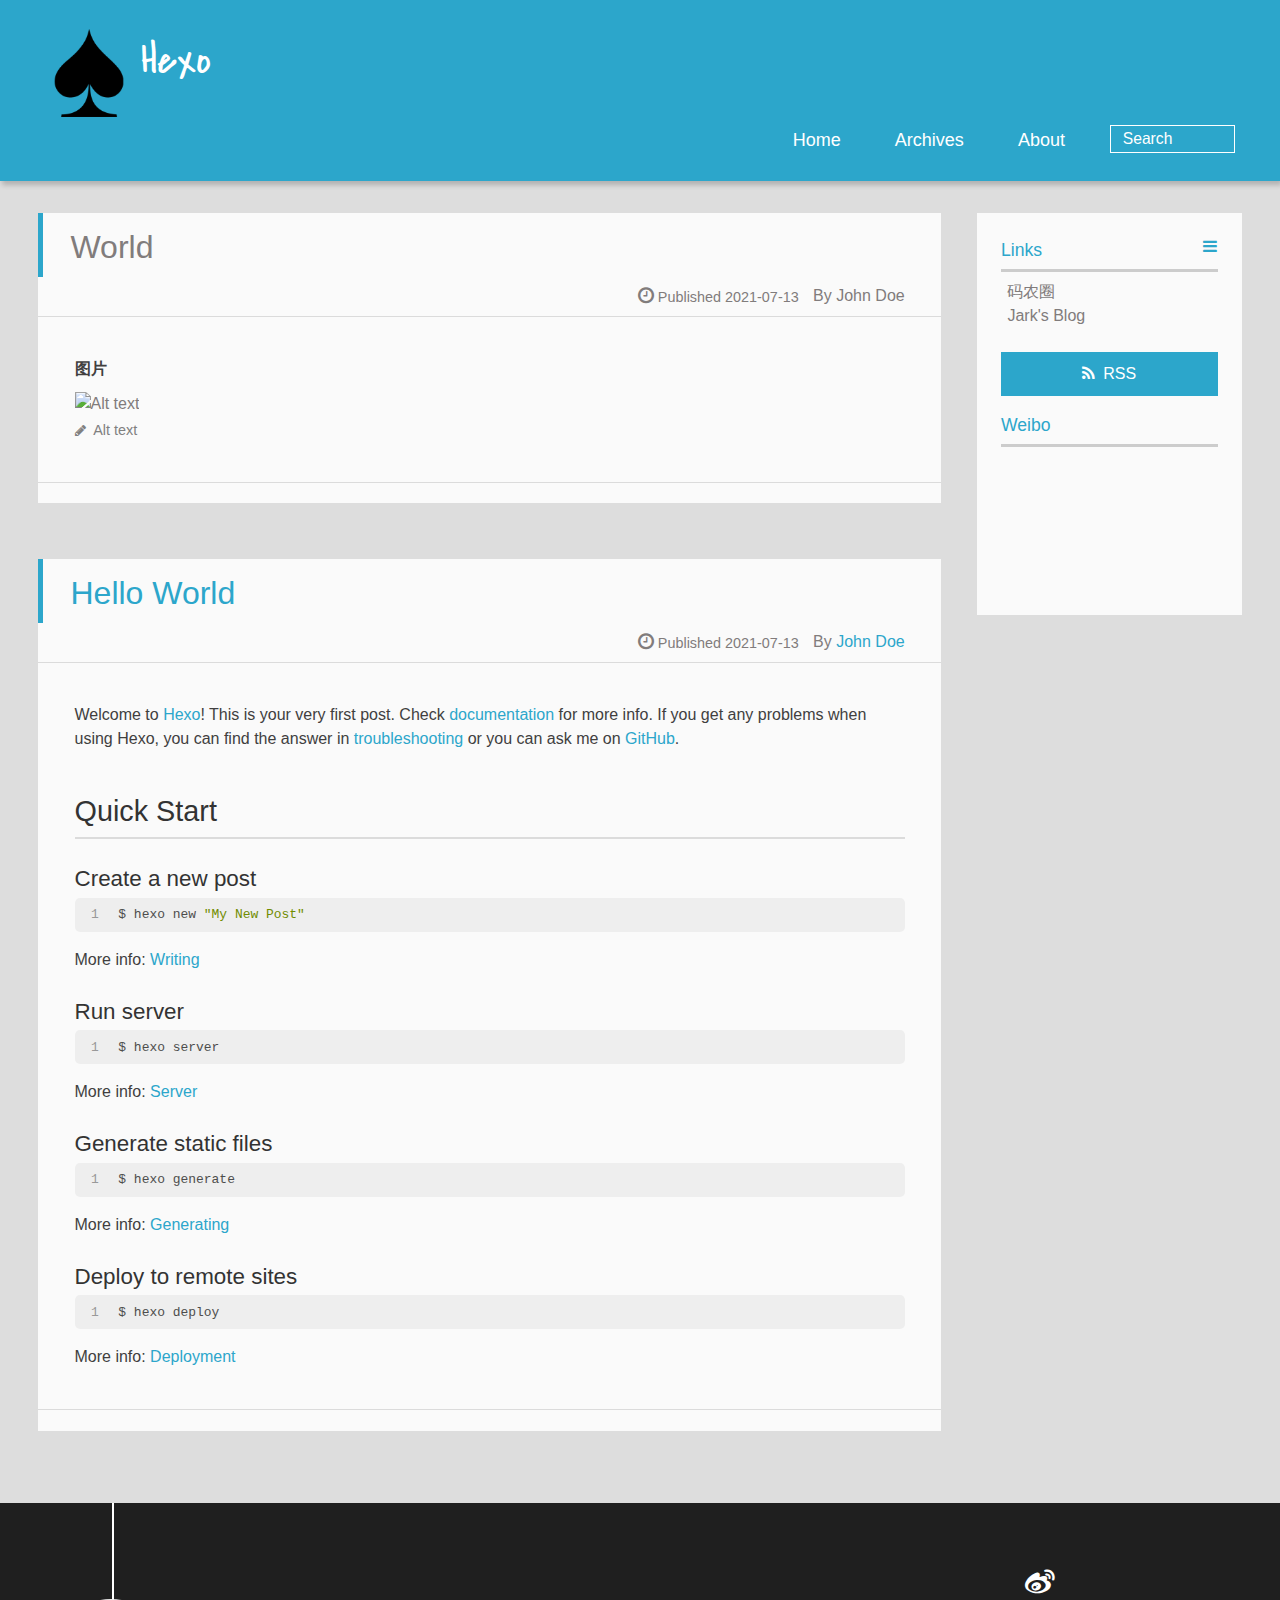
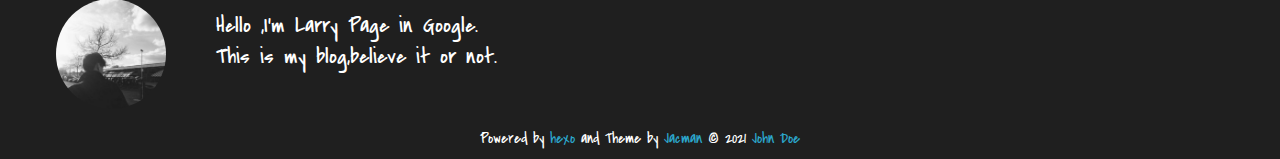
==== commit 4413d92f: "Site updated: 2021-07-28 19:05:58" ====
--- a/index.html
+++ b/index.html
@@ -79,387 +79,6 @@
 
    
     
-    <article class="post-expand post" itemprop="articleBody"> 
-        <header class="article-info clearfix">
-  <h1 itemprop="name">
-    
-      <a href="/2021/07/19/vue/" title="" itemprop="url"></a>
-  </h1>
-  <p class="article-author">By
-       
-		<a href="/about" title="John Doe" target="_blank" itemprop="author">John Doe</a>
-		
-  <p class="article-time">
-    <time datetime="2021-07-19T06:18:05.664Z" itemprop="datePublished"> Published 2021-07-19</time>
-    
-  </p>
-</header>
-    <div class="article-content">
-        
-        <hr>
-<h2 id="vue"><a href="#vue" class="headerlink" title="vue"></a>vue</h2><h3 id="简单"><a href="#简单" class="headerlink" title="简单"></a>简单</h3><h4 id="1-MVC-和-MVVM-区别"><a href="#1-MVC-和-MVVM-区别" class="headerlink" title="1 MVC 和 MVVM 区别"></a>1 MVC 和 MVVM 区别</h4><h5 id="MVC"><a href="#MVC" class="headerlink" title="MVC"></a>MVC</h5><p>MVC 全名是 Model View Controller，是模型(model)－视图(view)－控制器(controller)的缩写，一种软件设计典范</p>
-<ul>
-<li><p>Model（模型）：是应用程序中用于处理应用程序数据逻辑的部分。通常模型对象负责在数据库中存取数据</p>
-</li>
-<li><p>View（视图）：是应用程序中处理数据显示的部分。通常视图是依据模型数据创建的</p>
-</li>
-<li><p>Controller（控制器）：是应用程序中处理用户交互的部分。通常控制器负责从视图读取数据，控制用户输入，并向模型发送数据</p>
-<p><img src="D:\资料\12---实训\案例\资料图\微信图片_20210524103232.jpg"></p>
-</li>
-</ul>
-<p>MVC 的思想：一句话描述就是 Controller 负责将 Model 的数据用 View 显示出来，换句话说就是在 Controller 里面把 Model 的数据赋值给 View。</p>
-<h5 id="MVVM"><a href="#MVVM" class="headerlink" title="MVVM"></a>MVVM</h5><p>MVVM 新增了 VM 类</p>
-<ul>
-<li><p>ViewModel 层：做了两件事达到了数据的双向绑定 一是将【模型】转化成【视图】，即将后端传递的数据转化成所看到的页面。实现的方式是：数据绑定。二是将【视图】转化成【模型】，即将所看到的页面转化成后端的数据。实现的方式是：DOM 事件监听。</p>
-<p><img src="D:\资料\12---实训\案例\资料图\微信图片_20210524103309.jpg"></p>
-</li>
-</ul>
-<p>MVVM 与 MVC 最大的区别就是：它实现了 View 和 Model 的自动同步，也就是当 Model 的属性改变时，我们不用再自己手动操作 Dom 元素，来改变 View 的显示，而是改变属性后该属性对应 View 层显示会自动改变（对应Vue数据驱动的思想）</p>
-<p>整体看来，MVVM 比 MVC 精简很多，不仅简化了业务与界面的依赖，还解决了数据频繁更新的问题，不用再用选择器操作 DOM 元素。因为在 MVVM 中，View 不知道 Model 的存在，Model 和 ViewModel 也观察不到 View，这种低耦合模式提高代码的可重用性</p>
-<figure class="highlight plaintext"><table><tr><td class="gutter"><pre><span class="line">1</span><br></pre></td><td class="code"><pre><span class="line">注意：Vue 并没有完全遵循 MVVM 的思想 这一点官网自己也有说明</span><br></pre></td></tr></table></figure>
-
-<p><img src="D:\资料\12---实训\案例\资料图\微信图片_20210524103351.jpg"></p>
-<p>那么问题来了 为什么官方要说 Vue 没有完全遵循 MVVM 思想呢？</p>
-<figure class="highlight plaintext"><table><tr><td class="gutter"><pre><span class="line">1</span><br></pre></td><td class="code"><pre><span class="line">严格的 MVVM 要求 View 不能和 Model 直接通信，而 Vue 提供了 $refs 这个属性，让 Model 可以直接操作 View，违反了这一规定，所以说 Vue 没有完全遵循 MVVM。</span><br></pre></td></tr></table></figure>
-
-<h4 id="2-为什么-data-是一个函数"><a href="#2-为什么-data-是一个函数" class="headerlink" title="2 为什么 data 是一个函数"></a>2 为什么 data 是一个函数</h4><p>组件中的 data 写成一个函数，数据以函数返回值形式定义，这样每复用一次组件，就会返回一份新的 data，类似于给每个组件实例创建一个私有的数据空间，让各个组件实例维护各自的数据。而单纯的写成对象形式，就使得所有组件实例共用了一份 data，就会造成一个变了全都会变的结果</p>
-<h4 id="3-Vue-组件通讯有哪几种方式"><a href="#3-Vue-组件通讯有哪几种方式" class="headerlink" title="3 Vue 组件通讯有哪几种方式"></a>3 Vue 组件通讯有哪几种方式</h4><ol>
-<li>props 和 emit父组件向子组件传递数据是通过prop传递的，子组件传递数据给父组件是通过emit 触发事件来做到的</li>
-<li>parent,children 获取当前组件的父组件和当前组件的子组件</li>
-<li>attrs和listeners A-&gt;B-&gt;C。Vue 2.4 开始提供了attrs 和listeners 来解决这个问题</li>
-<li>父组件中通过 provide 来提供变量，然后在子组件中通过 inject 来注入变量。(官方不推荐在实际业务中使用，但是写组件库时很常用)</li>
-<li>$refs 获取组件实例</li>
-<li>envetBus 兄弟组件数据传递 这种情况下可以使用事件总线的方式</li>
-<li>vuex 状态管理</li>
-</ol>
-<h4 id="4-Vue-的生命周期方法有哪些-一般在哪一步发请求"><a href="#4-Vue-的生命周期方法有哪些-一般在哪一步发请求" class="headerlink" title="4 Vue 的生命周期方法有哪些 一般在哪一步发请求"></a>4 Vue 的生命周期方法有哪些 一般在哪一步发请求</h4><p><strong>「beforeCreate」</strong> 在实例初始化之后，数据观测(data observer) 和 event/watcher 事件配置之前被调用。在当前阶段 data、methods、computed 以及 watch 上的数据和方法都不能被访问</p>
-<p><strong>「created」</strong> 实例已经创建完成之后被调用。在这一步，实例已完成以下的配置：数据观测(data observer)，属性和方法的运算， watch/event 事件回调。这里没有 如果非要想与进行交互，可以通过nextTick 来访问 Dom</p>
-<p><strong>「beforeMount」</strong> 在挂载开始之前被调用：相关的 render 函数首次被调用。</p>
-<p><strong>「mounted」</strong> 在挂载完成后发生，在当前阶段，真实的 Dom 挂载完毕，数据完成双向绑定，可以访问到 Dom 节点</p>
-<p><strong>「beforeUpdate」</strong> 数据更新时调用，发生在虚拟 DOM 重新渲染和打补丁（patch）之前。可以在这个钩子中进一步地更改状态，这不会触发附加的重渲染过程</p>
-<p><strong>「updated」</strong> 发生在更新完成之后，当前阶段组件 Dom 已完成更新。要注意的是避免在此期间更改数据，因为这可能会导致无限循环的更新，该钩子在服务器端渲染期间不被调用。</p>
-<p><strong>「beforeDestroy」</strong> 实例销毁之前调用。在这一步，实例仍然完全可用。我们可以在这时进行善后收尾工作，比如清除计时器。</p>
-<p><strong>「destroyed」</strong> Vue 实例销毁后调用。调用后，Vue 实例指示的所有东西都会解绑定，所有的事件监听器会被移除，所有的子实例也会被销毁。该钩子在服务器端渲染期间不被调用。</p>
-<p><strong>「activated」</strong> keep-alive 专属，组件被激活时调用</p>
-<p><strong>「deactivated」</strong> keep-alive 专属，组件被销毁时调用</p>
-<figure class="highlight plaintext"><table><tr><td class="gutter"><pre><span class="line">1</span><br></pre></td><td class="code"><pre><span class="line">异步请求在哪一步发起？</span><br></pre></td></tr></table></figure>
-
-<p>可以在钩子函数 created、beforeMount、mounted 中进行异步请求，因为在这三个钩子函数中，data 已经创建，可以将服务端端返回的数据进行赋值。</p>
-<p>如果异步请求不需要依赖 Dom 推荐在 created 钩子函数中调用异步请求，因为在 created 钩子函数中调用异步请求有以下优点：</p>
-<ul>
-<li>能更快获取到服务端数据，减少页面  loading 时间；</li>
-<li>ssr  不支持 beforeMount 、mounted 钩子函数，所以放在 created 中有助于一致性；</li>
-</ul>
-<h4 id="5-v-if-和-v-show-的区别"><a href="#5-v-if-和-v-show-的区别" class="headerlink" title="5 v-if 和 v-show 的区别"></a>5 v-if 和 v-show 的区别</h4><p>v-if 在编译过程中会被转化成三元表达式,条件不满足时不渲染此节点。</p>
-<p>v-show 会被编译成指令，条件不满足时控制样式将对应节点隐藏 （display:none）</p>
-<p><strong>「使用场景」</strong></p>
-<p>v-if 适用于在运行时很少改变条件，不需要频繁切换条件的场景</p>
-<p>v-show 适用于需要非常频繁切换条件的场景</p>
-<figure class="highlight plaintext"><table><tr><td class="gutter"><pre><span class="line">1</span><br></pre></td><td class="code"><pre><span class="line">扩展补充：display:none、visibility:hidden 和 opacity:0 之间的区别？</span><br></pre></td></tr></table></figure>
-
-<p><img src="D:\资料\12---实训\案例\资料图\微信图片_20210524103139.jpg"></p>
-<h4 id="6-说说-vue-内置指令"><a href="#6-说说-vue-内置指令" class="headerlink" title="6 说说 vue 内置指令"></a>6 说说 vue 内置指令</h4><p><img src="D:\资料\12---实训\案例\资料图\微信图片_20210524103430.jpg"></p>
-<h4 id="7-怎样理解-Vue-的单向数据流"><a href="#7-怎样理解-Vue-的单向数据流" class="headerlink" title="7 怎样理解 Vue 的单向数据流"></a>7 怎样理解 Vue 的单向数据流</h4><p>数据总是从父组件传到子组件，子组件没有权利修改父组件传过来的数据，只能请求父组件对原始数据进行修改。这样会防止从子组件意外改变父级组件的状态，从而导致你的应用的数据流向难以理解。</p>
-<figure class="highlight plaintext"><table><tr><td class="gutter"><pre><span class="line">1</span><br></pre></td><td class="code"><pre><span class="line">注意：在子组件直接用 v-model 绑定父组件传过来的 prop 这样是不规范的写法 开发环境会报警告</span><br></pre></td></tr></table></figure>
-
-<p>如果实在要改变父组件的 prop 值 可以再 data 里面定义一个变量 并用 prop 的值初始化它 之后用 $emit 通知父组件去修改</p>
-<h4 id="8-computed-和-watch-的区别和运用的场景"><a href="#8-computed-和-watch-的区别和运用的场景" class="headerlink" title="8 computed 和 watch 的区别和运用的场景"></a>8 computed 和 watch 的区别和运用的场景</h4><p>computed 是计算属性，依赖其他属性计算值，并且 computed 的值有缓存，只有当计算值变化才会返回内容，它可以设置 getter 和 setter。</p>
-<p>watch 监听到值的变化就会执行回调，在回调中可以进行一些逻辑操作。</p>
-<p>计算属性一般用在模板渲染中，某个值是依赖了其它的响应式对象甚至是计算属性计算而来；而侦听属性适用于观测某个值的变化去完成一段复杂的业务逻辑</p>
-<h4 id="9-v-if-与-v-for-为什么不建议一起使用"><a href="#9-v-if-与-v-for-为什么不建议一起使用" class="headerlink" title="9 v-if 与 v-for 为什么不建议一起使用"></a>9 v-if 与 v-for 为什么不建议一起使用</h4><p>v-for 和 v-if 不要在同一个标签中使用,因为解析时先解析 v-for 再解析 v-if。如果遇到需要同时使用时可以考虑写成计算属性的方式。</p>
-<h3 id="中等"><a href="#中等" class="headerlink" title="中等"></a>中等</h3><h4 id="10-Vue2-0-响应式数据的原理"><a href="#10-Vue2-0-响应式数据的原理" class="headerlink" title="10 Vue2.0 响应式数据的原理"></a>10 Vue2.0 响应式数据的原理</h4><p>整体思路是数据劫持+观察者模式</p>
-<p>对象内部通过 defineReactive 方法，使用 Object.defineProperty 将属性进行劫持（只会劫持已经存在的属性），数组则是通过重写数组方法来实现。当页面使用对应属性时，每个属性都拥有自己的 dep 属性，存放他所依赖的 watcher（依赖收集），当属性变化后会通知自己对应的 watcher 去更新(派发更新)。</p>
-<p>相关代码如下</p>
-<figure class="highlight plaintext"><table><tr><td class="gutter"><pre><span class="line">1</span><br><span class="line">2</span><br><span class="line">3</span><br><span class="line">4</span><br><span class="line">5</span><br><span class="line">6</span><br><span class="line">7</span><br><span class="line">8</span><br><span class="line">9</span><br><span class="line">10</span><br><span class="line">11</span><br><span class="line">12</span><br><span class="line">13</span><br><span class="line">14</span><br><span class="line">15</span><br><span class="line">16</span><br><span class="line">17</span><br><span class="line">18</span><br><span class="line">19</span><br><span class="line">20</span><br><span class="line">21</span><br><span class="line">22</span><br><span class="line">23</span><br><span class="line">24</span><br><span class="line">25</span><br><span class="line">26</span><br><span class="line">27</span><br><span class="line">28</span><br><span class="line">29</span><br><span class="line">30</span><br><span class="line">31</span><br><span class="line">32</span><br><span class="line">33</span><br><span class="line">34</span><br><span class="line">35</span><br><span class="line">36</span><br><span class="line">37</span><br><span class="line">38</span><br><span class="line">39</span><br><span class="line">40</span><br><span class="line">41</span><br><span class="line">42</span><br><span class="line">43</span><br><span class="line">44</span><br></pre></td><td class="code"><pre><span class="line">class Observer &#123;</span><br><span class="line">  // 观测值</span><br><span class="line">  constructor(value) &#123;</span><br><span class="line">    this.walk(value);</span><br><span class="line">  &#125;</span><br><span class="line">  walk(data) &#123;</span><br><span class="line">    // 对象上的所有属性依次进行观测</span><br><span class="line">    let keys = Object.keys(data);</span><br><span class="line">    for (let i = 0; i &lt; keys.length; i++) &#123;</span><br><span class="line">      let key = keys[i];</span><br><span class="line">      let value = data[key];</span><br><span class="line">      defineReactive(data, key, value);</span><br><span class="line">    &#125;</span><br><span class="line">  &#125;</span><br><span class="line">&#125;</span><br><span class="line">// Object.defineProperty数据劫持核心 兼容性在ie9以及以上</span><br><span class="line">function defineReactive(data, key, value) &#123;</span><br><span class="line">  observe(value); // 递归关键</span><br><span class="line">  // --如果value还是一个对象会继续走一遍odefineReactive 层层遍历一直到value不是对象才停止</span><br><span class="line">  //   思考？如果Vue数据嵌套层级过深 &gt;&gt;性能会受影响</span><br><span class="line">  Object.defineProperty(data, key, &#123;</span><br><span class="line">    get() &#123;</span><br><span class="line">      console.log(&quot;获取值&quot;);</span><br><span class="line"></span><br><span class="line">      //需要做依赖收集过程 这里代码没写出来</span><br><span class="line">      return value;</span><br><span class="line">    &#125;,</span><br><span class="line">    set(newValue) &#123;</span><br><span class="line">      if (newValue === value) return;</span><br><span class="line">      console.log(&quot;设置值&quot;);</span><br><span class="line">      //需要做派发更新过程 这里代码没写出来</span><br><span class="line">      value = newValue;</span><br><span class="line">    &#125;,</span><br><span class="line">  &#125;);</span><br><span class="line">&#125;</span><br><span class="line">export function observe(value) &#123;</span><br><span class="line">  // 如果传过来的是对象或者数组 进行属性劫持</span><br><span class="line">  if (</span><br><span class="line">    Object.prototype.toString.call(value) === &quot;[object Object]&quot; ||</span><br><span class="line">    Array.isArray(value)</span><br><span class="line">  ) &#123;</span><br><span class="line">    return new Observer(value);</span><br><span class="line">  &#125;</span><br><span class="line">&#125;</span><br></pre></td></tr></table></figure>
-
-<h4 id="11-Vue-如何检测数组变化"><a href="#11-Vue-如何检测数组变化" class="headerlink" title="11 Vue 如何检测数组变化"></a>11 Vue 如何检测数组变化</h4><p>数组考虑性能原因没有用 defineProperty 对数组的每一项进行拦截，而是选择对 7 种数组（push,shift,pop,splice,unshift,sort,reverse）方法进行重写(AOP 切片思想)</p>
-<p>所以在 Vue 中修改数组的索引和长度是无法监控到的。需要通过以上 7 种变异方法修改数组才会触发数组对应的 watcher 进行更新</p>
-<p>相关代码如下</p>
-<figure class="highlight plaintext"><table><tr><td class="gutter"><pre><span class="line">1</span><br><span class="line">2</span><br><span class="line">3</span><br><span class="line">4</span><br><span class="line">5</span><br><span class="line">6</span><br><span class="line">7</span><br><span class="line">8</span><br><span class="line">9</span><br><span class="line">10</span><br><span class="line">11</span><br><span class="line">12</span><br><span class="line">13</span><br><span class="line">14</span><br><span class="line">15</span><br><span class="line">16</span><br><span class="line">17</span><br><span class="line">18</span><br><span class="line">19</span><br><span class="line">20</span><br><span class="line">21</span><br><span class="line">22</span><br><span class="line">23</span><br><span class="line">24</span><br><span class="line">25</span><br><span class="line">26</span><br><span class="line">27</span><br><span class="line">28</span><br><span class="line">29</span><br><span class="line">30</span><br><span class="line">31</span><br><span class="line">32</span><br><span class="line">33</span><br><span class="line">34</span><br><span class="line">35</span><br><span class="line">36</span><br><span class="line">37</span><br><span class="line">38</span><br><span class="line">39</span><br><span class="line">40</span><br><span class="line">41</span><br></pre></td><td class="code"><pre><span class="line">// src/obserber/array.js</span><br><span class="line">// 先保留数组原型</span><br><span class="line">const arrayProto = Array.prototype;</span><br><span class="line">// 然后将arrayMethods继承自数组原型</span><br><span class="line">// 这里是面向切片编程思想（AOP）--不破坏封装的前提下，动态的扩展功能</span><br><span class="line">export const arrayMethods = Object.create(arrayProto);</span><br><span class="line">let methodsToPatch = [</span><br><span class="line">  &quot;push&quot;,</span><br><span class="line">  &quot;pop&quot;,</span><br><span class="line">  &quot;shift&quot;,</span><br><span class="line">  &quot;unshift&quot;,</span><br><span class="line">  &quot;splice&quot;,</span><br><span class="line">  &quot;reverse&quot;,</span><br><span class="line">  &quot;sort&quot;,</span><br><span class="line">];</span><br><span class="line">methodsToPatch.forEach((method) =&gt; &#123;</span><br><span class="line">  arrayMethods[method] = function (...args) &#123;</span><br><span class="line">    //   这里保留原型方法的执行结果</span><br><span class="line">    const result = arrayProto[method].apply(this, args);</span><br><span class="line">    // 这句话是关键</span><br><span class="line">    // this代表的就是数据本身 比如数据是&#123;a:[1,2,3]&#125; 那么我们使用a.push(4)  this就是a  ob就是a.__ob__ 这个属性就是上段代码增加的 代表的是该数据已经被响应式观察过了指向Observer实例</span><br><span class="line">    const ob = this.__ob__;</span><br><span class="line"></span><br><span class="line">    // 这里的标志就是代表数组有新增操作</span><br><span class="line">    let inserted;</span><br><span class="line">    switch (method) &#123;</span><br><span class="line">      case &quot;push&quot;:</span><br><span class="line">      case &quot;unshift&quot;:</span><br><span class="line">        inserted = args;</span><br><span class="line">        break;</span><br><span class="line">      case &quot;splice&quot;:</span><br><span class="line">        inserted = args.slice(2);</span><br><span class="line">      default:</span><br><span class="line">        break;</span><br><span class="line">    &#125;</span><br><span class="line">    // 如果有新增的元素 inserted是一个数组 调用Observer实例的observeArray对数组每一项进行观测</span><br><span class="line">    if (inserted) ob.observeArray(inserted);</span><br><span class="line">    // 之后咱们还可以在这里检测到数组改变了之后从而触发视图更新的操作--后续源码会揭晓</span><br><span class="line">    return result;</span><br><span class="line">  &#125;;</span><br><span class="line">&#125;);</span><br></pre></td></tr></table></figure>
-
-<h4 id="12-vue3-0-用过吗-了解多少"><a href="#12-vue3-0-用过吗-了解多少" class="headerlink" title="12 vue3.0 用过吗 了解多少"></a>12 vue3.0 用过吗 了解多少</h4><ul>
-<li>响应式原理的改变 Vue3.x 使用 Proxy 取代 Vue2.x 版本的 Object.defineProperty</li>
-<li>组件选项声明方式 Vue3.x 使用 Composition API setup 是 Vue3.x 新增的一个选项， 他是组件内使用 Composition API 的入口。</li>
-<li>模板语法变化 slot 具名插槽语法 自定义指令 v-model 升级</li>
-<li>其它方面的更改 Suspense 支持 Fragment（多个根节点）和 Protal（在 dom 其他部分渲染组建内容）组件，针对一些特殊的场景做了处理。基于 treeshaking 优化，提供了更多的内置功能。</li>
-</ul>
-<h4 id="13-Vue3-0-和-2-0-的响应式原理区别"><a href="#13-Vue3-0-和-2-0-的响应式原理区别" class="headerlink" title="13 Vue3.0 和 2.0 的响应式原理区别"></a>13 Vue3.0 和 2.0 的响应式原理区别</h4><p>Vue3.x 改用 Proxy 替代 Object.defineProperty。因为 Proxy 可以直接监听对象和数组的变化，并且有多达 13 种拦截方法。</p>
-<p>相关代码如下</p>
-<figure class="highlight plaintext"><table><tr><td class="gutter"><pre><span class="line">1</span><br><span class="line">2</span><br><span class="line">3</span><br><span class="line">4</span><br><span class="line">5</span><br><span class="line">6</span><br><span class="line">7</span><br><span class="line">8</span><br><span class="line">9</span><br><span class="line">10</span><br><span class="line">11</span><br><span class="line">12</span><br><span class="line">13</span><br><span class="line">14</span><br><span class="line">15</span><br><span class="line">16</span><br><span class="line">17</span><br><span class="line">18</span><br><span class="line">19</span><br><span class="line">20</span><br><span class="line">21</span><br><span class="line">22</span><br><span class="line">23</span><br><span class="line">24</span><br><span class="line">25</span><br><span class="line">26</span><br><span class="line">27</span><br><span class="line">28</span><br><span class="line">29</span><br><span class="line">30</span><br><span class="line">31</span><br><span class="line">32</span><br><span class="line">33</span><br><span class="line">34</span><br><span class="line">35</span><br><span class="line">36</span><br><span class="line">37</span><br><span class="line">38</span><br><span class="line">39</span><br><span class="line">40</span><br><span class="line">41</span><br><span class="line">42</span><br><span class="line">43</span><br><span class="line">44</span><br><span class="line">45</span><br><span class="line">46</span><br><span class="line">47</span><br></pre></td><td class="code"><pre><span class="line">import &#123; mutableHandlers &#125; from &quot;./baseHandlers&quot;; // 代理相关逻辑</span><br><span class="line">import &#123; isObject &#125; from &quot;./util&quot;; // 工具方法</span><br><span class="line"></span><br><span class="line">export function reactive(target) &#123;</span><br><span class="line">  // 根据不同参数创建不同响应式对象</span><br><span class="line">  return createReactiveObject(target, mutableHandlers);</span><br><span class="line">&#125;</span><br><span class="line">function createReactiveObject(target, baseHandler) &#123;</span><br><span class="line">  if (!isObject(target)) &#123;</span><br><span class="line">    return target;</span><br><span class="line">  &#125;</span><br><span class="line">  const observed = new Proxy(target, baseHandler);</span><br><span class="line">  return observed;</span><br><span class="line">&#125;</span><br><span class="line"></span><br><span class="line">const get = createGetter();</span><br><span class="line">const set = createSetter();</span><br><span class="line"></span><br><span class="line">function createGetter() &#123;</span><br><span class="line">  return function get(target, key, receiver) &#123;</span><br><span class="line">    // 对获取的值进行放射</span><br><span class="line">    const res = Reflect.get(target, key, receiver);</span><br><span class="line">    console.log(&quot;属性获取&quot;, key);</span><br><span class="line">    if (isObject(res)) &#123;</span><br><span class="line">      // 如果获取的值是对象类型，则返回当前对象的代理对象</span><br><span class="line">      return reactive(res);</span><br><span class="line">    &#125;</span><br><span class="line">    return res;</span><br><span class="line">  &#125;;</span><br><span class="line">&#125;</span><br><span class="line">function createSetter() &#123;</span><br><span class="line">  return function set(target, key, value, receiver) &#123;</span><br><span class="line">    const oldValue = target[key];</span><br><span class="line">    const hadKey = hasOwn(target, key);</span><br><span class="line">    const result = Reflect.set(target, key, value, receiver);</span><br><span class="line">    if (!hadKey) &#123;</span><br><span class="line">      console.log(&quot;属性新增&quot;, key, value);</span><br><span class="line">    &#125; else if (hasChanged(value, oldValue)) &#123;</span><br><span class="line">      console.log(&quot;属性值被修改&quot;, key, value);</span><br><span class="line">    &#125;</span><br><span class="line">    return result;</span><br><span class="line">  &#125;;</span><br><span class="line">&#125;</span><br><span class="line">export const mutableHandlers = &#123;</span><br><span class="line">  get, // 当获取属性时调用此方法</span><br><span class="line">  set, // 当修改属性时调用此方法</span><br><span class="line">&#125;;</span><br></pre></td></tr></table></figure>
-
-
-
-<h4 id="14-Vue-的父子组件生命周期钩子函数执行顺序"><a href="#14-Vue-的父子组件生命周期钩子函数执行顺序" class="headerlink" title="14 Vue 的父子组件生命周期钩子函数执行顺序"></a>14 Vue 的父子组件生命周期钩子函数执行顺序</h4><ul>
-<li>加载渲染过程</li>
-</ul>
-<p>父 beforeCreate-&gt;父 created-&gt;父 beforeMount-&gt;子 beforeCreate-&gt;子 created-&gt;子 beforeMount-&gt;子 mounted-&gt;父 mounted</p>
-<ul>
-<li>子组件更新过程</li>
-</ul>
-<p>父 beforeUpdate-&gt;子 beforeUpdate-&gt;子 updated-&gt;父 updated</p>
-<ul>
-<li>父组件更新过程</li>
-</ul>
-<p>父 beforeUpdate-&gt;父 updated</p>
-<ul>
-<li>销毁过程</li>
-</ul>
-<p>父 beforeDestroy-&gt;子 beforeDestroy-&gt;子 destroyed-&gt;父 destroyed</p>
-<h4 id="15-虚拟-DOM-是什么-有什么优缺点"><a href="#15-虚拟-DOM-是什么-有什么优缺点" class="headerlink" title="15 虚拟 DOM 是什么 有什么优缺点"></a>15 虚拟 DOM 是什么 有什么优缺点</h4><p>由于在浏览器中操作 DOM 是很昂贵的。频繁的操作 DOM，会产生一定的性能问题。这就是虚拟 Dom 的产生原因。Vue2 的 Virtual DOM 借鉴了开源库 snabbdom 的实现。Virtual DOM 本质就是用一个原生的 JS 对象去描述一个 DOM 节点，是对真实 DOM 的一层抽象。</p>
-<p><strong>「优点：」</strong></p>
-<ol>
-<li>保证性能下限：框架的虚拟 DOM 需要适配任何上层 API 可能产生的操作，它的一些 DOM 操作的实现必须是普适的，所以它的性能并不是最优的；但是比起粗暴的 DOM 操作性能要好很多，因此框架的虚拟 DOM 至少可以保证在你不需要手动优化的情况下，依然可以提供还不错的性能，即保证性能的下限；</li>
-<li>无需手动操作 DOM：我们不再需要手动去操作 DOM，只需要写好 View-Model 的代码逻辑，框架会根据虚拟 DOM 和 数据双向绑定，帮我们以可预期的方式更新视图，极大提高我们的开发效率；</li>
-<li>跨平台：虚拟 DOM 本质上是 JavaScript 对象,而 DOM 与平台强相关，相比之下虚拟 DOM 可以进行更方便地跨平台操作，例如服务器渲染、weex 开发等等。</li>
-</ol>
-<p><strong>「缺点:」</strong></p>
-<ol>
-<li>无法进行极致优化：虽然虚拟 DOM + 合理的优化，足以应对绝大部分应用的性能需求，但在一些性能要求极高的应用中虚拟 DOM 无法进行针对性的极致优化。</li>
-<li>首次渲染大量 DOM 时，由于多了一层虚拟 DOM 的计算，会比 innerHTML 插入慢。</li>
-</ol>
-<h4 id="16-v-model-原理"><a href="#16-v-model-原理" class="headerlink" title="16 v-model 原理"></a>16 v-model 原理</h4><p>v-model 只是语法糖而已</p>
-<p>v-model 在内部为不同的输入元素使用不同的 property 并抛出不同的事件：</p>
-<ul>
-<li>text 和 textarea 元素使用 value property 和 input 事件；</li>
-<li>checkbox 和 radio 使用 checked property 和 change 事件；</li>
-<li>select 字段将 value 作为 prop 并将 change 作为事件。</li>
-</ul>
-<figure class="highlight plaintext"><table><tr><td class="gutter"><pre><span class="line">1</span><br></pre></td><td class="code"><pre><span class="line">注意:对于需要使用输入法 (如中文、日文、韩文等) 的语言，你会发现 v-model 不会在输入法组合文字过程中得到更新。</span><br></pre></td></tr></table></figure>
-
-<p>在普通标签上</p>
-<figure class="highlight plaintext"><table><tr><td class="gutter"><pre><span class="line">1</span><br><span class="line">2</span><br></pre></td><td class="code"><pre><span class="line">&lt;input v-model=&quot;sth&quot; /&gt;  //这一行等于下一行</span><br><span class="line">   &lt;input v-bind:value=&quot;sth&quot; v-on:input=&quot;sth = $event.target.value&quot; /&gt;</span><br></pre></td></tr></table></figure>
-
-<p>在组件上</p>
-<figure class="highlight plaintext"><table><tr><td class="gutter"><pre><span class="line">1</span><br><span class="line">2</span><br><span class="line">3</span><br><span class="line">4</span><br><span class="line">5</span><br><span class="line">6</span><br><span class="line">7</span><br><span class="line">8</span><br><span class="line">9</span><br><span class="line">10</span><br><span class="line">11</span><br><span class="line">12</span><br><span class="line">13</span><br><span class="line">14</span><br><span class="line">15</span><br><span class="line">16</span><br><span class="line">17</span><br><span class="line">18</span><br></pre></td><td class="code"><pre><span class="line">&lt;currency-input v-model=&quot;price&quot;&gt;&lt;/currentcy-input&gt;</span><br><span class="line">&lt;!--上行代码是下行的语法糖</span><br><span class="line"> &lt;currency-input :value=&quot;price&quot; @input=&quot;price = arguments[0]&quot;&gt;&lt;/currency-input&gt;</span><br><span class="line">--&gt;</span><br><span class="line"></span><br><span class="line">&lt;!-- 子组件定义 --&gt;</span><br><span class="line">Vue.component(&#x27;currency-input&#x27;, &#123;</span><br><span class="line"> template: `</span><br><span class="line">  &lt;span&gt;</span><br><span class="line">   &lt;input</span><br><span class="line">    ref=&quot;input&quot;</span><br><span class="line">    :value=&quot;value&quot;</span><br><span class="line">    @input=&quot;$emit(&#x27;input&#x27;, $event.target.value)&quot;</span><br><span class="line">   &gt;</span><br><span class="line">  &lt;/span&gt;</span><br><span class="line"> `,</span><br><span class="line"> props: [&#x27;value&#x27;],</span><br><span class="line">&#125;)</span><br></pre></td></tr></table></figure>
-
-<h4 id="17-v-for-为什么要加-key"><a href="#17-v-for-为什么要加-key" class="headerlink" title="17 v-for 为什么要加 key"></a>17 v-for 为什么要加 key</h4><p>如果不使用 key，Vue 会使用一种最大限度减少动态元素并且尽可能的尝试就地修改/复用相同类型元素的算法。key 是为 Vue 中 vnode 的唯一标记，通过这个 key，我们的 diff 操作可以更准确、更快速</p>
-<p><strong>「更准确」</strong>：因为带 key 就不是就地复用了，在 sameNode 函数 a.key === b.key 对比中可以避免就地复用的情况。所以会更加准确。</p>
-<p><strong>「更快速」</strong>：利用 key 的唯一性生成 map 对象来获取对应节点，比遍历方式更快</p>
-<p>相关代码如下</p>
-<figure class="highlight plaintext"><table><tr><td class="gutter"><pre><span class="line">1</span><br><span class="line">2</span><br><span class="line">3</span><br><span class="line">4</span><br><span class="line">5</span><br><span class="line">6</span><br><span class="line">7</span><br><span class="line">8</span><br><span class="line">9</span><br><span class="line">10</span><br><span class="line">11</span><br><span class="line">12</span><br><span class="line">13</span><br><span class="line">14</span><br><span class="line">15</span><br></pre></td><td class="code"><pre><span class="line">// 判断两个vnode的标签和key是否相同 如果相同 就可以认为是同一节点就地复用</span><br><span class="line">function isSameVnode(oldVnode, newVnode) &#123;</span><br><span class="line">  return oldVnode.tag === newVnode.tag &amp;&amp; oldVnode.key === newVnode.key;</span><br><span class="line">&#125;</span><br><span class="line"></span><br><span class="line">// 根据key来创建老的儿子的index映射表  类似 &#123;&#x27;a&#x27;:0,&#x27;b&#x27;:1&#125; 代表key为&#x27;a&#x27;的节点在第一个位置 key为&#x27;b&#x27;的节点在第二个位置</span><br><span class="line">function makeIndexByKey(children) &#123;</span><br><span class="line">  let map = &#123;&#125;;</span><br><span class="line">  children.forEach((item, index) =&gt; &#123;</span><br><span class="line">    map[item.key] = index;</span><br><span class="line">  &#125;);</span><br><span class="line">  return map;</span><br><span class="line">&#125;</span><br><span class="line">// 生成的映射表</span><br><span class="line">let map = makeIndexByKey(oldCh);</span><br></pre></td></tr></table></figure>
-
-<h4 id="18-Vue-事件绑定原理"><a href="#18-Vue-事件绑定原理" class="headerlink" title="18 Vue 事件绑定原理"></a>18 Vue 事件绑定原理</h4><p>原生事件绑定是通过 addEventListener 绑定给真实元素的，组件事件绑定是通过 Vue 自定义的 $on 实现的。如果要在组件上使用原生事件，需要加.native 修饰符，这样就相当于在父组件中把子组件当做普通 html 标签，然后加上原生事件。</p>
-<p>on、emit 是基于发布订阅模式的，维护一个事件中心，on 的时候将事件按名称存在事件中心里，称之为订阅者，然后 emit 将对应的事件进行发布，去执行事件中心里的对应的监听器</p>
-<h4 id="19-vue-router-路由钩子函数是什么-执行顺序是什么"><a href="#19-vue-router-路由钩子函数是什么-执行顺序是什么" class="headerlink" title="19 vue-router 路由钩子函数是什么 执行顺序是什么"></a>19 vue-router 路由钩子函数是什么 执行顺序是什么</h4><p>路由钩子的执行流程, 钩子函数种类有:全局守卫、路由守卫、组件守卫</p>
-<p><strong>「完整的导航解析流程:」</strong></p>
-<ol>
-<li>导航被触发。</li>
-<li>在失活的组件里调用 beforeRouteLeave 守卫。</li>
-<li>调用全局的 beforeEach 守卫。</li>
-<li>在重用的组件里调用 beforeRouteUpdate 守卫 (2.2+)。</li>
-<li>在路由配置里调用 beforeEnter。</li>
-<li>解析异步路由组件。</li>
-<li>在被激活的组件里调用 beforeRouteEnter。</li>
-<li>调用全局的 beforeResolve 守卫 (2.5+)。</li>
-<li>导航被确认。</li>
-<li>调用全局的 afterEach 钩子。</li>
-<li>触发 DOM 更新。</li>
-<li>调用 beforeRouteEnter 守卫中传给 next 的回调函数，创建好的组件实例会作为回调函数的参数传入。</li>
-</ol>
-<h4 id="20-vue-router-动态路由是什么-有什么问题"><a href="#20-vue-router-动态路由是什么-有什么问题" class="headerlink" title="20 vue-router 动态路由是什么 有什么问题"></a>20 vue-router 动态路由是什么 有什么问题</h4><p>我们经常需要把某种模式匹配到的所有路由，全都映射到同个组件。例如，我们有一个 User 组件，对于所有 ID 各不相同的用户，都要使用这个组件来渲染。那么，我们可以在 vue-router 的路由路径中使用“动态路径参数”(dynamic segment) 来达到这个效果：</p>
-<figure class="highlight plaintext"><table><tr><td class="gutter"><pre><span class="line">1</span><br><span class="line">2</span><br><span class="line">3</span><br><span class="line">4</span><br><span class="line">5</span><br><span class="line">6</span><br><span class="line">7</span><br><span class="line">8</span><br><span class="line">9</span><br><span class="line">10</span><br></pre></td><td class="code"><pre><span class="line">const User = &#123;</span><br><span class="line">  template: &quot;&lt;div&gt;User&lt;/div&gt;&quot;,</span><br><span class="line">&#125;;</span><br><span class="line"></span><br><span class="line">const router = new VueRouter(&#123;</span><br><span class="line">  routes: [</span><br><span class="line">    // 动态路径参数 以冒号开头</span><br><span class="line">    &#123; path: &quot;/user/:id&quot;, component: User &#125;,</span><br><span class="line">  ],</span><br><span class="line">&#125;);</span><br></pre></td></tr></table></figure>
-
-<p>问题:vue-router 组件复用导致路由参数失效怎么办？</p>
-<p>解决方法：</p>
-<p>1.通过 watch 监听路由参数再发请求</p>
-<figure class="highlight plaintext"><table><tr><td class="gutter"><pre><span class="line">1</span><br><span class="line">2</span><br><span class="line">3</span><br><span class="line">4</span><br><span class="line">5</span><br><span class="line">6</span><br></pre></td><td class="code"><pre><span class="line">watch: &#123; //通过watch来监听路由变化</span><br><span class="line"></span><br><span class="line"> &quot;$route&quot;: function()&#123;</span><br><span class="line"> this.getData(this.$route.params.xxx);</span><br><span class="line"> &#125;</span><br><span class="line"></span><br></pre></td></tr></table></figure>
-
-<p>2.用 :key 来阻止“复用”</p>
-<figure class="highlight plaintext"><table><tr><td class="gutter"><pre><span class="line">1</span><br></pre></td><td class="code"><pre><span class="line">&lt;router-view :key=&quot;$route.fullPath&quot; /&gt;</span><br></pre></td></tr></table></figure>
-
-<h4 id="21-谈一下对-vuex-的个人理解"><a href="#21-谈一下对-vuex-的个人理解" class="headerlink" title="21 谈一下对 vuex 的个人理解"></a>21 谈一下对 vuex 的个人理解</h4><p>vuex 是专门为 vue 提供的全局状态管理系统，用于多个组件中数据共享、数据缓存等。（无法持久化、内部核心原理是通过创造一个全局实例 new Vue）</p>
-<p><img src="D:\资料\12---实训\案例\资料图\微信图片_20210524105103.jpg"></p>
-<p>主要包括以下几个模块：</p>
-<ul>
-<li>State：定义了应用状态的数据结构，可以在这里设置默认的初始状态。</li>
-<li>Getter：允许组件从 Store 中获取数据，mapGetters 辅助函数仅仅是将 store 中的 getter 映射到局部计算属性。</li>
-<li>Mutation：是唯一更改 store 中状态的方法，且必须是同步函数。</li>
-<li>Action：用于提交 mutation，而不是直接变更状态，可以包含任意异步操作。</li>
-<li>Module：允许将单一的 Store 拆分为多个 store 且同时保存在单一的状态树中。</li>
-</ul>
-<h4 id="22-Vuex-页面刷新数据丢失怎么解决"><a href="#22-Vuex-页面刷新数据丢失怎么解决" class="headerlink" title="22 Vuex 页面刷新数据丢失怎么解决"></a>22 Vuex 页面刷新数据丢失怎么解决</h4><p>需要做 vuex 数据持久化 一般使用本地存储的方案来保存数据 可以自己设计存储方案 也可以使用第三方插件</p>
-<p>推荐使用 vuex-persist 插件，它就是为 Vuex 持久化存储而生的一个插件。不需要你手动存取 storage ，而是直接将状态保存至 cookie 或者 localStorage 中</p>
-<h4 id="23-Vuex-为什么要分模块并且加命名空间"><a href="#23-Vuex-为什么要分模块并且加命名空间" class="headerlink" title="23 Vuex 为什么要分模块并且加命名空间"></a>23 Vuex 为什么要分模块并且加命名空间</h4><p><strong>「模块」</strong>:由于使用单一状态树，应用的所有状态会集中到一个比较大的对象。当应用变得非常复杂时，store 对象就有可能变得相当臃肿。为了解决以上问题，Vuex 允许我们将 store 分割成模块（module）。每个模块拥有自己的 state、mutation、action、getter、甚至是嵌套子模块。</p>
-<p><strong>「命名空间」</strong>：默认情况下，模块内部的 action、mutation 和 getter 是注册在全局命名空间的——这样使得多个模块能够对同一 mutation 或 action 作出响应。如果希望你的模块具有更高的封装度和复用性，你可以通过添加 namespaced: true 的方式使其成为带命名空间的模块。当模块被注册后，它的所有 getter、action 及 mutation 都会自动根据模块注册的路径调整命名。</p>
-<h4 id="24-使用过-Vue-SSR-吗？说说-SSR"><a href="#24-使用过-Vue-SSR-吗？说说-SSR" class="headerlink" title="24 使用过 Vue SSR 吗？说说 SSR"></a>24 使用过 Vue SSR 吗？说说 SSR</h4><p>SSR 也就是服务端渲染，也就是将 Vue 在客户端把标签渲染成 HTML 的工作放在服务端完成，然后再把 html 直接返回给客户端。</p>
-<p><strong>「优点：」</strong></p>
-<p>SSR 有着更好的 SEO、并且首屏加载速度更快</p>
-<p><strong>「缺点：」</strong> 开发条件会受到限制，服务器端渲染只支持 beforeCreate 和 created 两个钩子，当我们需要一些外部扩展库时需要特殊处理，服务端渲染应用程序也需要处于 Node.js 的运行环境。</p>
-<p>服务器会有更大的负载需求</p>
-<h4 id="25-vue-中使用了哪些设计模式"><a href="#25-vue-中使用了哪些设计模式" class="headerlink" title="25 vue 中使用了哪些设计模式"></a>25 vue 中使用了哪些设计模式</h4><p>1.工厂模式 - 传入参数即可创建实例</p>
-<p>虚拟 DOM 根据参数的不同返回基础标签的 Vnode 和组件 Vnode</p>
-<p>2.单例模式 - 整个程序有且仅有一个实例</p>
-<p>vuex 和 vue-router 的插件注册方法 install 判断如果系统存在实例就直接返回掉</p>
-<p>3.发布-订阅模式 (vue 事件机制)</p>
-<p>4.观察者模式 (响应式数据原理)</p>
-<p>5.装饰模式: (@装饰器的用法)</p>
-<p>6.策略模式 策略模式指对象有某个行为,但是在不同的场景中,该行为有不同的实现方案-比如选项的合并策略</p>
-<h4 id="26-你都做过哪些-Vue-的性能优化"><a href="#26-你都做过哪些-Vue-的性能优化" class="headerlink" title="26 你都做过哪些 Vue 的性能优化"></a>26 你都做过哪些 Vue 的性能优化</h4><figure class="highlight plaintext"><table><tr><td class="gutter"><pre><span class="line">1</span><br></pre></td><td class="code"><pre><span class="line">这里只列举针对 Vue 的性能优化 整个项目的性能优化是一个大工程 </span><br></pre></td></tr></table></figure>
-
-<ul>
-<li>对象层级不要过深，否则性能就会差</li>
-<li>不需要响应式的数据不要放到 data 中（可以用 Object.freeze() 冻结数据）</li>
-<li>v-if 和 v-show 区分使用场景</li>
-<li>computed 和 watch 区分使用场景</li>
-<li>v-for 遍历必须加 key，key 最好是 id 值，且避免同时使用 v-if</li>
-<li>大数据列表和表格性能优化-虚拟列表/虚拟表格</li>
-<li>防止内部泄漏，组件销毁后把全局变量和事件销毁</li>
-<li>图片懒加载</li>
-<li>路由懒加载</li>
-<li>第三方插件的按需引入</li>
-<li>适当采用 keep-alive 缓存组件</li>
-<li>防抖、节流运用</li>
-<li>服务端渲染 SSR or 预渲染</li>
-</ul>
-<h3 id="困难"><a href="#困难" class="headerlink" title="困难"></a>困难</h3><h4 id="27-Vue-mixin-的使用场景和原理"><a href="#27-Vue-mixin-的使用场景和原理" class="headerlink" title="27 Vue.mixin 的使用场景和原理"></a>27 Vue.mixin 的使用场景和原理</h4><p>在日常的开发中，我们经常会遇到在不同的组件中经常会需要用到一些相同或者相似的代码，这些代码的功能相对独立，可以通过 Vue 的 mixin 功能抽离公共的业务逻辑，原理类似“对象的继承”，当组件初始化时会调用 mergeOptions 方法进行合并，采用策略模式针对不同的属性进行合并。当组件和混入对象含有同名选项时，这些选项将以恰当的方式进行“合并”。</p>
-<p>相关代码如下</p>
-<figure class="highlight plaintext"><table><tr><td class="gutter"><pre><span class="line">1</span><br><span class="line">2</span><br><span class="line">3</span><br><span class="line">4</span><br><span class="line">5</span><br><span class="line">6</span><br><span class="line">7</span><br><span class="line">8</span><br><span class="line">9</span><br><span class="line">10</span><br><span class="line">11</span><br><span class="line">12</span><br><span class="line">13</span><br><span class="line">14</span><br><span class="line">15</span><br><span class="line">16</span><br><span class="line">17</span><br><span class="line">18</span><br><span class="line">19</span><br><span class="line">20</span><br><span class="line">21</span><br><span class="line">22</span><br><span class="line">23</span><br><span class="line">24</span><br><span class="line">25</span><br><span class="line">26</span><br><span class="line">27</span><br><span class="line">28</span><br><span class="line">29</span><br><span class="line">30</span><br><span class="line">31</span><br><span class="line">32</span><br><span class="line">33</span><br><span class="line">34</span><br><span class="line">35</span><br><span class="line">36</span><br><span class="line">37</span><br><span class="line">38</span><br><span class="line">39</span><br><span class="line">40</span><br><span class="line">41</span><br><span class="line">42</span><br><span class="line">43</span><br><span class="line">44</span><br><span class="line">45</span><br><span class="line">46</span><br><span class="line">47</span><br><span class="line">48</span><br><span class="line">49</span><br></pre></td><td class="code"><pre><span class="line">let callbacks = [];</span><br><span class="line">let pending = false;</span><br><span class="line">function flushCallbacks() &#123;</span><br><span class="line">  pending = false; //把标志还原为false</span><br><span class="line">  // 依次执行回调</span><br><span class="line">  for (let i = 0; i &lt; callbacks.length; i++) &#123;</span><br><span class="line">    callbacks[i]( &quot;i&quot;);</span><br><span class="line">  &#125;</span><br><span class="line">&#125;</span><br><span class="line">let timerFunc; //定义异步方法  采用优雅降级</span><br><span class="line">if (typeof Promise !== &quot;undefined&quot;) &#123;</span><br><span class="line">  // 如果支持promise</span><br><span class="line">  const p = Promise.resolve();</span><br><span class="line">  timerFunc = () =&gt; &#123;</span><br><span class="line">    p.then(flushCallbacks);</span><br><span class="line">  &#125;;</span><br><span class="line">&#125; else if (typeof MutationObserver !== &quot;undefined&quot;) &#123;</span><br><span class="line">  // MutationObserver 主要是监听dom变化 也是一个异步方法</span><br><span class="line">  let counter = 1;</span><br><span class="line">  const observer = new MutationObserver(flushCallbacks);</span><br><span class="line">  const textNode = document.createTextNode(String(counter));</span><br><span class="line">  observer.observe(textNode, &#123;</span><br><span class="line">    characterData: true,</span><br><span class="line">  &#125;);</span><br><span class="line">  timerFunc = () =&gt; &#123;</span><br><span class="line">    counter = (counter + 1) % 2;</span><br><span class="line">    textNode.data = String(counter);</span><br><span class="line">  &#125;;</span><br><span class="line">&#125; else if (typeof setImmediate !== &quot;undefined&quot;) &#123;</span><br><span class="line">  // 如果前面都不支持 判断setImmediate</span><br><span class="line">  timerFunc = () =&gt; &#123;</span><br><span class="line">    setImmediate(flushCallbacks);</span><br><span class="line">  &#125;;</span><br><span class="line">&#125; else &#123;</span><br><span class="line">  // 最后降级采用setTimeout</span><br><span class="line">  timerFunc = () =&gt; &#123;</span><br><span class="line">    setTimeout(flushCallbacks, 0);</span><br><span class="line">  &#125;;</span><br><span class="line">&#125;</span><br><span class="line"></span><br><span class="line">export function nextTick(cb) &#123;</span><br><span class="line">  // 除了渲染watcher  还有用户自己手动调用的nextTick 一起被收集到数组</span><br><span class="line">  callbacks.push(cb);</span><br><span class="line">  if (!pending) &#123;</span><br><span class="line">    // 如果多次调用nextTick  只会执行一次异步 等异步队列清空之后再把标志变为false</span><br><span class="line">    pending = true;</span><br><span class="line">    timerFunc();</span><br><span class="line">  &#125;</span><br><span class="line">&#125;</span><br></pre></td></tr></table></figure>
-
-<h4 id="29-keep-alive-使用场景和原理"><a href="#29-keep-alive-使用场景和原理" class="headerlink" title="29 keep-alive 使用场景和原理"></a>29 keep-alive 使用场景和原理</h4><p>keep-alive 是 Vue 内置的一个组件，可以实现组件缓存，当组件切换时不会对当前组件进行卸载。</p>
-<ul>
-<li>常用的两个属性 include/exclude，允许组件有条件的进行缓存。</li>
-<li>两个生命周期 activated/deactivated，用来得知当前组件是否处于活跃状态。</li>
-<li>keep-alive 的中还运用了 LRU(最近最少使用) 算法，选择最近最久未使用的组件予以淘汰。</li>
-</ul>
-<p>相关代码如下</p>
-<figure class="highlight plaintext"><table><tr><td class="gutter"><pre><span class="line">1</span><br><span class="line">2</span><br><span class="line">3</span><br><span class="line">4</span><br><span class="line">5</span><br><span class="line">6</span><br><span class="line">7</span><br><span class="line">8</span><br><span class="line">9</span><br><span class="line">10</span><br><span class="line">11</span><br><span class="line">12</span><br><span class="line">13</span><br><span class="line">14</span><br><span class="line">15</span><br><span class="line">16</span><br><span class="line">17</span><br><span class="line">18</span><br><span class="line">19</span><br><span class="line">20</span><br><span class="line">21</span><br><span class="line">22</span><br><span class="line">23</span><br><span class="line">24</span><br><span class="line">25</span><br><span class="line">26</span><br><span class="line">27</span><br><span class="line">28</span><br><span class="line">29</span><br><span class="line">30</span><br><span class="line">31</span><br><span class="line">32</span><br><span class="line">33</span><br><span class="line">34</span><br><span class="line">35</span><br><span class="line">36</span><br><span class="line">37</span><br><span class="line">38</span><br><span class="line">39</span><br><span class="line">40</span><br><span class="line">41</span><br><span class="line">42</span><br><span class="line">43</span><br><span class="line">44</span><br><span class="line">45</span><br><span class="line">46</span><br><span class="line">47</span><br><span class="line">48</span><br><span class="line">49</span><br><span class="line">50</span><br><span class="line">51</span><br><span class="line">52</span><br><span class="line">53</span><br><span class="line">54</span><br><span class="line">55</span><br><span class="line">56</span><br><span class="line">57</span><br><span class="line">58</span><br><span class="line">59</span><br><span class="line">60</span><br><span class="line">61</span><br><span class="line">62</span><br><span class="line">63</span><br><span class="line">64</span><br><span class="line">65</span><br><span class="line">66</span><br><span class="line">67</span><br><span class="line">68</span><br><span class="line">69</span><br><span class="line">70</span><br><span class="line">71</span><br><span class="line">72</span><br><span class="line">73</span><br><span class="line">74</span><br><span class="line">75</span><br><span class="line">76</span><br><span class="line">77</span><br><span class="line">78</span><br><span class="line">79</span><br><span class="line">80</span><br></pre></td><td class="code"><pre><span class="line">export default &#123;</span><br><span class="line">  name: &quot;keep-alive&quot;,</span><br><span class="line">  abstract: true, //抽象组件</span><br><span class="line"></span><br><span class="line">  props: &#123;</span><br><span class="line">    include: patternTypes, //要缓存的组件</span><br><span class="line">    exclude: patternTypes, //要排除的组件</span><br><span class="line">    max: [String, Number], //最大缓存数</span><br><span class="line">  &#125;,</span><br><span class="line"></span><br><span class="line">  created() &#123;</span><br><span class="line">    this.cache = Object.create(null); //缓存对象  &#123;a:vNode,b:vNode&#125;</span><br><span class="line">    this.keys = []; //缓存组件的key集合 [a,b]</span><br><span class="line">  &#125;,</span><br><span class="line"></span><br><span class="line">  destroyed() &#123;</span><br><span class="line">    for (const key in this.cache) &#123;</span><br><span class="line">      pruneCacheEntry(this.cache, key, this.keys);</span><br><span class="line">    &#125;</span><br><span class="line">  &#125;,</span><br><span class="line"></span><br><span class="line">  mounted() &#123;</span><br><span class="line">    //动态监听include  exclude</span><br><span class="line">    this.$watch(&quot;include&quot;, (val) =&gt; &#123;</span><br><span class="line">      pruneCache(this, (name) =&gt; matches(val, name));</span><br><span class="line">    &#125;);</span><br><span class="line">    this.$watch(&quot;exclude&quot;, (val) =&gt; &#123;</span><br><span class="line">      pruneCache(this, (name) =&gt; !matches(val, name));</span><br><span class="line">    &#125;);</span><br><span class="line">  &#125;,</span><br><span class="line"></span><br><span class="line">  render() &#123;</span><br><span class="line">    const slot = this.$slots.default; //获取包裹的插槽默认值</span><br><span class="line">    const vnode: VNode = getFirstComponentChild(slot); //获取第一个子组件</span><br><span class="line">    const componentOptions: ?VNodeComponentOptions =</span><br><span class="line">      vnode &amp;&amp; vnode.componentOptions;</span><br><span class="line">    if (componentOptions) &#123;</span><br><span class="line">      // check pattern</span><br><span class="line">      const name: ?string = getComponentName(componentOptions);</span><br><span class="line">      const &#123; include, exclude &#125; = this;</span><br><span class="line">      // 不走缓存</span><br><span class="line">      if (</span><br><span class="line">        // not included  不包含</span><br><span class="line">        (include &amp;&amp; (!name || !matches(include, name))) ||</span><br><span class="line">        // excluded  排除里面</span><br><span class="line">        (exclude &amp;&amp; name &amp;&amp; matches(exclude, name))</span><br><span class="line">      ) &#123;</span><br><span class="line">        //返回虚拟节点</span><br><span class="line">        return vnode;</span><br><span class="line">      &#125;</span><br><span class="line"></span><br><span class="line">      const &#123; cache, keys &#125; = this;</span><br><span class="line">      const key: ?string =</span><br><span class="line">        vnode.key == null</span><br><span class="line">          ? // same constructor may get registered as different local components</span><br><span class="line">            // so cid alone is not enough (#3269)</span><br><span class="line">            componentOptions.Ctor.cid +</span><br><span class="line">            (componentOptions.tag ? `::$&#123;componentOptions.tag&#125;` : &quot;&quot;)</span><br><span class="line">          : vnode.key;</span><br><span class="line">      if (cache[key]) &#123;</span><br><span class="line">        //通过key 找到缓存 获取实例</span><br><span class="line">        vnode.componentInstance = cache[key].componentInstance;</span><br><span class="line">        // make current key freshest</span><br><span class="line">        remove(keys, key); //通过LRU算法把数组里面的key删掉</span><br><span class="line">        keys.push(key); //把它放在数组末尾</span><br><span class="line">      &#125; else &#123;</span><br><span class="line">        cache[key] = vnode; //没找到就换存下来</span><br><span class="line">        keys.push(key); //把它放在数组末尾</span><br><span class="line">        // prune oldest entry  //如果超过最大值就把数组第0项删掉</span><br><span class="line">        if (this.max &amp;&amp; keys.length &gt; parseInt(this.max)) &#123;</span><br><span class="line">          pruneCacheEntry(cache, keys[0], keys, this._vnode);</span><br><span class="line">        &#125;</span><br><span class="line">      &#125;</span><br><span class="line"></span><br><span class="line">      vnode.data.keepAlive = true; //标记虚拟节点已经被缓存</span><br><span class="line">    &#125;</span><br><span class="line">    // 返回虚拟节点</span><br><span class="line">    return vnode || (slot &amp;&amp; slot[0]);</span><br><span class="line">  &#125;,</span><br><span class="line">&#125;;</span><br></pre></td></tr></table></figure>
-
-<figure class="highlight plaintext"><table><tr><td class="gutter"><pre><span class="line">1</span><br></pre></td><td class="code"><pre><span class="line">扩展补充：LRU 算法是什么？</span><br></pre></td></tr></table></figure>
-
-<p><img src="D:\资料\12---实训\案例\资料图\微信图片_20210524105413.jpg"></p>
-<p>LRU 的核心思想是如果数据最近被访问过，那么将来被访问的几率也更高，所以我们将命中缓存的组件 key 重新插入到 this.keys 的尾部，这样一来，this.keys 中越往头部的数据即将来被访问几率越低，所以当缓存数量达到最大值时，我们就删除将来被访问几率最低的数据，即 this.keys 中第一个缓存的组件。</p>
-<h4 id="30-Vue-set-方法原理"><a href="#30-Vue-set-方法原理" class="headerlink" title="30 Vue.set 方法原理"></a>30 Vue.set 方法原理</h4><p>了解 Vue 响应式原理的同学都知道在两种情况下修改数据 Vue 是不会触发视图更新的</p>
-<p>1.在实例创建之后添加新的属性到实例上（给响应式对象新增属性）</p>
-<p>2.直接更改数组下标来修改数组的值</p>
-<p>Vue.set 或者说是 $set 原理如下</p>
-<p>因为响应式数据 我们给对象和数组本身都增加了__ob__属性，代表的是 Observer 实例。当给对象新增不存在的属性 首先会把新的属性进行响应式跟踪 然后会触发对象__ob__的 dep 收集到的 watcher 去更新，当修改数组索引时我们调用数组本身的 splice 方法去更新数组</p>
-<p>相关代码如下</p>
-<figure class="highlight plaintext"><table><tr><td class="gutter"><pre><span class="line">1</span><br><span class="line">2</span><br><span class="line">3</span><br><span class="line">4</span><br><span class="line">5</span><br><span class="line">6</span><br><span class="line">7</span><br><span class="line">8</span><br><span class="line">9</span><br><span class="line">10</span><br><span class="line">11</span><br><span class="line">12</span><br><span class="line">13</span><br><span class="line">14</span><br><span class="line">15</span><br><span class="line">16</span><br><span class="line">17</span><br><span class="line">18</span><br><span class="line">19</span><br><span class="line">20</span><br><span class="line">21</span><br><span class="line">22</span><br><span class="line">23</span><br><span class="line">24</span><br><span class="line">25</span><br></pre></td><td class="code"><pre><span class="line">export function set(target: Array | Object, key: any, val: any): any &#123;</span><br><span class="line">  // 如果是数组 调用我们重写的splice方法 (这样可以更新视图)</span><br><span class="line">  if (Array.isArray(target) &amp;&amp; isValidArrayIndex(key)) &#123;</span><br><span class="line">    target.length = Math.max(target.length, key);</span><br><span class="line">    target.splice(key, 1, val);</span><br><span class="line">    return val;</span><br><span class="line">  &#125;</span><br><span class="line">  // 如果是对象本身的属性，则直接添加即可</span><br><span class="line">  if (key in target &amp;&amp; !(key in Object.prototype)) &#123;</span><br><span class="line">    target[key] = val;</span><br><span class="line">    return val;</span><br><span class="line">  &#125;</span><br><span class="line">  const ob = (target: any).__ob__;</span><br><span class="line"></span><br><span class="line">  // 如果不是响应式的也不需要将其定义成响应式属性</span><br><span class="line">  if (!ob) &#123;</span><br><span class="line">    target[key] = val;</span><br><span class="line">    return val;</span><br><span class="line">  &#125;</span><br><span class="line">  // 将属性定义成响应式的</span><br><span class="line">  defineReactive(ob.value, key, val);</span><br><span class="line">  // 通知视图更新</span><br><span class="line">  ob.dep.notify();</span><br><span class="line">  return val;</span><br><span class="line">&#125;</span><br></pre></td></tr></table></figure>
-
-<h4 id="31-Vue-extend-作用和原理"><a href="#31-Vue-extend-作用和原理" class="headerlink" title="31 Vue.extend 作用和原理"></a>31 Vue.extend 作用和原理</h4><p>官方解释：Vue.extend 使用基础 Vue 构造器，创建一个“子类”。参数是一个包含组件选项的对象。</p>
-<p>其实就是一个子类构造器 是 Vue 组件的核心 api 实现思路就是使用原型继承的方法返回了 Vue 的子类 并且利用 mergeOptions 把传入组件的 options 和父类的 options 进行了合并</p>
-<p>相关代码如下</p>
-<figure class="highlight plaintext"><table><tr><td class="gutter"><pre><span class="line">1</span><br><span class="line">2</span><br><span class="line">3</span><br><span class="line">4</span><br><span class="line">5</span><br><span class="line">6</span><br><span class="line">7</span><br><span class="line">8</span><br><span class="line">9</span><br><span class="line">10</span><br><span class="line">11</span><br><span class="line">12</span><br><span class="line">13</span><br><span class="line">14</span><br><span class="line">15</span><br></pre></td><td class="code"><pre><span class="line">export default function initExtend(Vue) &#123;</span><br><span class="line">  let cid = 0; //组件的唯一标识</span><br><span class="line">  // 创建子类继承Vue父类 便于属性扩展</span><br><span class="line">  Vue.extend = function (extendOptions) &#123;</span><br><span class="line">    // 创建子类的构造函数 并且调用初始化方法</span><br><span class="line">    const Sub = function VueComponent(options) &#123;</span><br><span class="line">      this._init(options); //调用Vue初始化方法</span><br><span class="line">    &#125;;</span><br><span class="line">    Sub.cid = cid++;</span><br><span class="line">    Sub.prototype = Object.create(this.prototype); // 子类原型指向父类</span><br><span class="line">    Sub.prototype.constructor = Sub; //constructor指向自己</span><br><span class="line">    Sub.options = mergeOptions(this.options, extendOptions); //合并自己的options和父类的options</span><br><span class="line">    return Sub;</span><br><span class="line">  &#125;;</span><br><span class="line">&#125;</span><br></pre></td></tr></table></figure>
-
-<h4 id="32-写过自定义指令吗-原理是什么"><a href="#32-写过自定义指令吗-原理是什么" class="headerlink" title="32 写过自定义指令吗 原理是什么"></a>32 写过自定义指令吗 原理是什么</h4><p>指令本质上是装饰器，是 vue 对 HTML 元素的扩展，给 HTML 元素增加自定义功能。vue 编译 DOM 时，会找到指令对象，执行指令的相关方法。</p>
-<p>自定义指令有五个生命周期（也叫钩子函数），分别是 bind、inserted、update、componentUpdated、unbind</p>
-<figure class="highlight plaintext"><table><tr><td class="gutter"><pre><span class="line">1</span><br><span class="line">2</span><br><span class="line">3</span><br><span class="line">4</span><br><span class="line">5</span><br><span class="line">6</span><br><span class="line">7</span><br><span class="line">8</span><br><span class="line">9</span><br></pre></td><td class="code"><pre><span class="line">1. bind：只调用一次，指令第一次绑定到元素时调用。在这里可以进行一次性的初始化设置。</span><br><span class="line"></span><br><span class="line">2. inserted：被绑定元素插入父节点时调用 (仅保证父节点存在，但不一定已被插入文档中)。</span><br><span class="line"></span><br><span class="line">3. update：被绑定于元素所在的模板更新时调用，而无论绑定值是否变化。通过比较更新前后的绑定值，可以忽略不必要的模板更新。</span><br><span class="line"></span><br><span class="line">4. componentUpdated：被绑定元素所在模板完成一次更新周期时调用。</span><br><span class="line"></span><br><span class="line">5. unbind：只调用一次，指令与元素解绑时调用。</span><br></pre></td></tr></table></figure>
-
-<p><strong>「原理」</strong></p>
-<p>1.在生成 ast 语法树时，遇到指令会给当前元素添加 directives 属性</p>
-<p>2.通过 genDirectives 生成指令代码</p>
-<p>3.在 patch 前将指令的钩子提取到 cbs 中,在 patch 过程中调用对应的钩子</p>
-<p>4.当执行指令对应钩子函数时，调用对应指令定义的方法</p>
-<h4 id="33-Vue-修饰符有哪些"><a href="#33-Vue-修饰符有哪些" class="headerlink" title="33 Vue 修饰符有哪些"></a>33 Vue 修饰符有哪些</h4><p><strong>「事件修饰符」</strong></p>
-<ul>
-<li>.stop 阻止事件继续传播</li>
-<li>.prevent 阻止标签默认行为</li>
-<li>.capture 使用事件捕获模式,即元素自身触发的事件先在此处处理，然后才交由内部元素进行处理</li>
-<li>.self 只当在 event.target 是当前元素自身时触发处理函数</li>
-<li>.once 事件将只会触发一次</li>
-<li>.passive 告诉浏览器你不想阻止事件的默认行为</li>
-</ul>
-<p><strong>「v-model 的修饰符」</strong></p>
-<ul>
-<li>.lazy 通过这个修饰符，转变为在 change 事件再同步</li>
-<li>.number 自动将用户的输入值转化为数值类型</li>
-<li>.trim 自动过滤用户输入的首尾空格</li>
-</ul>
-<p><strong>「键盘事件的修饰符」</strong></p>
-<ul>
-<li>.enter</li>
-<li>.tab</li>
-<li>.delete (捕获“删除”和“退格”键)</li>
-<li>.esc</li>
-<li>.space</li>
-<li>.up</li>
-<li>.down</li>
-<li>.left</li>
-<li>.right</li>
-</ul>
-<p><strong>「系统修饰键」</strong></p>
-<ul>
-<li>.ctrl</li>
-<li>.alt</li>
-<li>.shift</li>
-<li>.meta</li>
-</ul>
-<p><strong>「鼠标按钮修饰符」</strong></p>
-<ul>
-<li>.left</li>
-<li>.right</li>
-<li>.middle</li>
-</ul>
-<h4 id="34-Vue-模板编译原理"><a href="#34-Vue-模板编译原理" class="headerlink" title="34 Vue 模板编译原理"></a>34 Vue 模板编译原理</h4><p>Vue 的编译过程就是将 template 转化为 render 函数的过程 分为以下三</p>
-<figure class="highlight plaintext"><table><tr><td class="gutter"><pre><span class="line">1</span><br><span class="line">2</span><br><span class="line">3</span><br><span class="line">4</span><br></pre></td><td class="code"><pre><span class="line"></span><br><span class="line">第一步是将 模板字符串 转换成 element ASTs（解析器）</span><br><span class="line">第二步是对 AST 进行静态节点标记，主要用来做虚拟DOM的渲染优化（优化器）</span><br><span class="line">第三步是 使用 element ASTs 生成 render 函数代码字符串（代码生成器）</span><br></pre></td></tr></table></figure>
-
-<p>相关代码如下</p>
-<figure class="highlight plaintext"><table><tr><td class="gutter"><pre><span class="line">1</span><br><span class="line">2</span><br><span class="line">3</span><br><span class="line">4</span><br><span class="line">5</span><br><span class="line">6</span><br><span class="line">7</span><br><span class="line">8</span><br><span class="line">9</span><br><span class="line">10</span><br><span class="line">11</span><br><span class="line">12</span><br><span class="line">13</span><br><span class="line">14</span><br><span class="line">15</span><br><span class="line">16</span><br><span class="line">17</span><br><span class="line">18</span><br><span class="line">19</span><br><span class="line">20</span><br></pre></td><td class="code"><pre><span class="line">export function compileToFunctions(template) &#123;</span><br><span class="line">  // 我们需要把html字符串变成render函数</span><br><span class="line">  // 1.把html代码转成ast语法树  ast用来描述代码本身形成树结构 不仅可以描述html 也能描述css以及js语法</span><br><span class="line">  // 很多库都运用到了ast 比如 webpack babel eslint等等</span><br><span class="line">  let ast = parse(template);</span><br><span class="line">  // 2.优化静态节点</span><br><span class="line">  // 这个有兴趣的可以去看源码  不影响核心功能就不实现了</span><br><span class="line">  //   if (options.optimize !== false) &#123;</span><br><span class="line">  //     optimize(ast, options);</span><br><span class="line">  //   &#125;</span><br><span class="line"></span><br><span class="line">  // 3.通过ast 重新生成代码</span><br><span class="line">  // 我们最后生成的代码需要和render函数一样</span><br><span class="line">  // 类似_c(&#x27;div&#x27;,&#123;id:&quot;app&quot;&#125;,_c(&#x27;div&#x27;,undefined,_v(&quot;hello&quot;+_s(name)),_c(&#x27;span&#x27;,undefined,_v(&quot;world&quot;))))</span><br><span class="line">  // _c代表创建元素 _v代表创建文本 _s代表文Json.stringify--把对象解析成文本</span><br><span class="line">  let code = generate(ast);</span><br><span class="line">  //   使用with语法改变作用域为this  之后调用render函数可以使用call改变this 方便code里面的变量取值</span><br><span class="line">  let renderFn = new Function(`with(this)&#123;return $&#123;code&#125;&#125;`);</span><br><span class="line">  return renderFn;</span><br><span class="line">&#125;</span><br></pre></td></tr></table></figure>
-
-<h4 id="35-生命周期钩子是如何实现的"><a href="#35-生命周期钩子是如何实现的" class="headerlink" title="35 生命周期钩子是如何实现的"></a>35 生命周期钩子是如何实现的</h4><p>Vue 的生命周期钩子核心实现是利用发布订阅模式先把用户传入的的生命周期钩子订阅好（内部采用数组的方式存储）然后在创建组件实例的过程中会一次执行对应的钩子方法（发布）</p>
-<p>相关代码如下</p>
-<figure class="highlight plaintext"><table><tr><td class="gutter"><pre><span class="line">1</span><br><span class="line">2</span><br><span class="line">3</span><br><span class="line">4</span><br><span class="line">5</span><br><span class="line">6</span><br><span class="line">7</span><br><span class="line">8</span><br><span class="line">9</span><br><span class="line">10</span><br><span class="line">11</span><br><span class="line">12</span><br><span class="line">13</span><br><span class="line">14</span><br><span class="line">15</span><br><span class="line">16</span><br><span class="line">17</span><br><span class="line">18</span><br><span class="line">19</span><br><span class="line">20</span><br><span class="line">21</span><br><span class="line">22</span><br></pre></td><td class="code"><pre><span class="line">export function callHook(vm, hook) &#123;</span><br><span class="line">  // 依次执行生命周期对应的方法</span><br><span class="line">  const handlers = vm.$options[hook];</span><br><span class="line">  if (handlers) &#123;</span><br><span class="line">    for (let i = 0; i &lt; handlers.length; i++) &#123;</span><br><span class="line">      handlers[i].call(vm); //生命周期里面的this指向当前实例</span><br><span class="line">    &#125;</span><br><span class="line">  &#125;</span><br><span class="line">&#125;</span><br><span class="line"></span><br><span class="line">// 调用的时候</span><br><span class="line">Vue.prototype._init = function (options) &#123;</span><br><span class="line">  const vm = this;</span><br><span class="line">  vm.$options = mergeOptions(vm.constructor.options, options);</span><br><span class="line">  callHook(vm, &quot;beforeCreate&quot;); //初始化数据之前</span><br><span class="line">  // 初始化状态</span><br><span class="line">  initState(vm);</span><br><span class="line">  callHook(vm, &quot;created&quot;); //初始化数据之后</span><br><span class="line">  if (vm.$options.el) &#123;</span><br><span class="line">    vm.$mount(vm.$options.el);</span><br><span class="line">  &#125;</span><br><span class="line">&#125;;</span><br></pre></td></tr></table></figure>
-
-<h4 id="36-函数式组件使用场景和原理"><a href="#36-函数式组件使用场景和原理" class="headerlink" title="36 函数式组件使用场景和原理"></a>36 函数式组件使用场景和原理</h4><p>函数式组件与普通组件的区别</p>
-<figure class="highlight plaintext"><table><tr><td class="gutter"><pre><span class="line">1</span><br><span class="line">2</span><br><span class="line">3</span><br><span class="line">4</span><br><span class="line">5</span><br><span class="line">6</span><br></pre></td><td class="code"><pre><span class="line">1.函数式组件需要在声明组件是指定 functional:true</span><br><span class="line">2.不需要实例化，所以没有this,this通过render函数的第二个参数context来代替</span><br><span class="line">3.没有生命周期钩子函数，不能使用计算属性，watch</span><br><span class="line">4.不能通过 $emit 对外暴露事件，调用事件只能通过context.listeners.click的方式调用外部传入的事件</span><br><span class="line">5.因为函数式组件是没有实例化的，所以在外部通过ref去引用组件时，实际引用的是HTMLElement</span><br><span class="line">6.函数式组件的props可以不用显示声明，所以没有在props里面声明的属性都会被自动隐式解析为prop,而普通组件所有未声明的属性都解析到 $attrs里面，并自动挂载到组件根元素上面(可以通过inheritAttrs属性禁止)</span><br></pre></td></tr></table></figure>
-
-<p>优点 1.由于函数式组件不需要实例化，无状态，没有生命周期，所以渲染性能要好于普通组件 2.函数式组件结构比较简单，代码结构更清晰</p>
-<p>使用场景：</p>
-<p>一个简单的展示组件，作为容器组件使用 比如 router-view 就是一个函数式组件</p>
-<p>“高阶组件”——用于接收一个组件作为参数，返回一个被包装过的组件</p>
-<p>相关代码如下</p>
-<figure class="highlight plaintext"><table><tr><td class="gutter"><pre><span class="line">1</span><br><span class="line">2</span><br><span class="line">3</span><br><span class="line">4</span><br><span class="line">5</span><br><span class="line">6</span><br><span class="line">7</span><br></pre></td><td class="code"><pre><span class="line">if (isTrue(Ctor.options.functional)) &#123;</span><br><span class="line">  // 带有functional的属性的就是函数式组件</span><br><span class="line">  return createFunctionalComponent(Ctor, propsData, data, context, children);</span><br><span class="line">&#125;</span><br><span class="line">const listeners = data.on;</span><br><span class="line">data.on = data.nativeOn;</span><br><span class="line">installComponentHooks(data); // 安装组件相关钩子 （函数式组件没有调用此方法，从而性能高于普通组件）</span><br></pre></td></tr></table></figure>
-
-<h4 id="37-能说下-vue-router-中常用的路由模式实现原理吗"><a href="#37-能说下-vue-router-中常用的路由模式实现原理吗" class="headerlink" title="37 能说下 vue-router 中常用的路由模式实现原理吗"></a>37 能说下 vue-router 中常用的路由模式实现原理吗</h4><p><strong>「hash 模式」</strong></p>
-<ol>
-<li>location.hash 的值实际就是 URL 中#后面的东西 它的特点在于：hash 虽然出现 URL 中，但不会被包含在 HTTP 请求中，对后端完全没有影响，因此改变 hash 不会重新加载页面。</li>
-<li>可以为 hash 的改变添加监听事件</li>
-</ol>
-<figure class="highlight plaintext"><table><tr><td class="gutter"><pre><span class="line">1</span><br></pre></td><td class="code"><pre><span class="line">window.addEventListener(&quot;hashchange&quot;, funcRef, false);</span><br></pre></td></tr></table></figure>
-
-<p>每一次改变 hash（window.location.hash），都会在浏览器的访问历史中增加一个记录利用 hash 的以上特点，就可以来实现前端路由“更新视图但不重新请求页面”的功能了</p>
-<blockquote>
-<p>特点：兼容性好但是不美观</p>
-</blockquote>
-<p><strong>「history 模式」</strong></p>
-<p>利用了 HTML5 History Interface 中新增的 pushState() 和 replaceState() 方法。</p>
-<p>这两个方法应用于浏览器的历史记录站，在当前已有的 back、forward、go 的基础之上，它们提供了对历史记录进行修改的功能。这两个方法有个共同的特点：当调用他们修改浏览器历史记录栈后，虽然当前 URL 改变了，但浏览器不会刷新页面，这就为单页应用前端路由“更新视图但不重新请求页面”提供了基础。</p>
-<blockquote>
-<p>特点：虽然美观，但是刷新会出现 404 需要后端进行配置</p>
-</blockquote>
-<h4 id="38-diff-算法了解吗"><a href="#38-diff-算法了解吗" class="headerlink" title="38 diff 算法了解吗"></a>38 diff 算法了解吗</h4><p><img src="D:\资料\12---实训\案例\资料图\微信图片_20210524105813.jpg"></p>
-
-        
-        
-        <p class="article-more-link">
-          
-       </p>
-    </div>
-    <footer class="article-footer clearfix">
-<div class="article-catetags">
-
-
-</div>
-
-
-
-
-<div class="comments-count">
-	
-</div>
-
-</footer>
-
-
-    </article>
-
-
-
-
-
-
-   
-    
     <article class="post-expand hello" itemprop="articleBody"> 
         <header class="article-info clearfix">
   <h1 itemprop="name">
